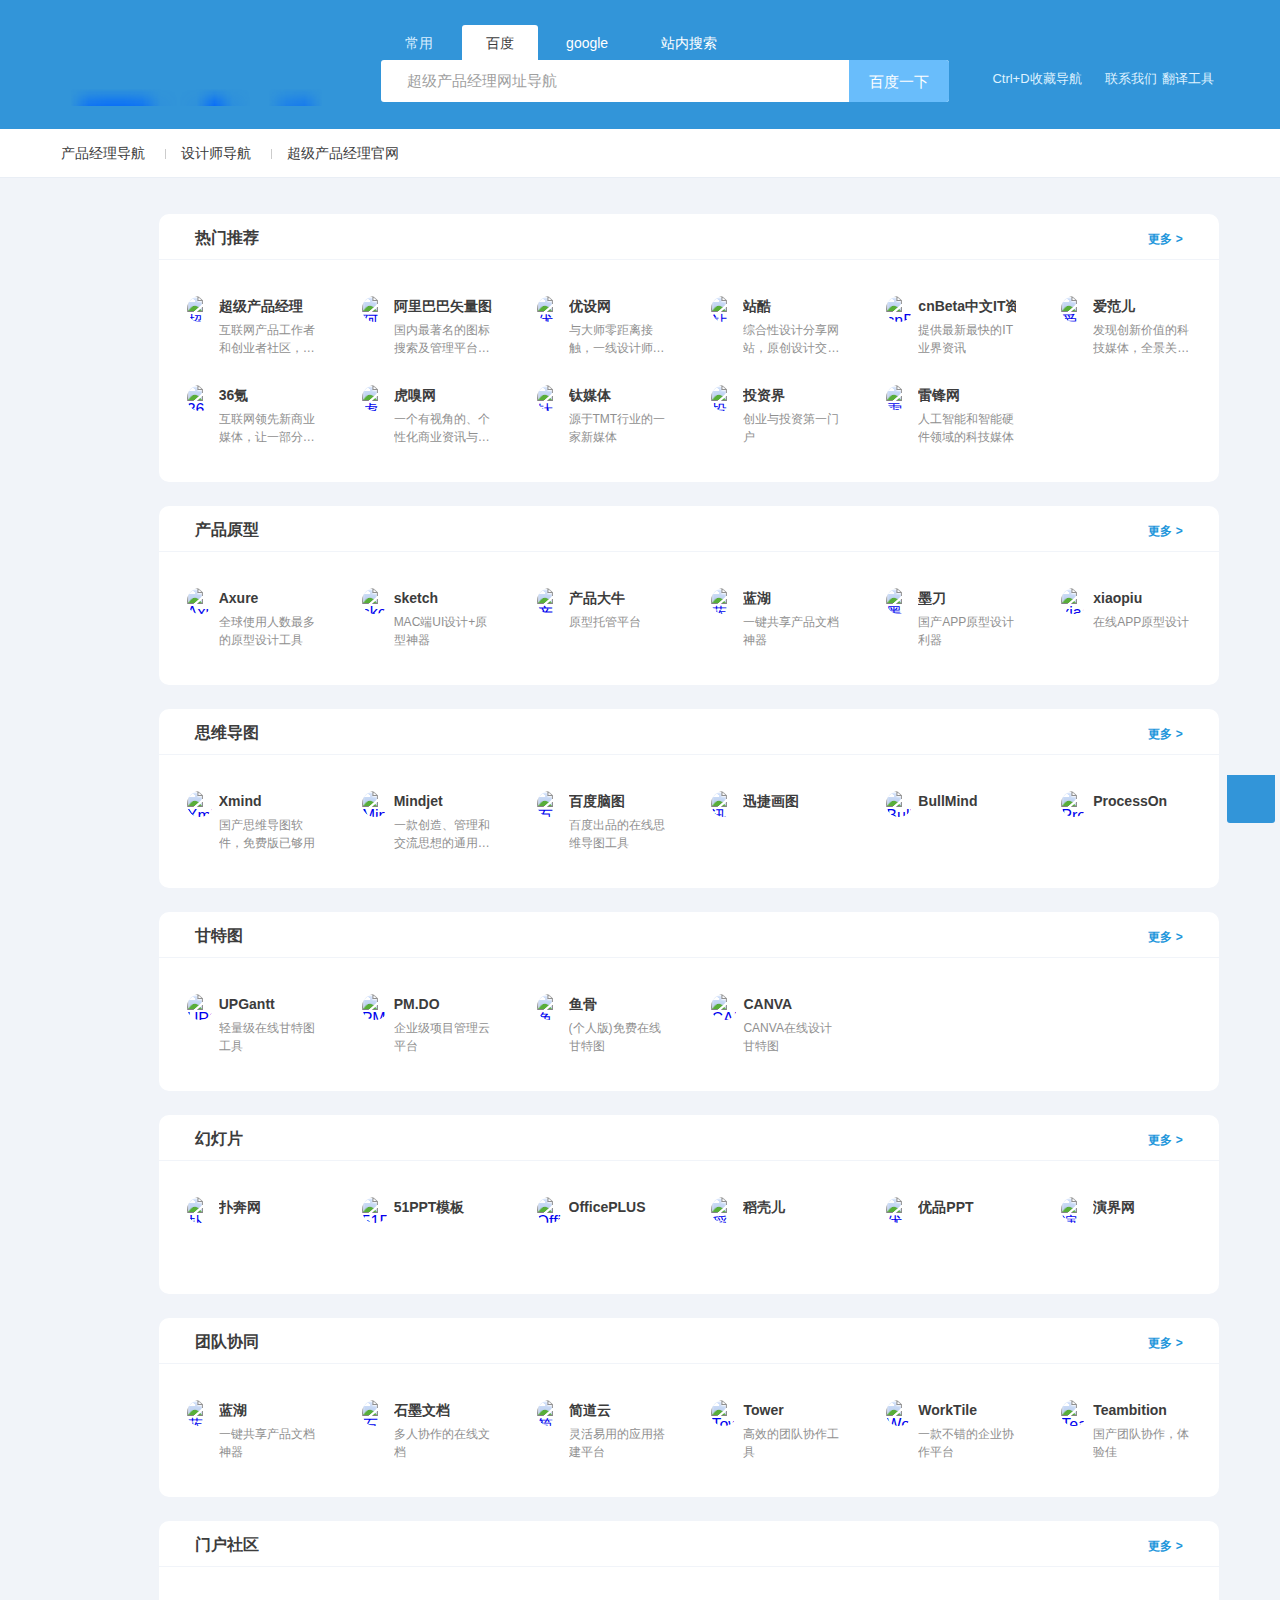
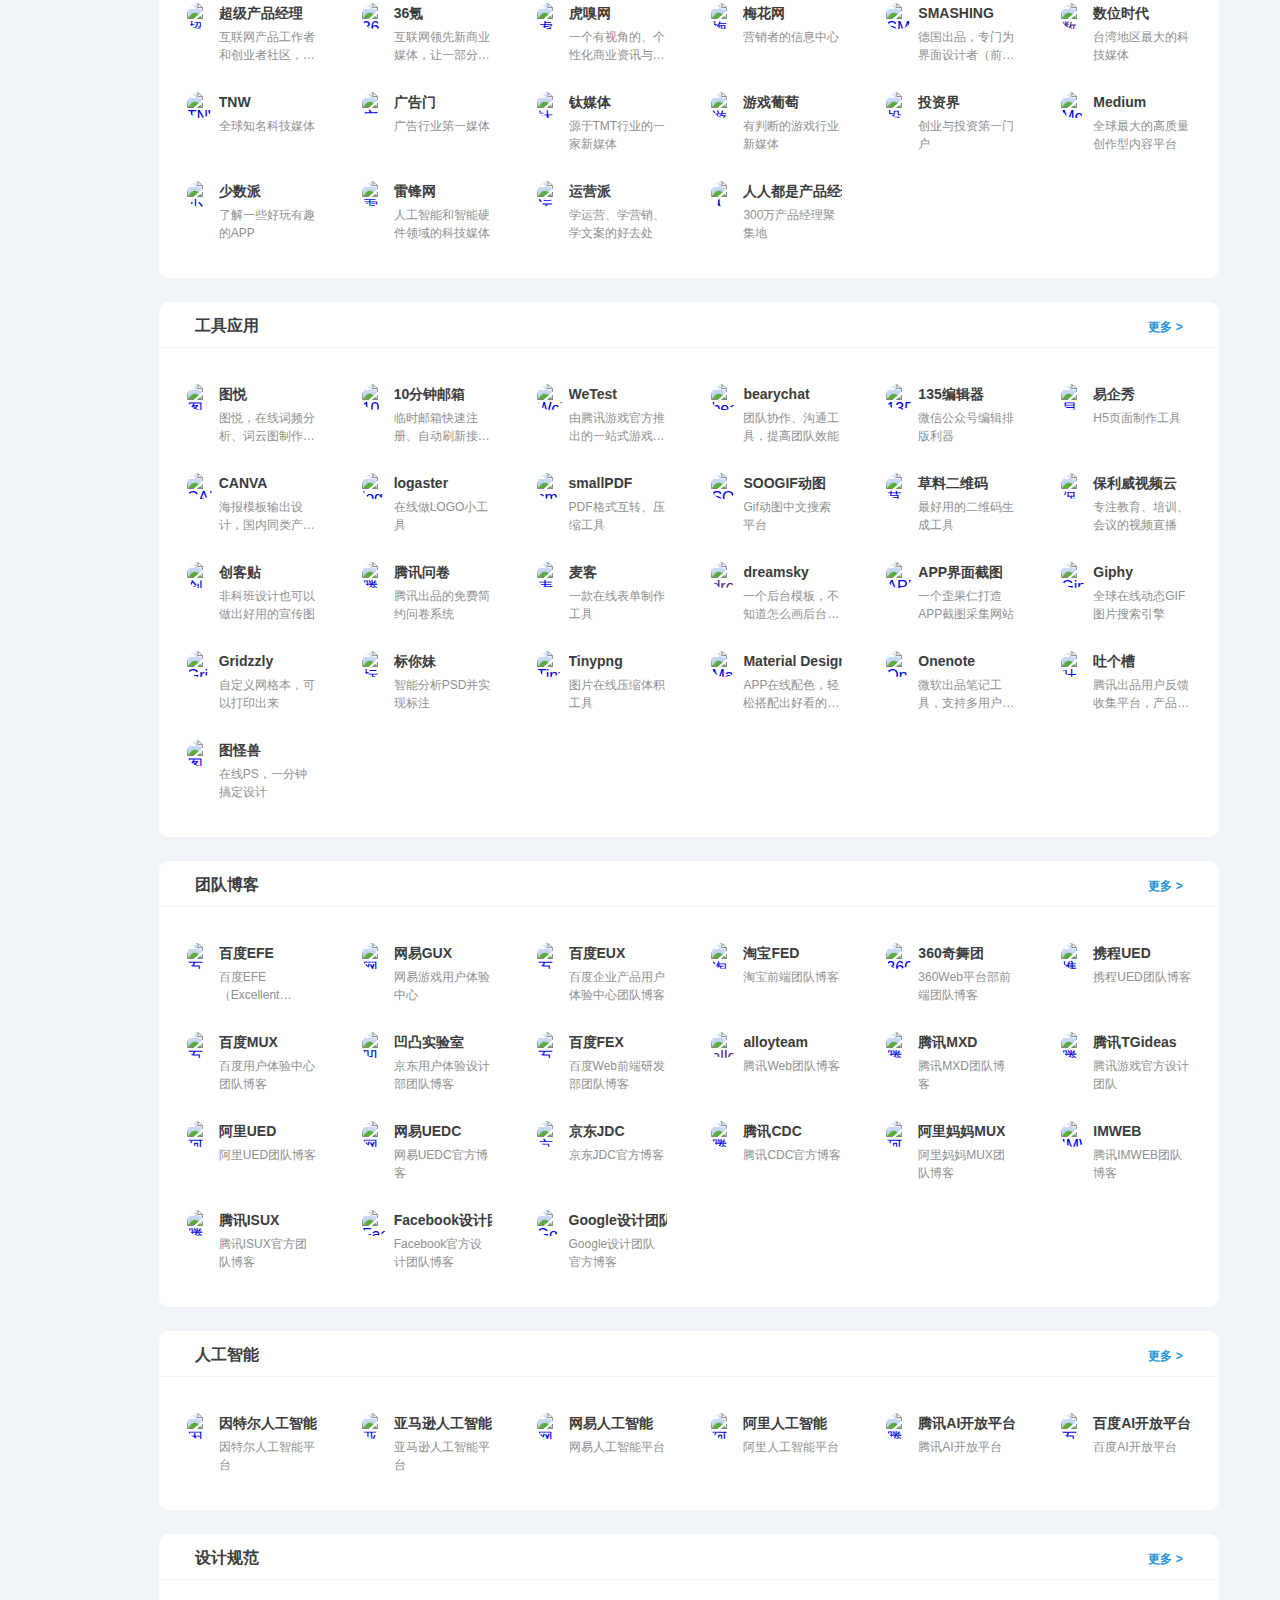
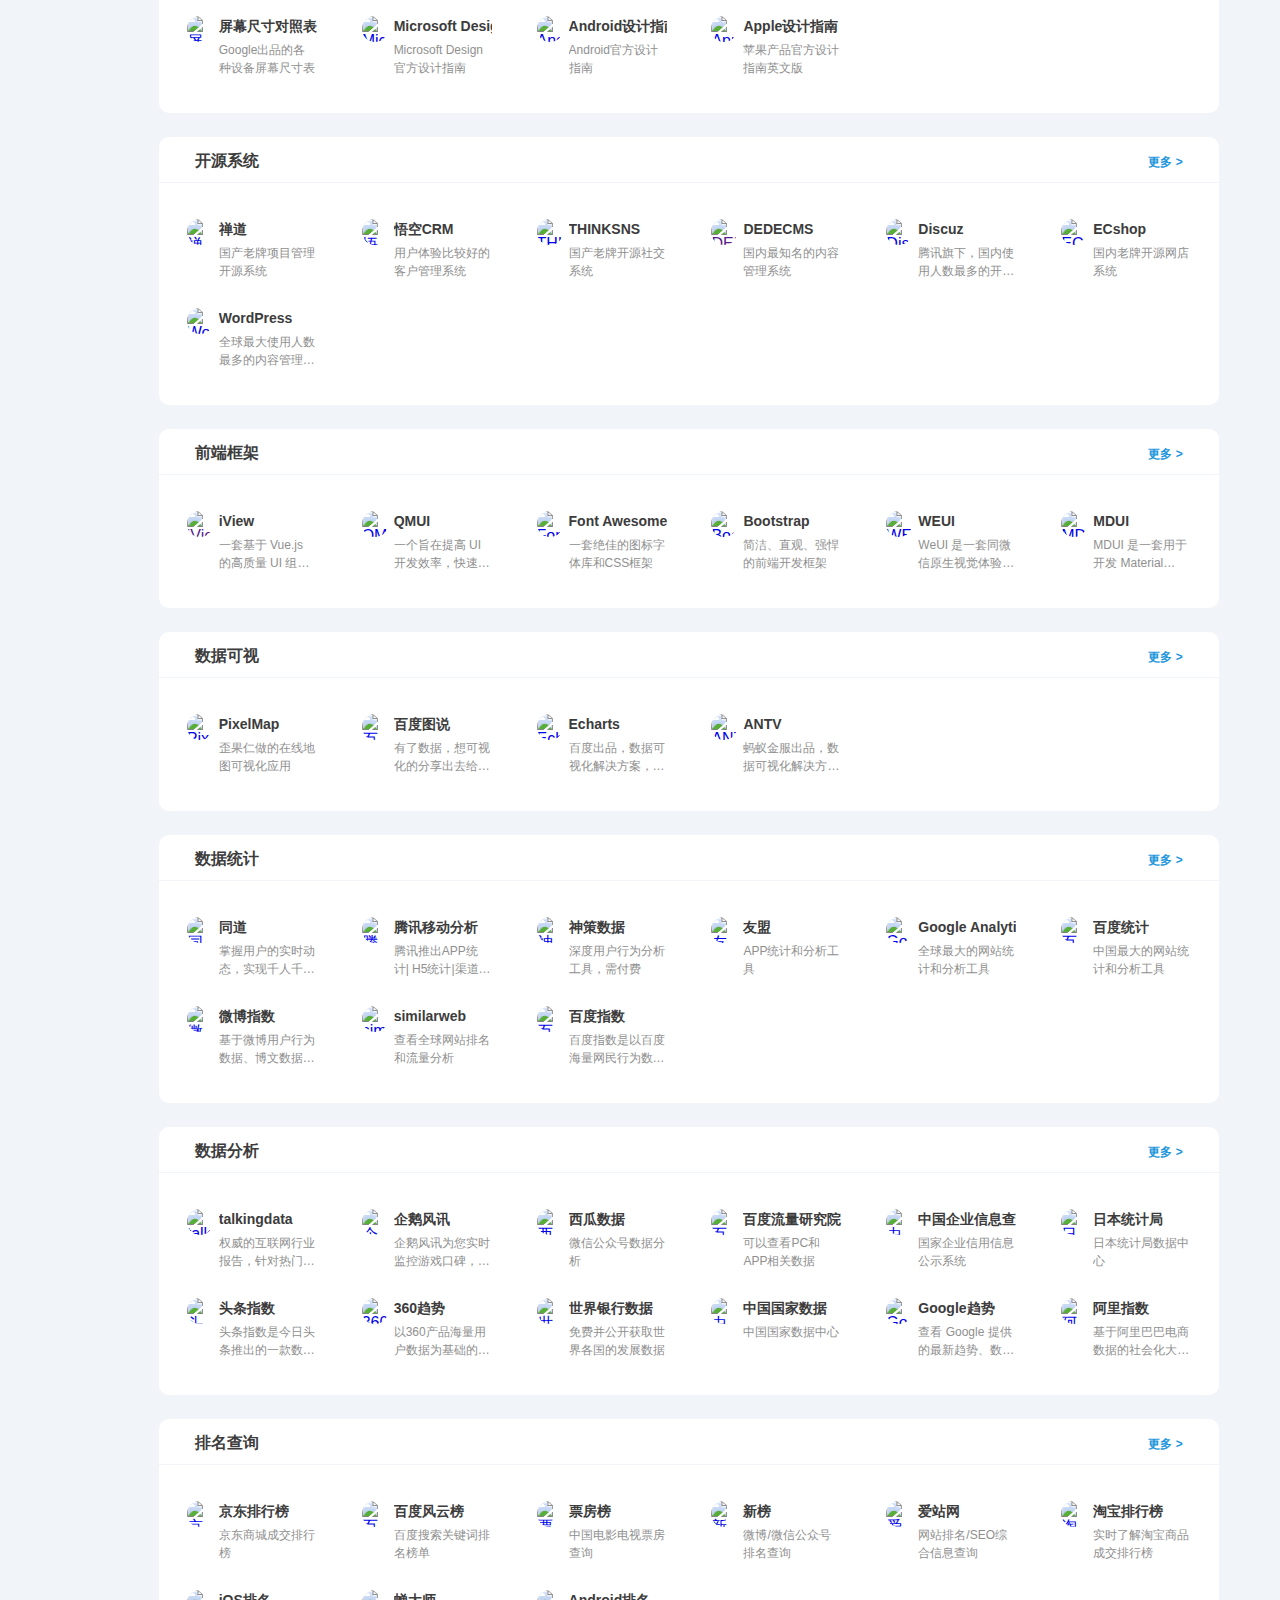
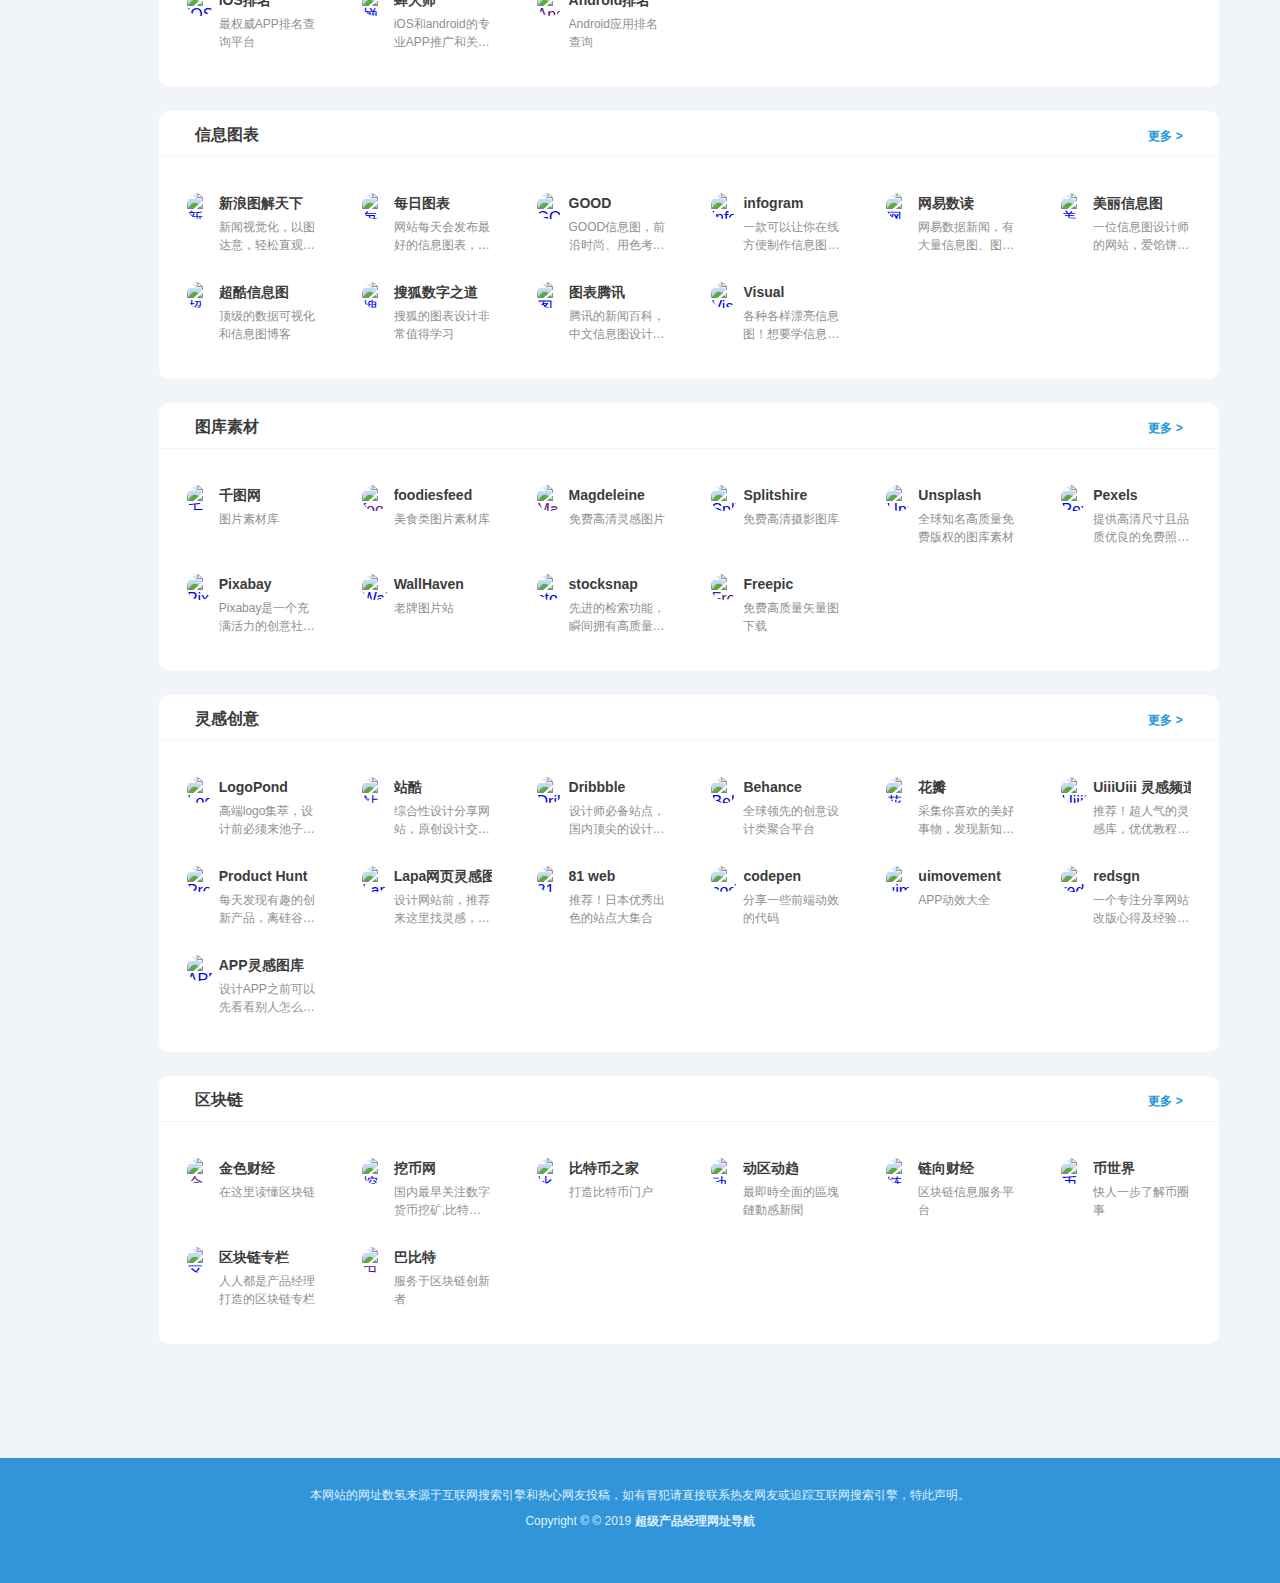
==== index.html @ 1c787982 "12" ====
<!DOCTYPE html>
<html>
<head>
<meta charset="utf-8">
<meta name="viewport" content="width=device-width,initial-scale=1,user-scalable=no" />
<meta http-equiv="X-UA-Compatible" content="ie=edge">
<title>PM</title>
<link rel='stylesheet' id='wp-block-library-css'  href='https://dh.imspm.com:443/wp-includes/css/dist/block-library/style.min.css?ver=5.2.4' type='text/css' media='all' />
<meta name="description" content="">
<style>

	
	</style><link rel="shortcut icon" href="res/PM.png" type="image/x-icon" >
<link rel='stylesheet' href='main.css' />
<link rel="stylesheet" href="styles.css" />
<link href="https://cdn.bootcss.com/font-awesome/4.7.0/css/font-awesome.min.css" rel="stylesheet">
</head>
<body class="body-home body-website">
<div class="header ">
  <div class="container">
    <h1 class="logo"> <strong> <a href="https://lchot.github.io/mypm/" title="超级产品经理网址导航"> <img src="res/PM.png" alt="超级产品经理网址导航"> </a> </strong> </h1>
    <div class="primary-menus">
      <ul class="selects">
        <li> 常用 </li>
        <li class="current" data-target="baidu-search"> <span>百度</span> </li>
        <li data-target="google-search"> <span>google</span> </li>
 <li data-target="uiii-search"> <span>站内搜索</span> </li>
      </ul>
      <div class="cont">
                      <div class="right-link"> 
       <a href="#" class="add_fav" target="_blank"><i class="icon-heart"></i>Ctrl+D收藏导航</a><a href=#" target="_blank"><i class="icon-pen-01"></i>联系我们</a><a href="#" target="_blank"> 翻译工具</a>          </div>
                   <div class="left-cont">
           <form class="search" id="baidu-search" action="https://www.baidu.com/s" method="get" target="_blank">
            <input type="text" name="wd" class="s" value="超级产品经理网址导航">
            <button type="submit" name="submit" class="btn">百度一下</button>
          </form>
          <form class="search hidden" id="google-search" action="https://www.google.com/search" method="get" target="_blank">
            <input type="text" name="q" class="s" value="超级产品经理网址导航">
            <button type="submit" name="submit" class="btn">Google</button>
          </form>
		  
		  <form class="search hidden " id="uiii-search" action="https://dh.imspm.com:443" method="get" target="_blank">
            <input type="text" name="s" class="s" value="站内搜索">
            <button type="submit" class="btn">站内搜索</button>
          </form>				
        </div>
      </div>
    </div>
  </div>
</div>
<div class="header-bar">
  <div class="container">
	    <div class="bar-left">
	         <ul class="">
	         	<li class="menu-item"><a href="https://lchot.github.io/mypm/">产品经理导航</a></li>
				<li class="menu-item"><a href="https://lchot.github.io/mypm/ui.html">设计师导航</a></li>
				<li class="menu-item"><a href="https://lchot.github.io/mypm/">超级产品经理官网</a></li>
			</ul>      
	
	    </div>
    </div>
</div>
<div class="header-recommend">
  <div class="container">
          </div>
</div><div class="content">
  <div class="container">
    <div class="row">
      <div class="col-md-1 sidebar">
        <div class="content-sidebar ">
          <dl id="goto">
          </dl>
        </div>
      </div>
      <div class="col-md-11">
                       <!--Start-->
                        <div class="part" id="2" data-title="热门推荐">
          <h2 class="has_link "><strong>
            热门推荐            </strong><a href="https://dh.imspm.com:443/category/%e7%83%ad%e9%97%a8%e6%8e%a8%e8%8d%90/" target="_blank">更多 &gt;</a></h2>
                    <div class="items ">
            <div class="row">
                                          <div class="col-xs-6 col-sm-4 col-md-2">
        <div class="item">
        		         <a href="https://imspm.com" rel="nofollow" target="_blank" title="超级产品经理">
                 <img src="https://dh.imspm.com:443/wp-content/themes/imspm/timthumb.php?src=https://v1cdn.imspm.com/2019/10/imspm-1.png&h=52&w=52&zc=1" alt="超级产品经理">
                  <h3>
                    超级产品经理                  </h3>
                  <p>
互联网产品工作者和创业者社区， 专业的分享和交流平台。每...</p>
                  </a> 
                                   </div>
              </div>
                            <div class="col-xs-6 col-sm-4 col-md-2">
        <div class="item">
        		         <a href="https://www.iconfont.cn/" rel="nofollow" target="_blank" title="阿里巴巴矢量图标库">
                 <img src="https://dh.imspm.com:443/wp-content/themes/imspm/timthumb.php?src=https://v1cdn.imspm.com/2019/10/20191003105558614_13473.png&h=52&w=52&zc=1" alt="阿里巴巴矢量图标库">
                  <h3>
                    阿里巴巴矢量图标库                  </h3>
                  <p>国内最著名的图标搜索及管理平台，300万个图标下载</p>
                  </a> 
                                   </div>
              </div>
                            <div class="col-xs-6 col-sm-4 col-md-2">
        <div class="item">
        		         <a href="https://www.uisdc.com/" rel="nofollow" target="_blank" title="优设网">
                 <img src="https://dh.imspm.com:443/wp-content/themes/imspm/timthumb.php?src=https://v1cdn.imspm.com/2019/10/20191003170607949_312.png&h=52&w=52&zc=1" alt="优设网">
                  <h3>
                    优设网                  </h3>
                  <p>与大师零距离接触，一线设计师、总监的干货分享地</p>
                  </a> 
                                   </div>
              </div>
                            <div class="col-xs-6 col-sm-4 col-md-2">
        <div class="item">
        		         <a href="https://www.zcool.com.cn/" rel="nofollow" target="_blank" title="站酷">
                 <img src="https://dh.imspm.com:443/wp-content/themes/imspm/timthumb.php?src=https://v1cdn.imspm.com/2019/10/20191003170607637_12404.png&h=52&w=52&zc=1" alt="站酷">
                  <h3>
                    站酷                  </h3>
                  <p>综合性设计分享网站，原创设计交流平台</p>
                  </a> 
                                   </div>
              </div>
                            <div class="col-xs-6 col-sm-4 col-md-2">
        <div class="item">
        		         <a href="https://www.cnbeta.com/" rel="nofollow" target="_blank" title="cnBeta中文IT资讯站">
                 <img src="https://dh.imspm.com:443/wp-content/themes/imspm/timthumb.php?src=https://v1cdn.imspm.com/2019/10/20191003092214329_19604.png&h=52&w=52&zc=1" alt="cnBeta中文IT资讯站">
                  <h3>
                    cnBeta中文IT资讯站                  </h3>
                  <p>提供最新最快的IT业界资讯</p>
                  </a> 
                                   </div>
              </div>
                            <div class="col-xs-6 col-sm-4 col-md-2">
        <div class="item">
        		         <a href="https://www.ifanr.com/" rel="nofollow" target="_blank" title="爱范儿">
                 <img src="https://dh.imspm.com:443/wp-content/themes/imspm/timthumb.php?src=https://v1cdn.imspm.com/2019/10/20191003092214536_1979.png&h=52&w=52&zc=1" alt="爱范儿">
                  <h3>
                    爱范儿                  </h3>
                  <p>发现创新价值的科技媒体，全景关注移动互联网</p>
                  </a> 
                                   </div>
              </div>
                            <div class="col-xs-6 col-sm-4 col-md-2">
        <div class="item">
        		         <a href="https://36kr.com/" rel="nofollow" target="_blank" title="36氪">
                 <img src="https://dh.imspm.com:443/wp-content/themes/imspm/timthumb.php?src=https://v1cdn.imspm.com/2019/10/20191003092214846_18607.png&h=52&w=52&zc=1" alt="36氪">
                  <h3>
                    36氪                  </h3>
                  <p>互联网领先新商业媒体，让一部分人先看到未来</p>
                  </a> 
                                   </div>
              </div>
                            <div class="col-xs-6 col-sm-4 col-md-2">
        <div class="item">
        		         <a href="https://www.huxiu.com/" rel="nofollow" target="_blank" title="虎嗅网">
                 <img src="https://dh.imspm.com:443/wp-content/themes/imspm/timthumb.php?src=https://v1cdn.imspm.com/2019/10/20191003092214950_4170.png&h=52&w=52&zc=1" alt="虎嗅网">
                  <h3>
                    虎嗅网                  </h3>
                  <p>一个有视角的、个性化商业资讯与交流平台</p>
                  </a> 
                                   </div>
              </div>
                            <div class="col-xs-6 col-sm-4 col-md-2">
        <div class="item">
        		         <a href="http://www.tmtpost.com/" rel="nofollow" target="_blank" title="钛媒体">
                 <img src="https://dh.imspm.com:443/wp-content/themes/imspm/timthumb.php?src=https://v1cdn.imspm.com/2019/10/20191001170216482_23084.png&h=52&w=52&zc=1" alt="钛媒体">
                  <h3>
                    钛媒体                  </h3>
                  <p>源于TMT行业的一家新媒体</p>
                  </a> 
                                   </div>
              </div>
                            <div class="col-xs-6 col-sm-4 col-md-2">
        <div class="item">
        		         <a href="http://www.pedaily.cn/" rel="nofollow" target="_blank" title="投资界">
                 <img src="https://dh.imspm.com:443/wp-content/themes/imspm/timthumb.php?src=https://v1cdn.imspm.com/2019/10/20191001170216692_3096.png&h=52&w=52&zc=1" alt="投资界">
                  <h3>
                    投资界                  </h3>
                  <p>创业与投资第一门户</p>
                  </a> 
                                   </div>
              </div>
                            <div class="col-xs-6 col-sm-4 col-md-2">
        <div class="item">
        		         <a href="https://www.leiphone.com/" rel="nofollow" target="_blank" title="雷锋网">
                 <img src="https://dh.imspm.com:443/wp-content/themes/imspm/timthumb.php?src=https://v1cdn.imspm.com/2019/10/20191001170217114_4922.jpg&h=52&w=52&zc=1" alt="雷锋网">
                  <h3>
                    雷锋网                  </h3>
                  <p>人工智能和智能硬件领域的科技媒体</p>
                  </a> 
                                   </div>
              </div>
                          </div>
          </div>
        </div>
                        <div class="part" id="53" data-title="产品原型">
          <h2 class="has_link "><strong>
            产品原型            </strong><a href="https://dh.imspm.com:443/category/%e4%ba%a7%e5%93%81%e7%bb%8f%e7%90%86/%e4%ba%a7%e5%93%81%e5%8e%9f%e5%9e%8b/" target="_blank">更多 &gt;</a></h2>
                    <div class="items ">
            <div class="row">
                                          <div class="col-xs-6 col-sm-4 col-md-2">
        <div class="item">
        		         <a href="https://imspm.com/article/1569390019621" rel="nofollow" target="_blank" title="Axure">
                 <img src="https://dh.imspm.com:443/wp-content/themes/imspm/timthumb.php?src=https://v1cdn.imspm.com/2019/10/20191001170209970_7740.png&h=52&w=52&zc=1" alt="Axure">
                  <h3>
                    Axure                  </h3>
                  <p>全球使用人数最多的原型设计工具</p>
                  </a> 
                                   </div>
              </div>
                            <div class="col-xs-6 col-sm-4 col-md-2">
        <div class="item">
        		         <a href="https://www.sketch.com" rel="nofollow" target="_blank" title="sketch">
                 <img src="https://dh.imspm.com:443/wp-content/themes/imspm/timthumb.php?src=https://v1cdn.imspm.com/2019/10/ea0c6576jw1f9l2hu7m98j20h20h2jrs.jpg&h=52&w=52&zc=1" alt="sketch">
                  <h3>
                    sketch                  </h3>
                  <p>
 MAC端UI设计+原型神器
</p>
                  </a> 
                                   </div>
              </div>
                            <div class="col-xs-6 col-sm-4 col-md-2">
        <div class="item">
        		         <a href="http://www.pmdaniu.com/" rel="nofollow" target="_blank" title="产品大牛">
                 <img src="https://dh.imspm.com:443/wp-content/themes/imspm/timthumb.php?src=https://v1cdn.imspm.com/2019/10/pmdaniu.png&h=52&w=52&zc=1" alt="产品大牛">
                  <h3>
                    产品大牛                  </h3>
                  <p>
原型托管平台
</p>
                  </a> 
                                   </div>
              </div>
                            <div class="col-xs-6 col-sm-4 col-md-2">
        <div class="item">
        		         <a href="https://lanhuapp.com" rel="nofollow" target="_blank" title="蓝湖">
                 <img src="https://dh.imspm.com:443/wp-content/themes/imspm/timthumb.php?src=https://v1cdn.imspm.com/2019/10/20191001170210599_25849.png&h=52&w=52&zc=1" alt="蓝湖">
                  <h3>
                    蓝湖                  </h3>
                  <p>一键共享产品文档神器</p>
                  </a> 
                                   </div>
              </div>
                            <div class="col-xs-6 col-sm-4 col-md-2">
        <div class="item">
        		         <a href="https://modao.cc/" rel="nofollow" target="_blank" title="墨刀">
                 <img src="https://dh.imspm.com:443/wp-content/themes/imspm/timthumb.php?src=https://v1cdn.imspm.com/2019/10/20191001170210075_5397.png&h=52&w=52&zc=1" alt="墨刀">
                  <h3>
                    墨刀                  </h3>
                  <p>国产APP原型设计利器</p>
                  </a> 
                                   </div>
              </div>
                            <div class="col-xs-6 col-sm-4 col-md-2">
        <div class="item">
        		         <a href="https://www.xiaopiu.com" rel="nofollow" target="_blank" title="xiaopiu">
                 <img src="https://dh.imspm.com:443/wp-content/themes/imspm/timthumb.php?src=https://v1cdn.imspm.com/2019/10/xiaopiu-icon-f0191f78b6.png&h=52&w=52&zc=1" alt="xiaopiu">
                  <h3>
                    xiaopiu                  </h3>
                  <p>
在线APP原型设计
</p>
                  </a> 
                                   </div>
              </div>
                          </div>
          </div>
        </div>
                        <div class="part" id="49" data-title="思维导图">
          <h2 class="has_link "><strong>
            思维导图            </strong><a href="https://dh.imspm.com:443/category/%e4%ba%a7%e5%93%81%e7%bb%8f%e7%90%86/%e6%80%9d%e7%bb%b4%e5%af%bc%e5%9b%be-%e4%ba%a7%e5%93%81%e7%bb%8f%e7%90%86/" target="_blank">更多 &gt;</a></h2>
                    <div class="items ">
            <div class="row">
                                          <div class="col-xs-6 col-sm-4 col-md-2">
        <div class="item">
        		         <a href="https://www.xmind.cn/download/" rel="nofollow" target="_blank" title="Xmind">
                 <img src="https://dh.imspm.com:443/wp-content/themes/imspm/timthumb.php?src=https://v1cdn.imspm.com/2019/10/20191001170210284_21702.png&h=52&w=52&zc=1" alt="Xmind">
                  <h3>
                    Xmind                  </h3>
                  <p>国产思维导图软件，免费版已够用</p>
                  </a> 
                                   </div>
              </div>
                            <div class="col-xs-6 col-sm-4 col-md-2">
        <div class="item">
        		         <a href="http://www.mindmanager.cn/" rel="nofollow" target="_blank" title="Mindjet">
                 <img src="https://dh.imspm.com:443/wp-content/themes/imspm/timthumb.php?src=https://v1cdn.imspm.com/2019/10/Mindjet.jpg&h=52&w=52&zc=1" alt="Mindjet">
                  <h3>
                    Mindjet                  </h3>
                  <p>


一款创造、管理和交流思想的通用标准的绘图软件


</p>
                  </a> 
                                   </div>
              </div>
                            <div class="col-xs-6 col-sm-4 col-md-2">
        <div class="item">
        		         <a href="http://naotu.baidu.com/" rel="nofollow" target="_blank" title="百度脑图">
                 <img src="https://dh.imspm.com:443/wp-content/themes/imspm/timthumb.php?src=https://v1cdn.imspm.com/2019/10/20191001170210389_23497.png&h=52&w=52&zc=1" alt="百度脑图">
                  <h3>
                    百度脑图                  </h3>
                  <p>百度出品的在线思维导图工具</p>
                  </a> 
                                   </div>
              </div>
                            <div class="col-xs-6 col-sm-4 col-md-2">
        <div class="item">
        		         <a href="http://www.liuchengtu.com/" rel="nofollow" target="_blank" title="迅捷画图">
                 <img src="https://dh.imspm.com:443/wp-content/themes/imspm/timthumb.php?src=https://v1cdn.imspm.com/2019/10/xunjie_logo.png&h=52&w=52&zc=1" alt="迅捷画图">
                  <h3>
                    迅捷画图                  </h3>
                  <p></p>
                  </a> 
                                   </div>
              </div>
                            <div class="col-xs-6 col-sm-4 col-md-2">
        <div class="item">
        		         <a href="https://www.bullmind.com/" rel="nofollow" target="_blank" title="BullMind">
                 <img src="https://dh.imspm.com:443/wp-content/themes/imspm/timthumb.php?src=https://v1cdn.imspm.com/2019/10/BullMindlogo.png&h=52&w=52&zc=1" alt="BullMind">
                  <h3>
                    BullMind                  </h3>
                  <p></p>
                  </a> 
                                   </div>
              </div>
                            <div class="col-xs-6 col-sm-4 col-md-2">
        <div class="item">
        		         <a href="https://www.processon.com/" rel="nofollow" target="_blank" title="ProcessOn">
                 <img src="https://dh.imspm.com:443/wp-content/themes/imspm/timthumb.php?src=https://v1cdn.imspm.com/2019/10/processonlogo.png&h=52&w=52&zc=1" alt="ProcessOn">
                  <h3>
                    ProcessOn                  </h3>
                  <p></p>
                  </a> 
                                   </div>
              </div>
                          </div>
          </div>
        </div>
                        <div class="part" id="50" data-title="甘特图">
          <h2 class="has_link "><strong>
            甘特图            </strong><a href="https://dh.imspm.com:443/category/%e4%ba%a7%e5%93%81%e7%bb%8f%e7%90%86/%e7%94%98%e7%89%b9%e5%9b%be/" target="_blank">更多 &gt;</a></h2>
                    <div class="items ">
            <div class="row">
                                          <div class="col-xs-6 col-sm-4 col-md-2">
        <div class="item">
        		         <a href="https://www.mindsup.com.cn/" rel="nofollow" target="_blank" title="UPGantt">
                 <img src="https://dh.imspm.com:443/wp-content/themes/imspm/timthumb.php?src=https://v1cdn.imspm.com/2019/10/UPGantt.jpg&h=52&w=52&zc=1" alt="UPGantt">
                  <h3>
                    UPGantt                  </h3>
                  <p>
轻量级在线甘特图工具 
</p>
                  </a> 
                                   </div>
              </div>
                            <div class="col-xs-6 col-sm-4 col-md-2">
        <div class="item">
        		         <a href="https://www.pmdo.cn/" rel="nofollow" target="_blank" title="PM.DO">
                 <img src="https://dh.imspm.com:443/wp-content/themes/imspm/timthumb.php?src=https://v1cdn.imspm.com/2019/10/pmdologo.jpg&h=52&w=52&zc=1" alt="PM.DO">
                  <h3>
                    PM.DO                  </h3>
                  <p>


企业级项目管理云平台


</p>
                  </a> 
                                   </div>
              </div>
                            <div class="col-xs-6 col-sm-4 col-md-2">
        <div class="item">
        		         <a href="http://www.yugusoft.com/gantt/index.htm" rel="nofollow" target="_blank" title="鱼骨">
                 <img src="https://dh.imspm.com:443/wp-content/themes/imspm/timthumb.php?src=https://v1cdn.imspm.com/2019/10/yugusoftlogo.jpg&h=52&w=52&zc=1" alt="鱼骨">
                  <h3>
                    鱼骨                  </h3>
                  <p>
(个人版)免费在线甘特图
</p>
                  </a> 
                                   </div>
              </div>
                            <div class="col-xs-6 col-sm-4 col-md-2">
        <div class="item">
        		         <a href="https://www.canva.com/zh_cn/graphs/gantt-charts/" rel="nofollow" target="_blank" title="CANVA">
                 <img src="https://dh.imspm.com:443/wp-content/themes/imspm/timthumb.php?src=https://v1cdn.imspm.com/2019/10/20191001170207770_30691.png&h=52&w=52&zc=1" alt="CANVA">
                  <h3>
                    CANVA                  </h3>
                  <p>
CANVA在线设计甘特图
</p>
                  </a> 
                                   </div>
              </div>
                          </div>
          </div>
        </div>
                        <div class="part" id="51" data-title="幻灯片">
          <h2 class="has_link "><strong>
            幻灯片            </strong><a href="https://dh.imspm.com:443/category/%e4%ba%a7%e5%93%81%e7%bb%8f%e7%90%86/%e5%b9%bb%e7%81%af%e7%89%87/" target="_blank">更多 &gt;</a></h2>
                    <div class="items ">
            <div class="row">
                                          <div class="col-xs-6 col-sm-4 col-md-2">
        <div class="item">
        		         <a href="http://www.pooban.com" rel="nofollow" target="_blank" title="扑奔网">
                 <img src="https://dh.imspm.com:443/wp-content/themes/imspm/timthumb.php?src=https://v1cdn.imspm.com/2019/10/pooban.png&h=52&w=52&zc=1" alt="扑奔网">
                  <h3>
                    扑奔网                  </h3>
                  <p></p>
                  </a> 
                                   </div>
              </div>
                            <div class="col-xs-6 col-sm-4 col-md-2">
        <div class="item">
        		         <a href="http://www.51pptmoban.com/" rel="nofollow" target="_blank" title="51PPT模板">
                 <img src="https://dh.imspm.com:443/wp-content/themes/imspm/timthumb.php?src=https://v1cdn.imspm.com/2019/10/51pptmoban.gif&h=52&w=52&zc=1" alt="51PPT模板">
                  <h3>
                    51PPT模板                  </h3>
                  <p></p>
                  </a> 
                                   </div>
              </div>
                            <div class="col-xs-6 col-sm-4 col-md-2">
        <div class="item">
        		         <a href="http://www.officeplus.cn/Template/Home.shtml" rel="nofollow" target="_blank" title="OfficePLUS">
                 <img src="https://dh.imspm.com:443/wp-content/themes/imspm/timthumb.php?src=https://v1cdn.imspm.com/2019/10/officeplus.png&h=52&w=52&zc=1" alt="OfficePLUS">
                  <h3>
                    OfficePLUS                  </h3>
                  <p></p>
                  </a> 
                                   </div>
              </div>
                            <div class="col-xs-6 col-sm-4 col-md-2">
        <div class="item">
        		         <a href="http://www.docer.com/" rel="nofollow" target="_blank" title="稻壳儿">
                 <img src="https://dh.imspm.com:443/wp-content/themes/imspm/timthumb.php?src=https://v1cdn.imspm.com/2019/10/docerlogo.jpg&h=52&w=52&zc=1" alt="稻壳儿">
                  <h3>
                    稻壳儿                  </h3>
                  <p></p>
                  </a> 
                                   </div>
              </div>
                            <div class="col-xs-6 col-sm-4 col-md-2">
        <div class="item">
        		         <a href="http://www.ypppt.com/" rel="nofollow" target="_blank" title="优品PPT">
                 <img src="https://dh.imspm.com:443/wp-content/themes/imspm/timthumb.php?src=https://v1cdn.imspm.com/2019/10/ypppt.jpg&h=52&w=52&zc=1" alt="优品PPT">
                  <h3>
                    优品PPT                  </h3>
                  <p></p>
                  </a> 
                                   </div>
              </div>
                            <div class="col-xs-6 col-sm-4 col-md-2">
        <div class="item">
        		         <a href="http://www.yanj.cn/" rel="nofollow" target="_blank" title="演界网">
                 <img src="https://dh.imspm.com:443/wp-content/themes/imspm/timthumb.php?src=https://v1cdn.imspm.com/2019/10/yanj.jpg&h=52&w=52&zc=1" alt="演界网">
                  <h3>
                    演界网                  </h3>
                  <p></p>
                  </a> 
                                   </div>
              </div>
                          </div>
          </div>
        </div>
                        <div class="part" id="52" data-title="团队协同">
          <h2 class="has_link "><strong>
            团队协同            </strong><a href="https://dh.imspm.com:443/category/%e4%ba%a7%e5%93%81%e7%bb%8f%e7%90%86/%e5%9b%a2%e9%98%9f%e5%8d%8f%e5%90%8c/" target="_blank">更多 &gt;</a></h2>
                    <div class="items ">
            <div class="row">
                                          <div class="col-xs-6 col-sm-4 col-md-2">
        <div class="item">
        		         <a href="https://lanhuapp.com" rel="nofollow" target="_blank" title="蓝湖">
                 <img src="https://dh.imspm.com:443/wp-content/themes/imspm/timthumb.php?src=https://v1cdn.imspm.com/2019/10/20191001170210599_25849.png&h=52&w=52&zc=1" alt="蓝湖">
                  <h3>
                    蓝湖                  </h3>
                  <p>一键共享产品文档神器</p>
                  </a> 
                                   </div>
              </div>
                            <div class="col-xs-6 col-sm-4 col-md-2">
        <div class="item">
        		         <a href="https://shimo.im/" rel="nofollow" target="_blank" title="石墨文档">
                 <img src="https://dh.imspm.com:443/wp-content/themes/imspm/timthumb.php?src=https://v1cdn.imspm.com/2019/10/shimologo.jpg&h=52&w=52&zc=1" alt="石墨文档">
                  <h3>
                    石墨文档                  </h3>
                  <p>
多人协作的在线文档
</p>
                  </a> 
                                   </div>
              </div>
                            <div class="col-xs-6 col-sm-4 col-md-2">
        <div class="item">
        		         <a href="https://www.jiandaoyun.com/" rel="nofollow" target="_blank" title="简道云">
                 <img src="https://dh.imspm.com:443/wp-content/themes/imspm/timthumb.php?src=https://v1cdn.imspm.com/2019/10/jiandaoyun.jpg&h=52&w=52&zc=1" alt="简道云">
                  <h3>
                    简道云                  </h3>
                  <p>
灵活易用的应用搭建平台
</p>
                  </a> 
                                   </div>
              </div>
                            <div class="col-xs-6 col-sm-4 col-md-2">
        <div class="item">
        		         <a href="https://tower.im/" rel="nofollow" target="_blank" title="Tower">
                 <img src="https://dh.imspm.com:443/wp-content/themes/imspm/timthumb.php?src=https://v1cdn.imspm.com/2019/10/Towerlogo.jpg&h=52&w=52&zc=1" alt="Tower">
                  <h3>
                    Tower                  </h3>
                  <p>


高效的团队协作工具


</p>
                  </a> 
                                   </div>
              </div>
                            <div class="col-xs-6 col-sm-4 col-md-2">
        <div class="item">
        		         <a href="https://worktile.com/" rel="nofollow" target="_blank" title="WorkTile">
                 <img src="https://dh.imspm.com:443/wp-content/themes/imspm/timthumb.php?src=https://v1cdn.imspm.com/2019/10/worktilelogo.jpg&h=52&w=52&zc=1" alt="WorkTile">
                  <h3>
                    WorkTile                  </h3>
                  <p>
一款不错的企业协作平台 
</p>
                  </a> 
                                   </div>
              </div>
                            <div class="col-xs-6 col-sm-4 col-md-2">
        <div class="item">
        		         <a href="https://www.teambition.com/" rel="nofollow" target="_blank" title="Teambition">
                 <img src="https://dh.imspm.com:443/wp-content/themes/imspm/timthumb.php?src=https://v1cdn.imspm.com/2019/10/20191001170209761_9274.png&h=52&w=52&zc=1" alt="Teambition">
                  <h3>
                    Teambition                  </h3>
                  <p>国产团队协作，体验佳</p>
                  </a> 
                                   </div>
              </div>
                          </div>
          </div>
        </div>
                        <div class="part" id="3" data-title="门户社区">
          <h2 class="has_link "><strong>
            门户社区            </strong><a href="https://dh.imspm.com:443/category/pm/" target="_blank">更多 &gt;</a></h2>
                    <div class="items ">
            <div class="row">
                                          <div class="col-xs-6 col-sm-4 col-md-2">
        <div class="item">
        		         <a href="https://imspm.com" rel="nofollow" target="_blank" title="超级产品经理">
                 <img src="https://dh.imspm.com:443/wp-content/themes/imspm/timthumb.php?src=https://v1cdn.imspm.com/2019/10/imspm-1.png&h=52&w=52&zc=1" alt="超级产品经理">
                  <h3>
                    超级产品经理                  </h3>
                  <p>
互联网产品工作者和创业者社区， 专业的分享和交流平台。每...</p>
                  </a> 
                                   </div>
              </div>
                            <div class="col-xs-6 col-sm-4 col-md-2">
        <div class="item">
        		         <a href="https://36kr.com/" rel="nofollow" target="_blank" title="36氪">
                 <img src="https://dh.imspm.com:443/wp-content/themes/imspm/timthumb.php?src=https://v1cdn.imspm.com/2019/10/20191003092214846_18607.png&h=52&w=52&zc=1" alt="36氪">
                  <h3>
                    36氪                  </h3>
                  <p>互联网领先新商业媒体，让一部分人先看到未来</p>
                  </a> 
                                   </div>
              </div>
                            <div class="col-xs-6 col-sm-4 col-md-2">
        <div class="item">
        		         <a href="https://www.huxiu.com/" rel="nofollow" target="_blank" title="虎嗅网">
                 <img src="https://dh.imspm.com:443/wp-content/themes/imspm/timthumb.php?src=https://v1cdn.imspm.com/2019/10/20191003092214950_4170.png&h=52&w=52&zc=1" alt="虎嗅网">
                  <h3>
                    虎嗅网                  </h3>
                  <p>一个有视角的、个性化商业资讯与交流平台</p>
                  </a> 
                                   </div>
              </div>
                            <div class="col-xs-6 col-sm-4 col-md-2">
        <div class="item">
        		         <a href="http://www.meihua.info/?imspm.com" rel="nofollow" target="_blank" title="梅花网">
                 <img src="https://dh.imspm.com:443/wp-content/themes/imspm/timthumb.php?src=https://v1cdn.imspm.com/2019/10/20191001170215849_32531.png&h=52&w=52&zc=1" alt="梅花网">
                  <h3>
                    梅花网                  </h3>
                  <p>营销者的信息中心</p>
                  </a> 
                                   </div>
              </div>
                            <div class="col-xs-6 col-sm-4 col-md-2">
        <div class="item">
        		         <a href="https://www.smashingmagazine.com/" rel="nofollow" target="_blank" title="SMASHING">
                 <img src="https://dh.imspm.com:443/wp-content/themes/imspm/timthumb.php?src=https://v1cdn.imspm.com/2019/10/20191001170215956_12293.png&h=52&w=52&zc=1" alt="SMASHING">
                  <h3>
                    SMASHING                  </h3>
                  <p>德国出品，专门为界面设计者（前端、UI、UX）打造的博客</p>
                  </a> 
                                   </div>
              </div>
                            <div class="col-xs-6 col-sm-4 col-md-2">
        <div class="item">
        		         <a href="" rel="nofollow" target="_blank" title="数位时代">
                 <img src="https://dh.imspm.com:443/wp-content/themes/imspm/timthumb.php?src=https://v1cdn.imspm.com/2019/10/20191001170216061_20560.png&h=52&w=52&zc=1" alt="数位时代">
                  <h3>
                    数位时代                  </h3>
                  <p>台湾地区最大的科技媒体</p>
                  </a> 
                                   </div>
              </div>
                            <div class="col-xs-6 col-sm-4 col-md-2">
        <div class="item">
        		         <a href="https://thenextweb.com/" rel="nofollow" target="_blank" title="TNW">
                 <img src="https://dh.imspm.com:443/wp-content/themes/imspm/timthumb.php?src=https://v1cdn.imspm.com/2019/10/20191001170216166_23620.png&h=52&w=52&zc=1" alt="TNW">
                  <h3>
                    TNW                  </h3>
                  <p>全球知名科技媒体</p>
                  </a> 
                                   </div>
              </div>
                            <div class="col-xs-6 col-sm-4 col-md-2">
        <div class="item">
        		         <a href="http://www.adquan.com/" rel="nofollow" target="_blank" title="广告门">
                 <img src="https://dh.imspm.com:443/wp-content/themes/imspm/timthumb.php?src=https://v1cdn.imspm.com/2019/10/20191001170216271_4420.png&h=52&w=52&zc=1" alt="广告门">
                  <h3>
                    广告门                  </h3>
                  <p>广告行业第一媒体</p>
                  </a> 
                                   </div>
              </div>
                            <div class="col-xs-6 col-sm-4 col-md-2">
        <div class="item">
        		         <a href="http://www.tmtpost.com/" rel="nofollow" target="_blank" title="钛媒体">
                 <img src="https://dh.imspm.com:443/wp-content/themes/imspm/timthumb.php?src=https://v1cdn.imspm.com/2019/10/20191001170216482_23084.png&h=52&w=52&zc=1" alt="钛媒体">
                  <h3>
                    钛媒体                  </h3>
                  <p>源于TMT行业的一家新媒体</p>
                  </a> 
                                   </div>
              </div>
                            <div class="col-xs-6 col-sm-4 col-md-2">
        <div class="item">
        		         <a href="http://youxiputao.com/" rel="nofollow" target="_blank" title="游戏葡萄">
                 <img src="https://dh.imspm.com:443/wp-content/themes/imspm/timthumb.php?src=https://v1cdn.imspm.com/2019/10/20191001170216587_2753.png&h=52&w=52&zc=1" alt="游戏葡萄">
                  <h3>
                    游戏葡萄                  </h3>
                  <p>有判断的游戏行业新媒体</p>
                  </a> 
                                   </div>
              </div>
                            <div class="col-xs-6 col-sm-4 col-md-2">
        <div class="item">
        		         <a href="http://www.pedaily.cn/" rel="nofollow" target="_blank" title="投资界">
                 <img src="https://dh.imspm.com:443/wp-content/themes/imspm/timthumb.php?src=https://v1cdn.imspm.com/2019/10/20191001170216692_3096.png&h=52&w=52&zc=1" alt="投资界">
                  <h3>
                    投资界                  </h3>
                  <p>创业与投资第一门户</p>
                  </a> 
                                   </div>
              </div>
                            <div class="col-xs-6 col-sm-4 col-md-2">
        <div class="item">
        		         <a href="https://www.medium.com/" rel="nofollow" target="_blank" title="Medium">
                 <img src="https://dh.imspm.com:443/wp-content/themes/imspm/timthumb.php?src=https://v1cdn.imspm.com/2019/10/20191001170216903_1129.png&h=52&w=52&zc=1" alt="Medium">
                  <h3>
                    Medium                  </h3>
                  <p>全球最大的高质量创作型内容平台</p>
                  </a> 
                                   </div>
              </div>
                            <div class="col-xs-6 col-sm-4 col-md-2">
        <div class="item">
        		         <a href="https://sspai.com/" rel="nofollow" target="_blank" title="少数派">
                 <img src="https://dh.imspm.com:443/wp-content/themes/imspm/timthumb.php?src=https://v1cdn.imspm.com/2019/10/20191001170217008_16284.jpg&h=52&w=52&zc=1" alt="少数派">
                  <h3>
                    少数派                  </h3>
                  <p>了解一些好玩有趣的APP</p>
                  </a> 
                                   </div>
              </div>
                            <div class="col-xs-6 col-sm-4 col-md-2">
        <div class="item">
        		         <a href="https://www.leiphone.com/" rel="nofollow" target="_blank" title="雷锋网">
                 <img src="https://dh.imspm.com:443/wp-content/themes/imspm/timthumb.php?src=https://v1cdn.imspm.com/2019/10/20191001170217114_4922.jpg&h=52&w=52&zc=1" alt="雷锋网">
                  <h3>
                    雷锋网                  </h3>
                  <p>人工智能和智能硬件领域的科技媒体</p>
                  </a> 
                                   </div>
              </div>
                            <div class="col-xs-6 col-sm-4 col-md-2">
        <div class="item">
        		         <a href="http://www.yunyingpai.com/" rel="nofollow" target="_blank" title="运营派">
                 <img src="https://dh.imspm.com:443/wp-content/themes/imspm/timthumb.php?src=https://v1cdn.imspm.com/2019/10/20191001170217324_12564.jpg&h=52&w=52&zc=1" alt="运营派">
                  <h3>
                    运营派                  </h3>
                  <p>学运营、学营销、学文案的好去处</p>
                  </a> 
                                   </div>
              </div>
                            <div class="col-xs-6 col-sm-4 col-md-2">
        <div class="item">
        		         <a href="http://www.woshipm.com/" rel="nofollow" target="_blank" title="人人都是产品经理">
                 <img src="https://dh.imspm.com:443/wp-content/themes/imspm/timthumb.php?src=https://v1cdn.imspm.com/2019/10/20191001170217430_20526.jpg&h=52&w=52&zc=1" alt="人人都是产品经理">
                  <h3>
                    人人都是产品经理                  </h3>
                  <p>300万产品经理聚集地</p>
                  </a> 
                                   </div>
              </div>
                          </div>
          </div>
        </div>
                        <div class="part" id="4" data-title="工具应用">
          <h2 class="has_link "><strong>
            工具应用            </strong><a href="https://dh.imspm.com:443/category/%e5%b7%a5%e5%85%b7%e5%ba%94%e7%94%a8/" target="_blank">更多 &gt;</a></h2>
                    <div class="items ">
            <div class="row">
                                          <div class="col-xs-6 col-sm-4 col-md-2">
        <div class="item">
        		         <a href="http://www.picdata.cn/" rel="nofollow" target="_blank" title="图悦">
                 <img src="https://dh.imspm.com:443/wp-content/themes/imspm/timthumb.php?src=https://v1cdn.imspm.com/2019/10/20191001170206934_26958.png&h=52&w=52&zc=1" alt="图悦">
                  <h3>
                    图悦                  </h3>
                  <p>图悦，在线词频分析、词云图制作工具</p>
                  </a> 
                                   </div>
              </div>
                            <div class="col-xs-6 col-sm-4 col-md-2">
        <div class="item">
        		         <a href="http://mail.bccto.me/" rel="nofollow" target="_blank" title="10分钟邮箱">
                 <img src="https://dh.imspm.com:443/wp-content/themes/imspm/timthumb.php?src=https://v1cdn.imspm.com/2019/10/20191001170207039_9626.png&h=52&w=52&zc=1" alt="10分钟邮箱">
                  <h3>
                    10分钟邮箱                  </h3>
                  <p>临时邮箱快速注册、自动刷新接收，PM测试邮箱流程必备</p>
                  </a> 
                                   </div>
              </div>
                            <div class="col-xs-6 col-sm-4 col-md-2">
        <div class="item">
        		         <a href="http://wetest.qq.com/?from=imspm.com" rel="nofollow" target="_blank" title="WeTest">
                 <img src="https://dh.imspm.com:443/wp-content/themes/imspm/timthumb.php?src=https://v1cdn.imspm.com/2019/10/20191001170207144_2938.png&h=52&w=52&zc=1" alt="WeTest">
                  <h3>
                    WeTest                  </h3>
                  <p>由腾讯游戏官方推出的一站式游戏测试平台</p>
                  </a> 
                                   </div>
              </div>
                            <div class="col-xs-6 col-sm-4 col-md-2">
        <div class="item">
        		         <a href="https://bearychat.com/?imspm.com" rel="nofollow" target="_blank" title="bearychat">
                 <img src="https://dh.imspm.com:443/wp-content/themes/imspm/timthumb.php?src=https://v1cdn.imspm.com/2019/10/20191001170207248_7950.png&h=52&w=52&zc=1" alt="bearychat">
                  <h3>
                    bearychat                  </h3>
                  <p>团队协作、沟通工具，提高团队效能</p>
                  </a> 
                                   </div>
              </div>
                            <div class="col-xs-6 col-sm-4 col-md-2">
        <div class="item">
        		         <a href="http://www.135editor.com/" rel="nofollow" target="_blank" title="135编辑器">
                 <img src="https://dh.imspm.com:443/wp-content/themes/imspm/timthumb.php?src=https://v1cdn.imspm.com/2019/10/20191001170207561_19589.png&h=52&w=52&zc=1" alt="135编辑器">
                  <h3>
                    135编辑器                  </h3>
                  <p>微信公众号编辑排版利器</p>
                  </a> 
                                   </div>
              </div>
                            <div class="col-xs-6 col-sm-4 col-md-2">
        <div class="item">
        		         <a href="http://www.eqxiu.com/" rel="nofollow" target="_blank" title="易企秀">
                 <img src="https://dh.imspm.com:443/wp-content/themes/imspm/timthumb.php?src=https://v1cdn.imspm.com/2019/10/20191001170207666_23184.png&h=52&w=52&zc=1" alt="易企秀">
                  <h3>
                    易企秀                  </h3>
                  <p>H5页面制作工具</p>
                  </a> 
                                   </div>
              </div>
                            <div class="col-xs-6 col-sm-4 col-md-2">
        <div class="item">
        		         <a href="https://www.canva.com/" rel="nofollow" target="_blank" title="CANVA">
                 <img src="https://dh.imspm.com:443/wp-content/themes/imspm/timthumb.php?src=https://v1cdn.imspm.com/2019/10/20191001170207770_30691.png&h=52&w=52&zc=1" alt="CANVA">
                  <h3>
                    CANVA                  </h3>
                  <p>海报模板输出设计，国内同类产品基本都抄他</p>
                  </a> 
                                   </div>
              </div>
                            <div class="col-xs-6 col-sm-4 col-md-2">
        <div class="item">
        		         <a href="https://www.logaster.cn/" rel="nofollow" target="_blank" title="logaster">
                 <img src="https://dh.imspm.com:443/wp-content/themes/imspm/timthumb.php?src=https://v1cdn.imspm.com/2019/10/20191001170207980_21594.png&h=52&w=52&zc=1" alt="logaster">
                  <h3>
                    logaster                  </h3>
                  <p>在线做LOGO小工具</p>
                  </a> 
                                   </div>
              </div>
                            <div class="col-xs-6 col-sm-4 col-md-2">
        <div class="item">
        		         <a href="https://smallpdf.com/cn" rel="nofollow" target="_blank" title="smallPDF">
                 <img src="https://dh.imspm.com:443/wp-content/themes/imspm/timthumb.php?src=https://v1cdn.imspm.com/2019/10/20191001170208084_11646.png&h=52&w=52&zc=1" alt="smallPDF">
                  <h3>
                    smallPDF                  </h3>
                  <p>PDF格式互转、压缩工具</p>
                  </a> 
                                   </div>
              </div>
                            <div class="col-xs-6 col-sm-4 col-md-2">
        <div class="item">
        		         <a href="http://www.soogif.com/" rel="nofollow" target="_blank" title="SOOGIF动图">
                 <img src="https://dh.imspm.com:443/wp-content/themes/imspm/timthumb.php?src=https://v1cdn.imspm.com/2019/10/20191001170208189_21514.png&h=52&w=52&zc=1" alt="SOOGIF动图">
                  <h3>
                    SOOGIF动图                  </h3>
                  <p>Gif动图中文搜索平台</p>
                  </a> 
                                   </div>
              </div>
                            <div class="col-xs-6 col-sm-4 col-md-2">
        <div class="item">
        		         <a href="http://cli.im/" rel="nofollow" target="_blank" title="草料二维码">
                 <img src="https://dh.imspm.com:443/wp-content/themes/imspm/timthumb.php?src=https://v1cdn.imspm.com/2019/10/20191001170208293_17694.png&h=52&w=52&zc=1" alt="草料二维码">
                  <h3>
                    草料二维码                  </h3>
                  <p>最好用的二维码生成工具</p>
                  </a> 
                                   </div>
              </div>
                            <div class="col-xs-6 col-sm-4 col-md-2">
        <div class="item">
        		         <a href="https://www.polyv.net/?-cpjl" rel="nofollow" target="_blank" title="保利威视频云">
                 <img src="https://dh.imspm.com:443/wp-content/themes/imspm/timthumb.php?src=https://v1cdn.imspm.com/2019/10/20191001170208398_24136.png&h=52&w=52&zc=1" alt="保利威视频云">
                  <h3>
                    保利威视频云                  </h3>
                  <p>专注教育、培训、会议的视频直播</p>
                  </a> 
                                   </div>
              </div>
                            <div class="col-xs-6 col-sm-4 col-md-2">
        <div class="item">
        		         <a href="https://www.chuangkit.com/" rel="nofollow" target="_blank" title="创客贴">
                 <img src="https://dh.imspm.com:443/wp-content/themes/imspm/timthumb.php?src=https://v1cdn.imspm.com/2019/10/20191001170208503_20303.png&h=52&w=52&zc=1" alt="创客贴">
                  <h3>
                    创客贴                  </h3>
                  <p>非科班设计也可以做出好用的宣传图</p>
                  </a> 
                                   </div>
              </div>
                            <div class="col-xs-6 col-sm-4 col-md-2">
        <div class="item">
        		         <a href="https://wj.qq.com/" rel="nofollow" target="_blank" title="腾讯问卷">
                 <img src="https://dh.imspm.com:443/wp-content/themes/imspm/timthumb.php?src=https://v1cdn.imspm.com/2019/10/20191001170208608_5972.png&h=52&w=52&zc=1" alt="腾讯问卷">
                  <h3>
                    腾讯问卷                  </h3>
                  <p>腾讯出品的免费简约问卷系统</p>
                  </a> 
                                   </div>
              </div>
                            <div class="col-xs-6 col-sm-4 col-md-2">
        <div class="item">
        		         <a href="http://www.mikecrm.com/" rel="nofollow" target="_blank" title="麦客">
                 <img src="https://dh.imspm.com:443/wp-content/themes/imspm/timthumb.php?src=https://v1cdn.imspm.com/2019/10/20191001170208712_10262.png&h=52&w=52&zc=1" alt="麦客">
                  <h3>
                    麦客                  </h3>
                  <p>一款在线表单制作工具</p>
                  </a> 
                                   </div>
              </div>
                            <div class="col-xs-6 col-sm-4 col-md-2">
        <div class="item">
        		         <a href="" rel="nofollow" target="_blank" title="dreamsky">
                 <img src="https://dh.imspm.com:443/wp-content/themes/imspm/timthumb.php?src=https://v1cdn.imspm.com/2019/10/20191001170208817_30204.png&h=52&w=52&zc=1" alt="dreamsky">
                  <h3>
                    dreamsky                  </h3>
                  <p>一个后台模板，不知道怎么画后台的可以直接抄抄抄</p>
                  </a> 
                                   </div>
              </div>
                            <div class="col-xs-6 col-sm-4 col-md-2">
        <div class="item">
        		         <a href="http://www.mobile-patterns.com/" rel="nofollow" target="_blank" title="APP界面截图">
                 <img src="https://dh.imspm.com:443/wp-content/themes/imspm/timthumb.php?src=https://v1cdn.imspm.com/2019/10/20191001170208922_12428.png&h=52&w=52&zc=1" alt="APP界面截图">
                  <h3>
                    APP界面截图                  </h3>
                  <p>一个歪果仁打造APP截图采集网站</p>
                  </a> 
                                   </div>
              </div>
                            <div class="col-xs-6 col-sm-4 col-md-2">
        <div class="item">
        		         <a href="https://giphy.com/" rel="nofollow" target="_blank" title="Giphy">
                 <img src="https://dh.imspm.com:443/wp-content/themes/imspm/timthumb.php?src=https://v1cdn.imspm.com/2019/10/20191001170209026_1164.png&h=52&w=52&zc=1" alt="Giphy">
                  <h3>
                    Giphy                  </h3>
                  <p>全球在线动态GIF图片搜索引擎</p>
                  </a> 
                                   </div>
              </div>
                            <div class="col-xs-6 col-sm-4 col-md-2">
        <div class="item">
        		         <a href="http://www.gridzzly.com/" rel="nofollow" target="_blank" title="Gridzzly">
                 <img src="https://dh.imspm.com:443/wp-content/themes/imspm/timthumb.php?src=https://v1cdn.imspm.com/2019/10/20191001170209131_28225.png&h=52&w=52&zc=1" alt="Gridzzly">
                  <h3>
                    Gridzzly                  </h3>
                  <p>自定义网格本，可以打印出来</p>
                  </a> 
                                   </div>
              </div>
                            <div class="col-xs-6 col-sm-4 col-md-2">
        <div class="item">
        		         <a href="http://www.biaonimeia.com/" rel="nofollow" target="_blank" title="标你妹">
                 <img src="https://dh.imspm.com:443/wp-content/themes/imspm/timthumb.php?src=https://v1cdn.imspm.com/2019/10/20191001170209236_23710.png&h=52&w=52&zc=1" alt="标你妹">
                  <h3>
                    标你妹                  </h3>
                  <p>智能分析PSD并实现标注</p>
                  </a> 
                                   </div>
              </div>
                            <div class="col-xs-6 col-sm-4 col-md-2">
        <div class="item">
        		         <a href="https://tinypng.com/" rel="nofollow" target="_blank" title="Tinypng">
                 <img src="https://dh.imspm.com:443/wp-content/themes/imspm/timthumb.php?src=https://v1cdn.imspm.com/2019/10/20191001170209341_8407.png&h=52&w=52&zc=1" alt="Tinypng">
                  <h3>
                    Tinypng                  </h3>
                  <p>图片在线压缩体积工具</p>
                  </a> 
                                   </div>
              </div>
                            <div class="col-xs-6 col-sm-4 col-md-2">
        <div class="item">
        		         <a href="https://www.materialpalette.com/" rel="nofollow" target="_blank" title="Material Design">
                 <img src="https://dh.imspm.com:443/wp-content/themes/imspm/timthumb.php?src=https://v1cdn.imspm.com/2019/10/20191001170209446_1439.png&h=52&w=52&zc=1" alt="Material Design">
                  <h3>
                    Material Design                  </h3>
                  <p>APP在线配色，轻松搭配出好看的Material风格颜色</p>
                  </a> 
                                   </div>
              </div>
                            <div class="col-xs-6 col-sm-4 col-md-2">
        <div class="item">
        		         <a href="http://www.onenote.com/" rel="nofollow" target="_blank" title="Onenote">
                 <img src="https://dh.imspm.com:443/wp-content/themes/imspm/timthumb.php?src=https://v1cdn.imspm.com/2019/10/20191001170209656_27691.png&h=52&w=52&zc=1" alt="Onenote">
                  <h3>
                    Onenote                  </h3>
                  <p>微软出品笔记工具，支持多用户协作</p>
                  </a> 
                                   </div>
              </div>
                            <div class="col-xs-6 col-sm-4 col-md-2">
        <div class="item">
        		         <a href="https://tucao.qq.com/" rel="nofollow" target="_blank" title="吐个槽">
                 <img src="https://dh.imspm.com:443/wp-content/themes/imspm/timthumb.php?src=https://v1cdn.imspm.com/2019/10/20191001170210179_945.jpg&h=52&w=52&zc=1" alt="吐个槽">
                  <h3>
                    吐个槽                  </h3>
                  <p>腾讯出品用户反馈收集平台，产品经理必备</p>
                  </a> 
                                   </div>
              </div>
                            <div class="col-xs-6 col-sm-4 col-md-2">
        <div class="item">
        		         <a href="https://818ps.com/" rel="nofollow" target="_blank" title="图怪兽">
                 <img src="https://dh.imspm.com:443/wp-content/themes/imspm/timthumb.php?src=https://v1cdn.imspm.com/2019/10/20191001170210494_21016.jpg&h=52&w=52&zc=1" alt="图怪兽">
                  <h3>
                    图怪兽                  </h3>
                  <p>在线PS，一分钟搞定设计</p>
                  </a> 
                                   </div>
              </div>
                          </div>
          </div>
        </div>
                        <div class="part" id="5" data-title="团队博客">
          <h2 class="has_link "><strong>
            团队博客            </strong><a href="https://dh.imspm.com:443/category/bat%e5%9b%a2%e9%98%9f%e5%8d%9a%e5%ae%a2/" target="_blank">更多 &gt;</a></h2>
                    <div class="items ">
            <div class="row">
                                          <div class="col-xs-6 col-sm-4 col-md-2">
        <div class="item">
        		         <a href="http://efe.baidu.com/" rel="nofollow" target="_blank" title="百度EFE">
                 <img src="https://dh.imspm.com:443/wp-content/themes/imspm/timthumb.php?src=https://v1cdn.imspm.com/2019/10/20191001170158704_19429.png&h=52&w=52&zc=1" alt="百度EFE">
                  <h3>
                    百度EFE                  </h3>
                  <p>百度EFE（Excellent FrontEnd）技术团队博客</p>
                  </a> 
                                   </div>
              </div>
                            <div class="col-xs-6 col-sm-4 col-md-2">
        <div class="item">
        		         <a href="http://gux.163.com/" rel="nofollow" target="_blank" title="网易GUX">
                 <img src="https://dh.imspm.com:443/wp-content/themes/imspm/timthumb.php?src=https://v1cdn.imspm.com/2019/10/20191001170158816_5739.png&h=52&w=52&zc=1" alt="网易GUX">
                  <h3>
                    网易GUX                  </h3>
                  <p>网易游戏用户体验中心</p>
                  </a> 
                                   </div>
              </div>
                            <div class="col-xs-6 col-sm-4 col-md-2">
        <div class="item">
        		         <a href="http://eux.baidu.com/" rel="nofollow" target="_blank" title="百度EUX">
                 <img src="https://dh.imspm.com:443/wp-content/themes/imspm/timthumb.php?src=https://v1cdn.imspm.com/2019/10/20191001170158919_32363.png&h=52&w=52&zc=1" alt="百度EUX">
                  <h3>
                    百度EUX                  </h3>
                  <p>百度企业产品用户体验中心团队博客</p>
                  </a> 
                                   </div>
              </div>
                            <div class="col-xs-6 col-sm-4 col-md-2">
        <div class="item">
        		         <a href="http://taobaofed.org/" rel="nofollow" target="_blank" title="淘宝FED">
                 <img src="https://dh.imspm.com:443/wp-content/themes/imspm/timthumb.php?src=https://v1cdn.imspm.com/2019/10/20191001170159024_4558.png&h=52&w=52&zc=1" alt="淘宝FED">
                  <h3>
                    淘宝FED                  </h3>
                  <p>淘宝前端团队博客</p>
                  </a> 
                                   </div>
              </div>
                            <div class="col-xs-6 col-sm-4 col-md-2">
        <div class="item">
        		         <a href="https://75team.com/" rel="nofollow" target="_blank" title="360奇舞团">
                 <img src="https://dh.imspm.com:443/wp-content/themes/imspm/timthumb.php?src=https://v1cdn.imspm.com/2019/10/20191001170159128_20681.png&h=52&w=52&zc=1" alt="360奇舞团">
                  <h3>
                    360奇舞团                  </h3>
                  <p>360Web平台部前端团队博客</p>
                  </a> 
                                   </div>
              </div>
                            <div class="col-xs-6 col-sm-4 col-md-2">
        <div class="item">
        		         <a href="http://ued.ctrip.com/blog/" rel="nofollow" target="_blank" title="携程UED">
                 <img src="https://dh.imspm.com:443/wp-content/themes/imspm/timthumb.php?src=https://v1cdn.imspm.com/2019/10/20191001170159231_14627.png&h=52&w=52&zc=1" alt="携程UED">
                  <h3>
                    携程UED                  </h3>
                  <p>携程UED团队博客</p>
                  </a> 
                                   </div>
              </div>
                            <div class="col-xs-6 col-sm-4 col-md-2">
        <div class="item">
        		         <a href="http://mux.baidu.com/" rel="nofollow" target="_blank" title="百度MUX">
                 <img src="https://dh.imspm.com:443/wp-content/themes/imspm/timthumb.php?src=https://v1cdn.imspm.com/2019/10/20191001170159335_17743.png&h=52&w=52&zc=1" alt="百度MUX">
                  <h3>
                    百度MUX                  </h3>
                  <p>百度用户体验中心团队博客</p>
                  </a> 
                                   </div>
              </div>
                            <div class="col-xs-6 col-sm-4 col-md-2">
        <div class="item">
        		         <a href="https://aotu.io/index.html" rel="nofollow" target="_blank" title="凹凸实验室">
                 <img src="https://dh.imspm.com:443/wp-content/themes/imspm/timthumb.php?src=https://v1cdn.imspm.com/2019/10/20191001170159439_21138.png&h=52&w=52&zc=1" alt="凹凸实验室">
                  <h3>
                    凹凸实验室                  </h3>
                  <p>京东用户体验设计部团队博客</p>
                  </a> 
                                   </div>
              </div>
                            <div class="col-xs-6 col-sm-4 col-md-2">
        <div class="item">
        		         <a href="http://fex.baidu.com/" rel="nofollow" target="_blank" title="百度FEX">
                 <img src="https://dh.imspm.com:443/wp-content/themes/imspm/timthumb.php?src=https://v1cdn.imspm.com/2019/10/20191001170159542_13099.png&h=52&w=52&zc=1" alt="百度FEX">
                  <h3>
                    百度FEX                  </h3>
                  <p>百度Web前端研发部团队博客</p>
                  </a> 
                                   </div>
              </div>
                            <div class="col-xs-6 col-sm-4 col-md-2">
        <div class="item">
        		         <a href="" rel="nofollow" target="_blank" title="alloyteam">
                 <img src="https://dh.imspm.com:443/wp-content/themes/imspm/timthumb.php?src=https://v1cdn.imspm.com/2019/10/20191001170159647_18712.png&h=52&w=52&zc=1" alt="alloyteam">
                  <h3>
                    alloyteam                  </h3>
                  <p>腾讯Web团队博客</p>
                  </a> 
                                   </div>
              </div>
                            <div class="col-xs-6 col-sm-4 col-md-2">
        <div class="item">
        		         <a href="http://mxd.tencent.com/" rel="nofollow" target="_blank" title="腾讯MXD">
                 <img src="https://dh.imspm.com:443/wp-content/themes/imspm/timthumb.php?src=https://v1cdn.imspm.com/2019/10/20191001170159750_15185.png&h=52&w=52&zc=1" alt="腾讯MXD">
                  <h3>
                    腾讯MXD                  </h3>
                  <p>腾讯MXD团队博客</p>
                  </a> 
                                   </div>
              </div>
                            <div class="col-xs-6 col-sm-4 col-md-2">
        <div class="item">
        		         <a href="http://tgideas.qq.com/" rel="nofollow" target="_blank" title="腾讯TGideas">
                 <img src="https://dh.imspm.com:443/wp-content/themes/imspm/timthumb.php?src=https://v1cdn.imspm.com/2019/10/20191001170159854_22296.png&h=52&w=52&zc=1" alt="腾讯TGideas">
                  <h3>
                    腾讯TGideas                  </h3>
                  <p>腾讯游戏官方设计团队</p>
                  </a> 
                                   </div>
              </div>
                            <div class="col-xs-6 col-sm-4 col-md-2">
        <div class="item">
        		         <a href="http://www.aliued.cn/" rel="nofollow" target="_blank" title="阿里UED">
                 <img src="https://dh.imspm.com:443/wp-content/themes/imspm/timthumb.php?src=https://v1cdn.imspm.com/2019/10/20191001170159958_29571.png&h=52&w=52&zc=1" alt="阿里UED">
                  <h3>
                    阿里UED                  </h3>
                  <p>阿里UED团队博客</p>
                  </a> 
                                   </div>
              </div>
                            <div class="col-xs-6 col-sm-4 col-md-2">
        <div class="item">
        		         <a href="http://uedc.163.com/" rel="nofollow" target="_blank" title="网易UEDC">
                 <img src="https://dh.imspm.com:443/wp-content/themes/imspm/timthumb.php?src=https://v1cdn.imspm.com/2019/10/20191001170200062_13874.png&h=52&w=52&zc=1" alt="网易UEDC">
                  <h3>
                    网易UEDC                  </h3>
                  <p>网易UEDC官方博客</p>
                  </a> 
                                   </div>
              </div>
                            <div class="col-xs-6 col-sm-4 col-md-2">
        <div class="item">
        		         <a href="http://jdc.jd.com/" rel="nofollow" target="_blank" title="京东JDC">
                 <img src="https://dh.imspm.com:443/wp-content/themes/imspm/timthumb.php?src=https://v1cdn.imspm.com/2019/10/20191001170200166_12175.png&h=52&w=52&zc=1" alt="京东JDC">
                  <h3>
                    京东JDC                  </h3>
                  <p>京东JDC官方博客</p>
                  </a> 
                                   </div>
              </div>
                            <div class="col-xs-6 col-sm-4 col-md-2">
        <div class="item">
        		         <a href="http://cdc.tencent.com/" rel="nofollow" target="_blank" title="腾讯CDC">
                 <img src="https://dh.imspm.com:443/wp-content/themes/imspm/timthumb.php?src=https://v1cdn.imspm.com/2019/10/20191001170200270_32043.png&h=52&w=52&zc=1" alt="腾讯CDC">
                  <h3>
                    腾讯CDC                  </h3>
                  <p>腾讯CDC官方博客</p>
                  </a> 
                                   </div>
              </div>
                            <div class="col-xs-6 col-sm-4 col-md-2">
        <div class="item">
        		         <a href="http://mux.alimama.com/" rel="nofollow" target="_blank" title="阿里妈妈MUX">
                 <img src="https://dh.imspm.com:443/wp-content/themes/imspm/timthumb.php?src=https://v1cdn.imspm.com/2019/10/20191001170200374_14809.png&h=52&w=52&zc=1" alt="阿里妈妈MUX">
                  <h3>
                    阿里妈妈MUX                  </h3>
                  <p>阿里妈妈MUX团队博客</p>
                  </a> 
                                   </div>
              </div>
                            <div class="col-xs-6 col-sm-4 col-md-2">
        <div class="item">
        		         <a href="http://imweb.io/" rel="nofollow" target="_blank" title="IMWEB">
                 <img src="https://dh.imspm.com:443/wp-content/themes/imspm/timthumb.php?src=https://v1cdn.imspm.com/2019/10/20191001170200479_15115.png&h=52&w=52&zc=1" alt="IMWEB">
                  <h3>
                    IMWEB                  </h3>
                  <p>腾讯IMWEB团队博客</p>
                  </a> 
                                   </div>
              </div>
                            <div class="col-xs-6 col-sm-4 col-md-2">
        <div class="item">
        		         <a href="https://isux.tencent.com/" rel="nofollow" target="_blank" title="腾讯ISUX">
                 <img src="https://dh.imspm.com:443/wp-content/themes/imspm/timthumb.php?src=https://v1cdn.imspm.com/2019/10/20191001170200582_967.png&h=52&w=52&zc=1" alt="腾讯ISUX">
                  <h3>
                    腾讯ISUX                  </h3>
                  <p>腾讯ISUX官方团队博客</p>
                  </a> 
                                   </div>
              </div>
                            <div class="col-xs-6 col-sm-4 col-md-2">
        <div class="item">
        		         <a href="http://facebook.design/" rel="nofollow" target="_blank" title="Facebook设计团队">
                 <img src="https://dh.imspm.com:443/wp-content/themes/imspm/timthumb.php?src=https://v1cdn.imspm.com/2019/10/20191001170200686_2760.png&h=52&w=52&zc=1" alt="Facebook设计团队">
                  <h3>
                    Facebook设计团队                  </h3>
                  <p>Facebook官方设计团队博客</p>
                  </a> 
                                   </div>
              </div>
                            <div class="col-xs-6 col-sm-4 col-md-2">
        <div class="item">
        		         <a href="https://design.google/" rel="nofollow" target="_blank" title="Google设计团队">
                 <img src="https://dh.imspm.com:443/wp-content/themes/imspm/timthumb.php?src=https://v1cdn.imspm.com/2019/10/20191001170200790_11188.png&h=52&w=52&zc=1" alt="Google设计团队">
                  <h3>
                    Google设计团队                  </h3>
                  <p>Google设计团队官方博客</p>
                  </a> 
                                   </div>
              </div>
                          </div>
          </div>
        </div>
                        <div class="part" id="6" data-title="人工智能">
          <h2 class="has_link "><strong>
            人工智能            </strong><a href="https://dh.imspm.com:443/category/%e4%ba%ba%e5%b7%a5%e6%99%ba%e8%83%bd/" target="_blank">更多 &gt;</a></h2>
                    <div class="items ">
            <div class="row">
                                          <div class="col-xs-6 col-sm-4 col-md-2">
        <div class="item">
        		         <a href="https://software.intel.com/zh-cn/ai-academy/" rel="nofollow" target="_blank" title="因特尔人工智能">
                 <img src="https://dh.imspm.com:443/wp-content/themes/imspm/timthumb.php?src=https://v1cdn.imspm.com/2019/10/20191001170200893_23813.png&h=52&w=52&zc=1" alt="因特尔人工智能">
                  <h3>
                    因特尔人工智能                  </h3>
                  <p>因特尔人工智能平台</p>
                  </a> 
                                   </div>
              </div>
                            <div class="col-xs-6 col-sm-4 col-md-2">
        <div class="item">
        		         <a href="https://amazonaws-china.com/cn/events/amazon-ai/" rel="nofollow" target="_blank" title="亚马逊人工智能">
                 <img src="https://dh.imspm.com:443/wp-content/themes/imspm/timthumb.php?src=https://v1cdn.imspm.com/2019/10/20191001170200997_31077.png&h=52&w=52&zc=1" alt="亚马逊人工智能">
                  <h3>
                    亚马逊人工智能                  </h3>
                  <p>亚马逊人工智能平台</p>
                  </a> 
                                   </div>
              </div>
                            <div class="col-xs-6 col-sm-4 col-md-2">
        <div class="item">
        		         <a href="http://ai.163.com/" rel="nofollow" target="_blank" title="网易人工智能">
                 <img src="https://dh.imspm.com:443/wp-content/themes/imspm/timthumb.php?src=https://v1cdn.imspm.com/2019/10/20191001170201101_7645.png&h=52&w=52&zc=1" alt="网易人工智能">
                  <h3>
                    网易人工智能                  </h3>
                  <p>网易人工智能平台</p>
                  </a> 
                                   </div>
              </div>
                            <div class="col-xs-6 col-sm-4 col-md-2">
        <div class="item">
        		         <a href="https://open.bot.tmall.com/" rel="nofollow" target="_blank" title="阿里人工智能">
                 <img src="https://dh.imspm.com:443/wp-content/themes/imspm/timthumb.php?src=https://v1cdn.imspm.com/2019/10/20191001170201205_29507.png&h=52&w=52&zc=1" alt="阿里人工智能">
                  <h3>
                    阿里人工智能                  </h3>
                  <p>阿里人工智能平台</p>
                  </a> 
                                   </div>
              </div>
                            <div class="col-xs-6 col-sm-4 col-md-2">
        <div class="item">
        		         <a href="https://ai.qq.com/" rel="nofollow" target="_blank" title="腾讯AI开放平台">
                 <img src="https://dh.imspm.com:443/wp-content/themes/imspm/timthumb.php?src=https://v1cdn.imspm.com/2019/10/20191001170201310_15018.png&h=52&w=52&zc=1" alt="腾讯AI开放平台">
                  <h3>
                    腾讯AI开放平台                  </h3>
                  <p>腾讯AI开放平台</p>
                  </a> 
                                   </div>
              </div>
                            <div class="col-xs-6 col-sm-4 col-md-2">
        <div class="item">
        		         <a href="http://ai.baidu.com/" rel="nofollow" target="_blank" title="百度AI开放平台">
                 <img src="https://dh.imspm.com:443/wp-content/themes/imspm/timthumb.php?src=https://v1cdn.imspm.com/2019/10/20191001170201414_15815.png&h=52&w=52&zc=1" alt="百度AI开放平台">
                  <h3>
                    百度AI开放平台                  </h3>
                  <p>百度AI开放平台</p>
                  </a> 
                                   </div>
              </div>
                          </div>
          </div>
        </div>
                        <div class="part" id="7" data-title="设计规范">
          <h2 class="has_link "><strong>
            设计规范            </strong><a href="https://dh.imspm.com:443/category/%e8%ae%be%e8%ae%a1%e8%a7%84%e8%8c%83/" target="_blank">更多 &gt;</a></h2>
                    <div class="items ">
            <div class="row">
                                          <div class="col-xs-6 col-sm-4 col-md-2">
        <div class="item">
        		         <a href="https://material.io/devices/" rel="nofollow" target="_blank" title="屏幕尺寸对照表">
                 <img src="https://dh.imspm.com:443/wp-content/themes/imspm/timthumb.php?src=https://v1cdn.imspm.com/2019/10/20191001170201517_28741.png&h=52&w=52&zc=1" alt="屏幕尺寸对照表">
                  <h3>
                    屏幕尺寸对照表                  </h3>
                  <p>Google出品的各种设备屏幕尺寸表</p>
                  </a> 
                                   </div>
              </div>
                            <div class="col-xs-6 col-sm-4 col-md-2">
        <div class="item">
        		         <a href="https://www.microsoft.com/en-us/design" rel="nofollow" target="_blank" title="Microsoft Design">
                 <img src="https://dh.imspm.com:443/wp-content/themes/imspm/timthumb.php?src=https://v1cdn.imspm.com/2019/10/20191001170201621_25548.png&h=52&w=52&zc=1" alt="Microsoft Design">
                  <h3>
                    Microsoft Design                  </h3>
                  <p>Microsoft Design官方设计指南</p>
                  </a> 
                                   </div>
              </div>
                            <div class="col-xs-6 col-sm-4 col-md-2">
        <div class="item">
        		         <a href="https://developer.android.com/design/index.html" rel="nofollow" target="_blank" title="Android设计指南">
                 <img src="https://dh.imspm.com:443/wp-content/themes/imspm/timthumb.php?src=https://v1cdn.imspm.com/2019/10/20191001170201725_17475.png&h=52&w=52&zc=1" alt="Android设计指南">
                  <h3>
                    Android设计指南                  </h3>
                  <p>Android官方设计指南</p>
                  </a> 
                                   </div>
              </div>
                            <div class="col-xs-6 col-sm-4 col-md-2">
        <div class="item">
        		         <a href="https://developer.apple.com/design/" rel="nofollow" target="_blank" title="Apple设计指南">
                 <img src="https://dh.imspm.com:443/wp-content/themes/imspm/timthumb.php?src=https://v1cdn.imspm.com/2019/10/20191001170201829_16851.png&h=52&w=52&zc=1" alt="Apple设计指南">
                  <h3>
                    Apple设计指南                  </h3>
                  <p>苹果产品官方设计指南英文版</p>
                  </a> 
                                   </div>
              </div>
                          </div>
          </div>
        </div>
                        <div class="part" id="8" data-title="开源系统">
          <h2 class="has_link "><strong>
            开源系统            </strong><a href="https://dh.imspm.com:443/category/%e5%bc%80%e6%ba%90%e7%b3%bb%e7%bb%9f/" target="_blank">更多 &gt;</a></h2>
                    <div class="items ">
            <div class="row">
                                          <div class="col-xs-6 col-sm-4 col-md-2">
        <div class="item">
        		         <a href="http://www.zentao.net/" rel="nofollow" target="_blank" title="禅道">
                 <img src="https://dh.imspm.com:443/wp-content/themes/imspm/timthumb.php?src=https://v1cdn.imspm.com/2019/10/20191001170202348_19390.png&h=52&w=52&zc=1" alt="禅道">
                  <h3>
                    禅道                  </h3>
                  <p>国产老牌项目管理开源系统</p>
                  </a> 
                                   </div>
              </div>
                            <div class="col-xs-6 col-sm-4 col-md-2">
        <div class="item">
        		         <a href="http://www.5kcrm.com/index.php?m=download&amp;a=index" rel="nofollow" target="_blank" title="悟空CRM">
                 <img src="https://dh.imspm.com:443/wp-content/themes/imspm/timthumb.php?src=https://v1cdn.imspm.com/2019/10/20191001170202452_8593.png&h=52&w=52&zc=1" alt="悟空CRM">
                  <h3>
                    悟空CRM                  </h3>
                  <p>用户体验比较好的客户管理系统</p>
                  </a> 
                                   </div>
              </div>
                            <div class="col-xs-6 col-sm-4 col-md-2">
        <div class="item">
        		         <a href="http://www.thinksns.com/index.html" rel="nofollow" target="_blank" title="THINKSNS">
                 <img src="https://dh.imspm.com:443/wp-content/themes/imspm/timthumb.php?src=https://v1cdn.imspm.com/2019/10/20191001170202556_4277.png&h=52&w=52&zc=1" alt="THINKSNS">
                  <h3>
                    THINKSNS                  </h3>
                  <p>国产老牌开源社交系统</p>
                  </a> 
                                   </div>
              </div>
                            <div class="col-xs-6 col-sm-4 col-md-2">
        <div class="item">
        		         <a href="" rel="nofollow" target="_blank" title="DEDECMS">
                 <img src="https://dh.imspm.com:443/wp-content/themes/imspm/timthumb.php?src=https://v1cdn.imspm.com/2019/10/20191001170202660_23054.png&h=52&w=52&zc=1" alt="DEDECMS">
                  <h3>
                    DEDECMS                  </h3>
                  <p>国内最知名的内容管理系统</p>
                  </a> 
                                   </div>
              </div>
                            <div class="col-xs-6 col-sm-4 col-md-2">
        <div class="item">
        		         <a href="http://www.discuz.net/forum-10-1.html" rel="nofollow" target="_blank" title="Discuz">
                 <img src="https://dh.imspm.com:443/wp-content/themes/imspm/timthumb.php?src=https://v1cdn.imspm.com/2019/10/20191001170202868_29709.png&h=52&w=52&zc=1" alt="Discuz">
                  <h3>
                    Discuz                  </h3>
                  <p>腾讯旗下，国内使用人数最多的开源论坛系统</p>
                  </a> 
                                   </div>
              </div>
                            <div class="col-xs-6 col-sm-4 col-md-2">
        <div class="item">
        		         <a href="http://yunqi.shopex.cn/products/ecshop" rel="nofollow" target="_blank" title="ECshop">
                 <img src="https://dh.imspm.com:443/wp-content/themes/imspm/timthumb.php?src=https://v1cdn.imspm.com/2019/10/20191001170202971_2538.png&h=52&w=52&zc=1" alt="ECshop">
                  <h3>
                    ECshop                  </h3>
                  <p>国内老牌开源网店系统</p>
                  </a> 
                                   </div>
              </div>
                            <div class="col-xs-6 col-sm-4 col-md-2">
        <div class="item">
        		         <a href="https://wordpress.org/" rel="nofollow" target="_blank" title="WordPress">
                 <img src="https://dh.imspm.com:443/wp-content/themes/imspm/timthumb.php?src=https://v1cdn.imspm.com/2019/10/20191001170203075_770.png&h=52&w=52&zc=1" alt="WordPress">
                  <h3>
                    WordPress                  </h3>
                  <p>全球最大使用人数最多的内容管理系统</p>
                  </a> 
                                   </div>
              </div>
                          </div>
          </div>
        </div>
                        <div class="part" id="10" data-title="前端框架">
          <h2 class="has_link "><strong>
            前端框架            </strong><a href="https://dh.imspm.com:443/category/%e5%89%8d%e7%ab%af%e6%a1%86%e6%9e%b6/" target="_blank">更多 &gt;</a></h2>
                    <div class="items ">
            <div class="row">
                                          <div class="col-xs-6 col-sm-4 col-md-2">
        <div class="item">
        		         <a href="" rel="nofollow" target="_blank" title="iView">
                 <img src="https://dh.imspm.com:443/wp-content/themes/imspm/timthumb.php?src=https://v1cdn.imspm.com/2019/10/20191001170203596_30765.png&h=52&w=52&zc=1" alt="iView">
                  <h3>
                    iView                  </h3>
                  <p>一套基于 Vue.js 的高质量 UI 组件库</p>
                  </a> 
                                   </div>
              </div>
                            <div class="col-xs-6 col-sm-4 col-md-2">
        <div class="item">
        		         <a href="http://qmuiteam.com/web/page/index.html" rel="nofollow" target="_blank" title="QMUI">
                 <img src="https://dh.imspm.com:443/wp-content/themes/imspm/timthumb.php?src=https://v1cdn.imspm.com/2019/10/20191001170203700_32509.png&h=52&w=52&zc=1" alt="QMUI">
                  <h3>
                    QMUI                  </h3>
                  <p>一个旨在提高 UI 开发效率，快速产生项目 UI 的前端框架</p>
                  </a> 
                                   </div>
              </div>
                            <div class="col-xs-6 col-sm-4 col-md-2">
        <div class="item">
        		         <a href="http://fontawesome.dashgame.com/" rel="nofollow" target="_blank" title="Font Awesome">
                 <img src="https://dh.imspm.com:443/wp-content/themes/imspm/timthumb.php?src=https://v1cdn.imspm.com/2019/10/20191001170203804_6728.png&h=52&w=52&zc=1" alt="Font Awesome">
                  <h3>
                    Font Awesome                  </h3>
                  <p>一套绝佳的图标字体库和CSS框架</p>
                  </a> 
                                   </div>
              </div>
                            <div class="col-xs-6 col-sm-4 col-md-2">
        <div class="item">
        		         <a href="http://www.bootcss.com/" rel="nofollow" target="_blank" title="Bootstrap">
                 <img src="https://dh.imspm.com:443/wp-content/themes/imspm/timthumb.php?src=https://v1cdn.imspm.com/2019/10/20191001170203908_32624.png&h=52&w=52&zc=1" alt="Bootstrap">
                  <h3>
                    Bootstrap                  </h3>
                  <p>简洁、直观、强悍的前端开发框架</p>
                  </a> 
                                   </div>
              </div>
                            <div class="col-xs-6 col-sm-4 col-md-2">
        <div class="item">
        		         <a href="https://weui.io/" rel="nofollow" target="_blank" title="WEUI">
                 <img src="https://dh.imspm.com:443/wp-content/themes/imspm/timthumb.php?src=https://v1cdn.imspm.com/2019/10/20191001170204012_20010.png&h=52&w=52&zc=1" alt="WEUI">
                  <h3>
                    WEUI                  </h3>
                  <p>WeUI 是一套同微信原生视觉体验一致的基础样式库</p>
                  </a> 
                                   </div>
              </div>
                            <div class="col-xs-6 col-sm-4 col-md-2">
        <div class="item">
        		         <a href="https://www.mdui.org/" rel="nofollow" target="_blank" title="MDUI">
                 <img src="https://dh.imspm.com:443/wp-content/themes/imspm/timthumb.php?src=https://v1cdn.imspm.com/2019/10/20191001170204116_22229.png&h=52&w=52&zc=1" alt="MDUI">
                  <h3>
                    MDUI                  </h3>
                  <p>MDUI 是一套用于开发 Material Design 网页的前端框架</p>
                  </a> 
                                   </div>
              </div>
                          </div>
          </div>
        </div>
                        <div class="part" id="11" data-title="数据可视">
          <h2 class="has_link "><strong>
            数据可视            </strong><a href="https://dh.imspm.com:443/category/%e6%95%b0%e6%8d%ae%e5%8f%af%e8%a7%86/" target="_blank">更多 &gt;</a></h2>
                    <div class="items ">
            <div class="row">
                                          <div class="col-xs-6 col-sm-4 col-md-2">
        <div class="item">
        		         <a href="https://pixelmap.amcharts.com" rel="nofollow" target="_blank" title="PixelMap">
                 <img src="https://dh.imspm.com:443/wp-content/themes/imspm/timthumb.php?src=https://v1cdn.imspm.com/2019/10/20191001170204221_16400.png&h=52&w=52&zc=1" alt="PixelMap">
                  <h3>
                    PixelMap                  </h3>
                  <p>歪果仁做的在线地图可视化应用</p>
                  </a> 
                                   </div>
              </div>
                            <div class="col-xs-6 col-sm-4 col-md-2">
        <div class="item">
        		         <a href="http://tushuo.baidu.com/" rel="nofollow" target="_blank" title="百度图说">
                 <img src="https://dh.imspm.com:443/wp-content/themes/imspm/timthumb.php?src=https://v1cdn.imspm.com/2019/10/20191001170204325_23238.png&h=52&w=52&zc=1" alt="百度图说">
                  <h3>
                    百度图说                  </h3>
                  <p>有了数据，想可视化的分享出去给老板同事看，怎么办？你需要这个工具</p>
                  </a> 
                                   </div>
              </div>
                            <div class="col-xs-6 col-sm-4 col-md-2">
        <div class="item">
        		         <a href="http://echarts.baidu.com/" rel="nofollow" target="_blank" title="Echarts">
                 <img src="https://dh.imspm.com:443/wp-content/themes/imspm/timthumb.php?src=https://v1cdn.imspm.com/2019/10/20191001170204429_14714.png&h=52&w=52&zc=1" alt="Echarts">
                  <h3>
                    Echarts                  </h3>
                  <p>百度出品，数据可视化解决方案，让程序员用上，后台数据报表立马高大上</p>
                  </a> 
                                   </div>
              </div>
                            <div class="col-xs-6 col-sm-4 col-md-2">
        <div class="item">
        		         <a href="https://antv.alipay.com/" rel="nofollow" target="_blank" title="ANTV">
                 <img src="https://dh.imspm.com:443/wp-content/themes/imspm/timthumb.php?src=https://v1cdn.imspm.com/2019/10/20191001170204533_30411.png&h=52&w=52&zc=1" alt="ANTV">
                  <h3>
                    ANTV                  </h3>
                  <p>蚂蚁金服出品，数据可视化解决方案，让程序员用上，后台报表立马高大上</p>
                  </a> 
                                   </div>
              </div>
                          </div>
          </div>
        </div>
                        <div class="part" id="12" data-title="数据统计">
          <h2 class="has_link "><strong>
            数据统计            </strong><a href="https://dh.imspm.com:443/category/%e6%95%b0%e6%8d%ae%e7%bb%9f%e8%ae%a1/" target="_blank">更多 &gt;</a></h2>
                    <div class="items ">
            <div class="row">
                                          <div class="col-xs-6 col-sm-4 col-md-2">
        <div class="item">
        		         <a href="http://www.tongdao.io/?imspm.com" rel="nofollow" target="_blank" title="同道">
                 <img src="https://dh.imspm.com:443/wp-content/themes/imspm/timthumb.php?src=https://v1cdn.imspm.com/2019/10/20191001170204637_22729.png&h=52&w=52&zc=1" alt="同道">
                  <h3>
                    同道                  </h3>
                  <p>掌握用户的实时动态，实现千人千面的营销策略，刺激用户转化</p>
                  </a> 
                                   </div>
              </div>
                            <div class="col-xs-6 col-sm-4 col-md-2">
        <div class="item">
        		         <a href="http://mta.qq.com/mta/" rel="nofollow" target="_blank" title="腾讯移动分析">
                 <img src="https://dh.imspm.com:443/wp-content/themes/imspm/timthumb.php?src=https://v1cdn.imspm.com/2019/10/20191001170204741_2765.png&h=52&w=52&zc=1" alt="腾讯移动分析">
                  <h3>
                    腾讯移动分析                  </h3>
                  <p>腾讯推出APP统计| H5统计|渠道统计工具</p>
                  </a> 
                                   </div>
              </div>
                            <div class="col-xs-6 col-sm-4 col-md-2">
        <div class="item">
        		         <a href="https://www.sensorsdata.cn/index.html?imspm.com" rel="nofollow" target="_blank" title="神策数据">
                 <img src="https://dh.imspm.com:443/wp-content/themes/imspm/timthumb.php?src=https://v1cdn.imspm.com/2019/10/20191001170204846_14538.png&h=52&w=52&zc=1" alt="神策数据">
                  <h3>
                    神策数据                  </h3>
                  <p>深度用户行为分析工具，需付费</p>
                  </a> 
                                   </div>
              </div>
                            <div class="col-xs-6 col-sm-4 col-md-2">
        <div class="item">
        		         <a href="https://www.umeng.com/" rel="nofollow" target="_blank" title="友盟">
                 <img src="https://dh.imspm.com:443/wp-content/themes/imspm/timthumb.php?src=https://v1cdn.imspm.com/2019/10/20191001170204950_2048.png&h=52&w=52&zc=1" alt="友盟">
                  <h3>
                    友盟                  </h3>
                  <p>APP统计和分析工具</p>
                  </a> 
                                   </div>
              </div>
                            <div class="col-xs-6 col-sm-4 col-md-2">
        <div class="item">
        		         <a href="http://www.google.cn/analytics/" rel="nofollow" target="_blank" title="Google Analytics">
                 <img src="https://dh.imspm.com:443/wp-content/themes/imspm/timthumb.php?src=https://v1cdn.imspm.com/2019/10/20191001170205054_16065.png&h=52&w=52&zc=1" alt="Google Analytics">
                  <h3>
                    Google Analytics                  </h3>
                  <p>全球最大的网站统计和分析工具</p>
                  </a> 
                                   </div>
              </div>
                            <div class="col-xs-6 col-sm-4 col-md-2">
        <div class="item">
        		         <a href="http://tongji.baidu.com/" rel="nofollow" target="_blank" title="百度统计">
                 <img src="https://dh.imspm.com:443/wp-content/themes/imspm/timthumb.php?src=https://v1cdn.imspm.com/2019/10/20191001170205158_10802.png&h=52&w=52&zc=1" alt="百度统计">
                  <h3>
                    百度统计                  </h3>
                  <p>中国最大的网站统计和分析工具</p>
                  </a> 
                                   </div>
              </div>
                            <div class="col-xs-6 col-sm-4 col-md-2">
        <div class="item">
        		         <a href="http://data.weibo.com/index" rel="nofollow" target="_blank" title="微博指数">
                 <img src="https://dh.imspm.com:443/wp-content/themes/imspm/timthumb.php?src=https://v1cdn.imspm.com/2019/10/20191001170206411_29746.png&h=52&w=52&zc=1" alt="微博指数">
                  <h3>
                    微博指数                  </h3>
                  <p>基于微博用户行为数据、博文数据，反映不同事件指数</p>
                  </a> 
                                   </div>
              </div>
                            <div class="col-xs-6 col-sm-4 col-md-2">
        <div class="item">
        		         <a href="https://www.similarweb.com/" rel="nofollow" target="_blank" title="similarweb">
                 <img src="https://dh.imspm.com:443/wp-content/themes/imspm/timthumb.php?src=https://v1cdn.imspm.com/2019/10/20191001170206516_28559.png&h=52&w=52&zc=1" alt="similarweb">
                  <h3>
                    similarweb                  </h3>
                  <p>查看全球网站排名和流量分析</p>
                  </a> 
                                   </div>
              </div>
                            <div class="col-xs-6 col-sm-4 col-md-2">
        <div class="item">
        		         <a href="http://index.baidu.com/" rel="nofollow" target="_blank" title="百度指数">
                 <img src="https://dh.imspm.com:443/wp-content/themes/imspm/timthumb.php?src=https://v1cdn.imspm.com/2019/10/20191001170206829_14787.png&h=52&w=52&zc=1" alt="百度指数">
                  <h3>
                    百度指数                  </h3>
                  <p>百度指数是以百度海量网民行为数据为基础的数据分享平台</p>
                  </a> 
                                   </div>
              </div>
                          </div>
          </div>
        </div>
                        <div class="part" id="13" data-title="数据分析">
          <h2 class="has_link "><strong>
            数据分析            </strong><a href="https://dh.imspm.com:443/category/%e6%95%b0%e6%8d%ae%e5%88%86%e6%9e%90/" target="_blank">更多 &gt;</a></h2>
                    <div class="items ">
            <div class="row">
                                          <div class="col-xs-6 col-sm-4 col-md-2">
        <div class="item">
        		         <a href="http://mi.talkingdata.com/reports.html" rel="nofollow" target="_blank" title="talkingdata">
                 <img src="https://dh.imspm.com:443/wp-content/themes/imspm/timthumb.php?src=https://v1cdn.imspm.com/2019/10/20191001170205367_9395.png&h=52&w=52&zc=1" alt="talkingdata">
                  <h3>
                    talkingdata                  </h3>
                  <p>权威的互联网行业报告，针对热门行业、热门事件进行重点实时分析</p>
                  </a> 
                                   </div>
              </div>
                            <div class="col-xs-6 col-sm-4 col-md-2">
        <div class="item">
        		         <a href="http://fsight.qq.com" rel="nofollow" target="_blank" title="企鹅风讯">
                 <img src="https://dh.imspm.com:443/wp-content/themes/imspm/timthumb.php?src=https://v1cdn.imspm.com/2019/10/20191001170205471_5315.png&h=52&w=52&zc=1" alt="企鹅风讯">
                  <h3>
                    企鹅风讯                  </h3>
                  <p>企鹅风讯为您实时监控游戏口碑，灵活监测新版本和活动表现</p>
                  </a> 
                                   </div>
              </div>
                            <div class="col-xs-6 col-sm-4 col-md-2">
        <div class="item">
        		         <a href="http://data.xiguaji.com/" rel="nofollow" target="_blank" title="西瓜数据">
                 <img src="https://dh.imspm.com:443/wp-content/themes/imspm/timthumb.php?src=https://v1cdn.imspm.com/2019/10/20191001170205575_24915.png&h=52&w=52&zc=1" alt="西瓜数据">
                  <h3>
                    西瓜数据                  </h3>
                  <p>微信公众号数据分析</p>
                  </a> 
                                   </div>
              </div>
                            <div class="col-xs-6 col-sm-4 col-md-2">
        <div class="item">
        		         <a href="https://mtj.baidu.com/data/mobile/profile" rel="nofollow" target="_blank" title="百度流量研究院">
                 <img src="https://dh.imspm.com:443/wp-content/themes/imspm/timthumb.php?src=https://v1cdn.imspm.com/2019/10/20191001170205680_1984.png&h=52&w=52&zc=1" alt="百度流量研究院">
                  <h3>
                    百度流量研究院                  </h3>
                  <p>可以查看PC和APP相关数据</p>
                  </a> 
                                   </div>
              </div>
                            <div class="col-xs-6 col-sm-4 col-md-2">
        <div class="item">
        		         <a href="http://www.gsxt.gov.cn/index.html" rel="nofollow" target="_blank" title="中国企业信息查询">
                 <img src="https://dh.imspm.com:443/wp-content/themes/imspm/timthumb.php?src=https://v1cdn.imspm.com/2019/10/20191001170205784_21809.png&h=52&w=52&zc=1" alt="中国企业信息查询">
                  <h3>
                    中国企业信息查询                  </h3>
                  <p>国家企业信用信息公示系统</p>
                  </a> 
                                   </div>
              </div>
                            <div class="col-xs-6 col-sm-4 col-md-2">
        <div class="item">
        		         <a href="http://www.stat.go.jp/" rel="nofollow" target="_blank" title="日本统计局">
                 <img src="https://dh.imspm.com:443/wp-content/themes/imspm/timthumb.php?src=https://v1cdn.imspm.com/2019/10/20191001170205888_10549.png&h=52&w=52&zc=1" alt="日本统计局">
                  <h3>
                    日本统计局                  </h3>
                  <p>日本统计局数据中心</p>
                  </a> 
                                   </div>
              </div>
                            <div class="col-xs-6 col-sm-4 col-md-2">
        <div class="item">
        		         <a href="https://index.toutiao.com/" rel="nofollow" target="_blank" title="头条指数">
                 <img src="https://dh.imspm.com:443/wp-content/themes/imspm/timthumb.php?src=https://v1cdn.imspm.com/2019/10/20191001170205993_16969.png&h=52&w=52&zc=1" alt="头条指数">
                  <h3>
                    头条指数                  </h3>
                  <p>头条指数是今日头条推出的一款数据公共服务产品</p>
                  </a> 
                                   </div>
              </div>
                            <div class="col-xs-6 col-sm-4 col-md-2">
        <div class="item">
        		         <a href="https://trends.so.com/index" rel="nofollow" target="_blank" title="360趋势">
                 <img src="https://dh.imspm.com:443/wp-content/themes/imspm/timthumb.php?src=https://v1cdn.imspm.com/2019/10/20191001170206097_11801.png&h=52&w=52&zc=1" alt="360趋势">
                  <h3>
                    360趋势                  </h3>
                  <p>以360产品海量用户数据为基础的大数据展示平台</p>
                  </a> 
                                   </div>
              </div>
                            <div class="col-xs-6 col-sm-4 col-md-2">
        <div class="item">
        		         <a href="http://data.worldbank.org.cn/" rel="nofollow" target="_blank" title="世界银行数据">
                 <img src="https://dh.imspm.com:443/wp-content/themes/imspm/timthumb.php?src=https://v1cdn.imspm.com/2019/10/20191001170206202_19970.png&h=52&w=52&zc=1" alt="世界银行数据">
                  <h3>
                    世界银行数据                  </h3>
                  <p>免费并公开获取世界各国的发展数据</p>
                  </a> 
                                   </div>
              </div>
                            <div class="col-xs-6 col-sm-4 col-md-2">
        <div class="item">
        		         <a href="http://data.stats.gov.cn/" rel="nofollow" target="_blank" title="中国国家数据">
                 <img src="https://dh.imspm.com:443/wp-content/themes/imspm/timthumb.php?src=https://v1cdn.imspm.com/2019/10/20191001170206307_30580.png&h=52&w=52&zc=1" alt="中国国家数据">
                  <h3>
                    中国国家数据                  </h3>
                  <p>中国国家数据中心</p>
                  </a> 
                                   </div>
              </div>
                            <div class="col-xs-6 col-sm-4 col-md-2">
        <div class="item">
        		         <a href="https://trends.google.com/trends/" rel="nofollow" target="_blank" title="Google趋势">
                 <img src="https://dh.imspm.com:443/wp-content/themes/imspm/timthumb.php?src=https://v1cdn.imspm.com/2019/10/20191001170206620_23376.png&h=52&w=52&zc=1" alt="Google趋势">
                  <h3>
                    Google趋势                  </h3>
                  <p>查看 Google 提供的最新趋势、数据和图表</p>
                  </a> 
                                   </div>
              </div>
                            <div class="col-xs-6 col-sm-4 col-md-2">
        <div class="item">
        		         <a href="https://alizs.taobao.com/" rel="nofollow" target="_blank" title="阿里指数">
                 <img src="https://dh.imspm.com:443/wp-content/themes/imspm/timthumb.php?src=https://v1cdn.imspm.com/2019/10/20191001170206725_25452.png&h=52&w=52&zc=1" alt="阿里指数">
                  <h3>
                    阿里指数                  </h3>
                  <p>基于阿里巴巴电商数据的社会化大数据分析平台</p>
                  </a> 
                                   </div>
              </div>
                          </div>
          </div>
        </div>
                        <div class="part" id="14" data-title="排名查询">
          <h2 class="has_link "><strong>
            排名查询            </strong><a href="https://dh.imspm.com:443/category/%e6%8e%92%e5%90%8d%e6%9f%a5%e8%af%a2/" target="_blank">更多 &gt;</a></h2>
                    <div class="items ">
            <div class="row">
                                          <div class="col-xs-6 col-sm-4 col-md-2">
        <div class="item">
        		         <a href="http://top.jd.com/" rel="nofollow" target="_blank" title="京东排行榜">
                 <img src="https://dh.imspm.com:443/wp-content/themes/imspm/timthumb.php?src=https://v1cdn.imspm.com/2019/10/20191001170210704_4208.png&h=52&w=52&zc=1" alt="京东排行榜">
                  <h3>
                    京东排行榜                  </h3>
                  <p>京东商城成交排行榜</p>
                  </a> 
                                   </div>
              </div>
                            <div class="col-xs-6 col-sm-4 col-md-2">
        <div class="item">
        		         <a href="http://top.baidu.com/" rel="nofollow" target="_blank" title="百度风云榜">
                 <img src="https://dh.imspm.com:443/wp-content/themes/imspm/timthumb.php?src=https://v1cdn.imspm.com/2019/10/20191001170210808_18075.png&h=52&w=52&zc=1" alt="百度风云榜">
                  <h3>
                    百度风云榜                  </h3>
                  <p>百度搜索关键词排名榜单</p>
                  </a> 
                                   </div>
              </div>
                            <div class="col-xs-6 col-sm-4 col-md-2">
        <div class="item">
        		         <a href="http://www.cbooo.cn/" rel="nofollow" target="_blank" title="票房榜">
                 <img src="https://dh.imspm.com:443/wp-content/themes/imspm/timthumb.php?src=https://v1cdn.imspm.com/2019/10/20191001170210913_11870.png&h=52&w=52&zc=1" alt="票房榜">
                  <h3>
                    票房榜                  </h3>
                  <p>中国电影电视票房查询</p>
                  </a> 
                                   </div>
              </div>
                            <div class="col-xs-6 col-sm-4 col-md-2">
        <div class="item">
        		         <a href="http://www.newrank.cn/public/info/list.html" rel="nofollow" target="_blank" title="新榜">
                 <img src="https://dh.imspm.com:443/wp-content/themes/imspm/timthumb.php?src=https://v1cdn.imspm.com/2019/10/20191001170211018_30105.png&h=52&w=52&zc=1" alt="新榜">
                  <h3>
                    新榜                  </h3>
                  <p>微博/微信公众号排名查询</p>
                  </a> 
                                   </div>
              </div>
                            <div class="col-xs-6 col-sm-4 col-md-2">
        <div class="item">
        		         <a href="http://www.aizhan.com/" rel="nofollow" target="_blank" title="爱站网">
                 <img src="https://dh.imspm.com:443/wp-content/themes/imspm/timthumb.php?src=https://v1cdn.imspm.com/2019/10/20191001170211122_20050.png&h=52&w=52&zc=1" alt="爱站网">
                  <h3>
                    爱站网                  </h3>
                  <p>网站排名/SEO综合信息查询</p>
                  </a> 
                                   </div>
              </div>
                            <div class="col-xs-6 col-sm-4 col-md-2">
        <div class="item">
        		         <a href="https://top.taobao.com/" rel="nofollow" target="_blank" title="淘宝排行榜">
                 <img src="https://dh.imspm.com:443/wp-content/themes/imspm/timthumb.php?src=https://v1cdn.imspm.com/2019/10/20191001170211227_31313.png&h=52&w=52&zc=1" alt="淘宝排行榜">
                  <h3>
                    淘宝排行榜                  </h3>
                  <p>实时了解淘宝商品成交排行榜</p>
                  </a> 
                                   </div>
              </div>
                            <div class="col-xs-6 col-sm-4 col-md-2">
        <div class="item">
        		         <a href="https://www.appannie.com/cn/apps/ios/top/" rel="nofollow" target="_blank" title="iOS排名">
                 <img src="https://dh.imspm.com:443/wp-content/themes/imspm/timthumb.php?src=https://v1cdn.imspm.com/2019/10/20191001170211332_14806.png&h=52&w=52&zc=1" alt="iOS排名">
                  <h3>
                    iOS排名                  </h3>
                  <p>最权威APP排名查询平台</p>
                  </a> 
                                   </div>
              </div>
                            <div class="col-xs-6 col-sm-4 col-md-2">
        <div class="item">
        		         <a href="https://www.chandashi.com/" rel="nofollow" target="_blank" title="蝉大师">
                 <img src="https://dh.imspm.com:443/wp-content/themes/imspm/timthumb.php?src=https://v1cdn.imspm.com/2019/10/20191001170211437_30001.png&h=52&w=52&zc=1" alt="蝉大师">
                  <h3>
                    蝉大师                  </h3>
                  <p>iOS和android的专业APP推广和关键词大数据分析平台</p>
                  </a> 
                                   </div>
              </div>
                            <div class="col-xs-6 col-sm-4 col-md-2">
        <div class="item">
        		         <a href="" rel="nofollow" target="_blank" title="Android排名">
                 <img src="https://dh.imspm.com:443/wp-content/themes/imspm/timthumb.php?src=https://v1cdn.imspm.com/2019/10/20191001170211541_958.png&h=52&w=52&zc=1" alt="Android排名">
                  <h3>
                    Android排名                  </h3>
                  <p>Android应用排名查询</p>
                  </a> 
                                   </div>
              </div>
                          </div>
          </div>
        </div>
                        <div class="part" id="15" data-title="信息图表">
          <h2 class="has_link "><strong>
            信息图表            </strong><a href="https://dh.imspm.com:443/category/%e4%bf%a1%e6%81%af%e5%9b%be%e8%a1%a8/" target="_blank">更多 &gt;</a></h2>
                    <div class="items ">
            <div class="row">
                                          <div class="col-xs-6 col-sm-4 col-md-2">
        <div class="item">
        		         <a href="http://roll.news.sina.com.cn/chart/index.shtml" rel="nofollow" target="_blank" title="新浪图解天下">
                 <img src="https://dh.imspm.com:443/wp-content/themes/imspm/timthumb.php?src=https://v1cdn.imspm.com/2019/10/20191001170211646_19646.png&h=52&w=52&zc=1" alt="新浪图解天下">
                  <h3>
                    新浪图解天下                  </h3>
                  <p>新闻视觉化，以图达意，轻松直观的阅读体验</p>
                  </a> 
                                   </div>
              </div>
                            <div class="col-xs-6 col-sm-4 col-md-2">
        <div class="item">
        		         <a href="http://www.dailyinfographic.com/" rel="nofollow" target="_blank" title="每日图表">
                 <img src="https://dh.imspm.com:443/wp-content/themes/imspm/timthumb.php?src=https://v1cdn.imspm.com/2019/10/20191001170211752_2001.png&h=52&w=52&zc=1" alt="每日图表">
                  <h3>
                    每日图表                  </h3>
                  <p>网站每天会发布最好的信息图表，可借鉴参考</p>
                  </a> 
                                   </div>
              </div>
                            <div class="col-xs-6 col-sm-4 col-md-2">
        <div class="item">
        		         <a href="https://www.good.is/infographics" rel="nofollow" target="_blank" title="GOOD">
                 <img src="https://dh.imspm.com:443/wp-content/themes/imspm/timthumb.php?src=https://v1cdn.imspm.com/2019/10/20191001170211857_11010.png&h=52&w=52&zc=1" alt="GOOD">
                  <h3>
                    GOOD                  </h3>
                  <p>GOOD信息图，前沿时尚、用色考究的信息图设计</p>
                  </a> 
                                   </div>
              </div>
                            <div class="col-xs-6 col-sm-4 col-md-2">
        <div class="item">
        		         <a href="https://infogram.com/" rel="nofollow" target="_blank" title="infogram">
                 <img src="https://dh.imspm.com:443/wp-content/themes/imspm/timthumb.php?src=https://v1cdn.imspm.com/2019/10/20191001170211962_26317.png&h=52&w=52&zc=1" alt="infogram">
                  <h3>
                    infogram                  </h3>
                  <p>一款可以让你在线方便制作信息图的工具</p>
                  </a> 
                                   </div>
              </div>
                            <div class="col-xs-6 col-sm-4 col-md-2">
        <div class="item">
        		         <a href="http://data.163.com/special/datablog/" rel="nofollow" target="_blank" title="网易数读">
                 <img src="https://dh.imspm.com:443/wp-content/themes/imspm/timthumb.php?src=https://v1cdn.imspm.com/2019/10/20191001170212067_10646.png&h=52&w=52&zc=1" alt="网易数读">
                  <h3>
                    网易数读                  </h3>
                  <p>网易数据新闻，有大量信息图、图表、及数据分析</p>
                  </a> 
                                   </div>
              </div>
                            <div class="col-xs-6 col-sm-4 col-md-2">
        <div class="item">
        		         <a href="http://www.informationisbeautiful.net/" rel="nofollow" target="_blank" title="美丽信息图">
                 <img src="https://dh.imspm.com:443/wp-content/themes/imspm/timthumb.php?src=https://v1cdn.imspm.com/2019/10/20191001170212172_5086.png&h=52&w=52&zc=1" alt="美丽信息图">
                  <h3>
                    美丽信息图                  </h3>
                  <p>一位信息图设计师的网站，爱馅饼讨厌饼图</p>
                  </a> 
                                   </div>
              </div>
                            <div class="col-xs-6 col-sm-4 col-md-2">
        <div class="item">
        		         <a href="http://www.coolinfographics.com/" rel="nofollow" target="_blank" title="超酷信息图">
                 <img src="https://dh.imspm.com:443/wp-content/themes/imspm/timthumb.php?src=https://v1cdn.imspm.com/2019/10/20191001170212278_4798.png&h=52&w=52&zc=1" alt="超酷信息图">
                  <h3>
                    超酷信息图                  </h3>
                  <p>顶级的数据可视化和信息图博客</p>
                  </a> 
                                   </div>
              </div>
                            <div class="col-xs-6 col-sm-4 col-md-2">
        <div class="item">
        		         <a href="http://news.sohu.com/matrix/" rel="nofollow" target="_blank" title="搜狐数字之道">
                 <img src="https://dh.imspm.com:443/wp-content/themes/imspm/timthumb.php?src=https://v1cdn.imspm.com/2019/10/20191001170212383_17627.png&h=52&w=52&zc=1" alt="搜狐数字之道">
                  <h3>
                    搜狐数字之道                  </h3>
                  <p>搜狐的图表设计非常值得学习</p>
                  </a> 
                                   </div>
              </div>
                            <div class="col-xs-6 col-sm-4 col-md-2">
        <div class="item">
        		         <a href="http://news.qq.com/newspedia/all.htm" rel="nofollow" target="_blank" title="图表腾讯">
                 <img src="https://dh.imspm.com:443/wp-content/themes/imspm/timthumb.php?src=https://v1cdn.imspm.com/2019/10/20191001170212488_17242.png&h=52&w=52&zc=1" alt="图表腾讯">
                  <h3>
                    图表腾讯                  </h3>
                  <p>腾讯的新闻百科，中文信息图设计得很不错</p>
                  </a> 
                                   </div>
              </div>
                            <div class="col-xs-6 col-sm-4 col-md-2">
        <div class="item">
        		         <a href="http://visual.ly/" rel="nofollow" target="_blank" title="Visual">
                 <img src="https://dh.imspm.com:443/wp-content/themes/imspm/timthumb.php?src=https://v1cdn.imspm.com/2019/10/20191001170212592_10470.png&h=52&w=52&zc=1" alt="Visual">
                  <h3>
                    Visual                  </h3>
                  <p>各种各样漂亮信息图！想要学信息图设计必看</p>
                  </a> 
                                   </div>
              </div>
                          </div>
          </div>
        </div>
                        <div class="part" id="16" data-title="图库素材">
          <h2 class="has_link "><strong>
            图库素材            </strong><a href="https://dh.imspm.com:443/category/%e5%9b%be%e5%ba%93%e7%b4%a0%e6%9d%90/" target="_blank">更多 &gt;</a></h2>
                    <div class="items ">
            <div class="row">
                                          <div class="col-xs-6 col-sm-4 col-md-2">
        <div class="item">
        		         <a href="http://www.58pic.com/" rel="nofollow" target="_blank" title="千图网">
                 <img src="https://dh.imspm.com:443/wp-content/themes/imspm/timthumb.php?src=https://v1cdn.imspm.com/2019/10/20191001170212697_19601.png&h=52&w=52&zc=1" alt="千图网">
                  <h3>
                    千图网                  </h3>
                  <p>图片素材库</p>
                  </a> 
                                   </div>
              </div>
                            <div class="col-xs-6 col-sm-4 col-md-2">
        <div class="item">
        		         <a href="" rel="nofollow" target="_blank" title="foodiesfeed">
                 <img src="https://dh.imspm.com:443/wp-content/themes/imspm/timthumb.php?src=https://v1cdn.imspm.com/2019/10/20191001170212802_16709.png&h=52&w=52&zc=1" alt="foodiesfeed">
                  <h3>
                    foodiesfeed                  </h3>
                  <p>美食类图片素材库</p>
                  </a> 
                                   </div>
              </div>
                            <div class="col-xs-6 col-sm-4 col-md-2">
        <div class="item">
        		         <a href="" rel="nofollow" target="_blank" title="Magdeleine">
                 <img src="https://dh.imspm.com:443/wp-content/themes/imspm/timthumb.php?src=https://v1cdn.imspm.com/2019/10/20191001170212907_17797.jpg.png&h=52&w=52&zc=1" alt="Magdeleine">
                  <h3>
                    Magdeleine                  </h3>
                  <p>免费高清灵感图片</p>
                  </a> 
                                   </div>
              </div>
                            <div class="col-xs-6 col-sm-4 col-md-2">
        <div class="item">
        		         <a href="https://www.splitshire.com/" rel="nofollow" target="_blank" title="Splitshire">
                 <img src="https://dh.imspm.com:443/wp-content/themes/imspm/timthumb.php?src=https://v1cdn.imspm.com/2019/10/20191001170213012_9866.png&h=52&w=52&zc=1" alt="Splitshire">
                  <h3>
                    Splitshire                  </h3>
                  <p>免费高清摄影图库</p>
                  </a> 
                                   </div>
              </div>
                            <div class="col-xs-6 col-sm-4 col-md-2">
        <div class="item">
        		         <a href="https://unsplash.com/" rel="nofollow" target="_blank" title="Unsplash">
                 <img src="https://dh.imspm.com:443/wp-content/themes/imspm/timthumb.php?src=https://v1cdn.imspm.com/2019/10/20191001170213117_7280.png&h=52&w=52&zc=1" alt="Unsplash">
                  <h3>
                    Unsplash                  </h3>
                  <p>全球知名高质量免费版权的图库素材</p>
                  </a> 
                                   </div>
              </div>
                            <div class="col-xs-6 col-sm-4 col-md-2">
        <div class="item">
        		         <a href="https://www.pexels.com/" rel="nofollow" target="_blank" title="Pexels">
                 <img src="https://dh.imspm.com:443/wp-content/themes/imspm/timthumb.php?src=https://v1cdn.imspm.com/2019/10/20191001170213222_30822.png&h=52&w=52&zc=1" alt="Pexels">
                  <h3>
                    Pexels                  </h3>
                  <p>提供高清尺寸且品质优良的免费照片网站</p>
                  </a> 
                                   </div>
              </div>
                            <div class="col-xs-6 col-sm-4 col-md-2">
        <div class="item">
        		         <a href="https://pixabay.com/" rel="nofollow" target="_blank" title="Pixabay">
                 <img src="https://dh.imspm.com:443/wp-content/themes/imspm/timthumb.php?src=https://v1cdn.imspm.com/2019/10/20191001170213327_29687.png&h=52&w=52&zc=1" alt="Pixabay">
                  <h3>
                    Pixabay                  </h3>
                  <p>Pixabay是一个充满活力的创意社区，分享免费的图片和视频</p>
                  </a> 
                                   </div>
              </div>
                            <div class="col-xs-6 col-sm-4 col-md-2">
        <div class="item">
        		         <a href="https://alpha.wallhaven.cc/" rel="nofollow" target="_blank" title="WallHaven">
                 <img src="https://dh.imspm.com:443/wp-content/themes/imspm/timthumb.php?src=https://v1cdn.imspm.com/2019/10/20191001170213432_16571.png&h=52&w=52&zc=1" alt="WallHaven">
                  <h3>
                    WallHaven                  </h3>
                  <p>老牌图片站</p>
                  </a> 
                                   </div>
              </div>
                            <div class="col-xs-6 col-sm-4 col-md-2">
        <div class="item">
        		         <a href="https://stocksnap.io/" rel="nofollow" target="_blank" title="stocksnap">
                 <img src="https://dh.imspm.com:443/wp-content/themes/imspm/timthumb.php?src=https://v1cdn.imspm.com/2019/10/20191001170213537_1184.png&h=52&w=52&zc=1" alt="stocksnap">
                  <h3>
                    stocksnap                  </h3>
                  <p>先进的检索功能，瞬间拥有高质量免费图片</p>
                  </a> 
                                   </div>
              </div>
                            <div class="col-xs-6 col-sm-4 col-md-2">
        <div class="item">
        		         <a href="" rel="nofollow" target="_blank" title="Freepic">
                 <img src="https://dh.imspm.com:443/wp-content/themes/imspm/timthumb.php?src=https://v1cdn.imspm.com/2019/10/20191001170213642_17102.png&h=52&w=52&zc=1" alt="Freepic">
                  <h3>
                    Freepic                  </h3>
                  <p>免费高质量矢量图下载</p>
                  </a> 
                                   </div>
              </div>
                          </div>
          </div>
        </div>
                        <div class="part" id="17" data-title="灵感创意">
          <h2 class="has_link "><strong>
            灵感创意            </strong><a href="https://dh.imspm.com:443/category/%e7%81%b5%e6%84%9f%e5%88%9b%e6%84%8f%e7%bd%91%e7%ab%99/" target="_blank">更多 &gt;</a></h2>
                    <div class="items ">
            <div class="row">
                                          <div class="col-xs-6 col-sm-4 col-md-2">
        <div class="item">
        		         <a href="https://logopond.com/" rel="nofollow" target="_blank" title="LogoPond">
                 <img src="https://dh.imspm.com:443/wp-content/themes/imspm/timthumb.php?src=https://v1cdn.imspm.com/2019/10/20191003225425181_18942.png&h=52&w=52&zc=1" alt="LogoPond">
                  <h3>
                    LogoPond                  </h3>
                  <p>高端logo集萃，设计前必须来池子里泡一泡</p>
                  </a> 
                                   </div>
              </div>
                            <div class="col-xs-6 col-sm-4 col-md-2">
        <div class="item">
        		         <a href="https://www.zcool.com.cn/" rel="nofollow" target="_blank" title="站酷">
                 <img src="https://dh.imspm.com:443/wp-content/themes/imspm/timthumb.php?src=https://v1cdn.imspm.com/2019/10/20191003170607637_12404.png&h=52&w=52&zc=1" alt="站酷">
                  <h3>
                    站酷                  </h3>
                  <p>综合性设计分享网站，原创设计交流平台</p>
                  </a> 
                                   </div>
              </div>
                            <div class="col-xs-6 col-sm-4 col-md-2">
        <div class="item">
        		         <a href="https://dribbble.com/" rel="nofollow" target="_blank" title="Dribbble">
                 <img src="https://dh.imspm.com:443/wp-content/themes/imspm/timthumb.php?src=https://v1cdn.imspm.com/2019/10/20191003110827483_21561.png&h=52&w=52&zc=1" alt="Dribbble">
                  <h3>
                    Dribbble                  </h3>
                  <p>设计师必备站点，国内顶尖的设计师都在上面</p>
                  </a> 
                                   </div>
              </div>
                            <div class="col-xs-6 col-sm-4 col-md-2">
        <div class="item">
        		         <a href="https://www.behance.net/" rel="nofollow" target="_blank" title="Behance">
                 <img src="https://dh.imspm.com:443/wp-content/themes/imspm/timthumb.php?src=https://v1cdn.imspm.com/2019/10/20191003110827379_7337.png&h=52&w=52&zc=1" alt="Behance">
                  <h3>
                    Behance                  </h3>
                  <p>全球领先的创意设计类聚合平台</p>
                  </a> 
                                   </div>
              </div>
                            <div class="col-xs-6 col-sm-4 col-md-2">
        <div class="item">
        		         <a href="https://huaban.com/" rel="nofollow" target="_blank" title="花瓣">
                 <img src="https://dh.imspm.com:443/wp-content/themes/imspm/timthumb.php?src=https://v1cdn.imspm.com/2019/10/20191003110244345_13666.png&h=52&w=52&zc=1" alt="花瓣">
                  <h3>
                    花瓣                  </h3>
                  <p>采集你喜欢的美好事物，发现新知，启发设计灵感</p>
                  </a> 
                                   </div>
              </div>
                            <div class="col-xs-6 col-sm-4 col-md-2">
        <div class="item">
        		         <a href="https://uiiiuiii.com/inspiration" rel="nofollow" target="_blank" title="UiiiUiii 灵感频道">
                 <img src="https://dh.imspm.com:443/wp-content/themes/imspm/timthumb.php?src=https://v1cdn.imspm.com/2019/10/20191003110244141_30305.png&h=52&w=52&zc=1" alt="UiiiUiii 灵感频道">
                  <h3>
                    UiiiUiii 灵感频道                  </h3>
                  <p>推荐！超人气的灵感库，优优教程网旗下产品</p>
                  </a> 
                                   </div>
              </div>
                            <div class="col-xs-6 col-sm-4 col-md-2">
        <div class="item">
        		         <a href="https://www.producthunt.com/" rel="nofollow" target="_blank" title="Product Hunt">
                 <img src="https://dh.imspm.com:443/wp-content/themes/imspm/timthumb.php?src=https://v1cdn.imspm.com/2019/10/20191003110243735_25463.png&h=52&w=52&zc=1" alt="Product Hunt">
                  <h3>
                    Product Hunt                  </h3>
                  <p>每天发现有趣的创新产品，离硅谷最近的眼睛</p>
                  </a> 
                                   </div>
              </div>
                            <div class="col-xs-6 col-sm-4 col-md-2">
        <div class="item">
        		         <a href="https://www.lapa.ninja/" rel="nofollow" target="_blank" title="Lapa网页灵感图库">
                 <img src="https://dh.imspm.com:443/wp-content/themes/imspm/timthumb.php?src=https://v1cdn.imspm.com/2019/10/20191003110242920_8665.png&h=52&w=52&zc=1" alt="Lapa网页灵感图库">
                  <h3>
                    Lapa网页灵感图库                  </h3>
                  <p>设计网站前，推荐来这里找灵感，有贴心全屏预览图</p>
                  </a> 
                                   </div>
              </div>
                            <div class="col-xs-6 col-sm-4 col-md-2">
        <div class="item">
        		         <a href="https://81-web.com/" rel="nofollow" target="_blank" title="81 web">
                 <img src="https://dh.imspm.com:443/wp-content/themes/imspm/timthumb.php?src=https://v1cdn.imspm.com/2019/10/20191003102429122_14510.png&h=52&w=52&zc=1" alt="81 web">
                  <h3>
                    81 web                  </h3>
                  <p>推荐！日本优秀出色的站点大集合</p>
                  </a> 
                                   </div>
              </div>
                            <div class="col-xs-6 col-sm-4 col-md-2">
        <div class="item">
        		         <a href="https://codepen.io/" rel="nofollow" target="_blank" title="codepen">
                 <img src="https://dh.imspm.com:443/wp-content/themes/imspm/timthumb.php?src=https://v1cdn.imspm.com/2019/10/20191001170213958_18312.png&h=52&w=52&zc=1" alt="codepen">
                  <h3>
                    codepen                  </h3>
                  <p>分享一些前端动效的代码</p>
                  </a> 
                                   </div>
              </div>
                            <div class="col-xs-6 col-sm-4 col-md-2">
        <div class="item">
        		         <a href="https://uimovement.com/" rel="nofollow" target="_blank" title="uimovement">
                 <img src="https://dh.imspm.com:443/wp-content/themes/imspm/timthumb.php?src=https://v1cdn.imspm.com/2019/10/20191001170214168_14449.png&h=52&w=52&zc=1" alt="uimovement">
                  <h3>
                    uimovement                  </h3>
                  <p>APP动效大全</p>
                  </a> 
                                   </div>
              </div>
                            <div class="col-xs-6 col-sm-4 col-md-2">
        <div class="item">
        		         <a href="http://redsgn.co/" rel="nofollow" target="_blank" title="redsgn">
                 <img src="https://dh.imspm.com:443/wp-content/themes/imspm/timthumb.php?src=https://v1cdn.imspm.com/2019/10/20191001170214273_13715.png&h=52&w=52&zc=1" alt="redsgn">
                  <h3>
                    redsgn                  </h3>
                  <p>一个专注分享网站改版心得及经验的网站</p>
                  </a> 
                                   </div>
              </div>
                            <div class="col-xs-6 col-sm-4 col-md-2">
        <div class="item">
        		         <a href="https://www.apptu.cn/" rel="nofollow" target="_blank" title="APP灵感图库">
                 <img src="https://dh.imspm.com:443/wp-content/themes/imspm/timthumb.php?src=https://v1cdn.imspm.com/2019/10/20191001170214903_19871.png&h=52&w=52&zc=1" alt="APP灵感图库">
                  <h3>
                    APP灵感图库                  </h3>
                  <p>设计APP之前可以先看看别人怎么做，UI、产品经理、交互设计师必备</p>
                  </a> 
                                   </div>
              </div>
                          </div>
          </div>
        </div>
                        <div class="part" id="18" data-title="区块链">
          <h2 class="has_link "><strong>
            区块链            </strong><a href="https://dh.imspm.com:443/category/%e5%8c%ba%e5%9d%97%e9%93%be/" target="_blank">更多 &gt;</a></h2>
                    <div class="items ">
            <div class="row">
                                          <div class="col-xs-6 col-sm-4 col-md-2">
        <div class="item">
        		         <a href="" rel="nofollow" target="_blank" title="金色财经">
                 <img src="https://dh.imspm.com:443/wp-content/themes/imspm/timthumb.php?src=https://v1cdn.imspm.com/2019/10/20191001170215008_9337.png&h=52&w=52&zc=1" alt="金色财经">
                  <h3>
                    金色财经                  </h3>
                  <p>在这里读懂区块链</p>
                  </a> 
                                   </div>
              </div>
                            <div class="col-xs-6 col-sm-4 col-md-2">
        <div class="item">
        		         <a href="http://www.wabi.com/" rel="nofollow" target="_blank" title="挖币网">
                 <img src="https://dh.imspm.com:443/wp-content/themes/imspm/timthumb.php?src=https://v1cdn.imspm.com/2019/10/20191001170215113_17491.png&h=52&w=52&zc=1" alt="挖币网">
                  <h3>
                    挖币网                  </h3>
                  <p>国内最早关注数字货币挖矿,比特币挖矿机行业的网站</p>
                  </a> 
                                   </div>
              </div>
                            <div class="col-xs-6 col-sm-4 col-md-2">
        <div class="item">
        		         <a href="http://www.btc798.com/" rel="nofollow" target="_blank" title="比特币之家">
                 <img src="https://dh.imspm.com:443/wp-content/themes/imspm/timthumb.php?src=https://v1cdn.imspm.com/2019/10/20191001170215218_27427.png&h=52&w=52&zc=1" alt="比特币之家">
                  <h3>
                    比特币之家                  </h3>
                  <p>打造比特币门户</p>
                  </a> 
                                   </div>
              </div>
                            <div class="col-xs-6 col-sm-4 col-md-2">
        <div class="item">
        		         <a href="https://www.blocktempo.com/" rel="nofollow" target="_blank" title="动区动趋">
                 <img src="https://dh.imspm.com:443/wp-content/themes/imspm/timthumb.php?src=https://v1cdn.imspm.com/2019/10/20191001170215324_32369.png&h=52&w=52&zc=1" alt="动区动趋">
                  <h3>
                    动区动趋                  </h3>
                  <p>最即時全面的區塊鏈動感新聞</p>
                  </a> 
                                   </div>
              </div>
                            <div class="col-xs-6 col-sm-4 col-md-2">
        <div class="item">
        		         <a href="https://www.chainfor.com/" rel="nofollow" target="_blank" title="链向财经">
                 <img src="https://dh.imspm.com:443/wp-content/themes/imspm/timthumb.php?src=https://v1cdn.imspm.com/2019/10/20191001170215429_30028.png&h=52&w=52&zc=1" alt="链向财经">
                  <h3>
                    链向财经                  </h3>
                  <p>区块链信息服务平台</p>
                  </a> 
                                   </div>
              </div>
                            <div class="col-xs-6 col-sm-4 col-md-2">
        <div class="item">
        		         <a href="http://www.bishijie.com/" rel="nofollow" target="_blank" title="币世界">
                 <img src="https://dh.imspm.com:443/wp-content/themes/imspm/timthumb.php?src=https://v1cdn.imspm.com/2019/10/20191001170215534_2016.png&h=52&w=52&zc=1" alt="币世界">
                  <h3>
                    币世界                  </h3>
                  <p>快人一步了解币圈事</p>
                  </a> 
                                   </div>
              </div>
                            <div class="col-xs-6 col-sm-4 col-md-2">
        <div class="item">
        		         <a href="https://imspm.com/tag/区块链" rel="nofollow" target="_blank" title="区块链专栏">
                 <img src="https://dh.imspm.com:443/wp-content/themes/imspm/timthumb.php?src=https://v1cdn.imspm.com/2019/10/imspm-1.png&h=52&w=52&zc=1" alt="区块链专栏">
                  <h3>
                    区块链专栏                  </h3>
                  <p>人人都是产品经理打造的区块链专栏</p>
                  </a> 
                                   </div>
              </div>
                            <div class="col-xs-6 col-sm-4 col-md-2">
        <div class="item">
        		         <a href="" rel="nofollow" target="_blank" title="巴比特">
                 <img src="https://dh.imspm.com:443/wp-content/themes/imspm/timthumb.php?src=https://v1cdn.imspm.com/2019/10/20191001170215744_3939.png&h=52&w=52&zc=1" alt="巴比特">
                  <h3>
                    巴比特                  </h3>
                  <p>服务于区块链创新者</p>
                  </a> 
                                   </div>
              </div>
                          </div>
          </div>
        </div>
                <!--end-->
        <div class="content-words">       
        </div>
        <div class="content-linkto "> </div>
      </div>
    </div>
  </div>
</div>
<div class="footer-copyright ">
  <div class="container">
    <p>本网站的网址数氢来源于互联网搜索引擎和热心网友投稿，如有冒犯请直接联系热友网友或追踪互联网搜索引擎，特此声明。</p>
    <div class="footerlink">
      <ul>
              </ul>
    </div>
    <style>
	.footerlink ul li{display:inline-block; margin-right:10px;margin-bottom: 8px;}
	.footerlink a{ color:#dff2ff}
	</style>
    <p>Copyright &copy; &copy; 2019 <a href="https://dh.imspm.com:443/"><strong>
      超级产品经理网址导航      </strong></a> <a href="http://www.miibeian.gov.cn/" target="_blank"></a></p>
  </div>
</div>
<div class="fixed-bar">
      <div id="back-top"><a href="#" alt="返回顶部"><span><i class="icon-up"></i></span></a></div>
</div>
 <!-- 引入插件js -->
<!-- 自定义css --><style></style><!-- 自定义js --><script></script><script src="https://dh.imspm.com:443/wp-content/themes/imspm/js/hao.js" charset="utf-8"></script>
</body>
</html>
---- main.css ----
#main-content {
  font-size: 36px;
  font-weight: bold;
  padding: 16px;
}
@font-face {
  font-family: 'fontello';
  src: url('../font/fontello.eot?49345754');
  src: url('../font/fontello.eot?49345754#iefix') format('embedded-opentype'),
       url('../font/fontello.woff2?49345754') format('woff2'),
       url('../font/fontello.woff?49345754') format('woff'),
       url('../font/fontello.ttf?49345754') format('truetype'),
       url('../font/fontello.svg?49345754#fontello') format('svg');
  font-weight: normal;
  font-style: normal;
}
/* Chrome hack: SVG is rendered more smooth in Windozze. 100% magic, uncomment if you need it. */
/* Note, that will break hinting! In other OS-es font will be not as sharp as it could be */
/*
@media screen and (-webkit-min-device-pixel-ratio:0) {
  @font-face {
    font-family: 'fontello';
    src: url('../font/fontello.svg?49345754#fontello') format('svg');
  }
}
*/
 
 [class^="icon-"]:before, [class*=" icon-"]:before {
  font-family: "fontello";
  font-style: normal;
  font-weight: normal;
  speak: none;
 
  display: inline-block;
  text-decoration: inherit;
  width: 1em;
  margin-right: .2em;
  text-align: center;
  /* opacity: .8; */
 
  /* For safety - reset parent styles, that can break glyph codes*/
  font-variant: normal;
  text-transform: none;
 
  /* fix buttons height, for twitter bootstrap */
  line-height: 1em;
 
  /* Animation center compensation - margins should be symmetric */
  /* remove if not needed */
  margin-left: .2em;
 
  /* you can be more comfortable with increased icons size */
  /* font-size: 120%; */
 
  /* Font smoothing. That was taken from TWBS */
  -webkit-font-smoothing: antialiased;
  -moz-osx-font-smoothing: grayscale;
 
  /* Uncomment for 3D effect */
  /* text-shadow: 1px 1px 1px rgba(127, 127, 127, 0.3); */
}
 
.icon-heart:before { content: '\e800'; } /* '顮€' */
.icon-time:before { content: '\e801'; } /* '顮�' */
.icon-triangle:before { content: '\e802'; } /* '顮�' */
.icon-up:before { content: '\e803'; } /* '顮�' */
.icon-guide:before { content: '\e804'; } /* '顮�' */
.icon-assister:before { content: '\e805'; } /* '顮�' */
.icon-ruler:before { content: '\e806'; } /* '顮�' */
.icon-win:before { content: '\e807'; } /* '顮�' */
.icon-slice:before { content: '\e808'; } /* '顮�' */
.icon-pen:before { content: '\e809'; } /* '顮�' */
.icon-tool:before { content: '\e80a'; } /* '顮�' */
.icon-ps:before { content: '\e80b'; } /* '顮�' */
.icon-pick:before { content: '\e80c'; } /* '顮�' */
.icon-fire:before { content: '\e80d'; } /* '顮�' */
.icon-sina:before { content: '\e80e'; } /* '顮�' */
.icon-pen-01:before { content: '\e80f'; } /* '顮�' */
.icon-wechat:before { content: '\e810'; } /* '顮�' */
.icon-play-circled:before { content: '\f144'; } /* '飬�' */
---- styles.css ----
.container {
	margin-right: auto;
	margin-left: auto;
	padding-left: 10px;
	padding-right: 10px;
*zoom:1;
}
.container:before, .container:after {
	content: "";
	display: table;
}
.container:after {
	clear: both;
}

@media (min-width: 768px) {
.container {
	width: 100%;
}
}

@media (min-width: 992px) {
.container {
	width: 100%;
}
}

@media (min-width: 1200px) {
.container {
	width: 92%;
}
}

@media (min-width: 1620px) {
.container {
	width: 1600px;
}
}
.container-fluid {
	margin-right: auto;
	margin-left: auto;
	padding-left: 10px;
	padding-right: 10px;
*zoom:1;
}
.container-fluid:before, .container-fluid:after {
	content: "";
	display: table;
}
.container-fluid:after {
	clear: both;
}
.row {
	margin-left: -10px;
	margin-right: -10px;
*zoom:1;
}
.row:before, .row:after {
	content: "";
	display: table;
}
.row:after {
	clear: both;
}
.col-xs-12, .col-sm-12, .col-md-12, .col-lg-12, .col-xl-12 {
	min-height: 1px;
	padding-left: 10px;
	padding-right: 10px;
}
.col-xs-12 {
	float: left;
	width: 100%;
}

@media (min-width: 768px) {
.col-sm-12 {
	float: left;
	width: 100%;
}
}

@media (min-width: 992px) {
.col-md-12 {
	float: left;
	width: 100%;
}
}

@media (min-width: 1200px) {
.col-lg-12 {
	float: left;
	width: 100%;
}
}

@media (min-width: 1620px) {
.col-xl-12 {
	float: left;
	width: 100%;
}
}
.col-xs-11, .col-sm-11, .col-md-11, .col-lg-11, .col-xl-11 {
	min-height: 1px;
	padding-left: 10px;
	padding-right: 10px;
}
.col-xs-11 {
	float: left;
	width: 91.666666666667%;
}

@media (min-width: 768px) {
.col-sm-11 {
	float: left;
	width: 91.666666666667%;
}
}

@media (min-width: 992px) {
.col-md-11 {
	float: left;
	width: 91.666666666667%;
}
}
.ten{ width:100% !important}
@media (min-width: 1200px) {
.col-lg-11 {
	float: left;
	width: 91.666666666667%;
}
}

@media (min-width: 1620px) {
.col-xl-11 {
	float: left;
	width: 91.666666666667%;
}
}
.col-xs-10, .col-sm-10, .col-md-10, .col-lg-10, .col-xl-10 {
	min-height: 1px;
	padding-left: 10px;
	padding-right: 10px;
}
.col-xs-10 {
	float: left;
	width: 83.333333333333%;
}

@media (min-width: 768px) {
.col-sm-10 {
	float: left;
	width: 83.333333333333%;
}
}

@media (min-width: 992px) {
.col-md-10 {
	float: left;
	width: 83.333333333333%;
}
}

@media (min-width: 1200px) {
.col-lg-10 {
	float: left;
	width: 83.333333333333%;
}
}

@media (min-width: 1620px) {
.col-xl-10 {
	float: left;
	width: 83.333333333333%;
}
}
.col-xs-9, .col-sm-9, .col-md-9, .col-lg-9, .col-xl-9 {
	min-height: 1px;
	padding-left: 10px;
	padding-right: 10px;
}
.col-xs-9 {
	float: left;
	width: 75%;
}

@media (min-width: 768px) {
.col-sm-9 {
	float: left;
	width: 75%;
}
}

@media (min-width: 992px) {
.col-md-9 {
	float: left;
	width: 75%;
}
}

@media (min-width: 1200px) {
.col-lg-9 {
	float: left;
	width: 75%;
}
}

@media (min-width: 1620px) {
.col-xl-9 {
	float: left;
	width: 75%;
}
}
.col-xs-8, .col-sm-8, .col-md-8, .col-lg-8, .col-xl-8 {
	min-height: 1px;
	padding-left: 10px;
	padding-right: 10px;
}
.col-xs-8 {
	float: left;
	width: 66.666666666667%;
}

@media (min-width: 768px) {
.col-sm-8 {
	float: left;
	width: 66.666666666667%;
}
}

@media (min-width: 992px) {
.col-md-8 {
	float: left;
	width: 66.666666666667%;
}
}

@media (min-width: 1200px) {
.col-lg-8 {
	float: left;
	width: 66.666666666667%;
}
}

@media (min-width: 1620px) {
.col-xl-8 {
	float: left;
	width: 66.666666666667%;
}
}
.col-xs-7, .col-sm-7, .col-md-7, .col-lg-7, .col-xl-7 {
	min-height: 1px;
	padding-left: 10px;
	padding-right: 10px;
}
.col-xs-7 {
	float: left;
	width: 58.333333333333%;
}

@media (min-width: 768px) {
.col-sm-7 {
	float: left;
	width: 58.333333333333%;
}
}

@media (min-width: 992px) {
.col-md-7 {
	float: left;
	width: 58.333333333333%;
}
}

@media (min-width: 1200px) {
.col-lg-7 {
	float: left;
	width: 58.333333333333%;
}
}

@media (min-width: 1620px) {
.col-xl-7 {
	float: left;
	width: 58.333333333333%;
}
}
.col-xs-6, .col-sm-6, .col-md-6, .col-lg-6, .col-xl-6 {
	min-height: 1px;
	padding-left: 10px;
	padding-right: 10px;
}
.col-xs-6 {
	float: left;
	width: 50%;
}

@media (min-width: 768px) {
.col-sm-6 {
	float: left;
	width: 50%;
}
}

@media (min-width: 992px) {
.col-md-6 {
	float: left;
	width: 50%;
}
}

@media (min-width: 1200px) {
.col-lg-6 {
	float: left;
	width: 50%;
}
}

@media (min-width: 1620px) {
.col-xl-6 {
	float: left;
	width: 50%;
}
}
.col-xs-5, .col-sm-5, .col-md-5, .col-lg-5, .col-xl-5 {
	min-height: 1px;
	padding-left: 10px;
	padding-right: 10px;
}
.col-xs-5 {
	float: left;
	width: 41.666666666667%;
}

@media (min-width: 768px) {
.col-sm-5 {
	float: left;
	width: 41.666666666667%;
}
}

@media (min-width: 992px) {
.col-md-5 {
	float: left;
	width: 41.666666666667%;
}
}

@media (min-width: 1200px) {
.col-lg-5 {
	float: left;
	width: 41.666666666667%;
}
}

@media (min-width: 1620px) {
.col-xl-5 {
	float: left;
	width: 41.666666666667%;
}
}
.col-xs-4, .col-sm-4, .col-md-4, .col-lg-4, .col-xl-4 {
	min-height: 1px;
	padding-left: 10px;
	padding-right: 10px;
}
.col-xs-4 {
	float: left;
	width: 33.333333333333%;
}

@media (min-width: 768px) {
.col-sm-4 {
	float: left;
	width: 33.333333333333%;
}
}

@media (min-width: 992px) {
.col-md-4 {
	float: left;
	width: 33.333333333333%;
}
}

@media (min-width: 1200px) {
.col-lg-4 {
	float: left;
	width: 33.333333333333%;
}
}

@media (min-width: 1620px) {
.col-xl-4 {
	float: left;
	width: 33.333333333333%;
}
}
.col-xs-3, .col-sm-3, .col-md-3, .col-lg-3, .col-xl-3 {
	min-height: 1px;
	padding-left: 10px;
	padding-right: 10px;
}
.col-xs-3 {
	float: left;
	width: 25%;
}

@media (min-width: 768px) {
.col-sm-3 {
	float: left;
	width: 25%;
}
}

@media (min-width: 992px) {
.col-md-3 {
	float: left;
	width: 25%;
}
}

@media (min-width: 1200px) {
.col-lg-3 {
	float: left;
	width: 25%;
}
}

@media (min-width: 1620px) {
.col-xl-3 {
	float: left;
	width: 25%;
}
}
.col-xs-2, .col-sm-2, .col-md-2, .col-lg-2, .col-xl-2 {
	min-height: 1px;
	padding-left: 10px;
	padding-right: 10px;
}
.col-xs-2 {
	float: left;
	width: 16.666666666667%;
}

@media (min-width: 768px) {
.col-sm-2 {
	float: left;
	width: 16.666666666667%;
}
}

@media (min-width: 992px) {
.col-md-2 {
	float: left;
	width: 16.666666666667%;
}
}

@media (min-width: 1200px) {
.col-lg-2 {
	float: left;
	width: 16.666666666667%;
}
}

@media (min-width: 1620px) {
.col-xl-2 {
	float: left;
	width: 16.666666666667%;
}
}
.col-xs-1, .col-sm-1, .col-md-1, .col-lg-1, .col-xl-1 {
	min-height: 1px;
	padding-left: 10px;
	padding-right: 10px;
}
.col-xs-1 {
	float: left;
	width: 8.3333333333333%;
}

@media (min-width: 768px) {
.col-sm-1 {
	float: left;
	width: 8.3333333333333%;
}
}

@media (min-width: 992px) {
.col-md-1 {
	float: left;
	width: 8.3333333333333%;
}
}

@media (min-width: 1200px) {
.col-lg-1 {
	float: left;
	width: 8.3333333333333%;
}
}

@media (min-width: 1620px) {
.col-xl-1 {
	float: left;
	width: 8.3333333333333%;
}
}
body, p, ul, ol, h1, h2, h3, h4 {
	margin: 0;
}
body, div, p, ul, ol, header, footer, section, h1, h2, h3, h4 {
	box-sizing: border-box;
}
body {
	font-family:"Microsoft Yahei", sans-serif;
}
a {
	text-decoration: none;
	transition: .3s;
}
a:hover {
	transition: .3s;
}
li {
	list-style: none;
}
.body-website, .body-jiaocheng, .body-book, .body-shop {
	background-color: #f1f4f9;
}
.hidden {
	visibility: hidden !important;
}
.hide {
	display: none !important;
}
.header {
	background: #3295d9;
	padding-top: 25px;
	padding-bottom: 15px;
}
.header .logo {
	float: left;
	width: 320px;
	position: relative;
}
.header .logo strong {
	width: 288px;
	display: inline-block;
	overflow: hidden;
}
/*.header .logo strong:hover img {
	top: auto;
	bottom: -1px;
}*/
.header .logo strong a {
	display: block;
	width: 100%;
	padding-bottom: 28.125%;
	position: relative;
	transition: 0;
}
.header .logo strong a:hover {
	transition: 0;
}
.header .logo strong a img {
	width: 100%;
	position: absolute;
	top: 0;
	left: 0;
}
.header .arrow {
	display: block;
	width: 20px;
	height: 20px;
	line-height: 1;
	border-radius: 100%;
	transition: .2s;
	color: #fff;
	font-size: 20px;
	text-align: center;
	position: absolute;
	top: 50%;
	right: 10px;
	z-index: 3;
	cursor: pointer;
}
.header .arrow i {
	display: block;
	transform: rotate(90deg);
	transform-origin: center;
	transition: .2s;
}
.header .arrow i:before {
	margin: 0;
}
.header .arrow.hover {
	transition: .2s;
}
.header .arrow.hover i {
	transform: rotate(270deg);
}
.header .arrow.hover+.subnav {
	visibility: visible;
	opacity: 1;
	top: 92%;
	height: 118px;
	transition: .1s;
}
.header .arrow+.subnav {
	opacity: 0;
	visibility: hidden;
	position: absolute;
	right: 0;
	top: 92%;
	height: 0;
	box-sizing: border-box;
	transition: .1s;
	background-color: #fff;
	list-style: none;
	border-radius: 3%;
	padding: 9px 0px;
	z-index: 2;
	box-shadow: 0 3px 12px rgba(0,0,0,0.3);
}
.header .arrow+.subnav.show {
	visibility: visible;
	opacity: 1;
	top: 92%;
}
.header .arrow+.subnav::before {
	content: '';
	display: block;
	background-color: #fff;
	position: absolute;
	width: 10px;
	height: 10px;
	transform: rotate(45deg);
	top: -5px;
	right: 12px;
}
.header .arrow+.subnav li {
	margin: 0;
	padding: 3px 0;
	line-height: 16px;
}
.header .arrow+.subnav a {
	display: block;
	color: #3c3c3c;
	text-decoration: none;
	font-size: 16px;
	padding: 14px 50px;
	font-weight: normal;
	transition: .2s;
}
.header .arrow+.subnav a:hover {
	background-color: #f7f8fa;
	color: #3295d9;
	transition: .2s;
}

@media (min-width: 1620px) {
.header .arrow i::before {
	left: -1px;
	transform-origin: center 40%;
}
}

@media (max-width: 991px) {
.header {
	padding-top: 10px;
}
.header .logo {
	width: 100%;
	margin-bottom: 16px;
	text-align: center;
}
.header .logo strong {
	width: 60%;
	max-width: 292px;
}
.header .arrow {
	margin-top: -10px;
}
.header .arrow .icon-play-circled {
	display: block;
	width: 100%;
	height: 0;
	border-radius: 0;
	border-bottom: 2px solid #fff;
	transform: rotate(0deg);
	transition: .2s;
	position: absolute;
	top: 50%;
	left: 0;
}
.header .arrow .icon-play-circled::before, .header .arrow .icon-play-circled::after {
	content: '';
	display: block;
	width: 100%;
	height: 0;
	background-color: transparent;
	border-bottom: 2px solid #fff;
	position: absolute;
}
.header .arrow .icon-play-circled::before {
	top: -8px;
}
.header .arrow .icon-play-circled::after {
	bottom: -9px;
}
.header .arrow.hover .icon-play-circled {
	transform-origin: center;
	border-bottom-color: transparent;
	transform: rotate(180deg);
	transition: .2s;
}
.header .arrow.hover .icon-play-circled::before, .header .arrow.hover .icon-play-circled::after {
	top: 0;
}
.header .arrow.hover .icon-play-circled::before {
	transform: rotate(45deg);
}
.header .arrow.hover .icon-play-circled::after {
	transform: rotate(-45deg);
}
.header .arrow i {
	display: none;
}
.header .arrow.hover+ul.subnav {
	top: 100%;
	height: auto;
}
.header .arrow+ul.subnav {
	height: 90px;
	line-height: 90px;
	width: 100%;
	border-radius: 6px;
	text-align: center;
	padding: 0 10px;
}
.header .arrow+ul.subnav li {
	position: relative;
	top: -6px;
	width: 50%;
	box-sizing: border-box;
	padding: 0 10px;
	display: inline-block;
}
.header .arrow+ul.subnav li a {
	background-color: #3295d9;
	padding: 16px 0;
	color: #fff;
	text-align: center;
	border-radius: 3px;
}
.header .arrow+ul.subnav li a:hover {
	color: #fff;
	background-color: #0062a5;
}
}
.primary-menus {
	margin-left: 320px;
}
.primary-menus ul {
	list-style: none;
	padding: 0;
}
.primary-menus ul li {
	display: inline-block;
	color: #fff;
	padding: 0 24px;
	height: 36px;
	line-height: 36px;
	font-size: 14px;
	border-top-left-radius: 3px;
	border-top-right-radius: 3px;
	cursor: pointer;
}
.primary-menus ul li:first-child {
	cursor: auto;
	color: #d9efff;
}
.primary-menus ul li:first-child:hover {
	color: #d9efff;
	background-color: transparent;
}
.primary-menus ul li:hover {
	background: #fff;
	color: #3c3c3c;
}
.primary-menus ul li.current {
	background: #fff;
	color: #3c3c3c;
}
.primary-menus .cont {
	position: relative;
	top: -1px;
}
.primary-menus .right-link {
	position: absolute;
	right: 0;
	top: 0;
}
.primary-menus .right-link a {
	display: inline-block;
	margin-top: 10px;
	padding-right: 5px;
	color: #dff2ff;
	text-decoration: none;
	font-size: 13px;
}
.primary-menus .right-link a:hover {
	color: #fff;
}
.primary-menus .left-cont {
	margin-right: 270px;
}
.primary-menus .left-cont .search.hidden {
	display: none;
}
.primary-menus .left-cont form {
	width: 100%;
	position: relative;
}
.primary-menus .left-cont input {
	box-sizing: border-box;
	width: 100%;
	border: none;
	font-size: 15px;
	line-height: 20px;
	height: 42px;
	padding: 11px 100px 11px 26px;
	border-radius: 3px;
	color: #9f9f9f;
	outline: none;
}
.primary-menus .left-cont input:focus {
	color: #3c3c3c;
}
.primary-menus .left-cont button {
	height: 42px;
	box-sizing: border-box;
	width: 100px;
	margin-left: -5px;
	cursor: pointer;
	background-color: #69bdfb;
	color: #fff;
	border: none;
	font-size: 15px;
	line-height: 42px;
	border-top-right-radius: 3px;
	border-bottom-right-radius: 3px;
	position: absolute;
	right: 0;
	top: 0;
}
.primary-menus .left-cont button:hover {
	background-color: #51b1f5;
}

@media (max-width: 1199px) {
.primary-menus ul li {
	padding: 0 12px;
}
}

@media (max-width: 991px) {
.primary-menus {
	float: left;
	margin-left: 0;
	width: 100%;
}
.primary-menus .right-link {
	display: none;
}
.primary-menus .left-cont {
	margin-right: 0;
}
}

@media (max-width: 767px) {
.primary-menus ul li {
	padding: 0 5px;
	font-size: 13px;
	height: 28px;
	line-height: 24px;
	margin-right: 6px;
}
.primary-menus ul li:first-child {
	display: none;
}
.primary-menus .left-cont input {
	height: 34px;
	line-height: 14px;
	font-size: 13px;
	padding: 10px 6em 10px 10px;
	border-radius: 0 3px 3px 3px;
}
.primary-menus .left-cont button {
	height: 34px;
	line-height: 34px;
	width: 6em;
	font-size: 12px;
}
}
.header-bar {
	background: #fff;
	padding: 9px 0;
	font-size: 14px;
	line-height: 30px;
	border-bottom: 1px solid #e9eef5;
}
.header-bar .bar-left {
	float: left;
}
.header-bar ul {
	padding: 0;
	list-style: none;
}
.header-bar ul li {
	display: inline-block;
	position: relative;
}
.header-bar ul li a {
	color: #3c3c3c;
	text-decoration: none;
	font-size: 14px;
	padding: 0 16px;
}
.header-bar ul li a:hover {
	color: #ff5a00;
	text-decoration: underline;
}
.header-bar ul li a::before {
	content: '';
	display: block;
	position: absolute;
	left: 0;
	top: 11px;
	width: 0;
	border-left: 1px solid #ccc;
	height: 10px;
}
.header-bar ul li:first-child a {
	padding-left: 0;
}
.header-bar ul li:first-child a::before {
	display: none;
}
.header-bar .bar-right {
	float: right;
}
.header-bar .bar-right span {
	color: #a0a0a0;
}
.header-bar .bar-right a {
	display: inline-block;
	vertical-align: middle;
	color: #3c3c3c;
	font-size: 14px;
}
.header-bar .bar-right a:hover {
	color: #ff5a00;
	text-decoration: underline;
}
.header-bar .bar-right a i {
	margin: 0 8px 0 16px;
	display: inline-block;
	vertical-align: middle;
	width: 31px;
	height: 31px;
	border-radius: 100%;
	overflow: hidden;
}
.header-bar .bar-right a i img {
	width: 100%;
}

@media (max-width: 1199px) {
.header-bar .bar-right, .header-bar .bar-left {
	font-size: 12px;
}
.header-bar .bar-right a, .header-bar .bar-left a {
	font-size: 12px;
}
}

@media (max-width: 991px) {
.header-bar .bar-left {
	float: none;
	text-align: center;
	margin-bottom: 24px;
}
.header-bar .bar-right {
	float: none;
	margin-top: 10px;
	text-align: center;
}
}

@media (max-width: 767px) {
.header-bar {
	padding: 0 0 14px;
}
.header-bar .bar-left {
	float: none;
	margin-top: 10px;
	margin-bottom: 0;
	white-space: nowrap;
	overflow: hidden;
}
.header-bar .bar-left a {
	padding: 0 8px;
}
.header-bar .bar-left ul li {
	display: none;
}
.header-bar .bar-left ul li:nth-child(2), .header-bar .bar-left ul li:nth-child(3), .header-bar .bar-left ul li:nth-child(4), .header-bar .bar-left ul li:nth-child(1) {
	display: inline-block;
}
.header-bar .bar-right {
	float: none;
	margin-top: 10px;
	text-align: center;
}
.header-bar .bar-right a {
	margin: 0;
}
.header-bar .bar-right a i {
	width: 24px;
	height: 24px;
}
}
.header-recommend {
	padding: 18px 0;
	font-size: 12px;
}
.header-recommend .focus {
	float: right;
	color: #929292;
	margin-left: 18px;
}
.header-recommend .focus a {
	color: #929292;
	padding: 0 4px;
	animation: flash 0.5s;
}
.header-recommend .focus a:hover {
	color: #ff5a00;
	text-decoration: underline;
}
.header-recommend .link {
	float: right;
}
.header-recommend .link a {
	color: #f84b44;
}
.header-recommend .link a:hover {
	text-decoration: underline;
}

@media (max-width: 991px) {
.header-recommend {
	padding: 12px 0;
}
.header-recommend .container {
	display: none;
}
}

@media (max-width: 1199px) {
.header-recommend {
	font-size: 12px;
}
.header-recommend span, .header-recommend a {
	white-space: nowrap;
}
}
@keyframes flash {
0% {
opacity:0.1;
}
100% {
opacity:1;
}
}
.login form {
	width: 300px;
	margin: 10px auto;
	position: relative;
}
.login h2 {
	text-align: center;
	color: #999;
	margin-bottom: 10px;
	font-weight: normal;
	font-size: 16px;
}
.login input {
	margin: 0;
	box-sizing: border-box;
	width: 100%;
	text-align: left;
	border: none;
	font-size: 12px;
	line-height: 30px;
	height: 30px;
	padding-left: 10px;
	padding-right: 50px;
	border-radius: 3px;
	color: #9f9f9f;
	outline: none;
}
.login button {
	margin: 0;
	box-sizing: border-box;
	width: 50px;
	cursor: pointer;
	background-color: #69bdfb;
	color: #fff;
	border: none;
	font-size: 12px;
	line-height: 30px;
	height: 30px;
	border-top-right-radius: 3px;
	border-bottom-right-radius: 3px;
	position: absolute;
	right: 0;
	top: 30.7px;
}
.login button:hover {
	background-color: #2b7cb3;
}
.content-sidebar {
	font-size: 14px;
	color: #3b3c3e;
	padding-top: 6px;
}
.content-sidebar.fixed {
	position: fixed;
	top: 4px;
}
.content-sidebar.absolute {
	position: absolute;
	bottom: 0;
}
.content-sidebar dl {
	position: relative;
	padding-bottom: 20px;
	margin: 0;
}
.content-sidebar dl dt {
	position: absolute;
	top: 12px;
	left: -20px;
}
.content-sidebar dl .show-list {
	display: block;
	width: 16px;
	height: 16px;
	cursor: pointer;
}
.content-sidebar dl .show-list::before {
	content: '';
	display: block;
	width: 12px;
	height: 2px;
	background: #000;
	border-radius: 1px;
	position: absolute;
	top: 50%;
	margin-top: -1px;
}
.content-sidebar dl .show-list.add::after {
	content: '';
	display: block;
	width: 2px;
	height: 12px;
	background: #000;
	border-radius: 1px;
	position: absolute;
	left: 5px;
	top: 20%;
	margin-top: -1px;
}
.content-sidebar dd {
	margin: 0;
	padding: 6px 0;
	letter-spacing: 0.5px;
}
.content-sidebar dd a {
	color: #5e5d5b;
	display: inline-block;
	padding: 2px 4px;
	transition: 0.1s;
}
.content-sidebar dd a:hover {
	color: #fff;
	background: #ff5a00;
	border-radius: 3px;
}
.content-sidebar dd.current a {
	color: #ff5a00;
	background: transparent;
}

@media (max-width: 1199px) {
.content-sidebar {
	font-size: 12px;
	margin-left: 0;
	padding-right: 0;
}
.content-sidebar dt {
	display: none;
}
}

@media screen and (max-width: 991px) {
.content-sidebar {
	display: none;
}
}
.content .row {
	position: relative;
}
.part {
	background: #fff;
	margin-bottom: 24px;
	border-radius: 10px;
}
.part h2 {
	padding: 13px 36px;
	border-bottom: 1px solid #f1f4f9;
	line-height: 16px;
}
.part h2 strong {
	color: #3c3c3c;
	font-size: 16px;
	position: relative;
}
.part h2 a {
	display: inline-block;
	margin-top: 4px;
	float: right;
	color: #1d96db;
	font-size: 12px;
}
.part h2 a:hover {
	color: #000;
}
.part .items {
	padding: 22px 15px;
}


.part .item a {
	display: block;
	width: 100%;
	padding: 14px 8%;
	box-sizing: border-box;
	transition: none;
	border-radius: 6px;
}

.part .ricle a{padding: 14px 0px !important}
.part .ricle a p{ height:15px!important}



.part .item a:hover {
	background-color: #f2f8fd;
}
.part .item a img {
	float: left;
	width: 26px;
	height: 26px;
	border-radius: 100%;
}

.part .list a h3 {
	font-size: 16px !important;
	    margin-left: 0px !important;
	}

.part .list a p {
	    margin-left: 0px !important;
}


.part .item a h3 {
	margin-left: 32px;
	color: #3c3c3c;
	font-size: 14px;
	white-space: nowrap;
	height: 21px;
	line-height: 21px;
	margin-bottom: 4px;
	overflow: hidden;
	display: -webkit-box;
	-webkit-line-clamp: 2;
	-webkit-box-orient: vertical;
}
.part .item a h3 i {
	color: #f84b44;
}
.part .item a p {
	margin-left: 32px;
	color: #8f8f8f;
	font-size: 12px;
	height: 3em;
	line-height: 1.5em;
	overflow: hidden;
	display: -webkit-box;
	-webkit-line-clamp: 2;
	-webkit-box-orient: vertical;
}
.part .item a:hover h3 {
	color: #ee521c;
	text-decoration: underline;
}
.part .item a:hover p {
	color: #525252;
}

@media (max-width: 1199px) {
.part .item a {
	padding: 12px 8px;
}
}

@media (max-width: 991px) {
.part .item a {
	padding: 14px 18px;
}
}

@media (max-width: 767px) {
.part h2 {
	padding: 16px 24px;
}
.part .items {
	padding: 15px;
}
.part .item a {
	padding: 12px 0px;
}
}
.content-words {
	text-align: center;
	line-height: 30px;
	padding: 40px 0 0;
}
.content-words h3 {
	font-size: 22px;
	color: #3295d9;
	line-height: 40px;
}
.content-words p {
	font-size: 14px;
	color: #a0a0a0;
}

@media (max-width: 767px) {
.content-words {
	padding: 0 0 20px;
}
}
.content-linkto {
	margin: 50px 0;
}
.content-linkto a {
	display: block;
	width: 100%;
	position: relative;
	line-height: 0;
	border-radius: 10px;
	overflow: hidden;
}
.content-linkto a:hover::after {
	content: '';
	display: block;
	height: 100%;
	width: 100%;
	background-color: rgba(0,0,0,0.2);
	position: absolute;
	top: 0;
	left: 0;
}
.content-linkto img {
	width: 100%;
}

@media (max-width: 767px) {
.content-linkto {
	margin-bottom: 20px;
}
}
.footer-widgets {
	background-color: #fff;
	padding-bottom: 40px;
}
.footer-widgets .widget h2 {
	color: #1c95dc;
	font-size: 20px;
	margin: 56px auto 38px;
}
.footer-widgets .widget h2 a {
	color: #1c95dc;
}

@media (max-width: 991px) {
.footer-widgets .footer-widgets-items {
	display: flex;
	flex-wrap: wrap;
}
.footer-widgets .footer-widgets-items .widget {
	text-align: center;
}
.footer-widgets .footer-widgets-items .widget.widget-product .cont {
	text-align: left;
}
}

@media (max-width: 991px) and (max-width: 767px) {
.footer-widgets .footer-widgets-items>div {
	width: 100%;
}
.footer-widgets .footer-widgets-items h2 {
	color: #1c95dc;
	font-size: 20px;
	margin: 20px auto;
}
}
.widget-sjs {
	overflow: hidden;
}

@media (max-width: 767px) {
.widget-sjs {
	display: none;
}
}
.widget-sjs .cont {
	margin-left: -8px;
*zoom:1;
}
.widget-sjs .cont:before, .widget-sjs .cont:after {
	content: "";
	display: table;
}
.widget-sjs .cont:after {
	clear: both;
}
.widget-sjs .cont a {
	display: flex;
	display: block;
	float: left;
	width: 33%;
	box-sizing: border-box;
	text-align: center;
	padding: 0 8px 16px;
}
.widget-sjs .cont a:hover i {
	background-color: #529cdb;
	color: #fff;
}
.widget-sjs .cont a i {
	width: 100%;
	display: block;
	padding-bottom: 100%;
	position: relative;
	background-color: #f3f8fb;
	color: #1c95dc;
}
.widget-sjs .cont a i::before {
	position: absolute;
	top: 50%;
	left: 50%;
	margin-top: -16px;
	margin-left: -16px;
	font-size: 32px;
}

@media (min-width: 1620px) {
.widget-sjs .cont {
	width: 288px;
}
}

@media (max-width: 991px) {
.widget-sjs .cont {
	margin: 0 auto;
	width: 288px;
}
}

@media (max-width: 767px) {
.widget-product {
	display: none;
}
}
.widget-product ul {
	padding: 0;
}
.widget-product ul a {
	color: #a0a0a0;
	font-size: 14px;
	margin-bottom: 10px;
	display: inline-block;
	width: 100%;
	white-space: nowrap;
	overflow: hidden;
	text-overflow: ellipsis;
}
.widget-product ul a:hover {
	color: #1c95dc;
}
.widget-product ul a:hover i {
	background: #1c95dc;
}
.widget-product ul a i {
	display: inline-block;
	margin-right: 3px;
	width: 18px;
	height: 18px;
	line-height: 18px;
	background: #a0a0a0;
	border-radius: 100%;
	color: #fff;
	font-size: 12px;
	text-align: center;
	font-style: normal;
	vertical-align: middle;
	margin-top: -2px;
}
.widget-product ul li:nth-child(1) i {
	background: #1c95dc;
}
.widget-product ul li:nth-child(2) i {
	background: #1c95dc;
}
.widget-product ul li:nth-child(3) i {
	background: #1c95dc;
}
.widget-wechat h2 {
	width: 192px;
}
.widget-wechat .cont {
	text-align: center;
}
.widget-wechat .wechat-img {
	margin-bottom: 18px;
}
.widget-wechat .wechat-img img {
	width: 192px;
	border-radius: 3px;
	box-shadow: 0 0 18px rgba(50,149,217,0.2);
	border: 1px solid #e2eef7;
}
.widget-wechat p {
	margin-bottom: 9px;
	color: #a1a1a1;
	font-size: 13px;
}
.widget-wechat p span {
	color: #1c95dc;
}
.widget-wechat p i {
	font-style: normal;
	white-space: nowrap;
}

@media (min-width: 1620px) {
.widget-wechat .wechat-img {
	margin-bottom: 27px;
}
.widget-wechat p {
	margin-bottom: 12px;
}
}

@media (max-width: 1199px) {
.widget-wechat p {
	font-size: 14px;
}
}

@media (max-width: 991px) {
.widget-wechat p {
	font-size: 16px;
}
.widget-wechat .p2 {
	font-size: 12px;
}
}

@media (min-width: 1200px) {
.widget-site {
	margin-left: 20px;
}
}
.widget-site .count {
	color: #1c95dc;
	margin-top: 10px;
}
.widget-site .count strong {
	font-size: 66px;
}
.widget-site .count span {
	display: inline-block;
	width: 44px;
	height: 44px;
}
.widget-site .count span img {
	width: 100%;
}
.widget-site p {
	color: #a1a1a1;
	margin: 12px 0 40px;
	font-size: 14px;
}
.widget-site .icon-time {
	font-size: 20px;
	display: inline-block;
	vertical-align: middle;
	margin-top: -6px;
}
.widget-site i::before {
	margin-right: 0;
}
.widget-site h4 {
	color: #1c95dc;
	font-size: 14px;
	font-weight: normal;
	margin-bottom: 30px;
}
.widget-site h4 a {
	display: inline-block;
	padding: 6px 8px 6px 4px;
	background-color: #1c95dc;
	color: #fff;
	border-radius: 3px;
	box-sizing: border-box;
}
.widget-site h4 a:hover {
	background-color: #0062a5;
}
.widget-site h6 {
	margin: 5px 0;
	color: #c7c7c7;
}
.widget-site h6 a {
	color: #c7c7c7;
}
.widget-site h6 a:hover {
	color: #1c95dc;
}
.widget-site p {
	margin: 16px 0 44px;
}
.widget-site h4 {
	margin-bottom: 32px;
}
.widget-site h6 {
	margin: 10px 0;
}

@media (min-width: 1620px) {
.widget-site p {
	margin: 0 0 70px;
}
.widget-site h4 {
	margin-bottom: 32px;
}
.widget-site h6 {
	margin: 10px 0;
}
}

@media (max-width: 767px) {
.widget-site {
	margin-bottom: 20px;
}
}
.footer-copyright {
	background-color: #3295d9;
	text-align: center;
	padding: 28px 0 20px;
	font-size: 12px;
	line-height: 18px;
	color: #dff2ff;
}

@media (min-width: 1200px) {
.footer-copyright {
	height: 125px;
}
}
.footer-copyright p {
	margin-bottom: 8px;
}
.footer-copyright p span {
	padding: 0 6px;
	white-space: nowrap;
}
.footer-copyright p a {
	color: #dff2ff;
}
.footer-copyright p a:hover {
	color: #fff;
}

@media (max-width: 991px) {
.footer-copyright {
	line-height: 24px;
	font-size: 12px;
}
.footer-copyright p {
	margin-bottom: 10px;
}
}
.fixed-bar {
	position: fixed;
	right: 5px;
	bottom: 77px;
	display: none;
}

@media (min-width: 1200px) {
.fixed-bar {
	display: block;
}
}

@media (min-width: 1620px) {
.fixed-bar {
	left: 50%;
	right: auto;
	margin-left: 840px;
}
}
.fixed-bar a {
	display: block;
	width: 48px;
	height: 48px;
	line-height: 48px;
	text-align: center;
	background: #fff;
	position: relative;
	color: #bbc1d1;
	font-size: 22px;
}
.fixed-bar a.fixed-weibo {
	border-top-left-radius: 3px;
	border-top-right-radius: 3px;
}
.fixed-bar a:hover {
	background: #3295d9;
	color: #fff;
}
.fixed-bar a.fixed-wechat:hover .wechat_div {
	visibility: visible;
	opacity: 1;
	color: #000;
}
.fixed-bar a .wechat_div {
	padding: 10px;
	width: 278px;
	visibility: hidden;
	opacity: 0;
	position: absolute;
	right: 100%;
	top: 0;
	z-index: 2;
	background-color: #fff;
	box-shadow: -2px 0 5px rgba(0,0,0,0.2);
}
.fixed-bar a .wechat_div .thumb {
	float: left;
	width: 112px;
	margin-right: 10px;
	line-height: 0;
}
.fixed-bar a .wechat_div .wechat_info {
	float: left;
	width: 136px;
	text-align: left;
	line-height: 1em;
}
.fixed-bar a .wechat_div .wechat_info h3 {
	margin: 15px 0 10px;
	font-size: 16px;
	color: #525252;
	font-weight: bold;
}
.fixed-bar a .wechat_div .wechat_info h4 {
	font-size: 14px;
	margin: 0;
	font-weight: normal;
	color: #969696;
}
.fixed-bar a .wechat_div .wechat_info p {
	font-size: 12px;
	color: #969696;
}
.fixed-bar #back-top a {
	background: #3295d9;
	color: #fff;
	border-bottom-left-radius: 3px;
	border-bottom-right-radius: 3px;
}
.fixed-bar #back-top a:hover i {
	font-size: 30px;
}
.body-book .footer-copyright p a, .body-book .primary-menus .right-link a, .body-book .primary-menus ul li:first-child {
	color: #d8fdff;
}
.body-book .footer-copyright p a:hover, .body-book .primary-menus .right-link a:hover {
	color: #fff;
}
.body-book .header {
	background-color: #06b7c1;
}
.body-book .header .logo {
	width: 290px;
}
.body-book .header .logo strong {
	width: 258px;
}
.body-book .header .logo strong a {
	padding-bottom: 31.3953488%;
}
.body-book .header .arrow+.subnav a:hover {
	color: #06b7c1;
	transition: .2s;
}

@media (max-width: 991px) {
.body-book .header {
	padding-top: 10px;
}
.body-book .header .logo {
	width: 100%;
	margin-bottom: 16px;
}
.body-book .header .logo strong {
	width: 60%;
	max-width: 292px;
}
.body-book .header .arrow+ul.subnav li a {
	background-color: #06b7c1;
}
.body-book .header .arrow+ul.subnav li a:hover {
	color: #fff;
	background-color: #439295;
}
}
.body-book .primary-menus .left-cont button {
	background-color: #5adadf;
}
.body-book .primary-menus .left-cont button:hover {
	background-color: #38d5db;
}
.body-book .header-recommend .link a:hover {
	color: #06b7c1;
}
.body-book .part .items {
	padding-bottom: 8px;
}
.body-book .part h2 strong::before {
	display: none;
}
.body-book .part h2 a {
	color: #06b7c1;
}
.body-book .footer-copyright {
	background-color: #06b7c1;
	color: #d8fdff;
}
.body-book .fixed-bar #back-top a, .body-book .fixed-bar a:hover {
	background-color: #06b7c1;
}
.book_item {
	border: 1px solid transparent;
	border-radius: 6px;
	position: relative;
	padding: 0 0 40px;
	overflow: hidden;
	background: #fff;
}
.book_item .img {
	width: 100%;
	position: relative;
	background-color: #fff;
	padding: 0 20px;
}
.book_item .img::before {
	content: '';
	display: block;
	padding-bottom: 100%;
}
.book_item .img img {
	position: absolute;
	bottom: 0;
	left: 0;
	right: 0;
	margin: 0 auto;
	max-width: 100%;
	max-height: 100%;
}
.book_item h3 {
	margin-top: 18px;
	margin-bottom: 10px;
	padding: 0 20px;
	width: 100%;
	height: 40px;
	font-size: 14px;
	line-height: 20px;
	color: #3c3c3c;
	transition: .3s;
	overflow: hidden;
	text-overflow: ellipsis;
	font-weight: bold;
}
.book_item h3:hover {
	color: #2c2c2c;
	transition: .3s;
}
.book_item p {
	padding: 0 20px;
	width: 100%;
	height: 40px;
	font-size: 12px;
	color: #999;
	line-height: 20px;
	overflow: hidden;
}
.book_item p:hover {
	color: #595857;
	transition: .3s;
}
.book_item a.buy {
	position: absolute;
	bottom: -1px;
	color: #fff;
	font-size: 14px;
	padding: 0;
	height: 34px;
	line-height: 34px;
	text-align: center;
	border-radius: 0;
	opacity: 0;
	border: 1px solid #72dddf;
	white-space: nowrap;
	text-overflow: clip;
}
.book_item a.buy.buy_1 {
	width: 100%;
	background-color: #5dd0d3;
	border-color: #5dd0d3;
	box-sizing: content-box;
	border-bottom-left-radius: 6px;
	border-bottom-right-radius: 6px;
	left: -1px;
}
.book_item a.buy.buy_1:hover {
	background-color: #06b7c1;
	border-color: #06b7c1;
}
.book_item a.buy.buy_2 {
	width: 50%;
	box-sizing: content-box;
}
.book_item a.buy.buy_2:nth-of-type(1) {
	background-color: #5cd1d3;
	border-color: #5cd1d3;
	border-bottom-left-radius: 6px;
	left: -1px;
}
.book_item a.buy.buy_2:nth-of-type(1):hover {
	background-color: #06b7c1;
	border-color: #06b7c1;
}
.book_item a.buy.buy_2:nth-of-type(2) {
	background-color: #72dddf;
	right: -1px;
	border-bottom-right-radius: 6px;
}
.book_item a.buy.buy_2:nth-of-type(2):hover {
	background-color: #06b7c1;
	border-color: #06b7c1;
}

@media (max-width: 767px) {
.book_item a.buy {
	font-size: 12px;
}
}
.book_item.show, .book_item:hover {
	border: 1px solid #eee;
	box-shadow: 0px 0px 12px rgba(0,0,0,0.05);
	background-color: #fbfbfb;
}
.book_item.show h3, .book_item:hover h3 {
	color: #2c2c2c;
}
.book_item.show p, .book_item:hover p {
	color: #808080;
}
.book_item.show a.buy, .book_item:hover a.buy {
	opacity: 1;
}
.body-shop .header {
	background-color: #3963c5;
}
.body-shop .header .logo {
	width: 290px;
}
.body-shop .header .logo strong {
	width: 258px;
}
.body-shop .header .logo strong a {
	padding-bottom: 31.3953488%;
}
.body-shop .header .arrow+.subnav a:hover {
	color: #3963c5;
	transition: .2s;
}

@media (max-width: 991px) {
.body-shop .header {
	padding-top: 10px;
}
.body-shop .header .logo {
	width: 100%;
	margin-bottom: 16px;
}
.body-shop .header .logo strong {
	width: 60%;
	max-width: 292px;
}
.body-shop .header .arrow+ul.subnav li a {
	background-color: #3963c5;
}
.body-shop .header .arrow+ul.subnav li a:hover {
	color: #fff;
	background-color: #0062a5;
}
}
.body-shop .primary-menus .left-cont button {
	background-color: #79adfc;
}
.body-shop .primary-menus .left-cont button:hover {
	background-color: #5e9af5;
}
.body-shop .footer-copyright {
	background-color: #3963c5;
}
.body-shop .fixed-bar #back-top a, .body-shop .fixed-bar a:hover {
	background-color: #3963c5;
}
.shop-content {
	background-color: #fff;
	padding: 34px 0 0;
}
.shop-content .shop-part {
	position: relative;
}
.shop-content h2 {
	background-color: #f1f4f9;
	position: absolute;
	top: 0;
	left: 0;
	width: 130px;
	height: 100%;
	overflow: hidden;
	vertical-align: middle;
	text-align: center;
	border-top: 1px solid #eee;
	border-bottom: 1px solid #eee;
	border-left: 1px solid #eee;
	z-index: 2;
}
.shop-content h2 .title-middle {
	position: absolute;
	width: 100%;
	top: 50%;
	height: 80px;
	margin-top: -45px;
	display: block;
}
.shop-content h2 img {
	display: block;
	width: 40px;
	height: 40px;
	margin: 10px auto;
}
.shop-content h2 strong {
	font-size: 20px;
	font-weight: normal;
}
.shop-content .items {
	margin: 0 0 0 130px;
	zoom: 1;
	background-color: #fff;
}
.shop-content .items .row {
	margin: 0;
}
.shop-content .items .row>div {
	padding: 0;
}
.shop-content .item {
	text-align: center;
	border-left: 1px dotted #e5e5e5;
	border-top: 1px solid #eee;
	border-right: 1px dotted #e5e5e5;
	border-bottom: 1px solid #eee;
	margin: 0 0 -1px -1px;
	overflow: hidden;
	box-sizing: border-box;
	height: 140px;
}
.shop-content .item a {
	display: block;
	padding: 15px 0 20px 0;
	color: #555;
	font-size: 12px;
}
.shop-content .item:hover {
	background-color: #f2f8fd;
}
.shop-content .item:hover h3 {
	color: #ee521c;
	text-decoration: underline;
}
.shop-content .item:hover img {
	box-shadow: 0 0 12px #c7dff3;
}
.shop-content .item img {
	display: block;
	width: 118px;
	height: 58px;
	border: 1px solid #e6e6e6;
	margin: 10px auto;
	border-radius: 8px;
}
.shop-content .item h3 {
	display: block;
	padding: 15px 0 20px 0;
	color: #555;
	font-size: 12px;
	padding: 0;
}
.shop-content .content-linkto {
	margin: 40px 0;
}

@media (max-width: 767px) {
.shop-content h2 {
	position: static;
	width: 100%;
	margin: 10px 0;
}
.shop-content h2 .title-middle {
	height: 21px;
	position: static;
	top: 0;
	line-height: 21px;
	margin: 0;
	padding: 10px 0;
}
.shop-content h2 img {
	background-size: 20px auto;
	width: 20px;
	height: 20px;
	margin: 0 10px;
	position: relative;
	top: 2px;
	display: inline-block;
}
.shop-content .items {
	margin: 0;
}
}
/*缈婚〉*/
.wpagenavi {
	margin:25px auto;
	padding-top:20px;
	padding-bottom:20px;
	width:100%;
	line-height:48px;
	font-size:14px;
	border-top:1px solid #e8e8e8;
	text-align:center
}
.wpagenavi a:link, .wpagenavi a:visited {
	margin:0 4px;
	padding:10px 15px;
	color:#666;
	background:#f2f2f2;
	-webkit-transition:background .4s ease;
	-moz-transition:background .4s ease;
	-o-transition:background .4s ease;
	-ms-transition:background .4s ease;
	transition:background .4s ease
}
.wpagenavi a:hover, .wpagenavi a:active {
	color:#fff;
	background:#3295d9;
	text-decoration:none
}
.wpagenavi a.current:link, .wpagenavi a.current:visited, .wpagenavi a.current:hover {
	color:#fff;
	background:#3295d9;
	font-weight:bold
}
	/*娣诲姞绠ご*/
	.item {
	position: relative;
}
.npcink-a {
	transition: 0s;
	position: absolute;
	display: inline-block;
	top:11px;
	right: 8px;
	width: 25px !important;
	height: 25px;
border-radius: 4px;
	background: url("images/icourl.png") center no-repeat #fafafa;
	background-size: auto;
	background-size: 14px;
	opacity:0.9;
	filter:alpha(opacity=90);
	/* 閽堝 IE8 浠ュ強鏇存棭鐨勭増鏈�*/
}
.npcink-a:hover {
	transition: 0s;
	position: absolute;
	display: inline-block;
	top:11px;
	right: 8px;
	width: 25px !important;
	height: 25px;
	border-radius: 4px;
	background: url("images/icourl.png") center no-repeat #fafafa;
	background-size: auto;
	background-size: 14px;
	opacity:1;
	filter:alpha(opacity=100);
	/* 閽堝 IE8 浠ュ強鏇存棭鐨勭増鏈�*/
}
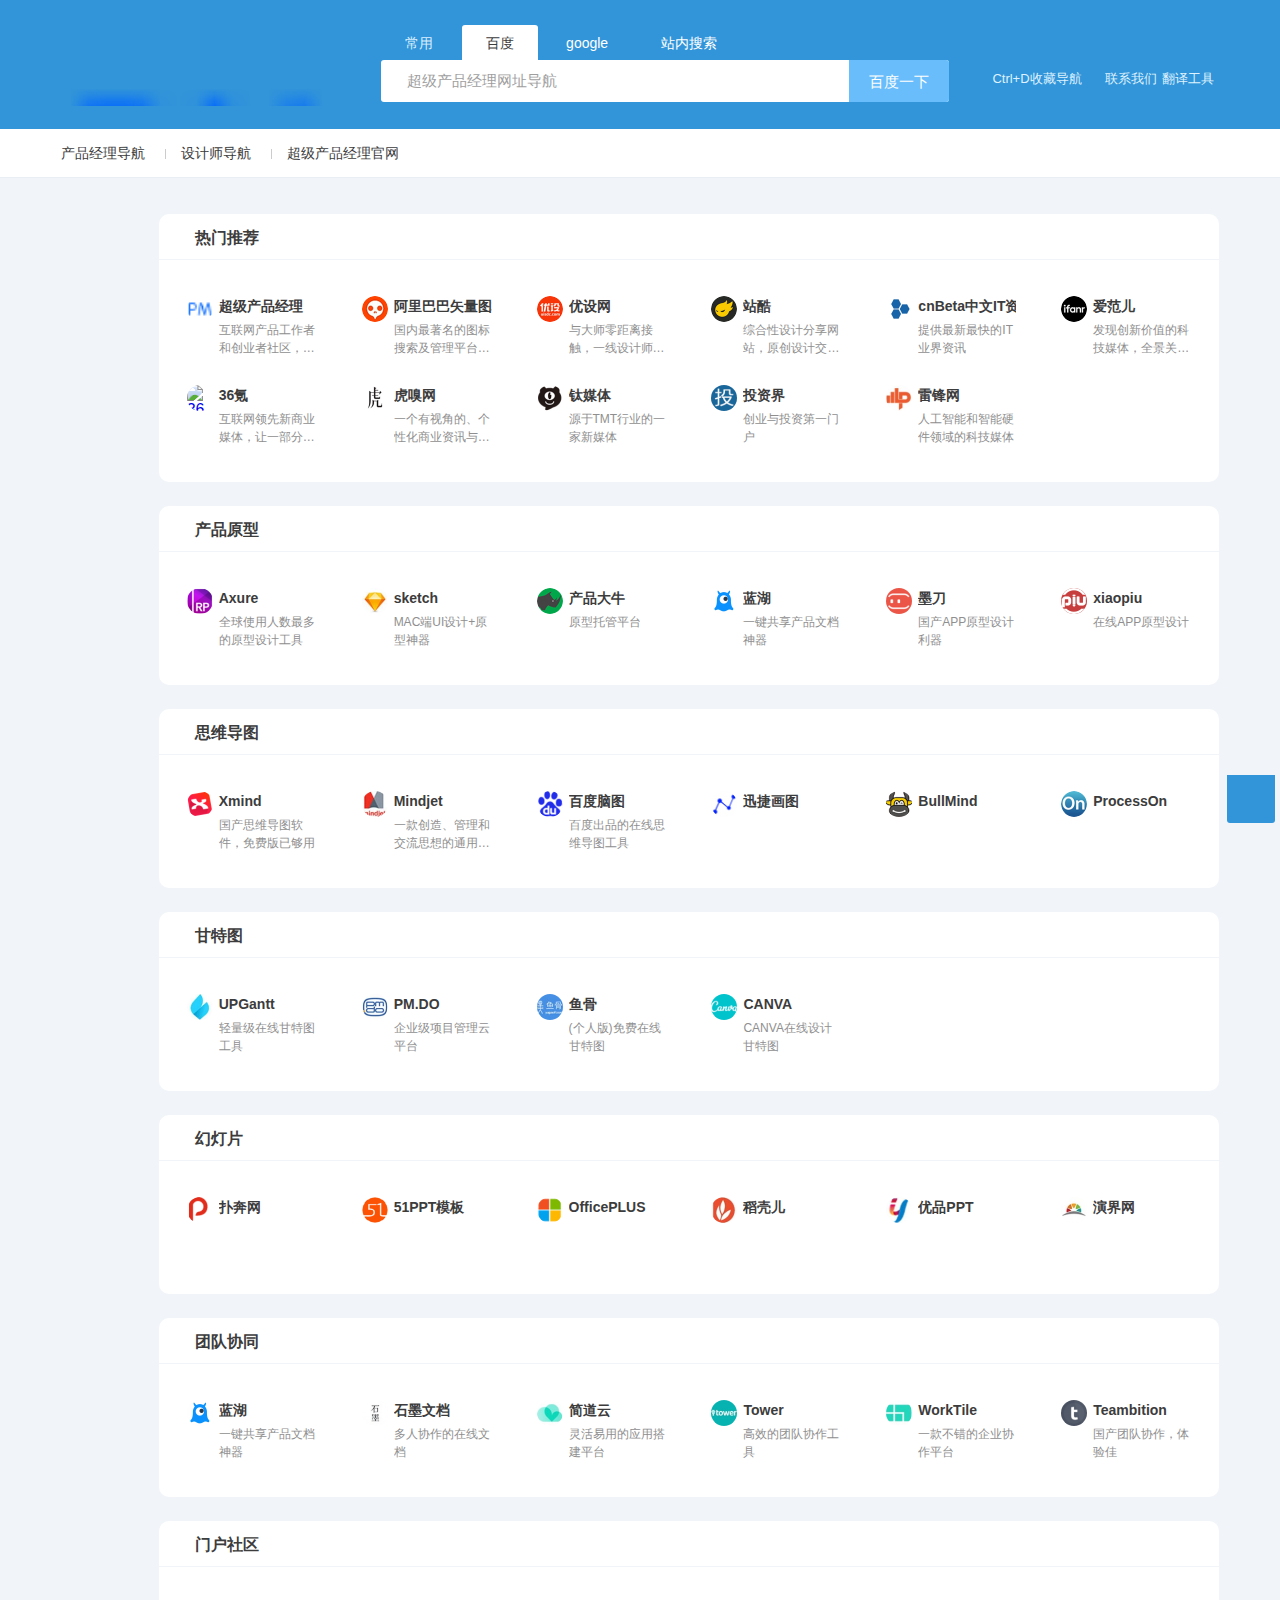
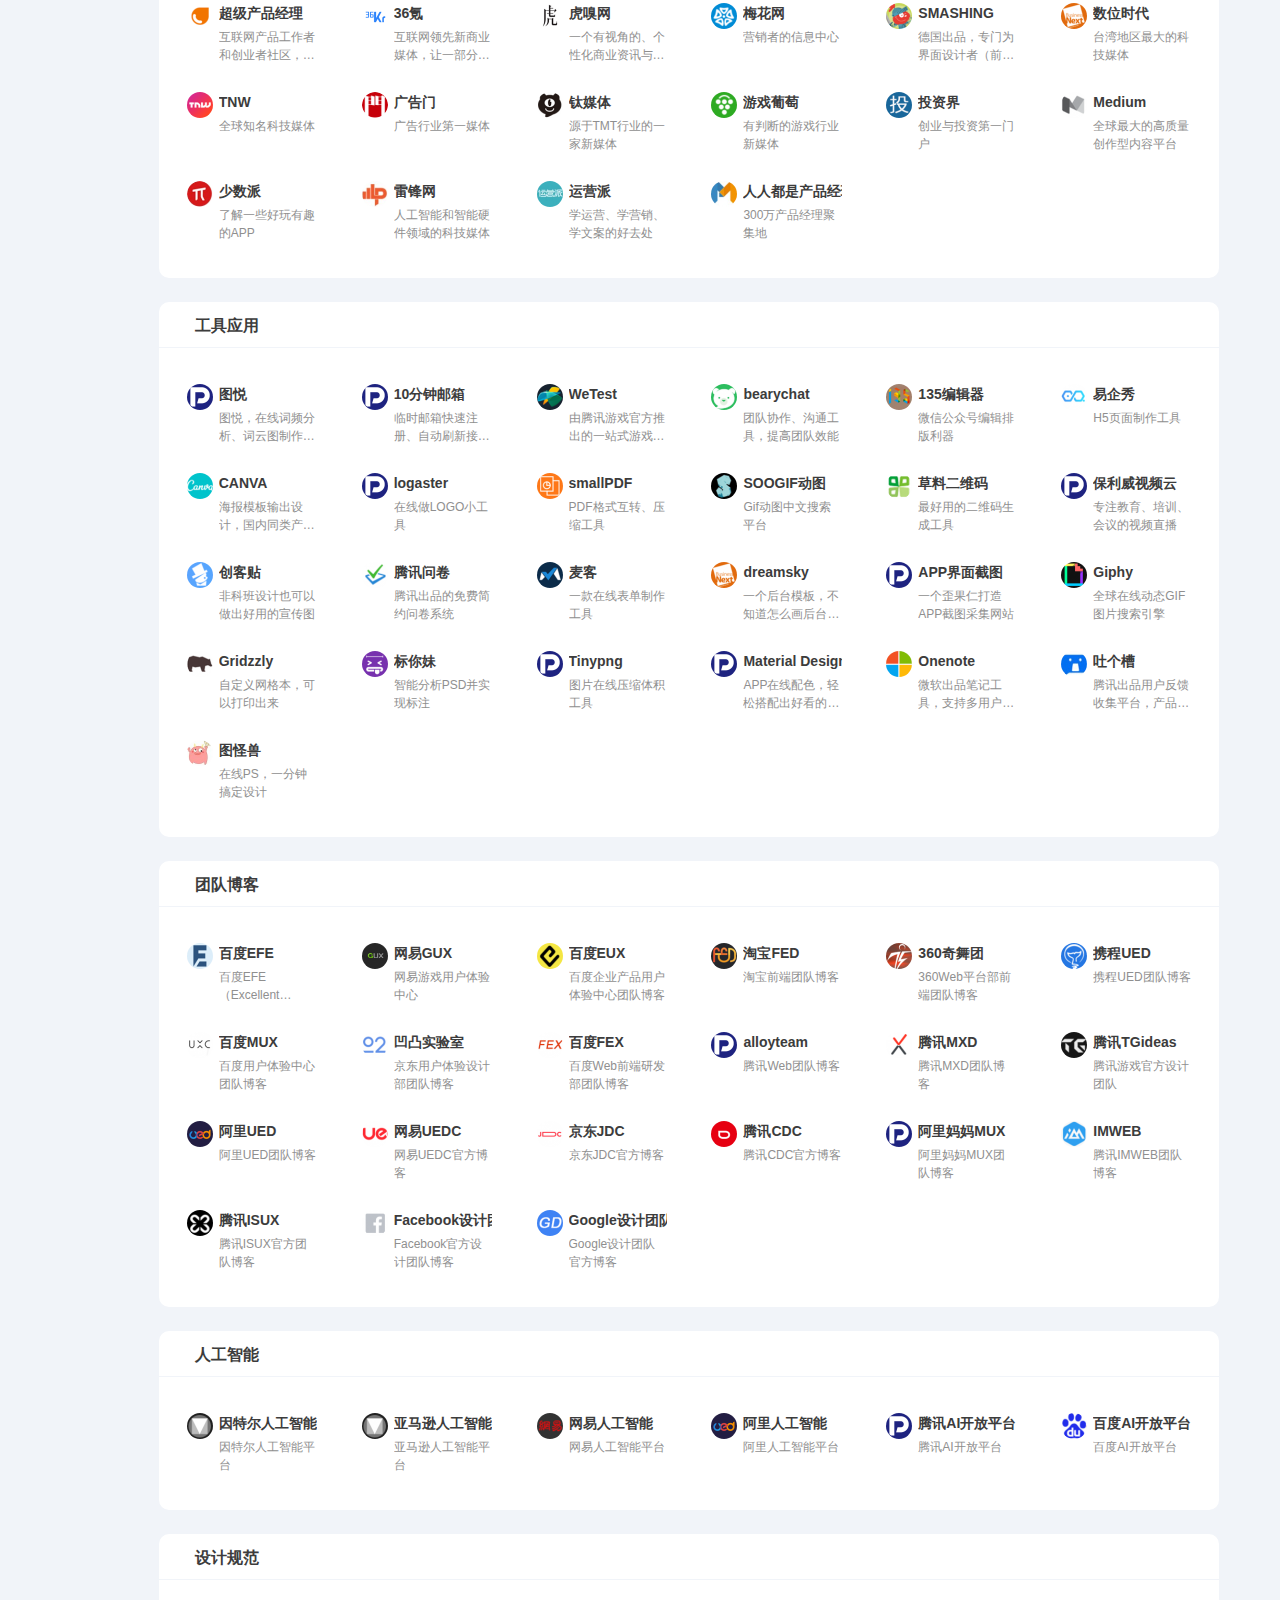
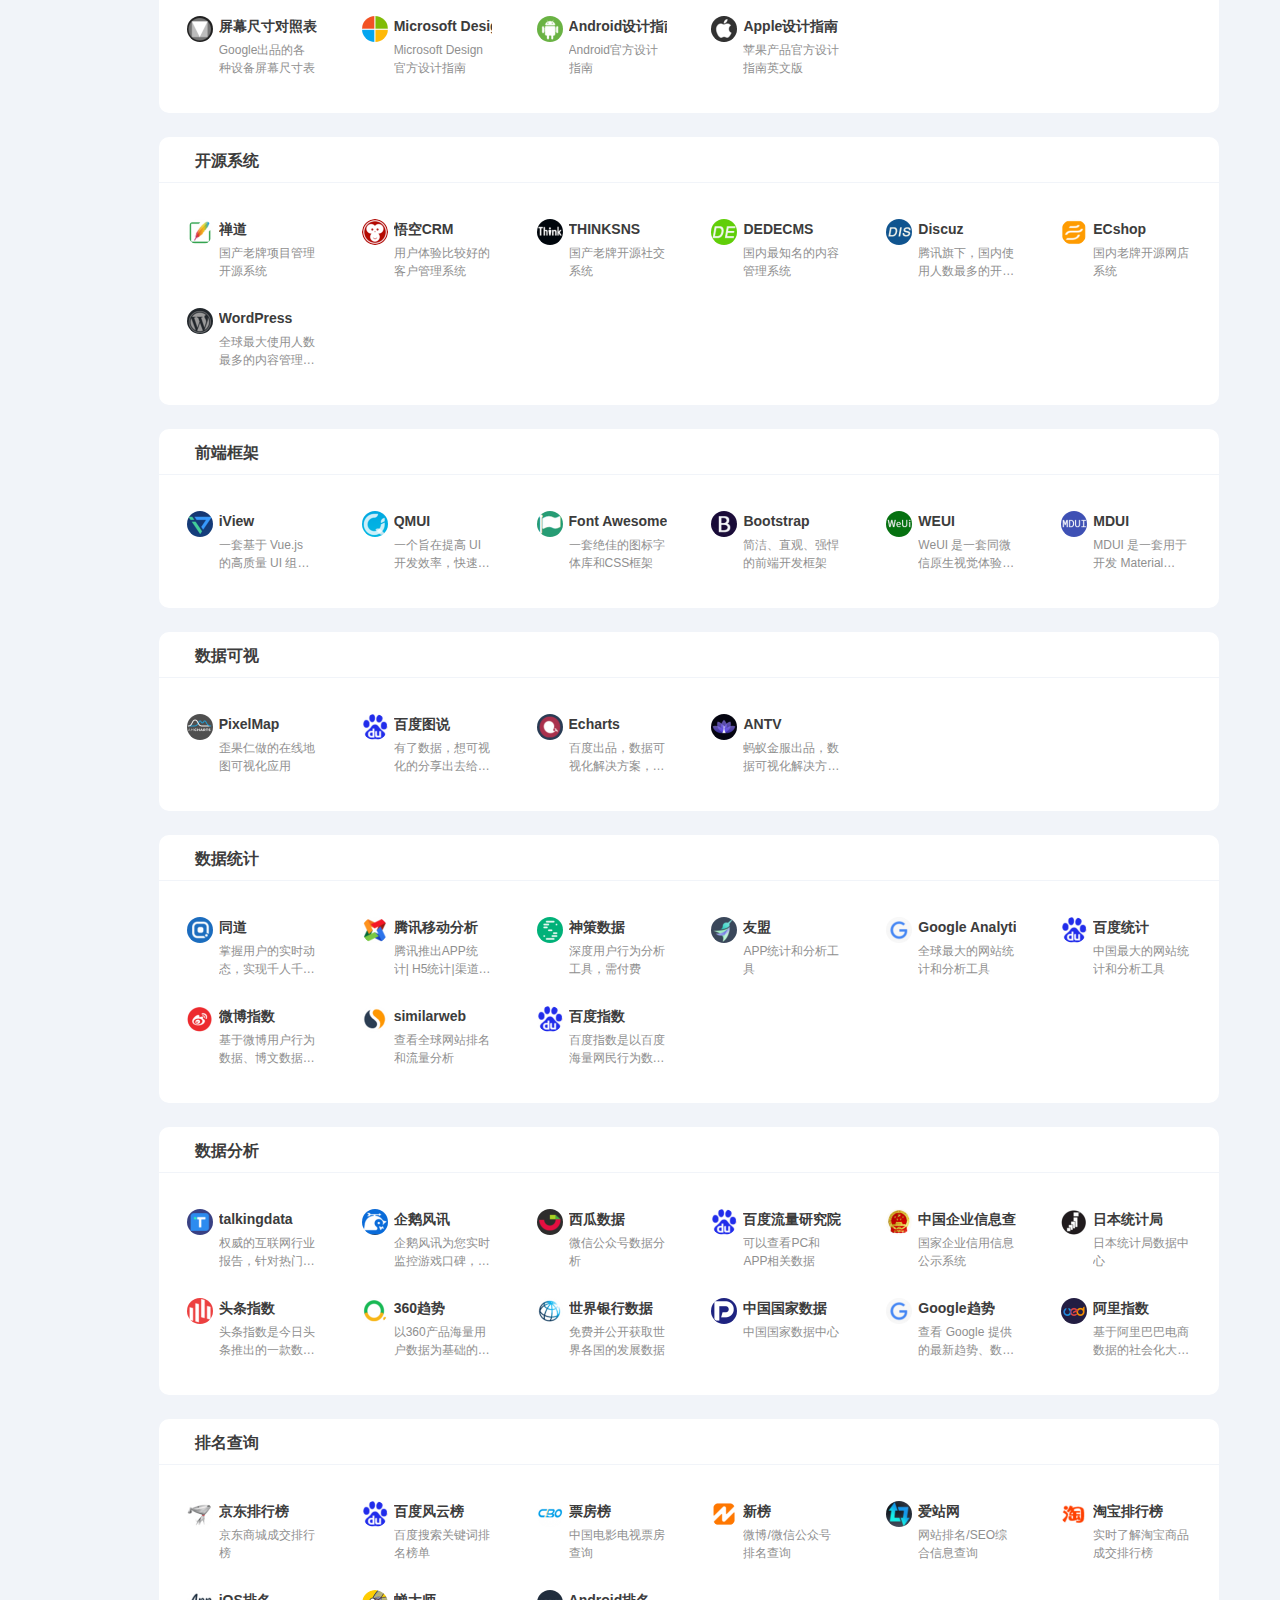
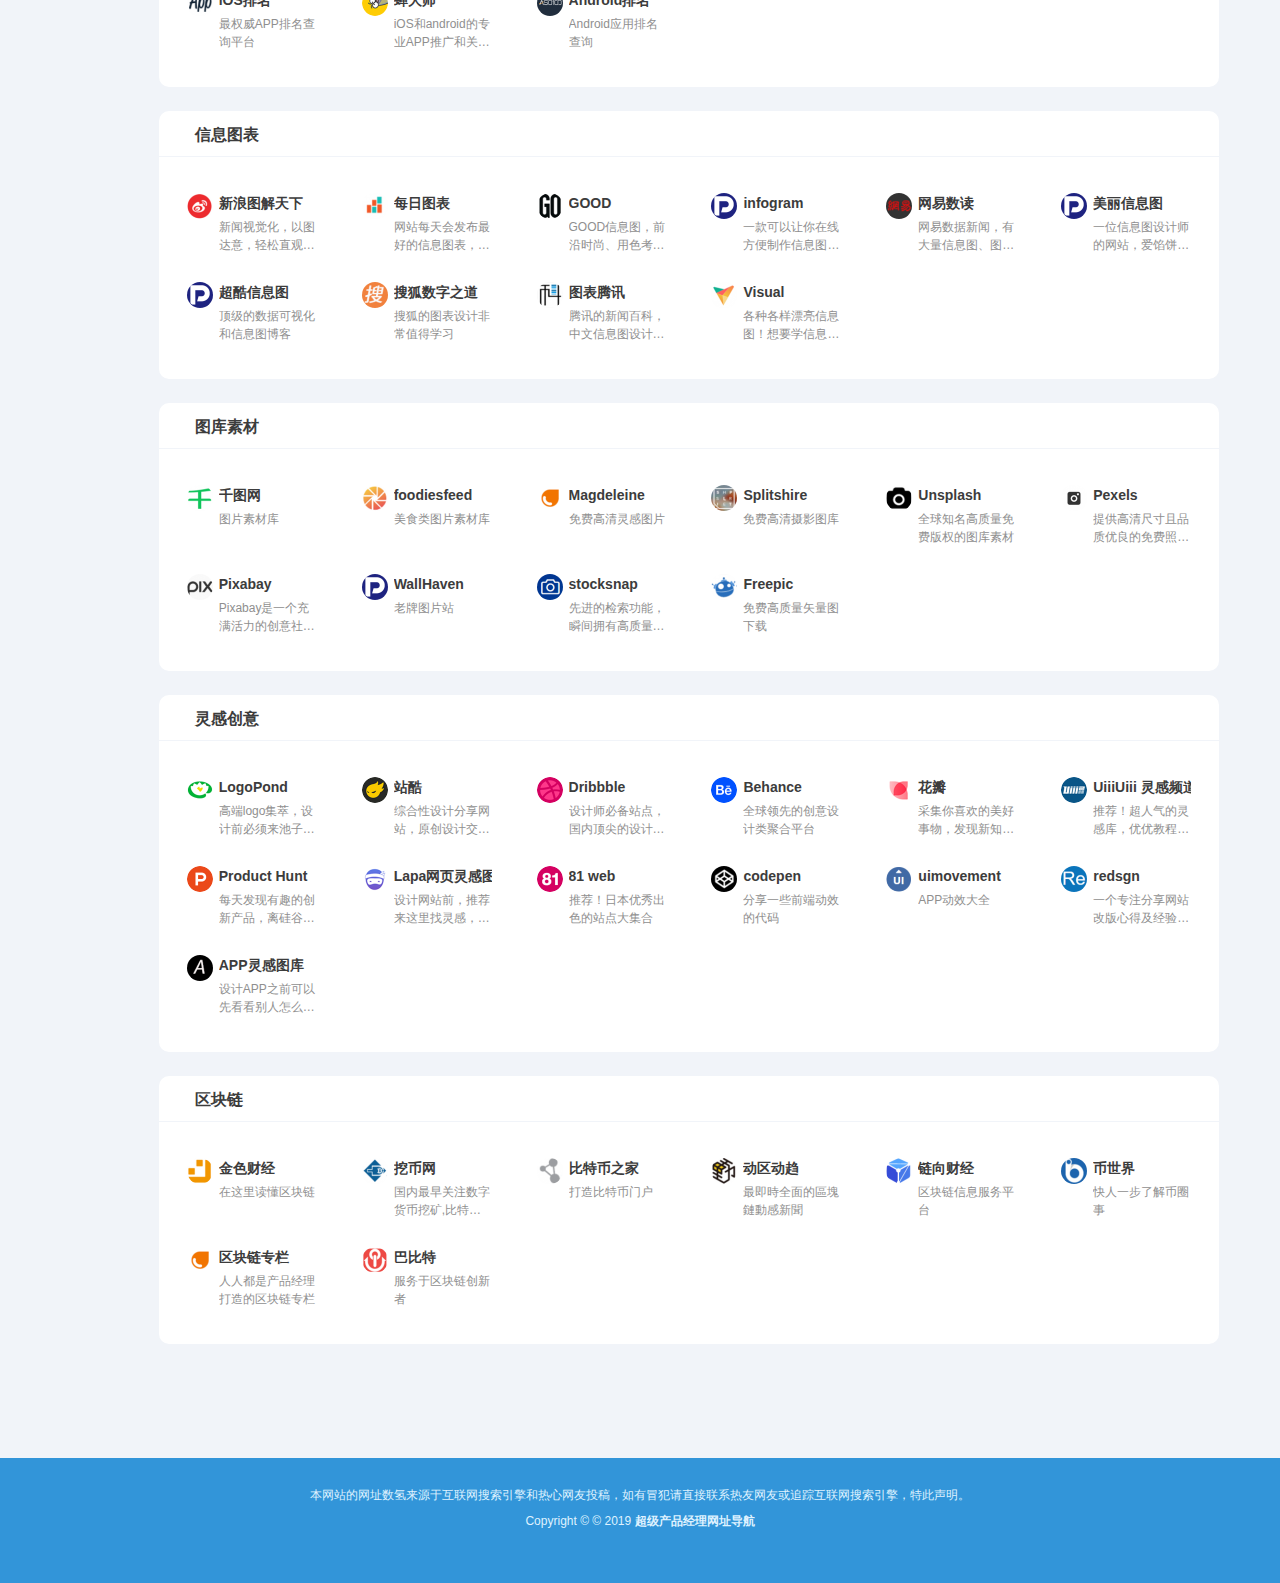
==== commit 9cd75982: "3" ====
--- a/index.html
+++ b/index.html
@@ -39,7 +39,7 @@
             <button type="submit" name="submit" class="btn">Google</button>
           </form>
 		  
-		  <form class="search hidden " id="uiii-search" action="https://dh.imspm.com:443" method="get" target="_blank">
+		  <form class="search hidden " id="uiii-search" action="https://lchot.github.io/mypm/" method="get" target="_blank">
             <input type="text" name="s" class="s" value="站内搜索">
             <button type="submit" class="btn">站内搜索</button>
           </form>				
@@ -53,7 +53,7 @@
 	    <div class="bar-left">
 	         <ul class="">
 	         	<li class="menu-item"><a href="https://lchot.github.io/mypm/">产品经理导航</a></li>
-				<li class="menu-item"><a href="https://lchot.github.io/mypm/ui.html">设计师导航</a></li>
+				<li class="menu-item"><a href="https://lchot.github.io/mypm/ui">设计师导航</a></li>
 				<li class="menu-item"><a href="https://lchot.github.io/mypm/">超级产品经理官网</a></li>
 			</ul>      
 	
@@ -76,24 +76,26 @@
                        <!--Start-->
                         <div class="part" id="2" data-title="热门推荐">
           <h2 class="has_link "><strong>
-            热门推荐            </strong><a href="https://dh.imspm.com:443/category/%e7%83%ad%e9%97%a8%e6%8e%a8%e8%8d%90/" target="_blank">更多 &gt;</a></h2>
+            热门推荐            </strong></h2>
                     <div class="items ">
             <div class="row">
                                           <div class="col-xs-6 col-sm-4 col-md-2">
         <div class="item">
-        		         <a href="https://imspm.com" rel="nofollow" target="_blank" title="超级产品经理">
-                 <img src="https://dh.imspm.com:443/wp-content/themes/imspm/timthumb.php?src=https://v1cdn.imspm.com/2019/10/imspm-1.png&h=52&w=52&zc=1" alt="超级产品经理">
-                  <h3>
-                    超级产品经理                  </h3>
-                  <p>
-互联网产品工作者和创业者社区， 专业的分享和交流平台。每...</p>
+        		 <a href="https://imspm.com" rel="nofollow" target="_blank" title="超级产品经理">
+	                 <img src="res/PM.png" alt="超级产品经理">
+	                  <h3>
+	                  	超级产品经理                  
+	                  </h3>
+	                  <p>
+	                  	互联网产品工作者和创业者社区， 专业的分享和交流平台。每...
+	                  </p>
                   </a> 
                                    </div>
               </div>
                             <div class="col-xs-6 col-sm-4 col-md-2">
         <div class="item">
         		         <a href="https://www.iconfont.cn/" rel="nofollow" target="_blank" title="阿里巴巴矢量图标库">
-                 <img src="https://dh.imspm.com:443/wp-content/themes/imspm/timthumb.php?src=https://v1cdn.imspm.com/2019/10/20191003105558614_13473.png&h=52&w=52&zc=1" alt="阿里巴巴矢量图标库">
+                 <img src="res/iconfont.png" alt="阿里巴巴矢量图标库">
                   <h3>
                     阿里巴巴矢量图标库                  </h3>
                   <p>国内最著名的图标搜索及管理平台，300万个图标下载</p>
@@ -103,7 +105,7 @@
                             <div class="col-xs-6 col-sm-4 col-md-2">
         <div class="item">
         		         <a href="https://www.uisdc.com/" rel="nofollow" target="_blank" title="优设网">
-                 <img src="https://dh.imspm.com:443/wp-content/themes/imspm/timthumb.php?src=https://v1cdn.imspm.com/2019/10/20191003170607949_312.png&h=52&w=52&zc=1" alt="优设网">
+                 <img src="res/uisdc.png" alt="优设网">
                   <h3>
                     优设网                  </h3>
                   <p>与大师零距离接触，一线设计师、总监的干货分享地</p>
@@ -113,7 +115,7 @@
                             <div class="col-xs-6 col-sm-4 col-md-2">
         <div class="item">
         		         <a href="https://www.zcool.com.cn/" rel="nofollow" target="_blank" title="站酷">
-                 <img src="https://dh.imspm.com:443/wp-content/themes/imspm/timthumb.php?src=https://v1cdn.imspm.com/2019/10/20191003170607637_12404.png&h=52&w=52&zc=1" alt="站酷">
+                 <img src="res/zcool.png" alt="站酷">
                   <h3>
                     站酷                  </h3>
                   <p>综合性设计分享网站，原创设计交流平台</p>
@@ -123,17 +125,17 @@
                             <div class="col-xs-6 col-sm-4 col-md-2">
         <div class="item">
         		         <a href="https://www.cnbeta.com/" rel="nofollow" target="_blank" title="cnBeta中文IT资讯站">
-                 <img src="https://dh.imspm.com:443/wp-content/themes/imspm/timthumb.php?src=https://v1cdn.imspm.com/2019/10/20191003092214329_19604.png&h=52&w=52&zc=1" alt="cnBeta中文IT资讯站">
+                 <img src="res/cnbeta.png" alt="cnBeta中文IT资讯站">
                   <h3>
                     cnBeta中文IT资讯站                  </h3>
-                  <p>提供最新最快的IT业界资讯</p>
+                  <p>提供最新最快的IT业界资讯</p> 
                   </a> 
                                    </div>
               </div>
                             <div class="col-xs-6 col-sm-4 col-md-2">
         <div class="item">
         		         <a href="https://www.ifanr.com/" rel="nofollow" target="_blank" title="爱范儿">
-                 <img src="https://dh.imspm.com:443/wp-content/themes/imspm/timthumb.php?src=https://v1cdn.imspm.com/2019/10/20191003092214536_1979.png&h=52&w=52&zc=1" alt="爱范儿">
+                 <img src="res/ifanr.png" alt="爱范儿">
                   <h3>
                     爱范儿                  </h3>
                   <p>发现创新价值的科技媒体，全景关注移动互联网</p>
@@ -143,7 +145,7 @@
                             <div class="col-xs-6 col-sm-4 col-md-2">
         <div class="item">
         		         <a href="https://36kr.com/" rel="nofollow" target="_blank" title="36氪">
-                 <img src="https://dh.imspm.com:443/wp-content/themes/imspm/timthumb.php?src=https://v1cdn.imspm.com/2019/10/20191003092214846_18607.png&h=52&w=52&zc=1" alt="36氪">
+                 <img src="res/6kr.png" alt="36氪">
                   <h3>
                     36氪                  </h3>
                   <p>互联网领先新商业媒体，让一部分人先看到未来</p>
@@ -153,7 +155,7 @@
                             <div class="col-xs-6 col-sm-4 col-md-2">
         <div class="item">
         		         <a href="https://www.huxiu.com/" rel="nofollow" target="_blank" title="虎嗅网">
-                 <img src="https://dh.imspm.com:443/wp-content/themes/imspm/timthumb.php?src=https://v1cdn.imspm.com/2019/10/20191003092214950_4170.png&h=52&w=52&zc=1" alt="虎嗅网">
+                 <img src="res/huxiu.png" alt="虎嗅网">
                   <h3>
                     虎嗅网                  </h3>
                   <p>一个有视角的、个性化商业资讯与交流平台</p>
@@ -163,7 +165,7 @@
                             <div class="col-xs-6 col-sm-4 col-md-2">
         <div class="item">
         		         <a href="http://www.tmtpost.com/" rel="nofollow" target="_blank" title="钛媒体">
-                 <img src="https://dh.imspm.com:443/wp-content/themes/imspm/timthumb.php?src=https://v1cdn.imspm.com/2019/10/20191001170216482_23084.png&h=52&w=52&zc=1" alt="钛媒体">
+                 <img src="res/tmtpost.png" alt="钛媒体">
                   <h3>
                     钛媒体                  </h3>
                   <p>源于TMT行业的一家新媒体</p>
@@ -173,7 +175,7 @@
                             <div class="col-xs-6 col-sm-4 col-md-2">
         <div class="item">
         		         <a href="http://www.pedaily.cn/" rel="nofollow" target="_blank" title="投资界">
-                 <img src="https://dh.imspm.com:443/wp-content/themes/imspm/timthumb.php?src=https://v1cdn.imspm.com/2019/10/20191001170216692_3096.png&h=52&w=52&zc=1" alt="投资界">
+                 <img src="res/pedaily.png" alt="投资界">
                   <h3>
                     投资界                  </h3>
                   <p>创业与投资第一门户</p>
@@ -183,7 +185,7 @@
                             <div class="col-xs-6 col-sm-4 col-md-2">
         <div class="item">
         		         <a href="https://www.leiphone.com/" rel="nofollow" target="_blank" title="雷锋网">
-                 <img src="https://dh.imspm.com:443/wp-content/themes/imspm/timthumb.php?src=https://v1cdn.imspm.com/2019/10/20191001170217114_4922.jpg&h=52&w=52&zc=1" alt="雷锋网">
+                 <img src="res/leiphone.jpg" alt="雷锋网">
                   <h3>
                     雷锋网                  </h3>
                   <p>人工智能和智能硬件领域的科技媒体</p>
@@ -195,13 +197,13 @@
         </div>
                         <div class="part" id="53" data-title="产品原型">
           <h2 class="has_link "><strong>
-            产品原型            </strong><a href="https://dh.imspm.com:443/category/%e4%ba%a7%e5%93%81%e7%bb%8f%e7%90%86/%e4%ba%a7%e5%93%81%e5%8e%9f%e5%9e%8b/" target="_blank">更多 &gt;</a></h2>
+            产品原型            </strong></h2>
                     <div class="items ">
             <div class="row">
                                           <div class="col-xs-6 col-sm-4 col-md-2">
         <div class="item">
         		         <a href="https://imspm.com/article/1569390019621" rel="nofollow" target="_blank" title="Axure">
-                 <img src="https://dh.imspm.com:443/wp-content/themes/imspm/timthumb.php?src=https://v1cdn.imspm.com/2019/10/20191001170209970_7740.png&h=52&w=52&zc=1" alt="Axure">
+                 <img src="res/Axure.png" alt="Axure">
                   <h3>
                     Axure                  </h3>
                   <p>全球使用人数最多的原型设计工具</p>
@@ -211,7 +213,7 @@
                             <div class="col-xs-6 col-sm-4 col-md-2">
         <div class="item">
         		         <a href="https://www.sketch.com" rel="nofollow" target="_blank" title="sketch">
-                 <img src="https://dh.imspm.com:443/wp-content/themes/imspm/timthumb.php?src=https://v1cdn.imspm.com/2019/10/ea0c6576jw1f9l2hu7m98j20h20h2jrs.jpg&h=52&w=52&zc=1" alt="sketch">
+                 <img src="res/sketch.jpg" alt="sketch">
                   <h3>
                     sketch                  </h3>
                   <p>
@@ -223,7 +225,7 @@
                             <div class="col-xs-6 col-sm-4 col-md-2">
         <div class="item">
         		         <a href="http://www.pmdaniu.com/" rel="nofollow" target="_blank" title="产品大牛">
-                 <img src="https://dh.imspm.com:443/wp-content/themes/imspm/timthumb.php?src=https://v1cdn.imspm.com/2019/10/pmdaniu.png&h=52&w=52&zc=1" alt="产品大牛">
+                 <img src="res/pmdaniu.png" alt="产品大牛">
                   <h3>
                     产品大牛                  </h3>
                   <p>
@@ -235,7 +237,7 @@
                             <div class="col-xs-6 col-sm-4 col-md-2">
         <div class="item">
         		         <a href="https://lanhuapp.com" rel="nofollow" target="_blank" title="蓝湖">
-                 <img src="https://dh.imspm.com:443/wp-content/themes/imspm/timthumb.php?src=https://v1cdn.imspm.com/2019/10/20191001170210599_25849.png&h=52&w=52&zc=1" alt="蓝湖">
+                 <img src="res/lanhuapp.png" alt="蓝湖">
                   <h3>
                     蓝湖                  </h3>
                   <p>一键共享产品文档神器</p>
@@ -245,7 +247,7 @@
                             <div class="col-xs-6 col-sm-4 col-md-2">
         <div class="item">
         		         <a href="https://modao.cc/" rel="nofollow" target="_blank" title="墨刀">
-                 <img src="https://dh.imspm.com:443/wp-content/themes/imspm/timthumb.php?src=https://v1cdn.imspm.com/2019/10/20191001170210075_5397.png&h=52&w=52&zc=1" alt="墨刀">
+                 <img src="res/modao.png" alt="墨刀">
                   <h3>
                     墨刀                  </h3>
                   <p>国产APP原型设计利器</p>
@@ -255,7 +257,7 @@
                             <div class="col-xs-6 col-sm-4 col-md-2">
         <div class="item">
         		         <a href="https://www.xiaopiu.com" rel="nofollow" target="_blank" title="xiaopiu">
-                 <img src="https://dh.imspm.com:443/wp-content/themes/imspm/timthumb.php?src=https://v1cdn.imspm.com/2019/10/xiaopiu-icon-f0191f78b6.png&h=52&w=52&zc=1" alt="xiaopiu">
+                 <img src="res/xiaopiu.png" alt="xiaopiu">
                   <h3>
                     xiaopiu                  </h3>
                   <p>
@@ -269,13 +271,13 @@
         </div>
                         <div class="part" id="49" data-title="思维导图">
           <h2 class="has_link "><strong>
-            思维导图            </strong><a href="https://dh.imspm.com:443/category/%e4%ba%a7%e5%93%81%e7%bb%8f%e7%90%86/%e6%80%9d%e7%bb%b4%e5%af%bc%e5%9b%be-%e4%ba%a7%e5%93%81%e7%bb%8f%e7%90%86/" target="_blank">更多 &gt;</a></h2>
+            思维导图            </strong></h2>
                     <div class="items ">
             <div class="row">
                                           <div class="col-xs-6 col-sm-4 col-md-2">
         <div class="item">
         		         <a href="https://www.xmind.cn/download/" rel="nofollow" target="_blank" title="Xmind">
-                 <img src="https://dh.imspm.com:443/wp-content/themes/imspm/timthumb.php?src=https://v1cdn.imspm.com/2019/10/20191001170210284_21702.png&h=52&w=52&zc=1" alt="Xmind">
+                 <img src="res/xmind.png" alt="Xmind">
                   <h3>
                     Xmind                  </h3>
                   <p>国产思维导图软件，免费版已够用</p>
@@ -285,7 +287,7 @@
                             <div class="col-xs-6 col-sm-4 col-md-2">
         <div class="item">
         		         <a href="http://www.mindmanager.cn/" rel="nofollow" target="_blank" title="Mindjet">
-                 <img src="https://dh.imspm.com:443/wp-content/themes/imspm/timthumb.php?src=https://v1cdn.imspm.com/2019/10/Mindjet.jpg&h=52&w=52&zc=1" alt="Mindjet">
+                 <img src="res/mindmanager.jpg" alt="Mindjet">
                   <h3>
                     Mindjet                  </h3>
                   <p>
@@ -301,7 +303,7 @@
                             <div class="col-xs-6 col-sm-4 col-md-2">
         <div class="item">
         		         <a href="http://naotu.baidu.com/" rel="nofollow" target="_blank" title="百度脑图">
-                 <img src="https://dh.imspm.com:443/wp-content/themes/imspm/timthumb.php?src=https://v1cdn.imspm.com/2019/10/20191001170210389_23497.png&h=52&w=52&zc=1" alt="百度脑图">
+                 <img src="res/naotubaidu.png" alt="百度脑图">
                   <h3>
                     百度脑图                  </h3>
                   <p>百度出品的在线思维导图工具</p>
@@ -311,7 +313,7 @@
                             <div class="col-xs-6 col-sm-4 col-md-2">
         <div class="item">
         		         <a href="http://www.liuchengtu.com/" rel="nofollow" target="_blank" title="迅捷画图">
-                 <img src="https://dh.imspm.com:443/wp-content/themes/imspm/timthumb.php?src=https://v1cdn.imspm.com/2019/10/xunjie_logo.png&h=52&w=52&zc=1" alt="迅捷画图">
+                 <img src="res/liuchengtu.png" alt="迅捷画图">
                   <h3>
                     迅捷画图                  </h3>
                   <p></p>
@@ -321,7 +323,7 @@
                             <div class="col-xs-6 col-sm-4 col-md-2">
         <div class="item">
         		         <a href="https://www.bullmind.com/" rel="nofollow" target="_blank" title="BullMind">
-                 <img src="https://dh.imspm.com:443/wp-content/themes/imspm/timthumb.php?src=https://v1cdn.imspm.com/2019/10/BullMindlogo.png&h=52&w=52&zc=1" alt="BullMind">
+                 <img src="res/bullmind.png" alt="BullMind">
                   <h3>
                     BullMind                  </h3>
                   <p></p>
@@ -331,7 +333,7 @@
                             <div class="col-xs-6 col-sm-4 col-md-2">
         <div class="item">
         		         <a href="https://www.processon.com/" rel="nofollow" target="_blank" title="ProcessOn">
-                 <img src="https://dh.imspm.com:443/wp-content/themes/imspm/timthumb.php?src=https://v1cdn.imspm.com/2019/10/processonlogo.png&h=52&w=52&zc=1" alt="ProcessOn">
+                 <img src="res/processon.png" alt="ProcessOn">
                   <h3>
                     ProcessOn                  </h3>
                   <p></p>
@@ -343,13 +345,13 @@
         </div>
                         <div class="part" id="50" data-title="甘特图">
           <h2 class="has_link "><strong>
-            甘特图            </strong><a href="https://dh.imspm.com:443/category/%e4%ba%a7%e5%93%81%e7%bb%8f%e7%90%86/%e7%94%98%e7%89%b9%e5%9b%be/" target="_blank">更多 &gt;</a></h2>
+            甘特图            </strong></h2>
                     <div class="items ">
             <div class="row">
                                           <div class="col-xs-6 col-sm-4 col-md-2">
         <div class="item">
         		         <a href="https://www.mindsup.com.cn/" rel="nofollow" target="_blank" title="UPGantt">
-                 <img src="https://dh.imspm.com:443/wp-content/themes/imspm/timthumb.php?src=https://v1cdn.imspm.com/2019/10/UPGantt.jpg&h=52&w=52&zc=1" alt="UPGantt">
+                 <img src="res/mindsup.jpg" alt="UPGantt">
                   <h3>
                     UPGantt                  </h3>
                   <p>
@@ -361,7 +363,7 @@
                             <div class="col-xs-6 col-sm-4 col-md-2">
         <div class="item">
         		         <a href="https://www.pmdo.cn/" rel="nofollow" target="_blank" title="PM.DO">
-                 <img src="https://dh.imspm.com:443/wp-content/themes/imspm/timthumb.php?src=https://v1cdn.imspm.com/2019/10/pmdologo.jpg&h=52&w=52&zc=1" alt="PM.DO">
+                 <img src="res/PMDO.jpg" alt="PM.DO">
                   <h3>
                     PM.DO                  </h3>
                   <p>
@@ -377,7 +379,7 @@
                             <div class="col-xs-6 col-sm-4 col-md-2">
         <div class="item">
         		         <a href="http://www.yugusoft.com/gantt/index.htm" rel="nofollow" target="_blank" title="鱼骨">
-                 <img src="https://dh.imspm.com:443/wp-content/themes/imspm/timthumb.php?src=https://v1cdn.imspm.com/2019/10/yugusoftlogo.jpg&h=52&w=52&zc=1" alt="鱼骨">
+                 <img src="res/yugusoft.jpg" alt="鱼骨">
                   <h3>
                     鱼骨                  </h3>
                   <p>
@@ -389,7 +391,7 @@
                             <div class="col-xs-6 col-sm-4 col-md-2">
         <div class="item">
         		         <a href="https://www.canva.com/zh_cn/graphs/gantt-charts/" rel="nofollow" target="_blank" title="CANVA">
-                 <img src="https://dh.imspm.com:443/wp-content/themes/imspm/timthumb.php?src=https://v1cdn.imspm.com/2019/10/20191001170207770_30691.png&h=52&w=52&zc=1" alt="CANVA">
+                 <img src="res/canva.png" alt="CANVA">
                   <h3>
                     CANVA                  </h3>
                   <p>
@@ -403,13 +405,13 @@
         </div>
                         <div class="part" id="51" data-title="幻灯片">
           <h2 class="has_link "><strong>
-            幻灯片            </strong><a href="https://dh.imspm.com:443/category/%e4%ba%a7%e5%93%81%e7%bb%8f%e7%90%86/%e5%b9%bb%e7%81%af%e7%89%87/" target="_blank">更多 &gt;</a></h2>
+            幻灯片            </strong></h2>
                     <div class="items ">
             <div class="row">
                                           <div class="col-xs-6 col-sm-4 col-md-2">
         <div class="item">
         		         <a href="http://www.pooban.com" rel="nofollow" target="_blank" title="扑奔网">
-                 <img src="https://dh.imspm.com:443/wp-content/themes/imspm/timthumb.php?src=https://v1cdn.imspm.com/2019/10/pooban.png&h=52&w=52&zc=1" alt="扑奔网">
+                 <img src="res/pooban.png" alt="扑奔网">
                   <h3>
                     扑奔网                  </h3>
                   <p></p>
@@ -419,7 +421,7 @@
                             <div class="col-xs-6 col-sm-4 col-md-2">
         <div class="item">
         		         <a href="http://www.51pptmoban.com/" rel="nofollow" target="_blank" title="51PPT模板">
-                 <img src="https://dh.imspm.com:443/wp-content/themes/imspm/timthumb.php?src=https://v1cdn.imspm.com/2019/10/51pptmoban.gif&h=52&w=52&zc=1" alt="51PPT模板">
+                 <img src="res/51pptmoban.gif" alt="51PPT模板">
                   <h3>
                     51PPT模板                  </h3>
                   <p></p>
@@ -429,7 +431,7 @@
                             <div class="col-xs-6 col-sm-4 col-md-2">
         <div class="item">
         		         <a href="http://www.officeplus.cn/Template/Home.shtml" rel="nofollow" target="_blank" title="OfficePLUS">
-                 <img src="https://dh.imspm.com:443/wp-content/themes/imspm/timthumb.php?src=https://v1cdn.imspm.com/2019/10/officeplus.png&h=52&w=52&zc=1" alt="OfficePLUS">
+                 <img src="res/officeplus.png" alt="OfficePLUS">
                   <h3>
                     OfficePLUS                  </h3>
                   <p></p>
@@ -439,7 +441,7 @@
                             <div class="col-xs-6 col-sm-4 col-md-2">
         <div class="item">
         		         <a href="http://www.docer.com/" rel="nofollow" target="_blank" title="稻壳儿">
-                 <img src="https://dh.imspm.com:443/wp-content/themes/imspm/timthumb.php?src=https://v1cdn.imspm.com/2019/10/docerlogo.jpg&h=52&w=52&zc=1" alt="稻壳儿">
+                 <img src="res/docer.jpg" alt="稻壳儿">
                   <h3>
                     稻壳儿                  </h3>
                   <p></p>
@@ -449,7 +451,7 @@
                             <div class="col-xs-6 col-sm-4 col-md-2">
         <div class="item">
         		         <a href="http://www.ypppt.com/" rel="nofollow" target="_blank" title="优品PPT">
-                 <img src="https://dh.imspm.com:443/wp-content/themes/imspm/timthumb.php?src=https://v1cdn.imspm.com/2019/10/ypppt.jpg&h=52&w=52&zc=1" alt="优品PPT">
+                 <img src="res/ypppt.jpg" alt="优品PPT">
                   <h3>
                     优品PPT                  </h3>
                   <p></p>
@@ -459,7 +461,7 @@
                             <div class="col-xs-6 col-sm-4 col-md-2">
         <div class="item">
         		         <a href="http://www.yanj.cn/" rel="nofollow" target="_blank" title="演界网">
-                 <img src="https://dh.imspm.com:443/wp-content/themes/imspm/timthumb.php?src=https://v1cdn.imspm.com/2019/10/yanj.jpg&h=52&w=52&zc=1" alt="演界网">
+                 <img src="res/yanj.jpg" alt="演界网">
                   <h3>
                     演界网                  </h3>
                   <p></p>
@@ -471,13 +473,13 @@
         </div>
                         <div class="part" id="52" data-title="团队协同">
           <h2 class="has_link "><strong>
-            团队协同            </strong><a href="https://dh.imspm.com:443/category/%e4%ba%a7%e5%93%81%e7%bb%8f%e7%90%86/%e5%9b%a2%e9%98%9f%e5%8d%8f%e5%90%8c/" target="_blank">更多 &gt;</a></h2>
+            团队协同            </strong></h2>
                     <div class="items ">
             <div class="row">
                                           <div class="col-xs-6 col-sm-4 col-md-2">
         <div class="item">
         		         <a href="https://lanhuapp.com" rel="nofollow" target="_blank" title="蓝湖">
-                 <img src="https://dh.imspm.com:443/wp-content/themes/imspm/timthumb.php?src=https://v1cdn.imspm.com/2019/10/20191001170210599_25849.png&h=52&w=52&zc=1" alt="蓝湖">
+                 <img src="res/lanhuapp.png" alt="蓝湖">
                   <h3>
                     蓝湖                  </h3>
                   <p>一键共享产品文档神器</p>
@@ -487,7 +489,7 @@
                             <div class="col-xs-6 col-sm-4 col-md-2">
         <div class="item">
         		         <a href="https://shimo.im/" rel="nofollow" target="_blank" title="石墨文档">
-                 <img src="https://dh.imspm.com:443/wp-content/themes/imspm/timthumb.php?src=https://v1cdn.imspm.com/2019/10/shimologo.jpg&h=52&w=52&zc=1" alt="石墨文档">
+                 <img src="res/shimo.jpg" alt="石墨文档">
                   <h3>
                     石墨文档                  </h3>
                   <p>
@@ -499,7 +501,7 @@
                             <div class="col-xs-6 col-sm-4 col-md-2">
         <div class="item">
         		         <a href="https://www.jiandaoyun.com/" rel="nofollow" target="_blank" title="简道云">
-                 <img src="https://dh.imspm.com:443/wp-content/themes/imspm/timthumb.php?src=https://v1cdn.imspm.com/2019/10/jiandaoyun.jpg&h=52&w=52&zc=1" alt="简道云">
+                 <img src="res/jiandaoyun.jpg" alt="简道云">
                   <h3>
                     简道云                  </h3>
                   <p>
@@ -511,7 +513,7 @@
                             <div class="col-xs-6 col-sm-4 col-md-2">
         <div class="item">
         		         <a href="https://tower.im/" rel="nofollow" target="_blank" title="Tower">
-                 <img src="https://dh.imspm.com:443/wp-content/themes/imspm/timthumb.php?src=https://v1cdn.imspm.com/2019/10/Towerlogo.jpg&h=52&w=52&zc=1" alt="Tower">
+                 <img src="res/tower.jpg" alt="Tower">
                   <h3>
                     Tower                  </h3>
                   <p>
@@ -527,7 +529,7 @@
                             <div class="col-xs-6 col-sm-4 col-md-2">
         <div class="item">
         		         <a href="https://worktile.com/" rel="nofollow" target="_blank" title="WorkTile">
-                 <img src="https://dh.imspm.com:443/wp-content/themes/imspm/timthumb.php?src=https://v1cdn.imspm.com/2019/10/worktilelogo.jpg&h=52&w=52&zc=1" alt="WorkTile">
+                 <img src="res/worktile.jpg" alt="WorkTile">
                   <h3>
                     WorkTile                  </h3>
                   <p>
@@ -539,7 +541,7 @@
                             <div class="col-xs-6 col-sm-4 col-md-2">
         <div class="item">
         		         <a href="https://www.teambition.com/" rel="nofollow" target="_blank" title="Teambition">
-                 <img src="https://dh.imspm.com:443/wp-content/themes/imspm/timthumb.php?src=https://v1cdn.imspm.com/2019/10/20191001170209761_9274.png&h=52&w=52&zc=1" alt="Teambition">
+                 <img src="res/teambition.png" alt="Teambition">
                   <h3>
                     Teambition                  </h3>
                   <p>国产团队协作，体验佳</p>
@@ -551,13 +553,13 @@
         </div>
                         <div class="part" id="3" data-title="门户社区">
           <h2 class="has_link "><strong>
-            门户社区            </strong><a href="https://dh.imspm.com:443/category/pm/" target="_blank">更多 &gt;</a></h2>
+            门户社区            </strong></h2>
                     <div class="items ">
             <div class="row">
                                           <div class="col-xs-6 col-sm-4 col-md-2">
         <div class="item">
         		         <a href="https://imspm.com" rel="nofollow" target="_blank" title="超级产品经理">
-                 <img src="https://dh.imspm.com:443/wp-content/themes/imspm/timthumb.php?src=https://v1cdn.imspm.com/2019/10/imspm-1.png&h=52&w=52&zc=1" alt="超级产品经理">
+                 <img src="res/imspm.png" alt="超级产品经理">
                   <h3>
                     超级产品经理                  </h3>
                   <p>
@@ -568,7 +570,7 @@
                             <div class="col-xs-6 col-sm-4 col-md-2">
         <div class="item">
         		         <a href="https://36kr.com/" rel="nofollow" target="_blank" title="36氪">
-                 <img src="https://dh.imspm.com:443/wp-content/themes/imspm/timthumb.php?src=https://v1cdn.imspm.com/2019/10/20191003092214846_18607.png&h=52&w=52&zc=1" alt="36氪">
+                 <img src="res/36kr.png" alt="36氪">
                   <h3>
                     36氪                  </h3>
                   <p>互联网领先新商业媒体，让一部分人先看到未来</p>
@@ -578,7 +580,7 @@
                             <div class="col-xs-6 col-sm-4 col-md-2">
         <div class="item">
         		         <a href="https://www.huxiu.com/" rel="nofollow" target="_blank" title="虎嗅网">
-                 <img src="https://dh.imspm.com:443/wp-content/themes/imspm/timthumb.php?src=https://v1cdn.imspm.com/2019/10/20191003092214950_4170.png&h=52&w=52&zc=1" alt="虎嗅网">
+                 <img src="res/huxiu.png" alt="虎嗅网">
                   <h3>
                     虎嗅网                  </h3>
                   <p>一个有视角的、个性化商业资讯与交流平台</p>
@@ -588,7 +590,7 @@
                             <div class="col-xs-6 col-sm-4 col-md-2">
         <div class="item">
         		         <a href="http://www.meihua.info/?imspm.com" rel="nofollow" target="_blank" title="梅花网">
-                 <img src="https://dh.imspm.com:443/wp-content/themes/imspm/timthumb.php?src=https://v1cdn.imspm.com/2019/10/20191001170215849_32531.png&h=52&w=52&zc=1" alt="梅花网">
+                 <img src="res/meihua.png" alt="梅花网">
                   <h3>
                     梅花网                  </h3>
                   <p>营销者的信息中心</p>
@@ -598,7 +600,7 @@
                             <div class="col-xs-6 col-sm-4 col-md-2">
         <div class="item">
         		         <a href="https://www.smashingmagazine.com/" rel="nofollow" target="_blank" title="SMASHING">
-                 <img src="https://dh.imspm.com:443/wp-content/themes/imspm/timthumb.php?src=https://v1cdn.imspm.com/2019/10/20191001170215956_12293.png&h=52&w=52&zc=1" alt="SMASHING">
+                 <img src="res/smashingmagazine.png" alt="SMASHING">
                   <h3>
                     SMASHING                  </h3>
                   <p>德国出品，专门为界面设计者（前端、UI、UX）打造的博客</p>
@@ -608,7 +610,7 @@
                             <div class="col-xs-6 col-sm-4 col-md-2">
         <div class="item">
         		         <a href="" rel="nofollow" target="_blank" title="数位时代">
-                 <img src="https://dh.imspm.com:443/wp-content/themes/imspm/timthumb.php?src=https://v1cdn.imspm.com/2019/10/20191001170216061_20560.png&h=52&w=52&zc=1" alt="数位时代">
+                 <img src="res/nofollow.png" alt="数位时代">
                   <h3>
                     数位时代                  </h3>
                   <p>台湾地区最大的科技媒体</p>
@@ -618,7 +620,7 @@
                             <div class="col-xs-6 col-sm-4 col-md-2">
         <div class="item">
         		         <a href="https://thenextweb.com/" rel="nofollow" target="_blank" title="TNW">
-                 <img src="https://dh.imspm.com:443/wp-content/themes/imspm/timthumb.php?src=https://v1cdn.imspm.com/2019/10/20191001170216166_23620.png&h=52&w=52&zc=1" alt="TNW">
+                 <img src="res/thenextweb.png" alt="TNW">
                   <h3>
                     TNW                  </h3>
                   <p>全球知名科技媒体</p>
@@ -628,7 +630,7 @@
                             <div class="col-xs-6 col-sm-4 col-md-2">
         <div class="item">
         		         <a href="http://www.adquan.com/" rel="nofollow" target="_blank" title="广告门">
-                 <img src="https://dh.imspm.com:443/wp-content/themes/imspm/timthumb.php?src=https://v1cdn.imspm.com/2019/10/20191001170216271_4420.png&h=52&w=52&zc=1" alt="广告门">
+                 <img src="res/adquan.png" alt="广告门">
                   <h3>
                     广告门                  </h3>
                   <p>广告行业第一媒体</p>
@@ -638,7 +640,7 @@
                             <div class="col-xs-6 col-sm-4 col-md-2">
         <div class="item">
         		         <a href="http://www.tmtpost.com/" rel="nofollow" target="_blank" title="钛媒体">
-                 <img src="https://dh.imspm.com:443/wp-content/themes/imspm/timthumb.php?src=https://v1cdn.imspm.com/2019/10/20191001170216482_23084.png&h=52&w=52&zc=1" alt="钛媒体">
+                 <img src="res/tmtpost.png" alt="钛媒体">
                   <h3>
                     钛媒体                  </h3>
                   <p>源于TMT行业的一家新媒体</p>
@@ -648,7 +650,7 @@
                             <div class="col-xs-6 col-sm-4 col-md-2">
         <div class="item">
         		         <a href="http://youxiputao.com/" rel="nofollow" target="_blank" title="游戏葡萄">
-                 <img src="https://dh.imspm.com:443/wp-content/themes/imspm/timthumb.php?src=https://v1cdn.imspm.com/2019/10/20191001170216587_2753.png&h=52&w=52&zc=1" alt="游戏葡萄">
+                 <img src="res/youxiputao.png" alt="游戏葡萄">
                   <h3>
                     游戏葡萄                  </h3>
                   <p>有判断的游戏行业新媒体</p>
@@ -658,7 +660,7 @@
                             <div class="col-xs-6 col-sm-4 col-md-2">
         <div class="item">
         		         <a href="http://www.pedaily.cn/" rel="nofollow" target="_blank" title="投资界">
-                 <img src="https://dh.imspm.com:443/wp-content/themes/imspm/timthumb.php?src=https://v1cdn.imspm.com/2019/10/20191001170216692_3096.png&h=52&w=52&zc=1" alt="投资界">
+                 <img src="res/pedaily.png" alt="投资界">
                   <h3>
                     投资界                  </h3>
                   <p>创业与投资第一门户</p>
@@ -668,7 +670,7 @@
                             <div class="col-xs-6 col-sm-4 col-md-2">
         <div class="item">
         		         <a href="https://www.medium.com/" rel="nofollow" target="_blank" title="Medium">
-                 <img src="https://dh.imspm.com:443/wp-content/themes/imspm/timthumb.php?src=https://v1cdn.imspm.com/2019/10/20191001170216903_1129.png&h=52&w=52&zc=1" alt="Medium">
+                 <img src="res/medium.png" alt="Medium">
                   <h3>
                     Medium                  </h3>
                   <p>全球最大的高质量创作型内容平台</p>
@@ -678,7 +680,7 @@
                             <div class="col-xs-6 col-sm-4 col-md-2">
         <div class="item">
         		         <a href="https://sspai.com/" rel="nofollow" target="_blank" title="少数派">
-                 <img src="https://dh.imspm.com:443/wp-content/themes/imspm/timthumb.php?src=https://v1cdn.imspm.com/2019/10/20191001170217008_16284.jpg&h=52&w=52&zc=1" alt="少数派">
+                 <img src="res/sspai.jpg" alt="少数派">
                   <h3>
                     少数派                  </h3>
                   <p>了解一些好玩有趣的APP</p>
@@ -688,7 +690,7 @@
                             <div class="col-xs-6 col-sm-4 col-md-2">
         <div class="item">
         		         <a href="https://www.leiphone.com/" rel="nofollow" target="_blank" title="雷锋网">
-                 <img src="https://dh.imspm.com:443/wp-content/themes/imspm/timthumb.php?src=https://v1cdn.imspm.com/2019/10/20191001170217114_4922.jpg&h=52&w=52&zc=1" alt="雷锋网">
+                 <img src="res/leiphone.jpg" alt="雷锋网">
                   <h3>
                     雷锋网                  </h3>
                   <p>人工智能和智能硬件领域的科技媒体</p>
@@ -698,7 +700,7 @@
                             <div class="col-xs-6 col-sm-4 col-md-2">
         <div class="item">
         		         <a href="http://www.yunyingpai.com/" rel="nofollow" target="_blank" title="运营派">
-                 <img src="https://dh.imspm.com:443/wp-content/themes/imspm/timthumb.php?src=https://v1cdn.imspm.com/2019/10/20191001170217324_12564.jpg&h=52&w=52&zc=1" alt="运营派">
+                 <img src="res/yunyingpai.jpg" alt="运营派">
                   <h3>
                     运营派                  </h3>
                   <p>学运营、学营销、学文案的好去处</p>
@@ -708,7 +710,7 @@
                             <div class="col-xs-6 col-sm-4 col-md-2">
         <div class="item">
         		         <a href="http://www.woshipm.com/" rel="nofollow" target="_blank" title="人人都是产品经理">
-                 <img src="https://dh.imspm.com:443/wp-content/themes/imspm/timthumb.php?src=https://v1cdn.imspm.com/2019/10/20191001170217430_20526.jpg&h=52&w=52&zc=1" alt="人人都是产品经理">
+                 <img src="res/woshipm.jpg" alt="人人都是产品经理">
                   <h3>
                     人人都是产品经理                  </h3>
                   <p>300万产品经理聚集地</p>
@@ -720,13 +722,13 @@
         </div>
                         <div class="part" id="4" data-title="工具应用">
           <h2 class="has_link "><strong>
-            工具应用            </strong><a href="https://dh.imspm.com:443/category/%e5%b7%a5%e5%85%b7%e5%ba%94%e7%94%a8/" target="_blank">更多 &gt;</a></h2>
+            工具应用            </strong></h2>
                     <div class="items ">
             <div class="row">
                                           <div class="col-xs-6 col-sm-4 col-md-2">
         <div class="item">
         		         <a href="http://www.picdata.cn/" rel="nofollow" target="_blank" title="图悦">
-                 <img src="https://dh.imspm.com:443/wp-content/themes/imspm/timthumb.php?src=https://v1cdn.imspm.com/2019/10/20191001170206934_26958.png&h=52&w=52&zc=1" alt="图悦">
+                 <img src="res/picdata.png" alt="图悦">
                   <h3>
                     图悦                  </h3>
                   <p>图悦，在线词频分析、词云图制作工具</p>
@@ -736,7 +738,7 @@
                             <div class="col-xs-6 col-sm-4 col-md-2">
         <div class="item">
         		         <a href="http://mail.bccto.me/" rel="nofollow" target="_blank" title="10分钟邮箱">
-                 <img src="https://dh.imspm.com:443/wp-content/themes/imspm/timthumb.php?src=https://v1cdn.imspm.com/2019/10/20191001170207039_9626.png&h=52&w=52&zc=1" alt="10分钟邮箱">
+                 <img src="res/picdata.png" alt="10分钟邮箱">
                   <h3>
                     10分钟邮箱                  </h3>
                   <p>临时邮箱快速注册、自动刷新接收，PM测试邮箱流程必备</p>
@@ -746,7 +748,7 @@
                             <div class="col-xs-6 col-sm-4 col-md-2">
         <div class="item">
         		         <a href="http://wetest.qq.com/?from=imspm.com" rel="nofollow" target="_blank" title="WeTest">
-                 <img src="https://dh.imspm.com:443/wp-content/themes/imspm/timthumb.php?src=https://v1cdn.imspm.com/2019/10/20191001170207144_2938.png&h=52&w=52&zc=1" alt="WeTest">
+                 <img src="res/wetest.png" alt="WeTest">
                   <h3>
                     WeTest                  </h3>
                   <p>由腾讯游戏官方推出的一站式游戏测试平台</p>
@@ -756,7 +758,7 @@
                             <div class="col-xs-6 col-sm-4 col-md-2">
         <div class="item">
         		         <a href="https://bearychat.com/?imspm.com" rel="nofollow" target="_blank" title="bearychat">
-                 <img src="https://dh.imspm.com:443/wp-content/themes/imspm/timthumb.php?src=https://v1cdn.imspm.com/2019/10/20191001170207248_7950.png&h=52&w=52&zc=1" alt="bearychat">
+                 <img src="res/bearychat.png" alt="bearychat">
                   <h3>
                     bearychat                  </h3>
                   <p>团队协作、沟通工具，提高团队效能</p>
@@ -766,7 +768,7 @@
                             <div class="col-xs-6 col-sm-4 col-md-2">
         <div class="item">
         		         <a href="http://www.135editor.com/" rel="nofollow" target="_blank" title="135编辑器">
-                 <img src="https://dh.imspm.com:443/wp-content/themes/imspm/timthumb.php?src=https://v1cdn.imspm.com/2019/10/20191001170207561_19589.png&h=52&w=52&zc=1" alt="135编辑器">
+                 <img src="res/135editor.png" alt="135编辑器">
                   <h3>
                     135编辑器                  </h3>
                   <p>微信公众号编辑排版利器</p>
@@ -776,7 +778,7 @@
                             <div class="col-xs-6 col-sm-4 col-md-2">
         <div class="item">
         		         <a href="http://www.eqxiu.com/" rel="nofollow" target="_blank" title="易企秀">
-                 <img src="https://dh.imspm.com:443/wp-content/themes/imspm/timthumb.php?src=https://v1cdn.imspm.com/2019/10/20191001170207666_23184.png&h=52&w=52&zc=1" alt="易企秀">
+                 <img src="res/eqxiu.png" alt="易企秀">
                   <h3>
                     易企秀                  </h3>
                   <p>H5页面制作工具</p>
@@ -786,7 +788,7 @@
                             <div class="col-xs-6 col-sm-4 col-md-2">
         <div class="item">
         		         <a href="https://www.canva.com/" rel="nofollow" target="_blank" title="CANVA">
-                 <img src="https://dh.imspm.com:443/wp-content/themes/imspm/timthumb.php?src=https://v1cdn.imspm.com/2019/10/20191001170207770_30691.png&h=52&w=52&zc=1" alt="CANVA">
+                 <img src="res/canva.png" alt="CANVA">
                   <h3>
                     CANVA                  </h3>
                   <p>海报模板输出设计，国内同类产品基本都抄他</p>
@@ -796,7 +798,7 @@
                             <div class="col-xs-6 col-sm-4 col-md-2">
         <div class="item">
         		         <a href="https://www.logaster.cn/" rel="nofollow" target="_blank" title="logaster">
-                 <img src="https://dh.imspm.com:443/wp-content/themes/imspm/timthumb.php?src=https://v1cdn.imspm.com/2019/10/20191001170207980_21594.png&h=52&w=52&zc=1" alt="logaster">
+                 <img src="res/logaster.png" alt="logaster">
                   <h3>
                     logaster                  </h3>
                   <p>在线做LOGO小工具</p>
@@ -806,7 +808,7 @@
                             <div class="col-xs-6 col-sm-4 col-md-2">
         <div class="item">
         		         <a href="https://smallpdf.com/cn" rel="nofollow" target="_blank" title="smallPDF">
-                 <img src="https://dh.imspm.com:443/wp-content/themes/imspm/timthumb.php?src=https://v1cdn.imspm.com/2019/10/20191001170208084_11646.png&h=52&w=52&zc=1" alt="smallPDF">
+                 <img src="res/smallpdf.png" alt="smallPDF">
                   <h3>
                     smallPDF                  </h3>
                   <p>PDF格式互转、压缩工具</p>
@@ -816,7 +818,7 @@
                             <div class="col-xs-6 col-sm-4 col-md-2">
         <div class="item">
         		         <a href="http://www.soogif.com/" rel="nofollow" target="_blank" title="SOOGIF动图">
-                 <img src="https://dh.imspm.com:443/wp-content/themes/imspm/timthumb.php?src=https://v1cdn.imspm.com/2019/10/20191001170208189_21514.png&h=52&w=52&zc=1" alt="SOOGIF动图">
+                 <img src="res/soogif.png" alt="SOOGIF动图">
                   <h3>
                     SOOGIF动图                  </h3>
                   <p>Gif动图中文搜索平台</p>
@@ -826,7 +828,7 @@
                             <div class="col-xs-6 col-sm-4 col-md-2">
         <div class="item">
         		         <a href="http://cli.im/" rel="nofollow" target="_blank" title="草料二维码">
-                 <img src="https://dh.imspm.com:443/wp-content/themes/imspm/timthumb.php?src=https://v1cdn.imspm.com/2019/10/20191001170208293_17694.png&h=52&w=52&zc=1" alt="草料二维码">
+                 <img src="res/cli.png" alt="草料二维码">
                   <h3>
                     草料二维码                  </h3>
                   <p>最好用的二维码生成工具</p>
@@ -836,7 +838,7 @@
                             <div class="col-xs-6 col-sm-4 col-md-2">
         <div class="item">
         		         <a href="https://www.polyv.net/?-cpjl" rel="nofollow" target="_blank" title="保利威视频云">
-                 <img src="https://dh.imspm.com:443/wp-content/themes/imspm/timthumb.php?src=https://v1cdn.imspm.com/2019/10/20191001170208398_24136.png&h=52&w=52&zc=1" alt="保利威视频云">
+                 <img src="res/polyv.png" alt="保利威视频云">
                   <h3>
                     保利威视频云                  </h3>
                   <p>专注教育、培训、会议的视频直播</p>
@@ -846,7 +848,7 @@
                             <div class="col-xs-6 col-sm-4 col-md-2">
         <div class="item">
         		         <a href="https://www.chuangkit.com/" rel="nofollow" target="_blank" title="创客贴">
-                 <img src="https://dh.imspm.com:443/wp-content/themes/imspm/timthumb.php?src=https://v1cdn.imspm.com/2019/10/20191001170208503_20303.png&h=52&w=52&zc=1" alt="创客贴">
+                 <img src="res/chuangkit.png" alt="创客贴">
                   <h3>
                     创客贴                  </h3>
                   <p>非科班设计也可以做出好用的宣传图</p>
@@ -856,7 +858,7 @@
                             <div class="col-xs-6 col-sm-4 col-md-2">
         <div class="item">
         		         <a href="https://wj.qq.com/" rel="nofollow" target="_blank" title="腾讯问卷">
-                 <img src="https://dh.imspm.com:443/wp-content/themes/imspm/timthumb.php?src=https://v1cdn.imspm.com/2019/10/20191001170208608_5972.png&h=52&w=52&zc=1" alt="腾讯问卷">
+                 <img src="res/wjqq.png" alt="腾讯问卷">
                   <h3>
                     腾讯问卷                  </h3>
                   <p>腾讯出品的免费简约问卷系统</p>
@@ -866,7 +868,7 @@
                             <div class="col-xs-6 col-sm-4 col-md-2">
         <div class="item">
         		         <a href="http://www.mikecrm.com/" rel="nofollow" target="_blank" title="麦客">
-                 <img src="https://dh.imspm.com:443/wp-content/themes/imspm/timthumb.php?src=https://v1cdn.imspm.com/2019/10/20191001170208712_10262.png&h=52&w=52&zc=1" alt="麦客">
+                 <img src="res/mikecrm.png" alt="麦客">
                   <h3>
                     麦客                  </h3>
                   <p>一款在线表单制作工具</p>
@@ -875,8 +877,8 @@
               </div>
                             <div class="col-xs-6 col-sm-4 col-md-2">
         <div class="item">
-        		         <a href="" rel="nofollow" target="_blank" title="dreamsky">
-                 <img src="https://dh.imspm.com:443/wp-content/themes/imspm/timthumb.php?src=https://v1cdn.imspm.com/2019/10/20191001170208817_30204.png&h=52&w=52&zc=1" alt="dreamsky">
+        		         <a href="http://www.dreamsky.me/" rel="nofollow" target="_blank" title="dreamsky">
+                 <img src="res/nofollow.png" alt="dreamsky">
                   <h3>
                     dreamsky                  </h3>
                   <p>一个后台模板，不知道怎么画后台的可以直接抄抄抄</p>
@@ -886,7 +888,7 @@
                             <div class="col-xs-6 col-sm-4 col-md-2">
         <div class="item">
         		         <a href="http://www.mobile-patterns.com/" rel="nofollow" target="_blank" title="APP界面截图">
-                 <img src="https://dh.imspm.com:443/wp-content/themes/imspm/timthumb.php?src=https://v1cdn.imspm.com/2019/10/20191001170208922_12428.png&h=52&w=52&zc=1" alt="APP界面截图">
+                 <img src="res/APP界面截图.png" alt="APP界面截图">
                   <h3>
                     APP界面截图                  </h3>
                   <p>一个歪果仁打造APP截图采集网站</p>
@@ -896,7 +898,7 @@
                             <div class="col-xs-6 col-sm-4 col-md-2">
         <div class="item">
         		         <a href="https://giphy.com/" rel="nofollow" target="_blank" title="Giphy">
-                 <img src="https://dh.imspm.com:443/wp-content/themes/imspm/timthumb.php?src=https://v1cdn.imspm.com/2019/10/20191001170209026_1164.png&h=52&w=52&zc=1" alt="Giphy">
+                 <img src="res/Giphy.png" alt="Giphy">
                   <h3>
                     Giphy                  </h3>
                   <p>全球在线动态GIF图片搜索引擎</p>
@@ -906,7 +908,7 @@
                             <div class="col-xs-6 col-sm-4 col-md-2">
         <div class="item">
         		         <a href="http://www.gridzzly.com/" rel="nofollow" target="_blank" title="Gridzzly">
-                 <img src="https://dh.imspm.com:443/wp-content/themes/imspm/timthumb.php?src=https://v1cdn.imspm.com/2019/10/20191001170209131_28225.png&h=52&w=52&zc=1" alt="Gridzzly">
+                 <img src="res/Gridzzly.png" alt="Gridzzly">
                   <h3>
                     Gridzzly                  </h3>
                   <p>自定义网格本，可以打印出来</p>
@@ -916,7 +918,7 @@
                             <div class="col-xs-6 col-sm-4 col-md-2">
         <div class="item">
         		         <a href="http://www.biaonimeia.com/" rel="nofollow" target="_blank" title="标你妹">
-                 <img src="https://dh.imspm.com:443/wp-content/themes/imspm/timthumb.php?src=https://v1cdn.imspm.com/2019/10/20191001170209236_23710.png&h=52&w=52&zc=1" alt="标你妹">
+                 <img src="res/标你妹.png" alt="标你妹">
                   <h3>
                     标你妹                  </h3>
                   <p>智能分析PSD并实现标注</p>
@@ -926,7 +928,7 @@
                             <div class="col-xs-6 col-sm-4 col-md-2">
         <div class="item">
         		         <a href="https://tinypng.com/" rel="nofollow" target="_blank" title="Tinypng">
-                 <img src="https://dh.imspm.com:443/wp-content/themes/imspm/timthumb.php?src=https://v1cdn.imspm.com/2019/10/20191001170209341_8407.png&h=52&w=52&zc=1" alt="Tinypng">
+                 <img src="res/Tinypng.png" alt="Tinypng">
                   <h3>
                     Tinypng                  </h3>
                   <p>图片在线压缩体积工具</p>
@@ -936,7 +938,7 @@
                             <div class="col-xs-6 col-sm-4 col-md-2">
         <div class="item">
         		         <a href="https://www.materialpalette.com/" rel="nofollow" target="_blank" title="Material Design">
-                 <img src="https://dh.imspm.com:443/wp-content/themes/imspm/timthumb.php?src=https://v1cdn.imspm.com/2019/10/20191001170209446_1439.png&h=52&w=52&zc=1" alt="Material Design">
+                 <img src="res/Tinypng.png" alt="Material Design">
                   <h3>
                     Material Design                  </h3>
                   <p>APP在线配色，轻松搭配出好看的Material风格颜色</p>
@@ -946,7 +948,7 @@
                             <div class="col-xs-6 col-sm-4 col-md-2">
         <div class="item">
         		         <a href="http://www.onenote.com/" rel="nofollow" target="_blank" title="Onenote">
-                 <img src="https://dh.imspm.com:443/wp-content/themes/imspm/timthumb.php?src=https://v1cdn.imspm.com/2019/10/20191001170209656_27691.png&h=52&w=52&zc=1" alt="Onenote">
+                 <img src="res/Onenote.png" alt="Onenote">
                   <h3>
                     Onenote                  </h3>
                   <p>微软出品笔记工具，支持多用户协作</p>
@@ -956,7 +958,7 @@
                             <div class="col-xs-6 col-sm-4 col-md-2">
         <div class="item">
         		         <a href="https://tucao.qq.com/" rel="nofollow" target="_blank" title="吐个槽">
-                 <img src="https://dh.imspm.com:443/wp-content/themes/imspm/timthumb.php?src=https://v1cdn.imspm.com/2019/10/20191001170210179_945.jpg&h=52&w=52&zc=1" alt="吐个槽">
+                 <img src="res/吐个槽.jpg" alt="吐个槽">
                   <h3>
                     吐个槽                  </h3>
                   <p>腾讯出品用户反馈收集平台，产品经理必备</p>
@@ -966,7 +968,7 @@
                             <div class="col-xs-6 col-sm-4 col-md-2">
         <div class="item">
         		         <a href="https://818ps.com/" rel="nofollow" target="_blank" title="图怪兽">
-                 <img src="https://dh.imspm.com:443/wp-content/themes/imspm/timthumb.php?src=https://v1cdn.imspm.com/2019/10/20191001170210494_21016.jpg&h=52&w=52&zc=1" alt="图怪兽">
+                 <img src="res/图怪兽.jpg" alt="图怪兽">
                   <h3>
                     图怪兽                  </h3>
                   <p>在线PS，一分钟搞定设计</p>
@@ -978,13 +980,13 @@
         </div>
                         <div class="part" id="5" data-title="团队博客">
           <h2 class="has_link "><strong>
-            团队博客            </strong><a href="https://dh.imspm.com:443/category/bat%e5%9b%a2%e9%98%9f%e5%8d%9a%e5%ae%a2/" target="_blank">更多 &gt;</a></h2>
+            团队博客            </strong></h2>
                     <div class="items ">
             <div class="row">
                                           <div class="col-xs-6 col-sm-4 col-md-2">
         <div class="item">
         		         <a href="http://efe.baidu.com/" rel="nofollow" target="_blank" title="百度EFE">
-                 <img src="https://dh.imspm.com:443/wp-content/themes/imspm/timthumb.php?src=https://v1cdn.imspm.com/2019/10/20191001170158704_19429.png&h=52&w=52&zc=1" alt="百度EFE">
+                 <img src="res/百度EFE.png" alt="百度EFE">
                   <h3>
                     百度EFE                  </h3>
                   <p>百度EFE（Excellent FrontEnd）技术团队博客</p>
@@ -994,7 +996,7 @@
                             <div class="col-xs-6 col-sm-4 col-md-2">
         <div class="item">
         		         <a href="http://gux.163.com/" rel="nofollow" target="_blank" title="网易GUX">
-                 <img src="https://dh.imspm.com:443/wp-content/themes/imspm/timthumb.php?src=https://v1cdn.imspm.com/2019/10/20191001170158816_5739.png&h=52&w=52&zc=1" alt="网易GUX">
+                 <img src="res/网易GUX.png" alt="网易GUX">
                   <h3>
                     网易GUX                  </h3>
                   <p>网易游戏用户体验中心</p>
@@ -1004,7 +1006,7 @@
                             <div class="col-xs-6 col-sm-4 col-md-2">
         <div class="item">
         		         <a href="http://eux.baidu.com/" rel="nofollow" target="_blank" title="百度EUX">
-                 <img src="https://dh.imspm.com:443/wp-content/themes/imspm/timthumb.php?src=https://v1cdn.imspm.com/2019/10/20191001170158919_32363.png&h=52&w=52&zc=1" alt="百度EUX">
+                 <img src="res/百度EUX.png" alt="百度EUX">
                   <h3>
                     百度EUX                  </h3>
                   <p>百度企业产品用户体验中心团队博客</p>
@@ -1014,7 +1016,7 @@
                             <div class="col-xs-6 col-sm-4 col-md-2">
         <div class="item">
         		         <a href="http://taobaofed.org/" rel="nofollow" target="_blank" title="淘宝FED">
-                 <img src="https://dh.imspm.com:443/wp-content/themes/imspm/timthumb.php?src=https://v1cdn.imspm.com/2019/10/20191001170159024_4558.png&h=52&w=52&zc=1" alt="淘宝FED">
+                 <img src="res/淘宝FED.png" alt="淘宝FED">
                   <h3>
                     淘宝FED                  </h3>
                   <p>淘宝前端团队博客</p>
@@ -1024,7 +1026,7 @@
                             <div class="col-xs-6 col-sm-4 col-md-2">
         <div class="item">
         		         <a href="https://75team.com/" rel="nofollow" target="_blank" title="360奇舞团">
-                 <img src="https://dh.imspm.com:443/wp-content/themes/imspm/timthumb.php?src=https://v1cdn.imspm.com/2019/10/20191001170159128_20681.png&h=52&w=52&zc=1" alt="360奇舞团">
+                 <img src="res/360奇舞团.png" alt="360奇舞团">
                   <h3>
                     360奇舞团                  </h3>
                   <p>360Web平台部前端团队博客</p>
@@ -1034,7 +1036,7 @@
                             <div class="col-xs-6 col-sm-4 col-md-2">
         <div class="item">
         		         <a href="http://ued.ctrip.com/blog/" rel="nofollow" target="_blank" title="携程UED">
-                 <img src="https://dh.imspm.com:443/wp-content/themes/imspm/timthumb.php?src=https://v1cdn.imspm.com/2019/10/20191001170159231_14627.png&h=52&w=52&zc=1" alt="携程UED">
+                 <img src="res/携程UED.png" alt="携程UED">
                   <h3>
                     携程UED                  </h3>
                   <p>携程UED团队博客</p>
@@ -1044,7 +1046,7 @@
                             <div class="col-xs-6 col-sm-4 col-md-2">
         <div class="item">
         		         <a href="http://mux.baidu.com/" rel="nofollow" target="_blank" title="百度MUX">
-                 <img src="https://dh.imspm.com:443/wp-content/themes/imspm/timthumb.php?src=https://v1cdn.imspm.com/2019/10/20191001170159335_17743.png&h=52&w=52&zc=1" alt="百度MUX">
+                 <img src="res/百度MUX.png" alt="百度MUX">
                   <h3>
                     百度MUX                  </h3>
                   <p>百度用户体验中心团队博客</p>
@@ -1054,7 +1056,7 @@
                             <div class="col-xs-6 col-sm-4 col-md-2">
         <div class="item">
         		         <a href="https://aotu.io/index.html" rel="nofollow" target="_blank" title="凹凸实验室">
-                 <img src="https://dh.imspm.com:443/wp-content/themes/imspm/timthumb.php?src=https://v1cdn.imspm.com/2019/10/20191001170159439_21138.png&h=52&w=52&zc=1" alt="凹凸实验室">
+                 <img src="res/凹凸实验室.png" alt="凹凸实验室">
                   <h3>
                     凹凸实验室                  </h3>
                   <p>京东用户体验设计部团队博客</p>
@@ -1064,7 +1066,7 @@
                             <div class="col-xs-6 col-sm-4 col-md-2">
         <div class="item">
         		         <a href="http://fex.baidu.com/" rel="nofollow" target="_blank" title="百度FEX">
-                 <img src="https://dh.imspm.com:443/wp-content/themes/imspm/timthumb.php?src=https://v1cdn.imspm.com/2019/10/20191001170159542_13099.png&h=52&w=52&zc=1" alt="百度FEX">
+                 <img src="res/百度FEX.png" alt="百度FEX">
                   <h3>
                     百度FEX                  </h3>
                   <p>百度Web前端研发部团队博客</p>
@@ -1073,8 +1075,8 @@
               </div>
                             <div class="col-xs-6 col-sm-4 col-md-2">
         <div class="item">
-        		         <a href="" rel="nofollow" target="_blank" title="alloyteam">
-                 <img src="https://dh.imspm.com:443/wp-content/themes/imspm/timthumb.php?src=https://v1cdn.imspm.com/2019/10/20191001170159647_18712.png&h=52&w=52&zc=1" alt="alloyteam">
+        		         <a href="http://alloyteam.com/" rel="nofollow" target="_blank" title="alloyteam">
+                 <img src="res/alloyteam.png" alt="alloyteam">
                   <h3>
                     alloyteam                  </h3>
                   <p>腾讯Web团队博客</p>
@@ -1084,7 +1086,7 @@
                             <div class="col-xs-6 col-sm-4 col-md-2">
         <div class="item">
         		         <a href="http://mxd.tencent.com/" rel="nofollow" target="_blank" title="腾讯MXD">
-                 <img src="https://dh.imspm.com:443/wp-content/themes/imspm/timthumb.php?src=https://v1cdn.imspm.com/2019/10/20191001170159750_15185.png&h=52&w=52&zc=1" alt="腾讯MXD">
+                 <img src="res/腾讯MXD.png" alt="腾讯MXD">
                   <h3>
                     腾讯MXD                  </h3>
                   <p>腾讯MXD团队博客</p>
@@ -1094,7 +1096,7 @@
                             <div class="col-xs-6 col-sm-4 col-md-2">
         <div class="item">
         		         <a href="http://tgideas.qq.com/" rel="nofollow" target="_blank" title="腾讯TGideas">
-                 <img src="https://dh.imspm.com:443/wp-content/themes/imspm/timthumb.php?src=https://v1cdn.imspm.com/2019/10/20191001170159854_22296.png&h=52&w=52&zc=1" alt="腾讯TGideas">
+                 <img src="res/腾讯TGideas.png" alt="腾讯TGideas">
                   <h3>
                     腾讯TGideas                  </h3>
                   <p>腾讯游戏官方设计团队</p>
@@ -1104,7 +1106,7 @@
                             <div class="col-xs-6 col-sm-4 col-md-2">
         <div class="item">
         		         <a href="http://www.aliued.cn/" rel="nofollow" target="_blank" title="阿里UED">
-                 <img src="https://dh.imspm.com:443/wp-content/themes/imspm/timthumb.php?src=https://v1cdn.imspm.com/2019/10/20191001170159958_29571.png&h=52&w=52&zc=1" alt="阿里UED">
+                 <img src="res/阿里UED.png" alt="阿里UED">
                   <h3>
                     阿里UED                  </h3>
                   <p>阿里UED团队博客</p>
@@ -1114,7 +1116,7 @@
                             <div class="col-xs-6 col-sm-4 col-md-2">
         <div class="item">
         		         <a href="http://uedc.163.com/" rel="nofollow" target="_blank" title="网易UEDC">
-                 <img src="https://dh.imspm.com:443/wp-content/themes/imspm/timthumb.php?src=https://v1cdn.imspm.com/2019/10/20191001170200062_13874.png&h=52&w=52&zc=1" alt="网易UEDC">
+                 <img src="res/网易UEDC.png" alt="网易UEDC">
                   <h3>
                     网易UEDC                  </h3>
                   <p>网易UEDC官方博客</p>
@@ -1124,7 +1126,7 @@
                             <div class="col-xs-6 col-sm-4 col-md-2">
         <div class="item">
         		         <a href="http://jdc.jd.com/" rel="nofollow" target="_blank" title="京东JDC">
-                 <img src="https://dh.imspm.com:443/wp-content/themes/imspm/timthumb.php?src=https://v1cdn.imspm.com/2019/10/20191001170200166_12175.png&h=52&w=52&zc=1" alt="京东JDC">
+                 <img src="res/京东JDC.png" alt="京东JDC">
                   <h3>
                     京东JDC                  </h3>
                   <p>京东JDC官方博客</p>
@@ -1134,7 +1136,7 @@
                             <div class="col-xs-6 col-sm-4 col-md-2">
         <div class="item">
         		         <a href="http://cdc.tencent.com/" rel="nofollow" target="_blank" title="腾讯CDC">
-                 <img src="https://dh.imspm.com:443/wp-content/themes/imspm/timthumb.php?src=https://v1cdn.imspm.com/2019/10/20191001170200270_32043.png&h=52&w=52&zc=1" alt="腾讯CDC">
+                 <img src="res/腾讯CDC.png" alt="腾讯CDC">
                   <h3>
                     腾讯CDC                  </h3>
                   <p>腾讯CDC官方博客</p>
@@ -1144,7 +1146,7 @@
                             <div class="col-xs-6 col-sm-4 col-md-2">
         <div class="item">
         		         <a href="http://mux.alimama.com/" rel="nofollow" target="_blank" title="阿里妈妈MUX">
-                 <img src="https://dh.imspm.com:443/wp-content/themes/imspm/timthumb.php?src=https://v1cdn.imspm.com/2019/10/20191001170200374_14809.png&h=52&w=52&zc=1" alt="阿里妈妈MUX">
+                 <img src="res/阿里妈妈MUX.png" alt="阿里妈妈MUX">
                   <h3>
                     阿里妈妈MUX                  </h3>
                   <p>阿里妈妈MUX团队博客</p>
@@ -1154,7 +1156,7 @@
                             <div class="col-xs-6 col-sm-4 col-md-2">
         <div class="item">
         		         <a href="http://imweb.io/" rel="nofollow" target="_blank" title="IMWEB">
-                 <img src="https://dh.imspm.com:443/wp-content/themes/imspm/timthumb.php?src=https://v1cdn.imspm.com/2019/10/20191001170200479_15115.png&h=52&w=52&zc=1" alt="IMWEB">
+                 <img src="res/IMWEB.png" alt="IMWEB">
                   <h3>
                     IMWEB                  </h3>
                   <p>腾讯IMWEB团队博客</p>
@@ -1164,7 +1166,7 @@
                             <div class="col-xs-6 col-sm-4 col-md-2">
         <div class="item">
         		         <a href="https://isux.tencent.com/" rel="nofollow" target="_blank" title="腾讯ISUX">
-                 <img src="https://dh.imspm.com:443/wp-content/themes/imspm/timthumb.php?src=https://v1cdn.imspm.com/2019/10/20191001170200582_967.png&h=52&w=52&zc=1" alt="腾讯ISUX">
+                 <img src="res/腾讯ISUX.png" alt="腾讯ISUX">
                   <h3>
                     腾讯ISUX                  </h3>
                   <p>腾讯ISUX官方团队博客</p>
@@ -1174,7 +1176,7 @@
                             <div class="col-xs-6 col-sm-4 col-md-2">
         <div class="item">
         		         <a href="http://facebook.design/" rel="nofollow" target="_blank" title="Facebook设计团队">
-                 <img src="https://dh.imspm.com:443/wp-content/themes/imspm/timthumb.php?src=https://v1cdn.imspm.com/2019/10/20191001170200686_2760.png&h=52&w=52&zc=1" alt="Facebook设计团队">
+                 <img src="res/Facebook设计团队.png" alt="Facebook设计团队">
                   <h3>
                     Facebook设计团队                  </h3>
                   <p>Facebook官方设计团队博客</p>
@@ -1184,7 +1186,7 @@
                             <div class="col-xs-6 col-sm-4 col-md-2">
         <div class="item">
         		         <a href="https://design.google/" rel="nofollow" target="_blank" title="Google设计团队">
-                 <img src="https://dh.imspm.com:443/wp-content/themes/imspm/timthumb.php?src=https://v1cdn.imspm.com/2019/10/20191001170200790_11188.png&h=52&w=52&zc=1" alt="Google设计团队">
+                 <img src="res/Google设计团队.png" alt="Google设计团队">
                   <h3>
                     Google设计团队                  </h3>
                   <p>Google设计团队官方博客</p>
@@ -1196,13 +1198,13 @@
         </div>
                         <div class="part" id="6" data-title="人工智能">
           <h2 class="has_link "><strong>
-            人工智能            </strong><a href="https://dh.imspm.com:443/category/%e4%ba%ba%e5%b7%a5%e6%99%ba%e8%83%bd/" target="_blank">更多 &gt;</a></h2>
+            人工智能            </strong></h2>
                     <div class="items ">
             <div class="row">
                                           <div class="col-xs-6 col-sm-4 col-md-2">
         <div class="item">
         		         <a href="https://software.intel.com/zh-cn/ai-academy/" rel="nofollow" target="_blank" title="因特尔人工智能">
-                 <img src="https://dh.imspm.com:443/wp-content/themes/imspm/timthumb.php?src=https://v1cdn.imspm.com/2019/10/20191001170200893_23813.png&h=52&w=52&zc=1" alt="因特尔人工智能">
+                 <img src="res/因特尔人工智能.png" alt="因特尔人工智能">
                   <h3>
                     因特尔人工智能                  </h3>
                   <p>因特尔人工智能平台</p>
@@ -1212,7 +1214,7 @@
                             <div class="col-xs-6 col-sm-4 col-md-2">
         <div class="item">
         		         <a href="https://amazonaws-china.com/cn/events/amazon-ai/" rel="nofollow" target="_blank" title="亚马逊人工智能">
-                 <img src="https://dh.imspm.com:443/wp-content/themes/imspm/timthumb.php?src=https://v1cdn.imspm.com/2019/10/20191001170200997_31077.png&h=52&w=52&zc=1" alt="亚马逊人工智能">
+                 <img src="res/因特尔人工智能.png" alt="亚马逊人工智能">
                   <h3>
                     亚马逊人工智能                  </h3>
                   <p>亚马逊人工智能平台</p>
@@ -1222,7 +1224,7 @@
                             <div class="col-xs-6 col-sm-4 col-md-2">
         <div class="item">
         		         <a href="http://ai.163.com/" rel="nofollow" target="_blank" title="网易人工智能">
-                 <img src="https://dh.imspm.com:443/wp-content/themes/imspm/timthumb.php?src=https://v1cdn.imspm.com/2019/10/20191001170201101_7645.png&h=52&w=52&zc=1" alt="网易人工智能">
+                 <img src="res/网易人工智能.png" alt="网易人工智能">
                   <h3>
                     网易人工智能                  </h3>
                   <p>网易人工智能平台</p>
@@ -1232,7 +1234,7 @@
                             <div class="col-xs-6 col-sm-4 col-md-2">
         <div class="item">
         		         <a href="https://open.bot.tmall.com/" rel="nofollow" target="_blank" title="阿里人工智能">
-                 <img src="https://dh.imspm.com:443/wp-content/themes/imspm/timthumb.php?src=https://v1cdn.imspm.com/2019/10/20191001170201205_29507.png&h=52&w=52&zc=1" alt="阿里人工智能">
+                 <img src="res/阿里人工智能.png" alt="阿里人工智能">
                   <h3>
                     阿里人工智能                  </h3>
                   <p>阿里人工智能平台</p>
@@ -1242,7 +1244,7 @@
                             <div class="col-xs-6 col-sm-4 col-md-2">
         <div class="item">
         		         <a href="https://ai.qq.com/" rel="nofollow" target="_blank" title="腾讯AI开放平台">
-                 <img src="https://dh.imspm.com:443/wp-content/themes/imspm/timthumb.php?src=https://v1cdn.imspm.com/2019/10/20191001170201310_15018.png&h=52&w=52&zc=1" alt="腾讯AI开放平台">
+                 <img src="res/腾讯AI开放平台.png" alt="腾讯AI开放平台">
                   <h3>
                     腾讯AI开放平台                  </h3>
                   <p>腾讯AI开放平台</p>
@@ -1252,7 +1254,7 @@
                             <div class="col-xs-6 col-sm-4 col-md-2">
         <div class="item">
         		         <a href="http://ai.baidu.com/" rel="nofollow" target="_blank" title="百度AI开放平台">
-                 <img src="https://dh.imspm.com:443/wp-content/themes/imspm/timthumb.php?src=https://v1cdn.imspm.com/2019/10/20191001170201414_15815.png&h=52&w=52&zc=1" alt="百度AI开放平台">
+                 <img src="res/百度AI开放平台.png" alt="百度AI开放平台">
                   <h3>
                     百度AI开放平台                  </h3>
                   <p>百度AI开放平台</p>
@@ -1264,13 +1266,13 @@
         </div>
                         <div class="part" id="7" data-title="设计规范">
           <h2 class="has_link "><strong>
-            设计规范            </strong><a href="https://dh.imspm.com:443/category/%e8%ae%be%e8%ae%a1%e8%a7%84%e8%8c%83/" target="_blank">更多 &gt;</a></h2>
+            设计规范            </strong></h2>
                     <div class="items ">
             <div class="row">
                                           <div class="col-xs-6 col-sm-4 col-md-2">
         <div class="item">
         		         <a href="https://material.io/devices/" rel="nofollow" target="_blank" title="屏幕尺寸对照表">
-                 <img src="https://dh.imspm.com:443/wp-content/themes/imspm/timthumb.php?src=https://v1cdn.imspm.com/2019/10/20191001170201517_28741.png&h=52&w=52&zc=1" alt="屏幕尺寸对照表">
+                 <img src="res/因特尔人工智能.png" alt="屏幕尺寸对照表">
                   <h3>
                     屏幕尺寸对照表                  </h3>
                   <p>Google出品的各种设备屏幕尺寸表</p>
@@ -1280,7 +1282,7 @@
                             <div class="col-xs-6 col-sm-4 col-md-2">
         <div class="item">
         		         <a href="https://www.microsoft.com/en-us/design" rel="nofollow" target="_blank" title="Microsoft Design">
-                 <img src="https://dh.imspm.com:443/wp-content/themes/imspm/timthumb.php?src=https://v1cdn.imspm.com/2019/10/20191001170201621_25548.png&h=52&w=52&zc=1" alt="Microsoft Design">
+                 <img src="res/microsoft.png" alt="Microsoft Design">
                   <h3>
                     Microsoft Design                  </h3>
                   <p>Microsoft Design官方设计指南</p>
@@ -1290,7 +1292,7 @@
                             <div class="col-xs-6 col-sm-4 col-md-2">
         <div class="item">
         		         <a href="https://developer.android.com/design/index.html" rel="nofollow" target="_blank" title="Android设计指南">
-                 <img src="https://dh.imspm.com:443/wp-content/themes/imspm/timthumb.php?src=https://v1cdn.imspm.com/2019/10/20191001170201725_17475.png&h=52&w=52&zc=1" alt="Android设计指南">
+                 <img src="res/Android设计指南.png" alt="Android设计指南">
                   <h3>
                     Android设计指南                  </h3>
                   <p>Android官方设计指南</p>
@@ -1300,7 +1302,7 @@
                             <div class="col-xs-6 col-sm-4 col-md-2">
         <div class="item">
         		         <a href="https://developer.apple.com/design/" rel="nofollow" target="_blank" title="Apple设计指南">
-                 <img src="https://dh.imspm.com:443/wp-content/themes/imspm/timthumb.php?src=https://v1cdn.imspm.com/2019/10/20191001170201829_16851.png&h=52&w=52&zc=1" alt="Apple设计指南">
+                 <img src="res/Apple设计指南.png" alt="Apple设计指南">
                   <h3>
                     Apple设计指南                  </h3>
                   <p>苹果产品官方设计指南英文版</p>
@@ -1312,13 +1314,13 @@
         </div>
                         <div class="part" id="8" data-title="开源系统">
           <h2 class="has_link "><strong>
-            开源系统            </strong><a href="https://dh.imspm.com:443/category/%e5%bc%80%e6%ba%90%e7%b3%bb%e7%bb%9f/" target="_blank">更多 &gt;</a></h2>
+            开源系统            </strong></h2>
                     <div class="items ">
             <div class="row">
                                           <div class="col-xs-6 col-sm-4 col-md-2">
         <div class="item">
         		         <a href="http://www.zentao.net/" rel="nofollow" target="_blank" title="禅道">
-                 <img src="https://dh.imspm.com:443/wp-content/themes/imspm/timthumb.php?src=https://v1cdn.imspm.com/2019/10/20191001170202348_19390.png&h=52&w=52&zc=1" alt="禅道">
+                 <img src="res/禅道.png" alt="禅道">
                   <h3>
                     禅道                  </h3>
                   <p>国产老牌项目管理开源系统</p>
@@ -1328,7 +1330,7 @@
                             <div class="col-xs-6 col-sm-4 col-md-2">
         <div class="item">
         		         <a href="http://www.5kcrm.com/index.php?m=download&amp;a=index" rel="nofollow" target="_blank" title="悟空CRM">
-                 <img src="https://dh.imspm.com:443/wp-content/themes/imspm/timthumb.php?src=https://v1cdn.imspm.com/2019/10/20191001170202452_8593.png&h=52&w=52&zc=1" alt="悟空CRM">
+                 <img src="res/悟空CRM.png" alt="悟空CRM">
                   <h3>
                     悟空CRM                  </h3>
                   <p>用户体验比较好的客户管理系统</p>
@@ -1338,7 +1340,7 @@
                             <div class="col-xs-6 col-sm-4 col-md-2">
         <div class="item">
         		         <a href="http://www.thinksns.com/index.html" rel="nofollow" target="_blank" title="THINKSNS">
-                 <img src="https://dh.imspm.com:443/wp-content/themes/imspm/timthumb.php?src=https://v1cdn.imspm.com/2019/10/20191001170202556_4277.png&h=52&w=52&zc=1" alt="THINKSNS">
+                 <img src="res/THINKSNS.png" alt="THINKSNS">
                   <h3>
                     THINKSNS                  </h3>
                   <p>国产老牌开源社交系统</p>
@@ -1348,7 +1350,7 @@
                             <div class="col-xs-6 col-sm-4 col-md-2">
         <div class="item">
         		         <a href="" rel="nofollow" target="_blank" title="DEDECMS">
-                 <img src="https://dh.imspm.com:443/wp-content/themes/imspm/timthumb.php?src=https://v1cdn.imspm.com/2019/10/20191001170202660_23054.png&h=52&w=52&zc=1" alt="DEDECMS">
+                 <img src="res/DEDECMS.png" alt="DEDECMS">
                   <h3>
                     DEDECMS                  </h3>
                   <p>国内最知名的内容管理系统</p>
@@ -1358,7 +1360,7 @@
                             <div class="col-xs-6 col-sm-4 col-md-2">
         <div class="item">
         		         <a href="http://www.discuz.net/forum-10-1.html" rel="nofollow" target="_blank" title="Discuz">
-                 <img src="https://dh.imspm.com:443/wp-content/themes/imspm/timthumb.php?src=https://v1cdn.imspm.com/2019/10/20191001170202868_29709.png&h=52&w=52&zc=1" alt="Discuz">
+                 <img src="res/Discuz.png" alt="Discuz">
                   <h3>
                     Discuz                  </h3>
                   <p>腾讯旗下，国内使用人数最多的开源论坛系统</p>
@@ -1368,7 +1370,7 @@
                             <div class="col-xs-6 col-sm-4 col-md-2">
         <div class="item">
         		         <a href="http://yunqi.shopex.cn/products/ecshop" rel="nofollow" target="_blank" title="ECshop">
-                 <img src="https://dh.imspm.com:443/wp-content/themes/imspm/timthumb.php?src=https://v1cdn.imspm.com/2019/10/20191001170202971_2538.png&h=52&w=52&zc=1" alt="ECshop">
+                 <img src="res/ECshop.png" alt="ECshop">
                   <h3>
                     ECshop                  </h3>
                   <p>国内老牌开源网店系统</p>
@@ -1378,7 +1380,7 @@
                             <div class="col-xs-6 col-sm-4 col-md-2">
         <div class="item">
         		         <a href="https://wordpress.org/" rel="nofollow" target="_blank" title="WordPress">
-                 <img src="https://dh.imspm.com:443/wp-content/themes/imspm/timthumb.php?src=https://v1cdn.imspm.com/2019/10/20191001170203075_770.png&h=52&w=52&zc=1" alt="WordPress">
+                 <img src="res/WordPress.png" alt="WordPress">
                   <h3>
                     WordPress                  </h3>
                   <p>全球最大使用人数最多的内容管理系统</p>
@@ -1390,13 +1392,13 @@
         </div>
                         <div class="part" id="10" data-title="前端框架">
           <h2 class="has_link "><strong>
-            前端框架            </strong><a href="https://dh.imspm.com:443/category/%e5%89%8d%e7%ab%af%e6%a1%86%e6%9e%b6/" target="_blank">更多 &gt;</a></h2>
+            前端框架            </strong></h2>
                     <div class="items ">
             <div class="row">
                                           <div class="col-xs-6 col-sm-4 col-md-2">
         <div class="item">
-        		         <a href="" rel="nofollow" target="_blank" title="iView">
-                 <img src="https://dh.imspm.com:443/wp-content/themes/imspm/timthumb.php?src=https://v1cdn.imspm.com/2019/10/20191001170203596_30765.png&h=52&w=52&zc=1" alt="iView">
+        		         <a href="https://www.iviewui.com/" rel="nofollow" target="_blank" title="iView">
+                 <img src="res/iView.png" alt="iView">
                   <h3>
                     iView                  </h3>
                   <p>一套基于 Vue.js 的高质量 UI 组件库</p>
@@ -1406,7 +1408,7 @@
                             <div class="col-xs-6 col-sm-4 col-md-2">
         <div class="item">
         		         <a href="http://qmuiteam.com/web/page/index.html" rel="nofollow" target="_blank" title="QMUI">
-                 <img src="https://dh.imspm.com:443/wp-content/themes/imspm/timthumb.php?src=https://v1cdn.imspm.com/2019/10/20191001170203700_32509.png&h=52&w=52&zc=1" alt="QMUI">
+                 <img src="res/QMUI.png" alt="QMUI">
                   <h3>
                     QMUI                  </h3>
                   <p>一个旨在提高 UI 开发效率，快速产生项目 UI 的前端框架</p>
@@ -1416,7 +1418,7 @@
                             <div class="col-xs-6 col-sm-4 col-md-2">
         <div class="item">
         		         <a href="http://fontawesome.dashgame.com/" rel="nofollow" target="_blank" title="Font Awesome">
-                 <img src="https://dh.imspm.com:443/wp-content/themes/imspm/timthumb.php?src=https://v1cdn.imspm.com/2019/10/20191001170203804_6728.png&h=52&w=52&zc=1" alt="Font Awesome">
+                 <img src="res/fontawesome.png" alt="Font Awesome">
                   <h3>
                     Font Awesome                  </h3>
                   <p>一套绝佳的图标字体库和CSS框架</p>
@@ -1426,7 +1428,7 @@
                             <div class="col-xs-6 col-sm-4 col-md-2">
         <div class="item">
         		         <a href="http://www.bootcss.com/" rel="nofollow" target="_blank" title="Bootstrap">
-                 <img src="https://dh.imspm.com:443/wp-content/themes/imspm/timthumb.php?src=https://v1cdn.imspm.com/2019/10/20191001170203908_32624.png&h=52&w=52&zc=1" alt="Bootstrap">
+                 <img src="res/Bootstrap.png" alt="Bootstrap">
                   <h3>
                     Bootstrap                  </h3>
                   <p>简洁、直观、强悍的前端开发框架</p>
@@ -1436,7 +1438,7 @@
                             <div class="col-xs-6 col-sm-4 col-md-2">
         <div class="item">
         		         <a href="https://weui.io/" rel="nofollow" target="_blank" title="WEUI">
-                 <img src="https://dh.imspm.com:443/wp-content/themes/imspm/timthumb.php?src=https://v1cdn.imspm.com/2019/10/20191001170204012_20010.png&h=52&w=52&zc=1" alt="WEUI">
+                 <img src="res/WEUI.png" alt="WEUI">
                   <h3>
                     WEUI                  </h3>
                   <p>WeUI 是一套同微信原生视觉体验一致的基础样式库</p>
@@ -1446,7 +1448,7 @@
                             <div class="col-xs-6 col-sm-4 col-md-2">
         <div class="item">
         		         <a href="https://www.mdui.org/" rel="nofollow" target="_blank" title="MDUI">
-                 <img src="https://dh.imspm.com:443/wp-content/themes/imspm/timthumb.php?src=https://v1cdn.imspm.com/2019/10/20191001170204116_22229.png&h=52&w=52&zc=1" alt="MDUI">
+                 <img src="res/MDUI.png" alt="MDUI">
                   <h3>
                     MDUI                  </h3>
                   <p>MDUI 是一套用于开发 Material Design 网页的前端框架</p>
@@ -1458,13 +1460,13 @@
         </div>
                         <div class="part" id="11" data-title="数据可视">
           <h2 class="has_link "><strong>
-            数据可视            </strong><a href="https://dh.imspm.com:443/category/%e6%95%b0%e6%8d%ae%e5%8f%af%e8%a7%86/" target="_blank">更多 &gt;</a></h2>
+            数据可视            </strong></h2>
                     <div class="items ">
             <div class="row">
                                           <div class="col-xs-6 col-sm-4 col-md-2">
         <div class="item">
         		         <a href="https://pixelmap.amcharts.com" rel="nofollow" target="_blank" title="PixelMap">
-                 <img src="https://dh.imspm.com:443/wp-content/themes/imspm/timthumb.php?src=https://v1cdn.imspm.com/2019/10/20191001170204221_16400.png&h=52&w=52&zc=1" alt="PixelMap">
+                 <img src="res/PixelMap.png" alt="PixelMap">
                   <h3>
                     PixelMap                  </h3>
                   <p>歪果仁做的在线地图可视化应用</p>
@@ -1474,7 +1476,7 @@
                             <div class="col-xs-6 col-sm-4 col-md-2">
         <div class="item">
         		         <a href="http://tushuo.baidu.com/" rel="nofollow" target="_blank" title="百度图说">
-                 <img src="https://dh.imspm.com:443/wp-content/themes/imspm/timthumb.php?src=https://v1cdn.imspm.com/2019/10/20191001170204325_23238.png&h=52&w=52&zc=1" alt="百度图说">
+                 <img src="res/百度图说.png" alt="百度图说">
                   <h3>
                     百度图说                  </h3>
                   <p>有了数据，想可视化的分享出去给老板同事看，怎么办？你需要这个工具</p>
@@ -1484,7 +1486,7 @@
                             <div class="col-xs-6 col-sm-4 col-md-2">
         <div class="item">
         		         <a href="http://echarts.baidu.com/" rel="nofollow" target="_blank" title="Echarts">
-                 <img src="https://dh.imspm.com:443/wp-content/themes/imspm/timthumb.php?src=https://v1cdn.imspm.com/2019/10/20191001170204429_14714.png&h=52&w=52&zc=1" alt="Echarts">
+                 <img src="res/Echarts.png" alt="Echarts">
                   <h3>
                     Echarts                  </h3>
                   <p>百度出品，数据可视化解决方案，让程序员用上，后台数据报表立马高大上</p>
@@ -1494,7 +1496,7 @@
                             <div class="col-xs-6 col-sm-4 col-md-2">
         <div class="item">
         		         <a href="https://antv.alipay.com/" rel="nofollow" target="_blank" title="ANTV">
-                 <img src="https://dh.imspm.com:443/wp-content/themes/imspm/timthumb.php?src=https://v1cdn.imspm.com/2019/10/20191001170204533_30411.png&h=52&w=52&zc=1" alt="ANTV">
+                 <img src="res/ANTV.png" alt="ANTV">
                   <h3>
                     ANTV                  </h3>
                   <p>蚂蚁金服出品，数据可视化解决方案，让程序员用上，后台报表立马高大上</p>
@@ -1506,13 +1508,13 @@
         </div>
                         <div class="part" id="12" data-title="数据统计">
           <h2 class="has_link "><strong>
-            数据统计            </strong><a href="https://dh.imspm.com:443/category/%e6%95%b0%e6%8d%ae%e7%bb%9f%e8%ae%a1/" target="_blank">更多 &gt;</a></h2>
+            数据统计            </strong></h2>
                     <div class="items ">
             <div class="row">
                                           <div class="col-xs-6 col-sm-4 col-md-2">
         <div class="item">
         		         <a href="http://www.tongdao.io/?imspm.com" rel="nofollow" target="_blank" title="同道">
-                 <img src="https://dh.imspm.com:443/wp-content/themes/imspm/timthumb.php?src=https://v1cdn.imspm.com/2019/10/20191001170204637_22729.png&h=52&w=52&zc=1" alt="同道">
+                 <img src="res/同道.png" alt="同道">
                   <h3>
                     同道                  </h3>
                   <p>掌握用户的实时动态，实现千人千面的营销策略，刺激用户转化</p>
@@ -1522,7 +1524,7 @@
                             <div class="col-xs-6 col-sm-4 col-md-2">
         <div class="item">
         		         <a href="http://mta.qq.com/mta/" rel="nofollow" target="_blank" title="腾讯移动分析">
-                 <img src="https://dh.imspm.com:443/wp-content/themes/imspm/timthumb.php?src=https://v1cdn.imspm.com/2019/10/20191001170204741_2765.png&h=52&w=52&zc=1" alt="腾讯移动分析">
+                 <img src="res/腾讯移动分析.png" alt="腾讯移动分析">
                   <h3>
                     腾讯移动分析                  </h3>
                   <p>腾讯推出APP统计| H5统计|渠道统计工具</p>
@@ -1532,7 +1534,7 @@
                             <div class="col-xs-6 col-sm-4 col-md-2">
         <div class="item">
         		         <a href="https://www.sensorsdata.cn/index.html?imspm.com" rel="nofollow" target="_blank" title="神策数据">
-                 <img src="https://dh.imspm.com:443/wp-content/themes/imspm/timthumb.php?src=https://v1cdn.imspm.com/2019/10/20191001170204846_14538.png&h=52&w=52&zc=1" alt="神策数据">
+                 <img src="res/神策数据.png" alt="神策数据">
                   <h3>
                     神策数据                  </h3>
                   <p>深度用户行为分析工具，需付费</p>
@@ -1542,7 +1544,7 @@
                             <div class="col-xs-6 col-sm-4 col-md-2">
         <div class="item">
         		         <a href="https://www.umeng.com/" rel="nofollow" target="_blank" title="友盟">
-                 <img src="https://dh.imspm.com:443/wp-content/themes/imspm/timthumb.php?src=https://v1cdn.imspm.com/2019/10/20191001170204950_2048.png&h=52&w=52&zc=1" alt="友盟">
+                 <img src="res/友盟.png" alt="友盟">
                   <h3>
                     友盟                  </h3>
                   <p>APP统计和分析工具</p>
@@ -1552,7 +1554,7 @@
                             <div class="col-xs-6 col-sm-4 col-md-2">
         <div class="item">
         		         <a href="http://www.google.cn/analytics/" rel="nofollow" target="_blank" title="Google Analytics">
-                 <img src="https://dh.imspm.com:443/wp-content/themes/imspm/timthumb.php?src=https://v1cdn.imspm.com/2019/10/20191001170205054_16065.png&h=52&w=52&zc=1" alt="Google Analytics">
+                 <img src="res/GoogleAnalytics.png" alt="Google Analytics">
                   <h3>
                     Google Analytics                  </h3>
                   <p>全球最大的网站统计和分析工具</p>
@@ -1562,7 +1564,7 @@
                             <div class="col-xs-6 col-sm-4 col-md-2">
         <div class="item">
         		         <a href="http://tongji.baidu.com/" rel="nofollow" target="_blank" title="百度统计">
-                 <img src="https://dh.imspm.com:443/wp-content/themes/imspm/timthumb.php?src=https://v1cdn.imspm.com/2019/10/20191001170205158_10802.png&h=52&w=52&zc=1" alt="百度统计">
+                 <img src="res/百度统计.png" alt="百度统计">
                   <h3>
                     百度统计                  </h3>
                   <p>中国最大的网站统计和分析工具</p>
@@ -1572,7 +1574,7 @@
                             <div class="col-xs-6 col-sm-4 col-md-2">
         <div class="item">
         		         <a href="http://data.weibo.com/index" rel="nofollow" target="_blank" title="微博指数">
-                 <img src="https://dh.imspm.com:443/wp-content/themes/imspm/timthumb.php?src=https://v1cdn.imspm.com/2019/10/20191001170206411_29746.png&h=52&w=52&zc=1" alt="微博指数">
+                 <img src="res/微博指数.png" alt="微博指数">
                   <h3>
                     微博指数                  </h3>
                   <p>基于微博用户行为数据、博文数据，反映不同事件指数</p>
@@ -1582,7 +1584,7 @@
                             <div class="col-xs-6 col-sm-4 col-md-2">
         <div class="item">
         		         <a href="https://www.similarweb.com/" rel="nofollow" target="_blank" title="similarweb">
-                 <img src="https://dh.imspm.com:443/wp-content/themes/imspm/timthumb.php?src=https://v1cdn.imspm.com/2019/10/20191001170206516_28559.png&h=52&w=52&zc=1" alt="similarweb">
+                 <img src="res/similarweb.png" alt="similarweb">
                   <h3>
                     similarweb                  </h3>
                   <p>查看全球网站排名和流量分析</p>
@@ -1592,7 +1594,7 @@
                             <div class="col-xs-6 col-sm-4 col-md-2">
         <div class="item">
         		         <a href="http://index.baidu.com/" rel="nofollow" target="_blank" title="百度指数">
-                 <img src="https://dh.imspm.com:443/wp-content/themes/imspm/timthumb.php?src=https://v1cdn.imspm.com/2019/10/20191001170206829_14787.png&h=52&w=52&zc=1" alt="百度指数">
+                 <img src="res/百度指数.png" alt="百度指数">
                   <h3>
                     百度指数                  </h3>
                   <p>百度指数是以百度海量网民行为数据为基础的数据分享平台</p>
@@ -1604,13 +1606,13 @@
         </div>
                         <div class="part" id="13" data-title="数据分析">
           <h2 class="has_link "><strong>
-            数据分析            </strong><a href="https://dh.imspm.com:443/category/%e6%95%b0%e6%8d%ae%e5%88%86%e6%9e%90/" target="_blank">更多 &gt;</a></h2>
+            数据分析            </strong></h2>
                     <div class="items ">
             <div class="row">
                                           <div class="col-xs-6 col-sm-4 col-md-2">
         <div class="item">
         		         <a href="http://mi.talkingdata.com/reports.html" rel="nofollow" target="_blank" title="talkingdata">
-                 <img src="https://dh.imspm.com:443/wp-content/themes/imspm/timthumb.php?src=https://v1cdn.imspm.com/2019/10/20191001170205367_9395.png&h=52&w=52&zc=1" alt="talkingdata">
+                 <img src="res/talkingdata.png" alt="talkingdata">
                   <h3>
                     talkingdata                  </h3>
                   <p>权威的互联网行业报告，针对热门行业、热门事件进行重点实时分析</p>
@@ -1620,7 +1622,7 @@
                             <div class="col-xs-6 col-sm-4 col-md-2">
         <div class="item">
         		         <a href="http://fsight.qq.com" rel="nofollow" target="_blank" title="企鹅风讯">
-                 <img src="https://dh.imspm.com:443/wp-content/themes/imspm/timthumb.php?src=https://v1cdn.imspm.com/2019/10/20191001170205471_5315.png&h=52&w=52&zc=1" alt="企鹅风讯">
+                 <img src="res/企鹅风讯.png" alt="企鹅风讯">
                   <h3>
                     企鹅风讯                  </h3>
                   <p>企鹅风讯为您实时监控游戏口碑，灵活监测新版本和活动表现</p>
@@ -1630,7 +1632,7 @@
                             <div class="col-xs-6 col-sm-4 col-md-2">
         <div class="item">
         		         <a href="http://data.xiguaji.com/" rel="nofollow" target="_blank" title="西瓜数据">
-                 <img src="https://dh.imspm.com:443/wp-content/themes/imspm/timthumb.php?src=https://v1cdn.imspm.com/2019/10/20191001170205575_24915.png&h=52&w=52&zc=1" alt="西瓜数据">
+                 <img src="res/西瓜数据.png" alt="西瓜数据">
                   <h3>
                     西瓜数据                  </h3>
                   <p>微信公众号数据分析</p>
@@ -1640,7 +1642,7 @@
                             <div class="col-xs-6 col-sm-4 col-md-2">
         <div class="item">
         		         <a href="https://mtj.baidu.com/data/mobile/profile" rel="nofollow" target="_blank" title="百度流量研究院">
-                 <img src="https://dh.imspm.com:443/wp-content/themes/imspm/timthumb.php?src=https://v1cdn.imspm.com/2019/10/20191001170205680_1984.png&h=52&w=52&zc=1" alt="百度流量研究院">
+                 <img src="res/百度流量研究院.png" alt="百度流量研究院">
                   <h3>
                     百度流量研究院                  </h3>
                   <p>可以查看PC和APP相关数据</p>
@@ -1650,7 +1652,7 @@
                             <div class="col-xs-6 col-sm-4 col-md-2">
         <div class="item">
         		         <a href="http://www.gsxt.gov.cn/index.html" rel="nofollow" target="_blank" title="中国企业信息查询">
-                 <img src="https://dh.imspm.com:443/wp-content/themes/imspm/timthumb.php?src=https://v1cdn.imspm.com/2019/10/20191001170205784_21809.png&h=52&w=52&zc=1" alt="中国企业信息查询">
+                 <img src="res/中国企业信息查询.png" alt="中国企业信息查询">
                   <h3>
                     中国企业信息查询                  </h3>
                   <p>国家企业信用信息公示系统</p>
@@ -1660,7 +1662,7 @@
                             <div class="col-xs-6 col-sm-4 col-md-2">
         <div class="item">
         		         <a href="http://www.stat.go.jp/" rel="nofollow" target="_blank" title="日本统计局">
-                 <img src="https://dh.imspm.com:443/wp-content/themes/imspm/timthumb.php?src=https://v1cdn.imspm.com/2019/10/20191001170205888_10549.png&h=52&w=52&zc=1" alt="日本统计局">
+                 <img src="res/日本统计局.png" alt="日本统计局">
                   <h3>
                     日本统计局                  </h3>
                   <p>日本统计局数据中心</p>
@@ -1670,7 +1672,7 @@
                             <div class="col-xs-6 col-sm-4 col-md-2">
         <div class="item">
         		         <a href="https://index.toutiao.com/" rel="nofollow" target="_blank" title="头条指数">
-                 <img src="https://dh.imspm.com:443/wp-content/themes/imspm/timthumb.php?src=https://v1cdn.imspm.com/2019/10/20191001170205993_16969.png&h=52&w=52&zc=1" alt="头条指数">
+                 <img src="res/头条指数.png" alt="头条指数">
                   <h3>
                     头条指数                  </h3>
                   <p>头条指数是今日头条推出的一款数据公共服务产品</p>
@@ -1680,7 +1682,7 @@
                             <div class="col-xs-6 col-sm-4 col-md-2">
         <div class="item">
         		         <a href="https://trends.so.com/index" rel="nofollow" target="_blank" title="360趋势">
-                 <img src="https://dh.imspm.com:443/wp-content/themes/imspm/timthumb.php?src=https://v1cdn.imspm.com/2019/10/20191001170206097_11801.png&h=52&w=52&zc=1" alt="360趋势">
+                 <img src="res/360趋势.png" alt="360趋势">
                   <h3>
                     360趋势                  </h3>
                   <p>以360产品海量用户数据为基础的大数据展示平台</p>
@@ -1690,7 +1692,7 @@
                             <div class="col-xs-6 col-sm-4 col-md-2">
         <div class="item">
         		         <a href="http://data.worldbank.org.cn/" rel="nofollow" target="_blank" title="世界银行数据">
-                 <img src="https://dh.imspm.com:443/wp-content/themes/imspm/timthumb.php?src=https://v1cdn.imspm.com/2019/10/20191001170206202_19970.png&h=52&w=52&zc=1" alt="世界银行数据">
+                 <img src="res/世界银行数据.png" alt="世界银行数据">
                   <h3>
                     世界银行数据                  </h3>
                   <p>免费并公开获取世界各国的发展数据</p>
@@ -1700,7 +1702,7 @@
                             <div class="col-xs-6 col-sm-4 col-md-2">
         <div class="item">
         		         <a href="http://data.stats.gov.cn/" rel="nofollow" target="_blank" title="中国国家数据">
-                 <img src="https://dh.imspm.com:443/wp-content/themes/imspm/timthumb.php?src=https://v1cdn.imspm.com/2019/10/20191001170206307_30580.png&h=52&w=52&zc=1" alt="中国国家数据">
+                 <img src="res/中国国家数据.png" alt="中国国家数据">
                   <h3>
                     中国国家数据                  </h3>
                   <p>中国国家数据中心</p>
@@ -1710,7 +1712,7 @@
                             <div class="col-xs-6 col-sm-4 col-md-2">
         <div class="item">
         		         <a href="https://trends.google.com/trends/" rel="nofollow" target="_blank" title="Google趋势">
-                 <img src="https://dh.imspm.com:443/wp-content/themes/imspm/timthumb.php?src=https://v1cdn.imspm.com/2019/10/20191001170206620_23376.png&h=52&w=52&zc=1" alt="Google趋势">
+                 <img src="res/Google趋势.png" alt="Google趋势">
                   <h3>
                     Google趋势                  </h3>
                   <p>查看 Google 提供的最新趋势、数据和图表</p>
@@ -1720,7 +1722,7 @@
                             <div class="col-xs-6 col-sm-4 col-md-2">
         <div class="item">
         		         <a href="https://alizs.taobao.com/" rel="nofollow" target="_blank" title="阿里指数">
-                 <img src="https://dh.imspm.com:443/wp-content/themes/imspm/timthumb.php?src=https://v1cdn.imspm.com/2019/10/20191001170206725_25452.png&h=52&w=52&zc=1" alt="阿里指数">
+                 <img src="res/阿里指数.png" alt="阿里指数">
                   <h3>
                     阿里指数                  </h3>
                   <p>基于阿里巴巴电商数据的社会化大数据分析平台</p>
@@ -1732,13 +1734,13 @@
         </div>
                         <div class="part" id="14" data-title="排名查询">
           <h2 class="has_link "><strong>
-            排名查询            </strong><a href="https://dh.imspm.com:443/category/%e6%8e%92%e5%90%8d%e6%9f%a5%e8%af%a2/" target="_blank">更多 &gt;</a></h2>
+            排名查询            </strong></h2>
                     <div class="items ">
             <div class="row">
                                           <div class="col-xs-6 col-sm-4 col-md-2">
         <div class="item">
         		         <a href="http://top.jd.com/" rel="nofollow" target="_blank" title="京东排行榜">
-                 <img src="https://dh.imspm.com:443/wp-content/themes/imspm/timthumb.php?src=https://v1cdn.imspm.com/2019/10/20191001170210704_4208.png&h=52&w=52&zc=1" alt="京东排行榜">
+                 <img src="res/京东排行榜.png" alt="京东排行榜">
                   <h3>
                     京东排行榜                  </h3>
                   <p>京东商城成交排行榜</p>
@@ -1748,7 +1750,7 @@
                             <div class="col-xs-6 col-sm-4 col-md-2">
         <div class="item">
         		         <a href="http://top.baidu.com/" rel="nofollow" target="_blank" title="百度风云榜">
-                 <img src="https://dh.imspm.com:443/wp-content/themes/imspm/timthumb.php?src=https://v1cdn.imspm.com/2019/10/20191001170210808_18075.png&h=52&w=52&zc=1" alt="百度风云榜">
+                 <img src="res/百度风云榜.png" alt="百度风云榜">
                   <h3>
                     百度风云榜                  </h3>
                   <p>百度搜索关键词排名榜单</p>
@@ -1758,7 +1760,7 @@
                             <div class="col-xs-6 col-sm-4 col-md-2">
         <div class="item">
         		         <a href="http://www.cbooo.cn/" rel="nofollow" target="_blank" title="票房榜">
-                 <img src="https://dh.imspm.com:443/wp-content/themes/imspm/timthumb.php?src=https://v1cdn.imspm.com/2019/10/20191001170210913_11870.png&h=52&w=52&zc=1" alt="票房榜">
+                 <img src="res/票房榜.png" alt="票房榜">
                   <h3>
                     票房榜                  </h3>
                   <p>中国电影电视票房查询</p>
@@ -1768,7 +1770,7 @@
                             <div class="col-xs-6 col-sm-4 col-md-2">
         <div class="item">
         		         <a href="http://www.newrank.cn/public/info/list.html" rel="nofollow" target="_blank" title="新榜">
-                 <img src="https://dh.imspm.com:443/wp-content/themes/imspm/timthumb.php?src=https://v1cdn.imspm.com/2019/10/20191001170211018_30105.png&h=52&w=52&zc=1" alt="新榜">
+                 <img src="res/新榜.png" alt="新榜">
                   <h3>
                     新榜                  </h3>
                   <p>微博/微信公众号排名查询</p>
@@ -1778,7 +1780,7 @@
                             <div class="col-xs-6 col-sm-4 col-md-2">
         <div class="item">
         		         <a href="http://www.aizhan.com/" rel="nofollow" target="_blank" title="爱站网">
-                 <img src="https://dh.imspm.com:443/wp-content/themes/imspm/timthumb.php?src=https://v1cdn.imspm.com/2019/10/20191001170211122_20050.png&h=52&w=52&zc=1" alt="爱站网">
+                 <img src="res/爱站网.png" alt="爱站网">
                   <h3>
                     爱站网                  </h3>
                   <p>网站排名/SEO综合信息查询</p>
@@ -1788,7 +1790,7 @@
                             <div class="col-xs-6 col-sm-4 col-md-2">
         <div class="item">
         		         <a href="https://top.taobao.com/" rel="nofollow" target="_blank" title="淘宝排行榜">
-                 <img src="https://dh.imspm.com:443/wp-content/themes/imspm/timthumb.php?src=https://v1cdn.imspm.com/2019/10/20191001170211227_31313.png&h=52&w=52&zc=1" alt="淘宝排行榜">
+                 <img src="res/淘宝排行榜.png" alt="淘宝排行榜">
                   <h3>
                     淘宝排行榜                  </h3>
                   <p>实时了解淘宝商品成交排行榜</p>
@@ -1798,7 +1800,7 @@
                             <div class="col-xs-6 col-sm-4 col-md-2">
         <div class="item">
         		         <a href="https://www.appannie.com/cn/apps/ios/top/" rel="nofollow" target="_blank" title="iOS排名">
-                 <img src="https://dh.imspm.com:443/wp-content/themes/imspm/timthumb.php?src=https://v1cdn.imspm.com/2019/10/20191001170211332_14806.png&h=52&w=52&zc=1" alt="iOS排名">
+                 <img src="res/iOS排名.png" alt="iOS排名">
                   <h3>
                     iOS排名                  </h3>
                   <p>最权威APP排名查询平台</p>
@@ -1808,7 +1810,7 @@
                             <div class="col-xs-6 col-sm-4 col-md-2">
         <div class="item">
         		         <a href="https://www.chandashi.com/" rel="nofollow" target="_blank" title="蝉大师">
-                 <img src="https://dh.imspm.com:443/wp-content/themes/imspm/timthumb.php?src=https://v1cdn.imspm.com/2019/10/20191001170211437_30001.png&h=52&w=52&zc=1" alt="蝉大师">
+                 <img src="res/蝉大师.png" alt="蝉大师">
                   <h3>
                     蝉大师                  </h3>
                   <p>iOS和android的专业APP推广和关键词大数据分析平台</p>
@@ -1817,8 +1819,8 @@
               </div>
                             <div class="col-xs-6 col-sm-4 col-md-2">
         <div class="item">
-        		         <a href="" rel="nofollow" target="_blank" title="Android排名">
-                 <img src="https://dh.imspm.com:443/wp-content/themes/imspm/timthumb.php?src=https://v1cdn.imspm.com/2019/10/20191001170211541_958.png&h=52&w=52&zc=1" alt="Android排名">
+        		         <a href="http://android.gamedog.cn/top/soft.html" rel="nofollow" target="_blank" title="Android排名">
+                 <img src="res/Android排名.png" alt="Android排名">
                   <h3>
                     Android排名                  </h3>
                   <p>Android应用排名查询</p>
@@ -1830,13 +1832,13 @@
         </div>
                         <div class="part" id="15" data-title="信息图表">
           <h2 class="has_link "><strong>
-            信息图表            </strong><a href="https://dh.imspm.com:443/category/%e4%bf%a1%e6%81%af%e5%9b%be%e8%a1%a8/" target="_blank">更多 &gt;</a></h2>
+            信息图表            </strong></h2>
                     <div class="items ">
             <div class="row">
                                           <div class="col-xs-6 col-sm-4 col-md-2">
         <div class="item">
         		         <a href="http://roll.news.sina.com.cn/chart/index.shtml" rel="nofollow" target="_blank" title="新浪图解天下">
-                 <img src="https://dh.imspm.com:443/wp-content/themes/imspm/timthumb.php?src=https://v1cdn.imspm.com/2019/10/20191001170211646_19646.png&h=52&w=52&zc=1" alt="新浪图解天下">
+                 <img src="res/新浪图解天下.png" alt="新浪图解天下">
                   <h3>
                     新浪图解天下                  </h3>
                   <p>新闻视觉化，以图达意，轻松直观的阅读体验</p>
@@ -1846,7 +1848,7 @@
                             <div class="col-xs-6 col-sm-4 col-md-2">
         <div class="item">
         		         <a href="http://www.dailyinfographic.com/" rel="nofollow" target="_blank" title="每日图表">
-                 <img src="https://dh.imspm.com:443/wp-content/themes/imspm/timthumb.php?src=https://v1cdn.imspm.com/2019/10/20191001170211752_2001.png&h=52&w=52&zc=1" alt="每日图表">
+                 <img src="res/每日图表.png" alt="每日图表">
                   <h3>
                     每日图表                  </h3>
                   <p>网站每天会发布最好的信息图表，可借鉴参考</p>
@@ -1856,7 +1858,7 @@
                             <div class="col-xs-6 col-sm-4 col-md-2">
         <div class="item">
         		         <a href="https://www.good.is/infographics" rel="nofollow" target="_blank" title="GOOD">
-                 <img src="https://dh.imspm.com:443/wp-content/themes/imspm/timthumb.php?src=https://v1cdn.imspm.com/2019/10/20191001170211857_11010.png&h=52&w=52&zc=1" alt="GOOD">
+                 <img src="res/GOOD.png" alt="GOOD">
                   <h3>
                     GOOD                  </h3>
                   <p>GOOD信息图，前沿时尚、用色考究的信息图设计</p>
@@ -1866,7 +1868,7 @@
                             <div class="col-xs-6 col-sm-4 col-md-2">
         <div class="item">
         		         <a href="https://infogram.com/" rel="nofollow" target="_blank" title="infogram">
-                 <img src="https://dh.imspm.com:443/wp-content/themes/imspm/timthumb.php?src=https://v1cdn.imspm.com/2019/10/20191001170211962_26317.png&h=52&w=52&zc=1" alt="infogram">
+                 <img src="res/infogram.png" alt="infogram">
                   <h3>
                     infogram                  </h3>
                   <p>一款可以让你在线方便制作信息图的工具</p>
@@ -1876,7 +1878,7 @@
                             <div class="col-xs-6 col-sm-4 col-md-2">
         <div class="item">
         		         <a href="http://data.163.com/special/datablog/" rel="nofollow" target="_blank" title="网易数读">
-                 <img src="https://dh.imspm.com:443/wp-content/themes/imspm/timthumb.php?src=https://v1cdn.imspm.com/2019/10/20191001170212067_10646.png&h=52&w=52&zc=1" alt="网易数读">
+                 <img src="res/网易数读.png" alt="网易数读">
                   <h3>
                     网易数读                  </h3>
                   <p>网易数据新闻，有大量信息图、图表、及数据分析</p>
@@ -1886,7 +1888,7 @@
                             <div class="col-xs-6 col-sm-4 col-md-2">
         <div class="item">
         		         <a href="http://www.informationisbeautiful.net/" rel="nofollow" target="_blank" title="美丽信息图">
-                 <img src="https://dh.imspm.com:443/wp-content/themes/imspm/timthumb.php?src=https://v1cdn.imspm.com/2019/10/20191001170212172_5086.png&h=52&w=52&zc=1" alt="美丽信息图">
+                 <img src="res/美丽信息图.png" alt="美丽信息图">
                   <h3>
                     美丽信息图                  </h3>
                   <p>一位信息图设计师的网站，爱馅饼讨厌饼图</p>
@@ -1896,7 +1898,7 @@
                             <div class="col-xs-6 col-sm-4 col-md-2">
         <div class="item">
         		         <a href="http://www.coolinfographics.com/" rel="nofollow" target="_blank" title="超酷信息图">
-                 <img src="https://dh.imspm.com:443/wp-content/themes/imspm/timthumb.php?src=https://v1cdn.imspm.com/2019/10/20191001170212278_4798.png&h=52&w=52&zc=1" alt="超酷信息图">
+                 <img src="res/美丽信息图.png" alt="超酷信息图">
                   <h3>
                     超酷信息图                  </h3>
                   <p>顶级的数据可视化和信息图博客</p>
@@ -1906,7 +1908,7 @@
                             <div class="col-xs-6 col-sm-4 col-md-2">
         <div class="item">
         		         <a href="http://news.sohu.com/matrix/" rel="nofollow" target="_blank" title="搜狐数字之道">
-                 <img src="https://dh.imspm.com:443/wp-content/themes/imspm/timthumb.php?src=https://v1cdn.imspm.com/2019/10/20191001170212383_17627.png&h=52&w=52&zc=1" alt="搜狐数字之道">
+                 <img src="res/搜狐数字之道.png" alt="搜狐数字之道">
                   <h3>
                     搜狐数字之道                  </h3>
                   <p>搜狐的图表设计非常值得学习</p>
@@ -1916,7 +1918,7 @@
                             <div class="col-xs-6 col-sm-4 col-md-2">
         <div class="item">
         		         <a href="http://news.qq.com/newspedia/all.htm" rel="nofollow" target="_blank" title="图表腾讯">
-                 <img src="https://dh.imspm.com:443/wp-content/themes/imspm/timthumb.php?src=https://v1cdn.imspm.com/2019/10/20191001170212488_17242.png&h=52&w=52&zc=1" alt="图表腾讯">
+                 <img src="res/图表腾讯.png" alt="图表腾讯">
                   <h3>
                     图表腾讯                  </h3>
                   <p>腾讯的新闻百科，中文信息图设计得很不错</p>
@@ -1926,7 +1928,7 @@
                             <div class="col-xs-6 col-sm-4 col-md-2">
         <div class="item">
         		         <a href="http://visual.ly/" rel="nofollow" target="_blank" title="Visual">
-                 <img src="https://dh.imspm.com:443/wp-content/themes/imspm/timthumb.php?src=https://v1cdn.imspm.com/2019/10/20191001170212592_10470.png&h=52&w=52&zc=1" alt="Visual">
+                 <img src="res/Visual.png" alt="Visual">
                   <h3>
                     Visual                  </h3>
                   <p>各种各样漂亮信息图！想要学信息图设计必看</p>
@@ -1938,13 +1940,13 @@
         </div>
                         <div class="part" id="16" data-title="图库素材">
           <h2 class="has_link "><strong>
-            图库素材            </strong><a href="https://dh.imspm.com:443/category/%e5%9b%be%e5%ba%93%e7%b4%a0%e6%9d%90/" target="_blank">更多 &gt;</a></h2>
+            图库素材            </strong></h2>
                     <div class="items ">
             <div class="row">
                                           <div class="col-xs-6 col-sm-4 col-md-2">
         <div class="item">
         		         <a href="http://www.58pic.com/" rel="nofollow" target="_blank" title="千图网">
-                 <img src="https://dh.imspm.com:443/wp-content/themes/imspm/timthumb.php?src=https://v1cdn.imspm.com/2019/10/20191001170212697_19601.png&h=52&w=52&zc=1" alt="千图网">
+                 <img src="res/千图网.png" alt="千图网">
                   <h3>
                     千图网                  </h3>
                   <p>图片素材库</p>
@@ -1953,8 +1955,8 @@
               </div>
                             <div class="col-xs-6 col-sm-4 col-md-2">
         <div class="item">
-        		         <a href="" rel="nofollow" target="_blank" title="foodiesfeed">
-                 <img src="https://dh.imspm.com:443/wp-content/themes/imspm/timthumb.php?src=https://v1cdn.imspm.com/2019/10/20191001170212802_16709.png&h=52&w=52&zc=1" alt="foodiesfeed">
+        		         <a href="https://www.foodiesfeed.com/" rel="nofollow" target="_blank" title="foodiesfeed">
+                 <img src="res/foodiesfeed.png" alt="foodiesfeed">
                   <h3>
                     foodiesfeed                  </h3>
                   <p>美食类图片素材库</p>
@@ -1963,8 +1965,8 @@
               </div>
                             <div class="col-xs-6 col-sm-4 col-md-2">
         <div class="item">
-        		         <a href="" rel="nofollow" target="_blank" title="Magdeleine">
-                 <img src="https://dh.imspm.com:443/wp-content/themes/imspm/timthumb.php?src=https://v1cdn.imspm.com/2019/10/20191001170212907_17797.jpg.png&h=52&w=52&zc=1" alt="Magdeleine">
+        		         <a href="https://magdeleine.co/" rel="nofollow" target="_blank" title="Magdeleine">
+                 <img src="res/Magdeleine.png" alt="Magdeleine">
                   <h3>
                     Magdeleine                  </h3>
                   <p>免费高清灵感图片</p>
@@ -1974,7 +1976,7 @@
                             <div class="col-xs-6 col-sm-4 col-md-2">
         <div class="item">
         		         <a href="https://www.splitshire.com/" rel="nofollow" target="_blank" title="Splitshire">
-                 <img src="https://dh.imspm.com:443/wp-content/themes/imspm/timthumb.php?src=https://v1cdn.imspm.com/2019/10/20191001170213012_9866.png&h=52&w=52&zc=1" alt="Splitshire">
+                 <img src="res/Splitshire.png" alt="Splitshire">
                   <h3>
                     Splitshire                  </h3>
                   <p>免费高清摄影图库</p>
@@ -1984,7 +1986,7 @@
                             <div class="col-xs-6 col-sm-4 col-md-2">
         <div class="item">
         		         <a href="https://unsplash.com/" rel="nofollow" target="_blank" title="Unsplash">
-                 <img src="https://dh.imspm.com:443/wp-content/themes/imspm/timthumb.php?src=https://v1cdn.imspm.com/2019/10/20191001170213117_7280.png&h=52&w=52&zc=1" alt="Unsplash">
+                 <img src="res/Unsplash.png" alt="Unsplash">
                   <h3>
                     Unsplash                  </h3>
                   <p>全球知名高质量免费版权的图库素材</p>
@@ -1994,7 +1996,7 @@
                             <div class="col-xs-6 col-sm-4 col-md-2">
         <div class="item">
         		         <a href="https://www.pexels.com/" rel="nofollow" target="_blank" title="Pexels">
-                 <img src="https://dh.imspm.com:443/wp-content/themes/imspm/timthumb.php?src=https://v1cdn.imspm.com/2019/10/20191001170213222_30822.png&h=52&w=52&zc=1" alt="Pexels">
+                 <img src="res/Pexels.png" alt="Pexels">
                   <h3>
                     Pexels                  </h3>
                   <p>提供高清尺寸且品质优良的免费照片网站</p>
@@ -2004,7 +2006,7 @@
                             <div class="col-xs-6 col-sm-4 col-md-2">
         <div class="item">
         		         <a href="https://pixabay.com/" rel="nofollow" target="_blank" title="Pixabay">
-                 <img src="https://dh.imspm.com:443/wp-content/themes/imspm/timthumb.php?src=https://v1cdn.imspm.com/2019/10/20191001170213327_29687.png&h=52&w=52&zc=1" alt="Pixabay">
+                 <img src="res/Pixabay.png" alt="Pixabay">
                   <h3>
                     Pixabay                  </h3>
                   <p>Pixabay是一个充满活力的创意社区，分享免费的图片和视频</p>
@@ -2014,7 +2016,7 @@
                             <div class="col-xs-6 col-sm-4 col-md-2">
         <div class="item">
         		         <a href="https://alpha.wallhaven.cc/" rel="nofollow" target="_blank" title="WallHaven">
-                 <img src="https://dh.imspm.com:443/wp-content/themes/imspm/timthumb.php?src=https://v1cdn.imspm.com/2019/10/20191001170213432_16571.png&h=52&w=52&zc=1" alt="WallHaven">
+                 <img src="res/WallHaven.png" alt="WallHaven">
                   <h3>
                     WallHaven                  </h3>
                   <p>老牌图片站</p>
@@ -2024,7 +2026,7 @@
                             <div class="col-xs-6 col-sm-4 col-md-2">
         <div class="item">
         		         <a href="https://stocksnap.io/" rel="nofollow" target="_blank" title="stocksnap">
-                 <img src="https://dh.imspm.com:443/wp-content/themes/imspm/timthumb.php?src=https://v1cdn.imspm.com/2019/10/20191001170213537_1184.png&h=52&w=52&zc=1" alt="stocksnap">
+                 <img src="res/stocksnap.png" alt="stocksnap">
                   <h3>
                     stocksnap                  </h3>
                   <p>先进的检索功能，瞬间拥有高质量免费图片</p>
@@ -2033,8 +2035,8 @@
               </div>
                             <div class="col-xs-6 col-sm-4 col-md-2">
         <div class="item">
-        		         <a href="" rel="nofollow" target="_blank" title="Freepic">
-                 <img src="https://dh.imspm.com:443/wp-content/themes/imspm/timthumb.php?src=https://v1cdn.imspm.com/2019/10/20191001170213642_17102.png&h=52&w=52&zc=1" alt="Freepic">
+        		         <a href="https://www.freepik.com/" rel="nofollow" target="_blank" title="Freepic">
+                 <img src="res/Freepic.png" alt="Freepic">
                   <h3>
                     Freepic                  </h3>
                   <p>免费高质量矢量图下载</p>
@@ -2046,13 +2048,13 @@
         </div>
                         <div class="part" id="17" data-title="灵感创意">
           <h2 class="has_link "><strong>
-            灵感创意            </strong><a href="https://dh.imspm.com:443/category/%e7%81%b5%e6%84%9f%e5%88%9b%e6%84%8f%e7%bd%91%e7%ab%99/" target="_blank">更多 &gt;</a></h2>
+            灵感创意            </strong></h2>
                     <div class="items ">
             <div class="row">
                                           <div class="col-xs-6 col-sm-4 col-md-2">
         <div class="item">
         		         <a href="https://logopond.com/" rel="nofollow" target="_blank" title="LogoPond">
-                 <img src="https://dh.imspm.com:443/wp-content/themes/imspm/timthumb.php?src=https://v1cdn.imspm.com/2019/10/20191003225425181_18942.png&h=52&w=52&zc=1" alt="LogoPond">
+                 <img src="res/LogoPond.png" alt="LogoPond">
                   <h3>
                     LogoPond                  </h3>
                   <p>高端logo集萃，设计前必须来池子里泡一泡</p>
@@ -2062,7 +2064,7 @@
                             <div class="col-xs-6 col-sm-4 col-md-2">
         <div class="item">
         		         <a href="https://www.zcool.com.cn/" rel="nofollow" target="_blank" title="站酷">
-                 <img src="https://dh.imspm.com:443/wp-content/themes/imspm/timthumb.php?src=https://v1cdn.imspm.com/2019/10/20191003170607637_12404.png&h=52&w=52&zc=1" alt="站酷">
+                 <img src="res/站酷.png" alt="站酷">
                   <h3>
                     站酷                  </h3>
                   <p>综合性设计分享网站，原创设计交流平台</p>
@@ -2072,7 +2074,7 @@
                             <div class="col-xs-6 col-sm-4 col-md-2">
         <div class="item">
         		         <a href="https://dribbble.com/" rel="nofollow" target="_blank" title="Dribbble">
-                 <img src="https://dh.imspm.com:443/wp-content/themes/imspm/timthumb.php?src=https://v1cdn.imspm.com/2019/10/20191003110827483_21561.png&h=52&w=52&zc=1" alt="Dribbble">
+                 <img src="res/Dribbble.png" alt="Dribbble">
                   <h3>
                     Dribbble                  </h3>
                   <p>设计师必备站点，国内顶尖的设计师都在上面</p>
@@ -2082,7 +2084,7 @@
                             <div class="col-xs-6 col-sm-4 col-md-2">
         <div class="item">
         		         <a href="https://www.behance.net/" rel="nofollow" target="_blank" title="Behance">
-                 <img src="https://dh.imspm.com:443/wp-content/themes/imspm/timthumb.php?src=https://v1cdn.imspm.com/2019/10/20191003110827379_7337.png&h=52&w=52&zc=1" alt="Behance">
+                 <img src="res/Behance.png" alt="Behance">
                   <h3>
                     Behance                  </h3>
                   <p>全球领先的创意设计类聚合平台</p>
@@ -2092,7 +2094,7 @@
                             <div class="col-xs-6 col-sm-4 col-md-2">
         <div class="item">
         		         <a href="https://huaban.com/" rel="nofollow" target="_blank" title="花瓣">
-                 <img src="https://dh.imspm.com:443/wp-content/themes/imspm/timthumb.php?src=https://v1cdn.imspm.com/2019/10/20191003110244345_13666.png&h=52&w=52&zc=1" alt="花瓣">
+                 <img src="res/花瓣.png" alt="花瓣">
                   <h3>
                     花瓣                  </h3>
                   <p>采集你喜欢的美好事物，发现新知，启发设计灵感</p>
@@ -2102,7 +2104,7 @@
                             <div class="col-xs-6 col-sm-4 col-md-2">
         <div class="item">
         		         <a href="https://uiiiuiii.com/inspiration" rel="nofollow" target="_blank" title="UiiiUiii 灵感频道">
-                 <img src="https://dh.imspm.com:443/wp-content/themes/imspm/timthumb.php?src=https://v1cdn.imspm.com/2019/10/20191003110244141_30305.png&h=52&w=52&zc=1" alt="UiiiUiii 灵感频道">
+                 <img src="res/UiiiUiii.png" alt="UiiiUiii 灵感频道">
                   <h3>
                     UiiiUiii 灵感频道                  </h3>
                   <p>推荐！超人气的灵感库，优优教程网旗下产品</p>
@@ -2112,7 +2114,7 @@
                             <div class="col-xs-6 col-sm-4 col-md-2">
         <div class="item">
         		         <a href="https://www.producthunt.com/" rel="nofollow" target="_blank" title="Product Hunt">
-                 <img src="https://dh.imspm.com:443/wp-content/themes/imspm/timthumb.php?src=https://v1cdn.imspm.com/2019/10/20191003110243735_25463.png&h=52&w=52&zc=1" alt="Product Hunt">
+                 <img src="res/producthunt.png" alt="Product Hunt">
                   <h3>
                     Product Hunt                  </h3>
                   <p>每天发现有趣的创新产品，离硅谷最近的眼睛</p>
@@ -2122,7 +2124,7 @@
                             <div class="col-xs-6 col-sm-4 col-md-2">
         <div class="item">
         		         <a href="https://www.lapa.ninja/" rel="nofollow" target="_blank" title="Lapa网页灵感图库">
-                 <img src="https://dh.imspm.com:443/wp-content/themes/imspm/timthumb.php?src=https://v1cdn.imspm.com/2019/10/20191003110242920_8665.png&h=52&w=52&zc=1" alt="Lapa网页灵感图库">
+                 <img src="res/Lapa网页灵感图库.png" alt="Lapa网页灵感图库">
                   <h3>
                     Lapa网页灵感图库                  </h3>
                   <p>设计网站前，推荐来这里找灵感，有贴心全屏预览图</p>
@@ -2132,7 +2134,7 @@
                             <div class="col-xs-6 col-sm-4 col-md-2">
         <div class="item">
         		         <a href="https://81-web.com/" rel="nofollow" target="_blank" title="81 web">
-                 <img src="https://dh.imspm.com:443/wp-content/themes/imspm/timthumb.php?src=https://v1cdn.imspm.com/2019/10/20191003102429122_14510.png&h=52&w=52&zc=1" alt="81 web">
+                 <img src="res/81-web.png" alt="81 web">
                   <h3>
                     81 web                  </h3>
                   <p>推荐！日本优秀出色的站点大集合</p>
@@ -2142,7 +2144,7 @@
                             <div class="col-xs-6 col-sm-4 col-md-2">
         <div class="item">
         		         <a href="https://codepen.io/" rel="nofollow" target="_blank" title="codepen">
-                 <img src="https://dh.imspm.com:443/wp-content/themes/imspm/timthumb.php?src=https://v1cdn.imspm.com/2019/10/20191001170213958_18312.png&h=52&w=52&zc=1" alt="codepen">
+                 <img src="res/codepen.png" alt="codepen">
                   <h3>
                     codepen                  </h3>
                   <p>分享一些前端动效的代码</p>
@@ -2152,7 +2154,7 @@
                             <div class="col-xs-6 col-sm-4 col-md-2">
         <div class="item">
         		         <a href="https://uimovement.com/" rel="nofollow" target="_blank" title="uimovement">
-                 <img src="https://dh.imspm.com:443/wp-content/themes/imspm/timthumb.php?src=https://v1cdn.imspm.com/2019/10/20191001170214168_14449.png&h=52&w=52&zc=1" alt="uimovement">
+                 <img src="res/uimovement.png" alt="uimovement">
                   <h3>
                     uimovement                  </h3>
                   <p>APP动效大全</p>
@@ -2162,7 +2164,7 @@
                             <div class="col-xs-6 col-sm-4 col-md-2">
         <div class="item">
         		         <a href="http://redsgn.co/" rel="nofollow" target="_blank" title="redsgn">
-                 <img src="https://dh.imspm.com:443/wp-content/themes/imspm/timthumb.php?src=https://v1cdn.imspm.com/2019/10/20191001170214273_13715.png&h=52&w=52&zc=1" alt="redsgn">
+                 <img src="res/redsgn.png" alt="redsgn">
                   <h3>
                     redsgn                  </h3>
                   <p>一个专注分享网站改版心得及经验的网站</p>
@@ -2172,7 +2174,7 @@
                             <div class="col-xs-6 col-sm-4 col-md-2">
         <div class="item">
         		         <a href="https://www.apptu.cn/" rel="nofollow" target="_blank" title="APP灵感图库">
-                 <img src="https://dh.imspm.com:443/wp-content/themes/imspm/timthumb.php?src=https://v1cdn.imspm.com/2019/10/20191001170214903_19871.png&h=52&w=52&zc=1" alt="APP灵感图库">
+                 <img src="res/APP灵感图库.png" alt="APP灵感图库">
                   <h3>
                     APP灵感图库                  </h3>
                   <p>设计APP之前可以先看看别人怎么做，UI、产品经理、交互设计师必备</p>
@@ -2184,13 +2186,13 @@
         </div>
                         <div class="part" id="18" data-title="区块链">
           <h2 class="has_link "><strong>
-            区块链            </strong><a href="https://dh.imspm.com:443/category/%e5%8c%ba%e5%9d%97%e9%93%be/" target="_blank">更多 &gt;</a></h2>
+            区块链            </strong></h2>
                     <div class="items ">
             <div class="row">
                                           <div class="col-xs-6 col-sm-4 col-md-2">
         <div class="item">
-        		         <a href="" rel="nofollow" target="_blank" title="金色财经">
-                 <img src="https://dh.imspm.com:443/wp-content/themes/imspm/timthumb.php?src=https://v1cdn.imspm.com/2019/10/20191001170215008_9337.png&h=52&w=52&zc=1" alt="金色财经">
+        		         <a href="https://www.jinse.com/" rel="nofollow" target="_blank" title="金色财经">
+                 <img src="res/金色财经.png" alt="金色财经">
                   <h3>
                     金色财经                  </h3>
                   <p>在这里读懂区块链</p>
@@ -2200,7 +2202,7 @@
                             <div class="col-xs-6 col-sm-4 col-md-2">
         <div class="item">
         		         <a href="http://www.wabi.com/" rel="nofollow" target="_blank" title="挖币网">
-                 <img src="https://dh.imspm.com:443/wp-content/themes/imspm/timthumb.php?src=https://v1cdn.imspm.com/2019/10/20191001170215113_17491.png&h=52&w=52&zc=1" alt="挖币网">
+                 <img src="res/挖币网.png" alt="挖币网">
                   <h3>
                     挖币网                  </h3>
                   <p>国内最早关注数字货币挖矿,比特币挖矿机行业的网站</p>
@@ -2210,7 +2212,7 @@
                             <div class="col-xs-6 col-sm-4 col-md-2">
         <div class="item">
         		         <a href="http://www.btc798.com/" rel="nofollow" target="_blank" title="比特币之家">
-                 <img src="https://dh.imspm.com:443/wp-content/themes/imspm/timthumb.php?src=https://v1cdn.imspm.com/2019/10/20191001170215218_27427.png&h=52&w=52&zc=1" alt="比特币之家">
+                 <img src="res/比特币之家.png" alt="比特币之家">
                   <h3>
                     比特币之家                  </h3>
                   <p>打造比特币门户</p>
@@ -2220,7 +2222,7 @@
                             <div class="col-xs-6 col-sm-4 col-md-2">
         <div class="item">
         		         <a href="https://www.blocktempo.com/" rel="nofollow" target="_blank" title="动区动趋">
-                 <img src="https://dh.imspm.com:443/wp-content/themes/imspm/timthumb.php?src=https://v1cdn.imspm.com/2019/10/20191001170215324_32369.png&h=52&w=52&zc=1" alt="动区动趋">
+                 <img src="res/动区动趋.png" alt="动区动趋">
                   <h3>
                     动区动趋                  </h3>
                   <p>最即時全面的區塊鏈動感新聞</p>
@@ -2230,7 +2232,7 @@
                             <div class="col-xs-6 col-sm-4 col-md-2">
         <div class="item">
         		         <a href="https://www.chainfor.com/" rel="nofollow" target="_blank" title="链向财经">
-                 <img src="https://dh.imspm.com:443/wp-content/themes/imspm/timthumb.php?src=https://v1cdn.imspm.com/2019/10/20191001170215429_30028.png&h=52&w=52&zc=1" alt="链向财经">
+                 <img src="res/链向财经.png" alt="链向财经">
                   <h3>
                     链向财经                  </h3>
                   <p>区块链信息服务平台</p>
@@ -2240,7 +2242,7 @@
                             <div class="col-xs-6 col-sm-4 col-md-2">
         <div class="item">
         		         <a href="http://www.bishijie.com/" rel="nofollow" target="_blank" title="币世界">
-                 <img src="https://dh.imspm.com:443/wp-content/themes/imspm/timthumb.php?src=https://v1cdn.imspm.com/2019/10/20191001170215534_2016.png&h=52&w=52&zc=1" alt="币世界">
+                 <img src="res/币世界.png" alt="币世界">
                   <h3>
                     币世界                  </h3>
                   <p>快人一步了解币圈事</p>
@@ -2250,7 +2252,7 @@
                             <div class="col-xs-6 col-sm-4 col-md-2">
         <div class="item">
         		         <a href="https://imspm.com/tag/区块链" rel="nofollow" target="_blank" title="区块链专栏">
-                 <img src="https://dh.imspm.com:443/wp-content/themes/imspm/timthumb.php?src=https://v1cdn.imspm.com/2019/10/imspm-1.png&h=52&w=52&zc=1" alt="区块链专栏">
+                 <img src="res/区块链专栏.png" alt="区块链专栏">
                   <h3>
                     区块链专栏                  </h3>
                   <p>人人都是产品经理打造的区块链专栏</p>
@@ -2259,8 +2261,8 @@
               </div>
                             <div class="col-xs-6 col-sm-4 col-md-2">
         <div class="item">
-        		         <a href="" rel="nofollow" target="_blank" title="巴比特">
-                 <img src="https://dh.imspm.com:443/wp-content/themes/imspm/timthumb.php?src=https://v1cdn.imspm.com/2019/10/20191001170215744_3939.png&h=52&w=52&zc=1" alt="巴比特">
+        		         <a href="https://www.8btc.com/" rel="nofollow" target="_blank" title="巴比特">
+                 <img src="res/巴比特.png" alt="巴比特">
                   <h3>
                     巴比特                  </h3>
                   <p>服务于区块链创新者</p>
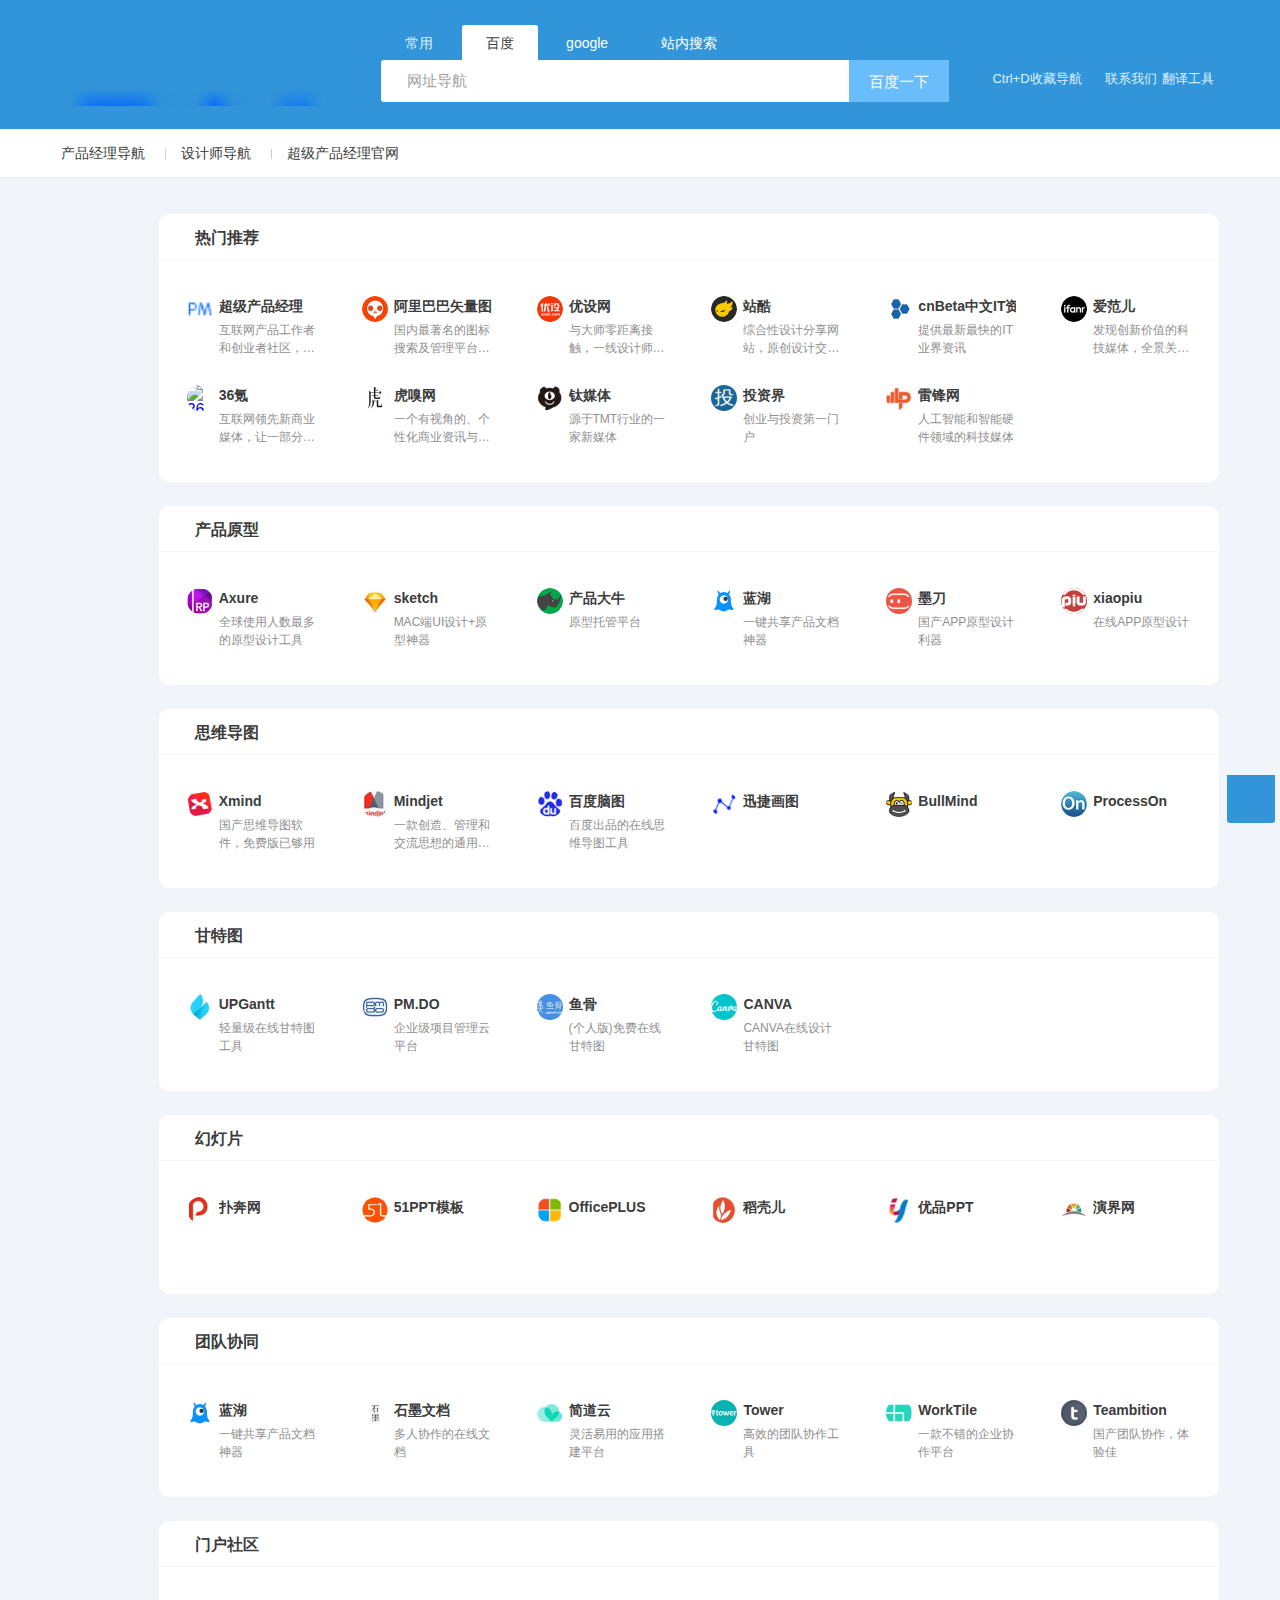
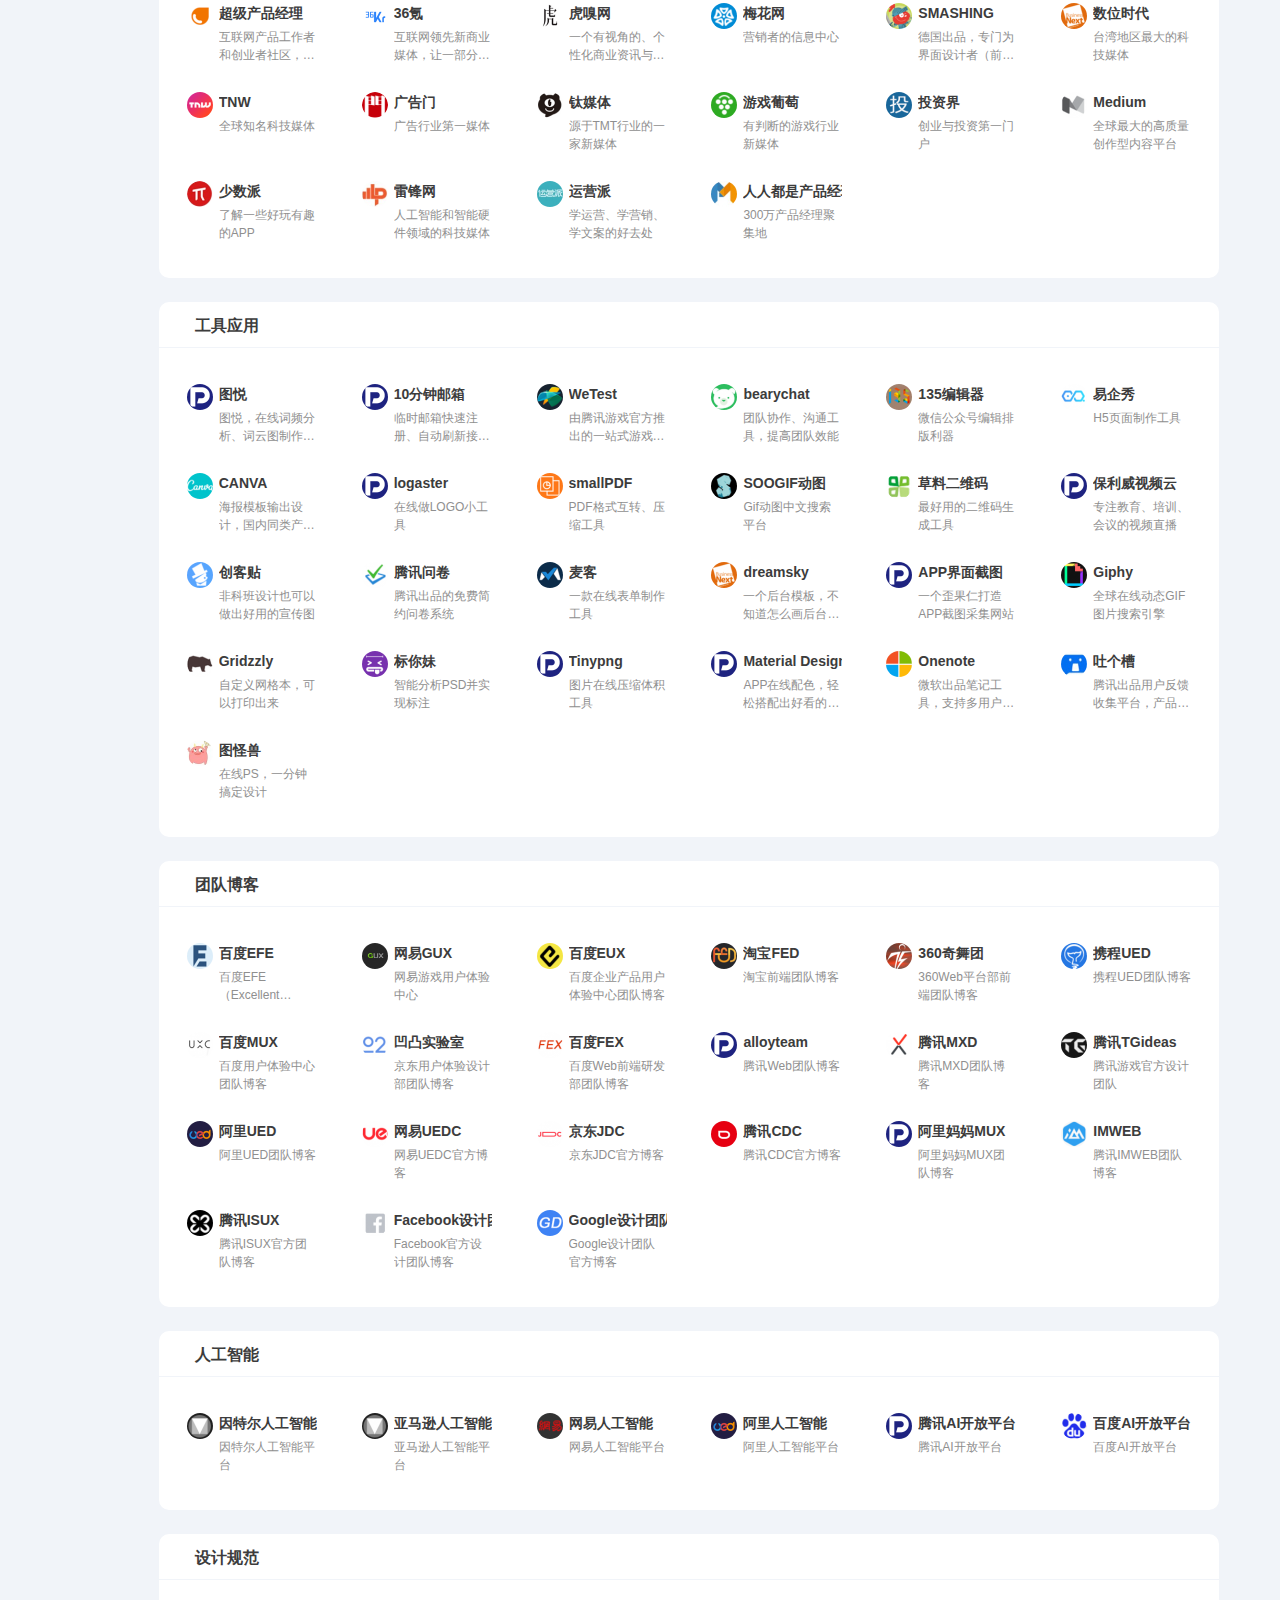
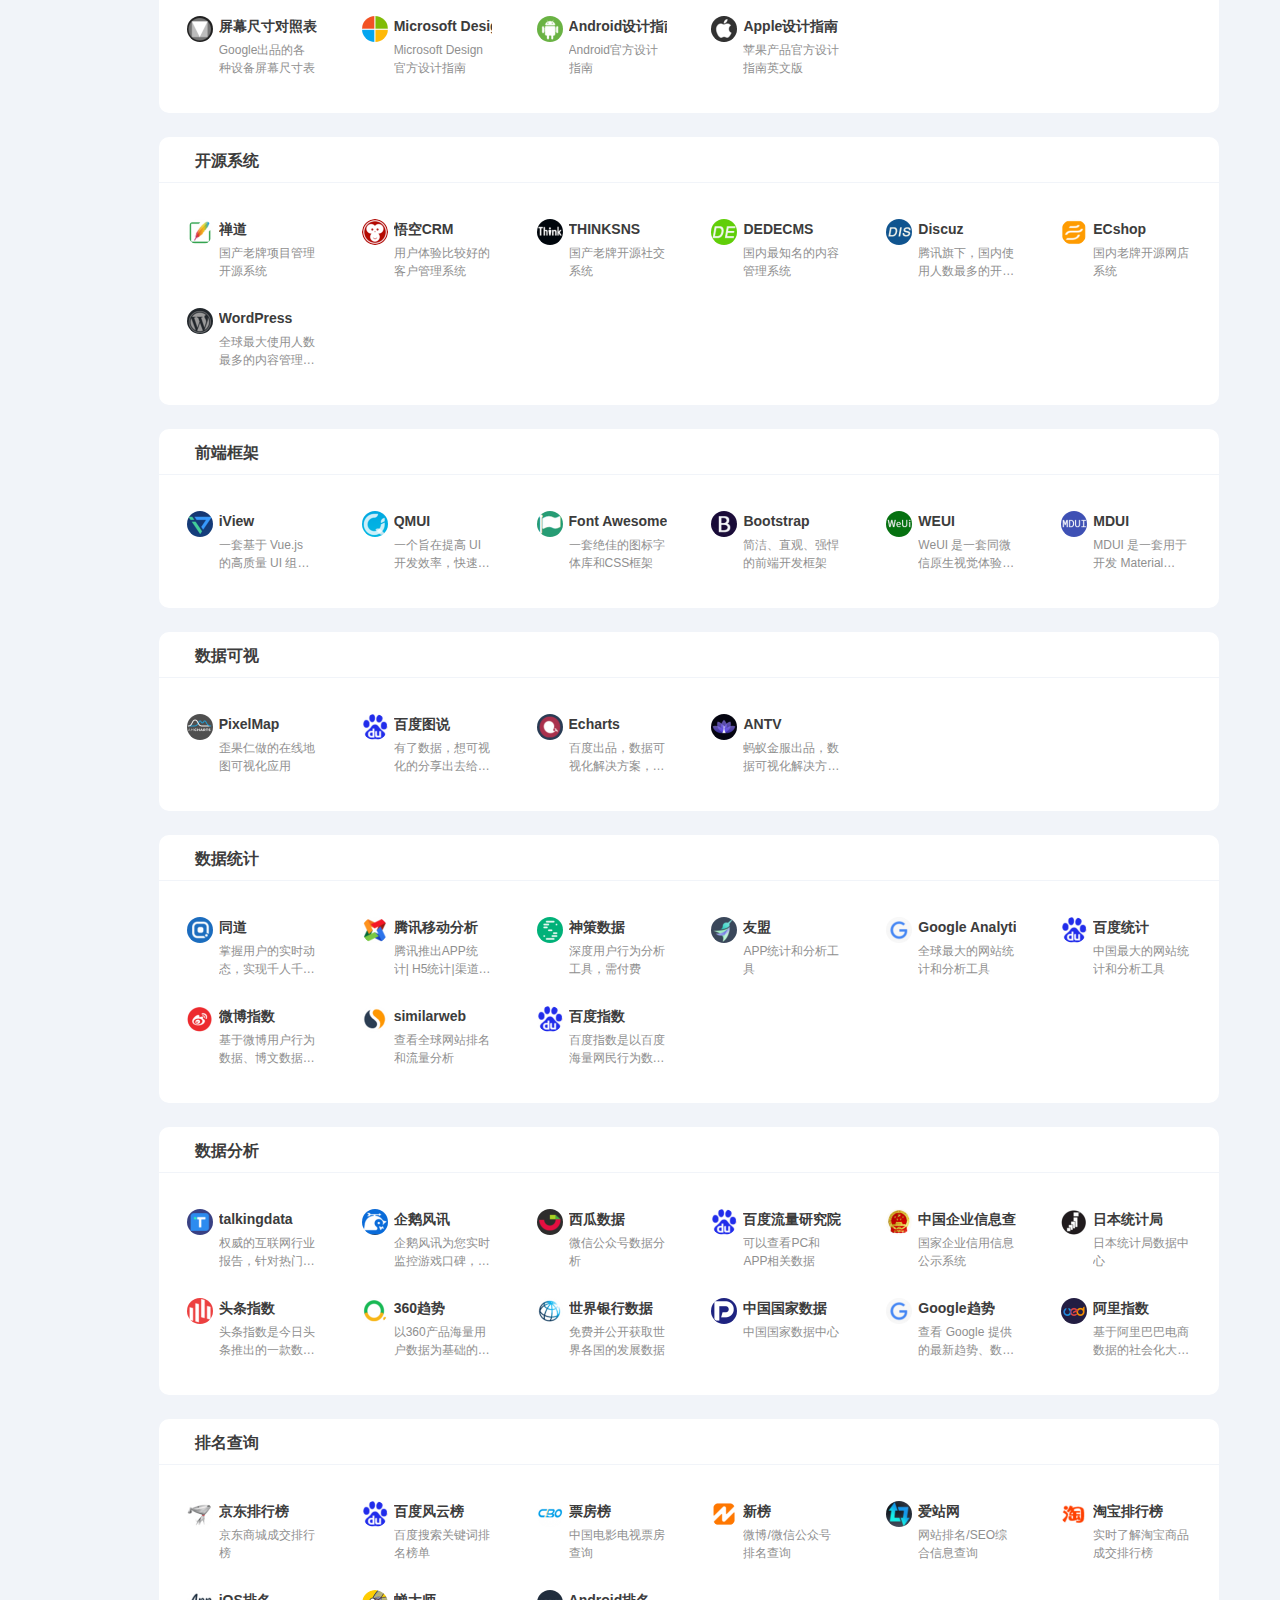
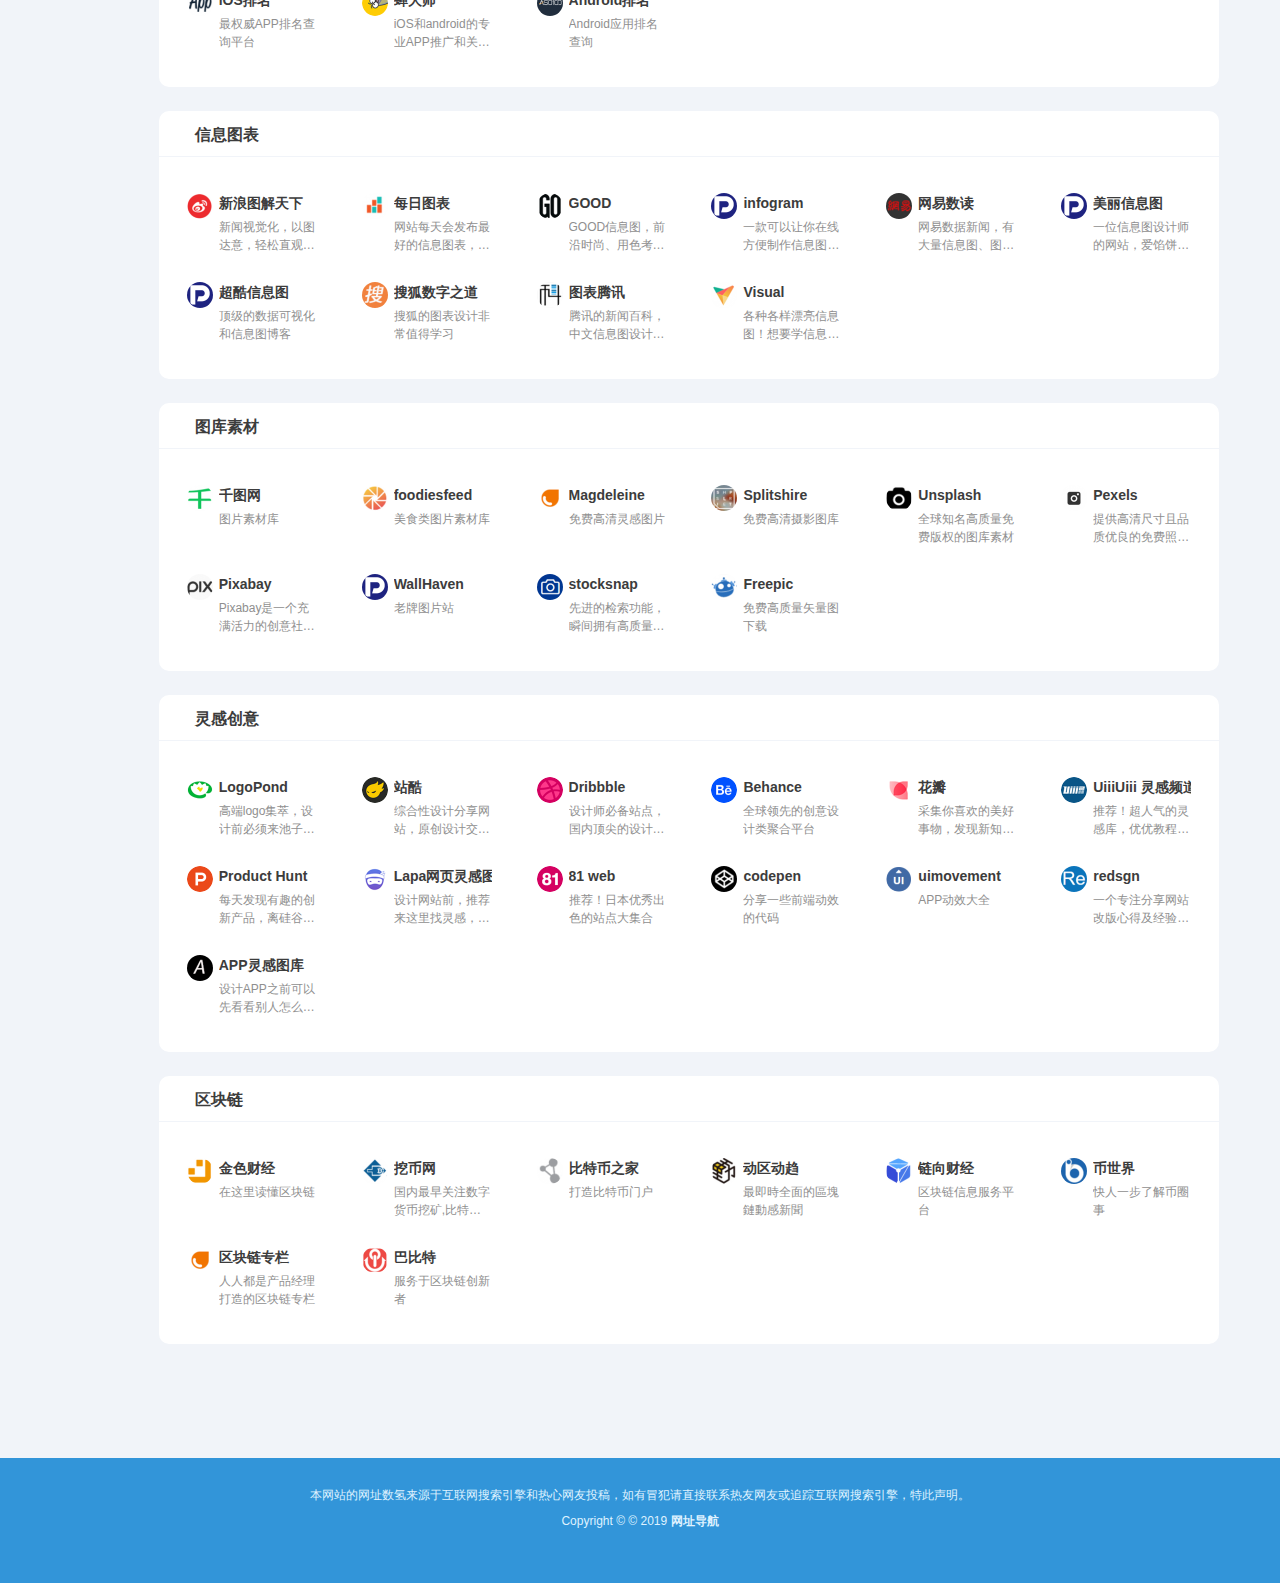
==== commit db1af3b3: "34" ====
--- a/index.html
+++ b/index.html
@@ -18,7 +18,7 @@
 <body class="body-home body-website">
 <div class="header ">
   <div class="container">
-    <h1 class="logo"> <strong> <a href="https://lchot.github.io/mypm/" title="超级产品经理网址导航"> <img src="res/PM.png" alt="超级产品经理网址导航"> </a> </strong> </h1>
+    <h1 class="logo"> <strong> <a href="https://lchot.github.io/mypm/" title="网址导航"> <img src="res/PM.png" alt="网址导航"> </a> </strong> </h1>
     <div class="primary-menus">
       <ul class="selects">
         <li> 常用 </li>
@@ -31,11 +31,11 @@
        <a href="#" class="add_fav" target="_blank"><i class="icon-heart"></i>Ctrl+D收藏导航</a><a href=#" target="_blank"><i class="icon-pen-01"></i>联系我们</a><a href="#" target="_blank"> 翻译工具</a>          </div>
                    <div class="left-cont">
            <form class="search" id="baidu-search" action="https://www.baidu.com/s" method="get" target="_blank">
-            <input type="text" name="wd" class="s" value="超级产品经理网址导航">
+            <input type="text" name="wd" class="s" value="网址导航">
             <button type="submit" name="submit" class="btn">百度一下</button>
           </form>
           <form class="search hidden" id="google-search" action="https://www.google.com/search" method="get" target="_blank">
-            <input type="text" name="q" class="s" value="超级产品经理网址导航">
+            <input type="text" name="q" class="s" value="网址导航">
             <button type="submit" name="submit" class="btn">Google</button>
           </form>
 		  
@@ -2292,7 +2292,7 @@
 	.footerlink a{ color:#dff2ff}
 	</style>
     <p>Copyright &copy; &copy; 2019 <a href="https://dh.imspm.com:443/"><strong>
-      超级产品经理网址导航      </strong></a> <a href="http://www.miibeian.gov.cn/" target="_blank"></a></p>
+      网址导航      </strong></a> <a href="http://www.miibeian.gov.cn/" target="_blank"></a></p>
   </div>
 </div>
 <div class="fixed-bar">
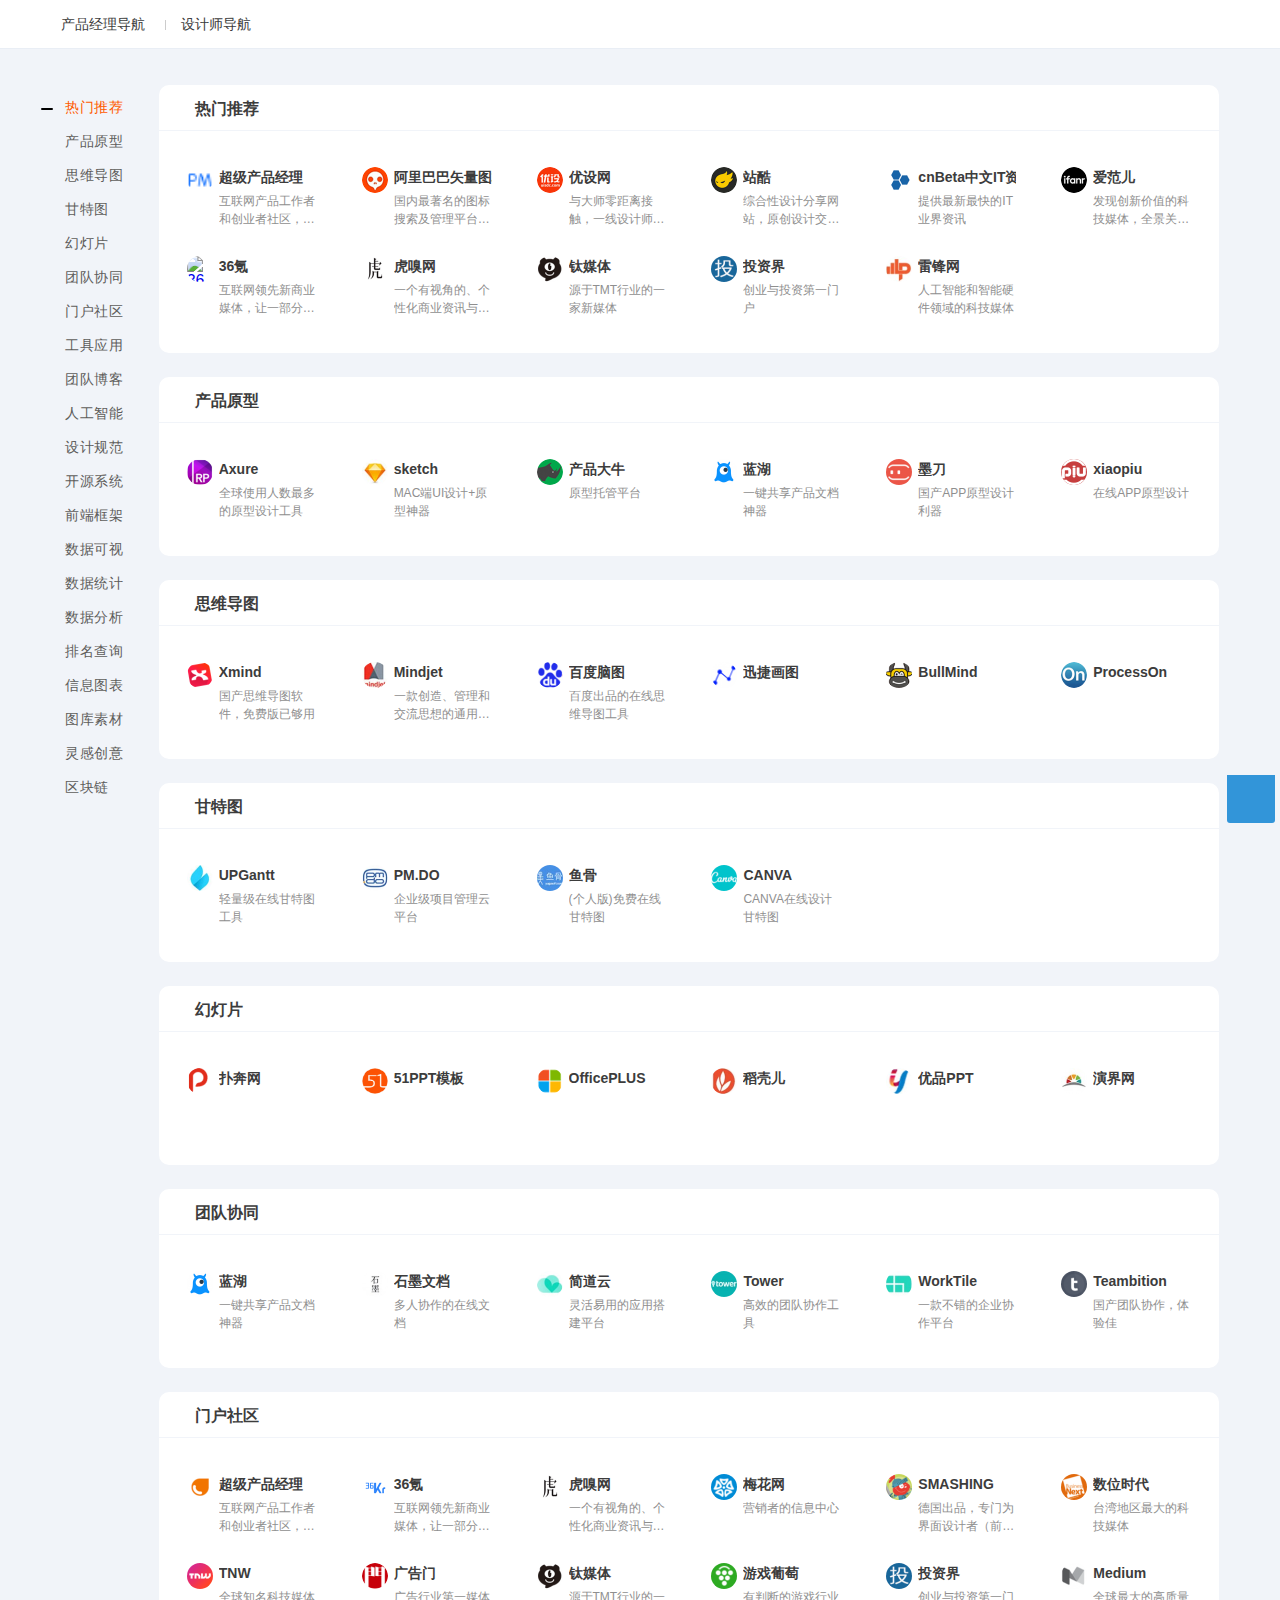
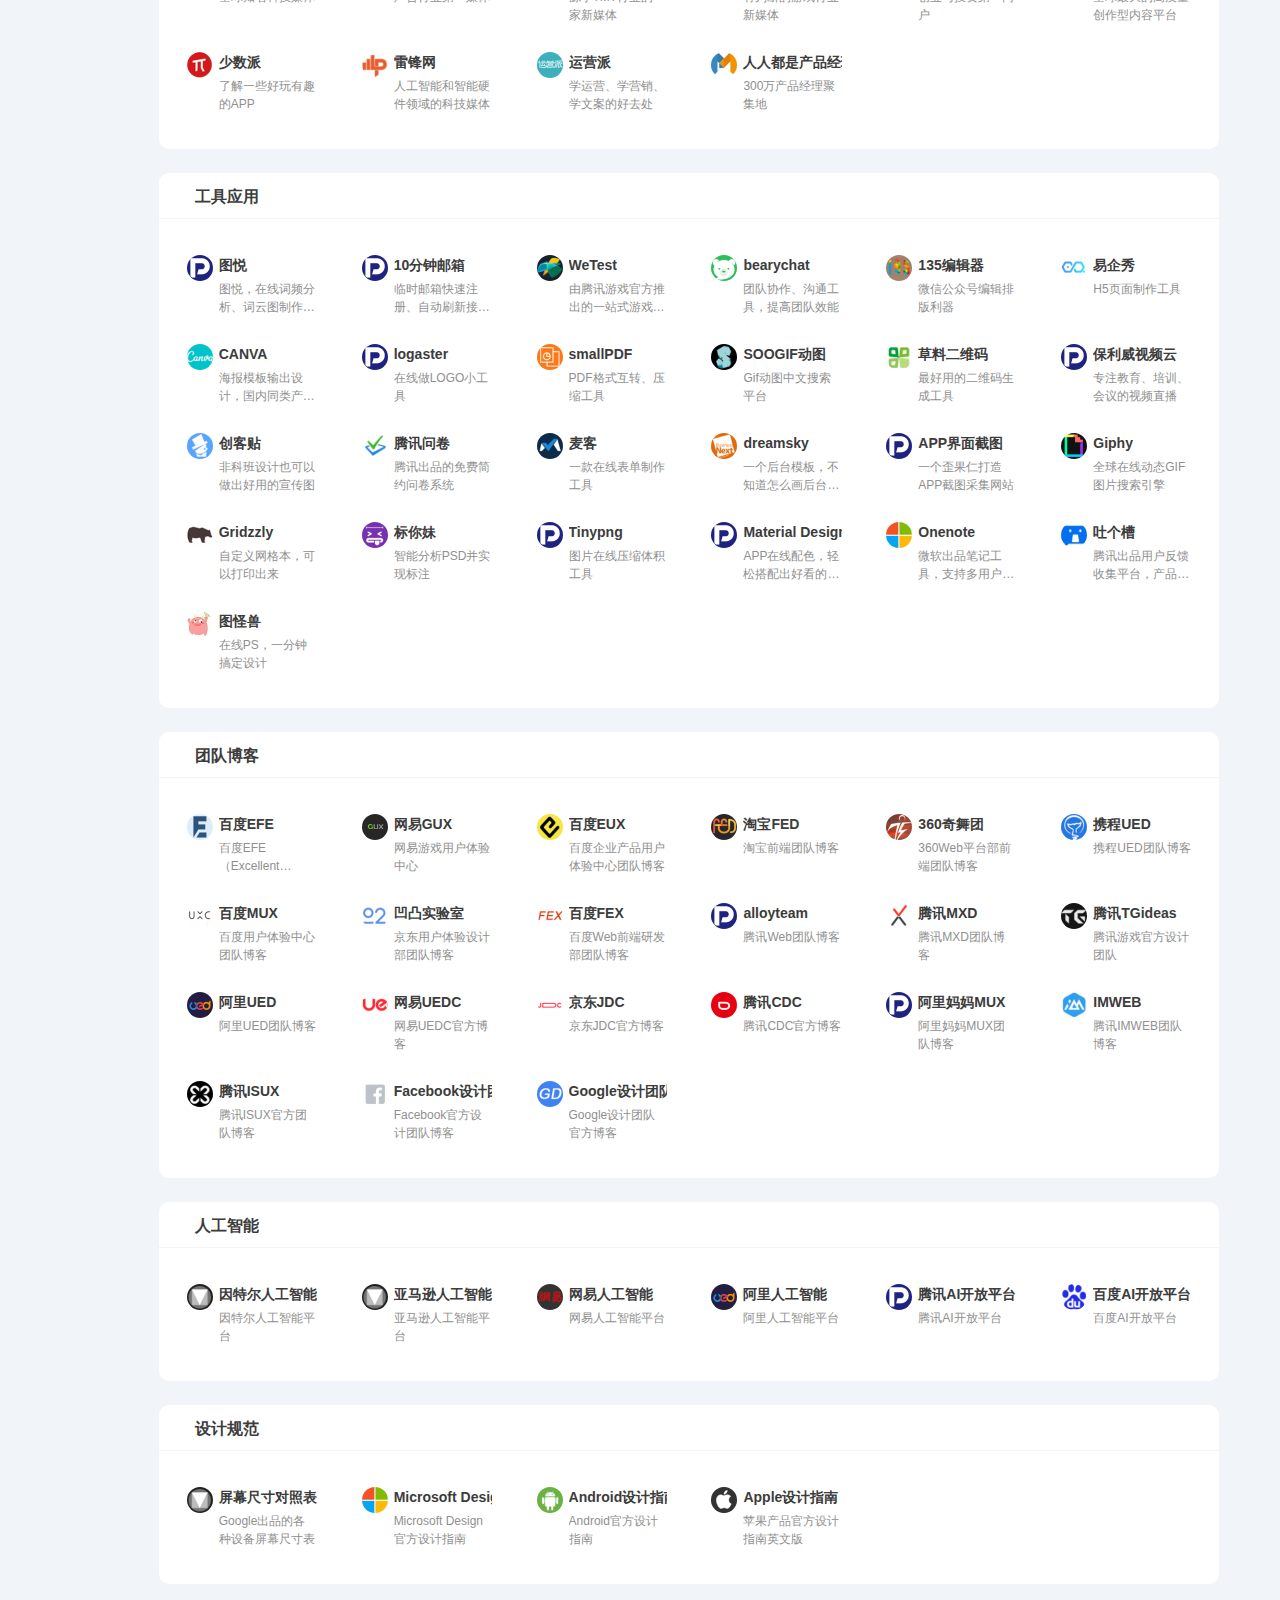
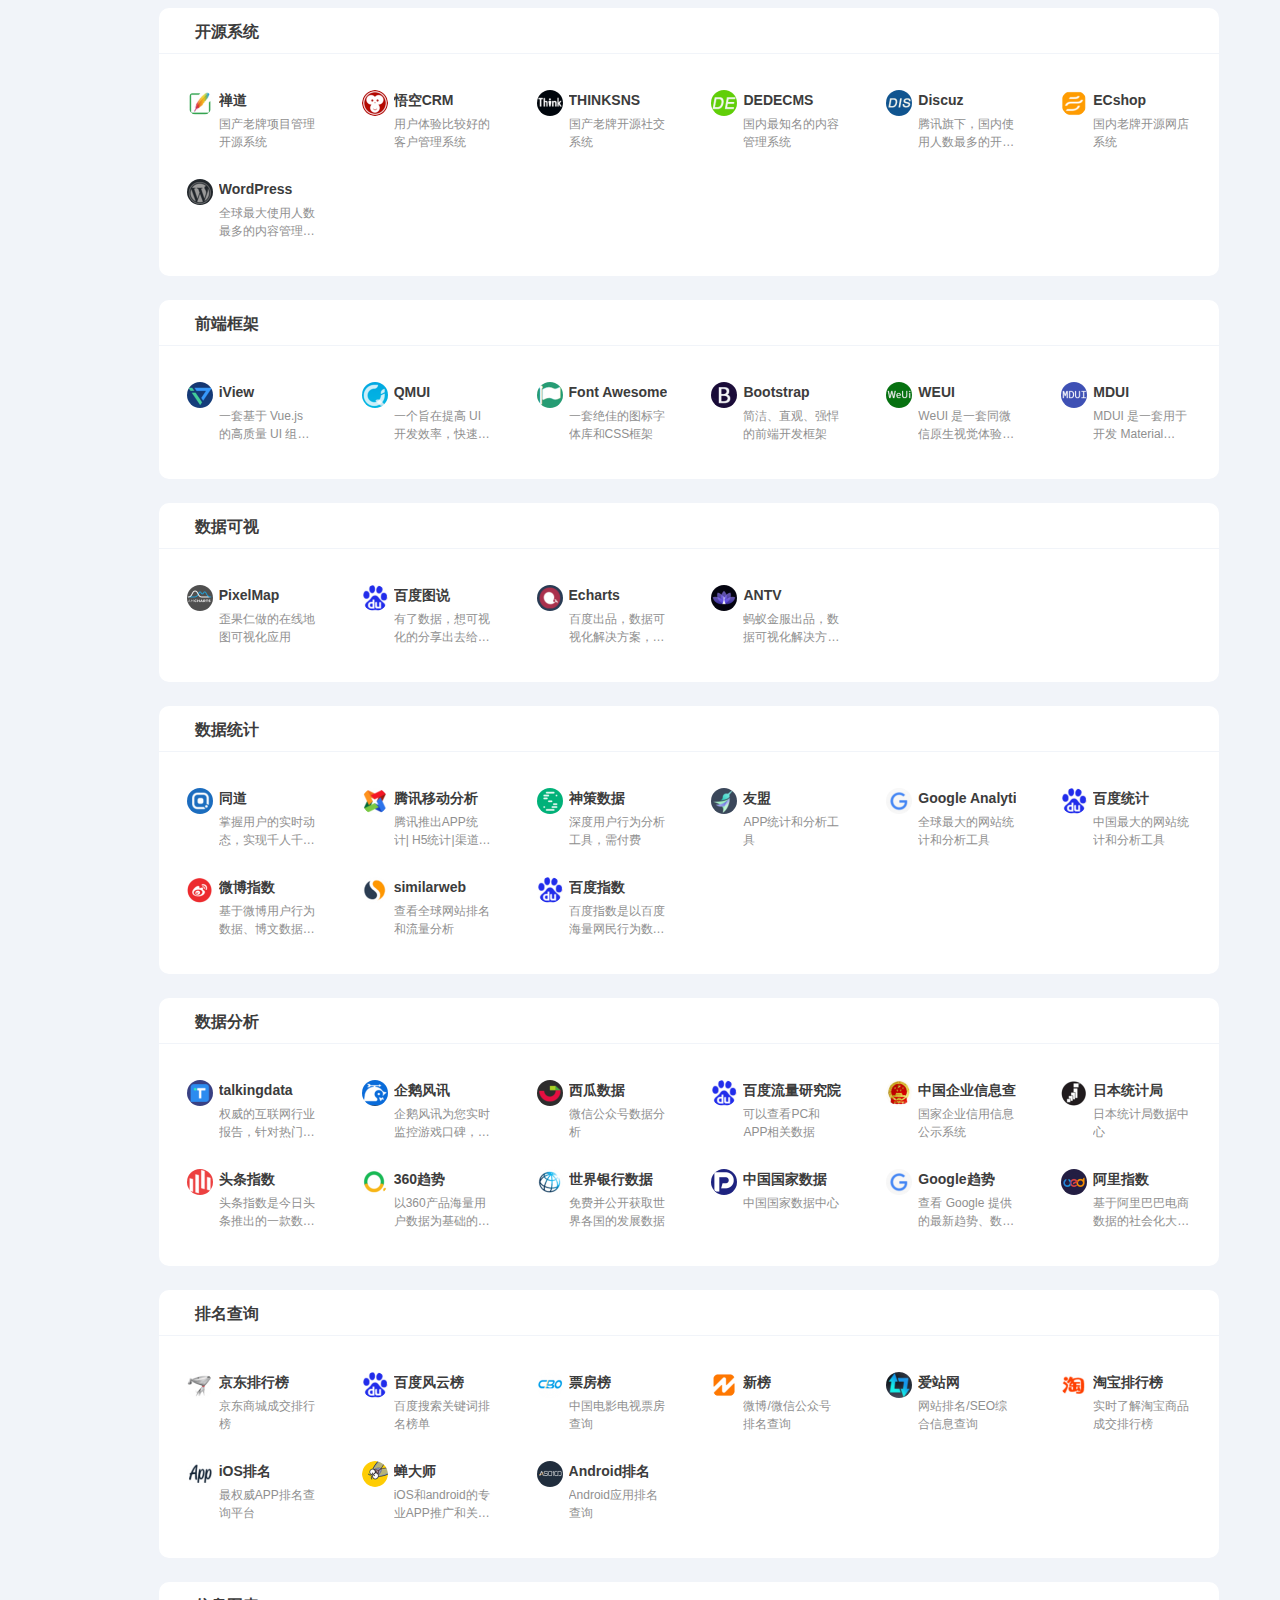
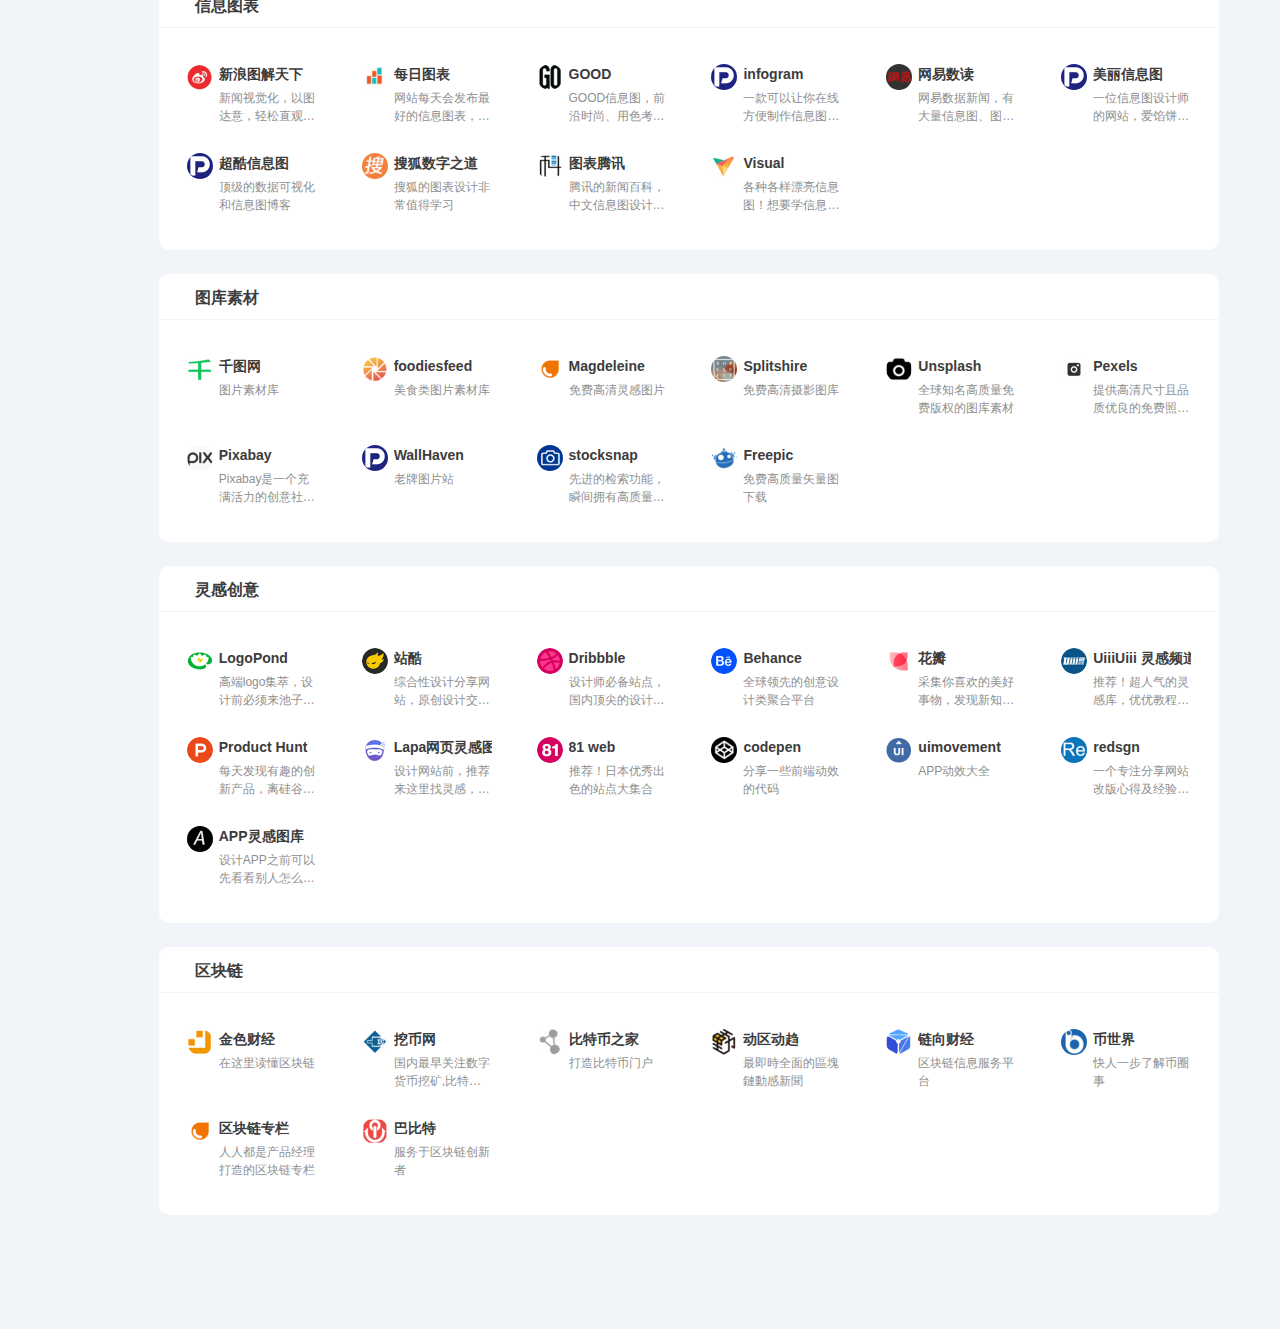
==== commit 983e7e94: "4" ====
--- a/index.html
+++ b/index.html
@@ -5,7 +5,6 @@
 <meta name="viewport" content="width=device-width,initial-scale=1,user-scalable=no" />
 <meta http-equiv="X-UA-Compatible" content="ie=edge">
 <title>PM</title>
-<link rel='stylesheet' id='wp-block-library-css'  href='https://dh.imspm.com:443/wp-includes/css/dist/block-library/style.min.css?ver=5.2.4' type='text/css' media='all' />
 <meta name="description" content="">
 <style>
 
@@ -13,48 +12,16 @@
 	</style><link rel="shortcut icon" href="res/PM.png" type="image/x-icon" >
 <link rel='stylesheet' href='main.css' />
 <link rel="stylesheet" href="styles.css" />
-<link href="https://cdn.bootcss.com/font-awesome/4.7.0/css/font-awesome.min.css" rel="stylesheet">
+<link href="min.css" rel="stylesheet">
 </head>
 <body class="body-home body-website">
-<div class="header ">
-  <div class="container">
-    <h1 class="logo"> <strong> <a href="https://lchot.github.io/mypm/" title="网址导航"> <img src="res/PM.png" alt="网址导航"> </a> </strong> </h1>
-    <div class="primary-menus">
-      <ul class="selects">
-        <li> 常用 </li>
-        <li class="current" data-target="baidu-search"> <span>百度</span> </li>
-        <li data-target="google-search"> <span>google</span> </li>
- <li data-target="uiii-search"> <span>站内搜索</span> </li>
-      </ul>
-      <div class="cont">
-                      <div class="right-link"> 
-       <a href="#" class="add_fav" target="_blank"><i class="icon-heart"></i>Ctrl+D收藏导航</a><a href=#" target="_blank"><i class="icon-pen-01"></i>联系我们</a><a href="#" target="_blank"> 翻译工具</a>          </div>
-                   <div class="left-cont">
-           <form class="search" id="baidu-search" action="https://www.baidu.com/s" method="get" target="_blank">
-            <input type="text" name="wd" class="s" value="网址导航">
-            <button type="submit" name="submit" class="btn">百度一下</button>
-          </form>
-          <form class="search hidden" id="google-search" action="https://www.google.com/search" method="get" target="_blank">
-            <input type="text" name="q" class="s" value="网址导航">
-            <button type="submit" name="submit" class="btn">Google</button>
-          </form>
-		  
-		  <form class="search hidden " id="uiii-search" action="https://lchot.github.io/mypm/" method="get" target="_blank">
-            <input type="text" name="s" class="s" value="站内搜索">
-            <button type="submit" class="btn">站内搜索</button>
-          </form>				
-        </div>
-      </div>
-    </div>
-  </div>
-</div>
+
 <div class="header-bar">
   <div class="container">
 	    <div class="bar-left">
 	         <ul class="">
 	         	<li class="menu-item"><a href="https://lchot.github.io/mypm/">产品经理导航</a></li>
 				<li class="menu-item"><a href="https://lchot.github.io/mypm/ui">设计师导航</a></li>
-				<li class="menu-item"><a href="https://lchot.github.io/mypm/">超级产品经理官网</a></li>
 			</ul>      
 	
 	    </div>
@@ -2280,25 +2247,17 @@
     </div>
   </div>
 </div>
-<div class="footer-copyright ">
-  <div class="container">
-    <p>本网站的网址数氢来源于互联网搜索引擎和热心网友投稿，如有冒犯请直接联系热友网友或追踪互联网搜索引擎，特此声明。</p>
-    <div class="footerlink">
-      <ul>
-              </ul>
-    </div>
-    <style>
-	.footerlink ul li{display:inline-block; margin-right:10px;margin-bottom: 8px;}
-	.footerlink a{ color:#dff2ff}
-	</style>
-    <p>Copyright &copy; &copy; 2019 <a href="https://dh.imspm.com:443/"><strong>
-      网址导航      </strong></a> <a href="http://www.miibeian.gov.cn/" target="_blank"></a></p>
-  </div>
-</div>
+
 <div class="fixed-bar">
       <div id="back-top"><a href="#" alt="返回顶部"><span><i class="icon-up"></i></span></a></div>
 </div>
  <!-- 引入插件js -->
-<!-- 自定义css --><style></style><!-- 自定义js --><script></script><script src="https://dh.imspm.com:443/wp-content/themes/imspm/js/hao.js" charset="utf-8"></script>
+<!-- 自定义css -->
+<style>
+	
+</style>
+	
+<!-- 自定义js -->
+<script></script><script src="new.js" charset="utf-8"></script>
 </body>
 </html>--- a/styles.css
+++ b/styles.css
@@ -748,7 +748,7 @@
 	display: inline-block;
 }
 .header .arrow+ul.subnav li a {
-	background-color: #3295d9;
+	background-color: #00FF99;
 	padding: 16px 0;
 	color: #fff;
 	text-align: center;
--- a/min.css
+++ b/min.css
@@ -0,0 +1,2334 @@
+/*!
+ *  Font Awesome 4.7.0 by @davegandy - http://fontawesome.io - @fontawesome
+ *  License - http://fontawesome.io/license (Font: SIL OFL 1.1, CSS: MIT License)
+ */@font-face {
+ font-family:'FontAwesome';
+ src:url('../fonts/fontawesome-webfont.eot?v=4.7.0');
+ src:url('../fonts/fontawesome-webfont.eot?#iefix&v=4.7.0') format('embedded-opentype'),
+ url('../fonts/fontawesome-webfont.woff2?v=4.7.0') format('woff2'),
+ url('../fonts/fontawesome-webfont.woff?v=4.7.0') format('woff'),
+ url('../fonts/fontawesome-webfont.ttf?v=4.7.0') format('truetype'),
+ url('../fonts/fontawesome-webfont.svg?v=4.7.0#fontawesomeregular') format('svg');
+ font-weight:normal;
+ font-style:normal
+}
+.fa {
+ display:inline-block;
+ font:normal normal normal 14px/1 FontAwesome;
+ font-size:inherit;
+ text-rendering:auto;
+ -webkit-font-smoothing:antialiased;
+ -moz-osx-font-smoothing:grayscale
+}
+.fa-lg {
+ font-size:1.33333333em;
+ line-height:.75em;
+ vertical-align:-15%
+}
+.fa-2x {
+ font-size:2em
+}
+.fa-3x {
+ font-size:3em
+}
+.fa-4x {
+ font-size:4em
+}
+.fa-5x {
+ font-size:5em
+}
+.fa-fw {
+ width:1.28571429em;
+ text-align:center
+}
+.fa-ul {
+ padding-left:0;
+ margin-left:2.14285714em;
+ list-style-type:none
+}
+.fa-ul>li {
+ position:relative
+}
+.fa-li {
+ position:absolute;
+ left:-2.14285714em;
+ width:2.14285714em;
+ top:.14285714em;
+ text-align:center
+}
+.fa-li.fa-lg {
+ left:-1.85714286em
+}
+.fa-border {
+ padding:.2em .25em .15em;
+ border:solid .08em #eee;
+ border-radius:.1em
+}
+.fa-pull-left {
+ float:left
+}
+.fa-pull-right {
+ float:right
+}
+.fa.fa-pull-left {
+ margin-right:.3em
+}
+.fa.fa-pull-right {
+ margin-left:.3em
+}
+.pull-right {
+ float:right
+}
+.pull-left {
+ float:left
+}
+.fa.pull-left {
+ margin-right:.3em
+}
+.fa.pull-right {
+ margin-left:.3em
+}
+.fa-spin {
+ -webkit-animation:fa-spin 2s infinite linear;
+ animation:fa-spin 2s infinite linear
+}
+.fa-pulse {
+ -webkit-animation:fa-spin 1s infinite steps(8);
+ animation:fa-spin 1s infinite steps(8)
+}
+@-webkit-keyframes fa-spin {
+ 0% {
+  -webkit-transform:rotate(0deg);
+  transform:rotate(0deg)
+ }
+ 100% {
+  -webkit-transform:rotate(359deg);
+  transform:rotate(359deg)
+ }
+}
+@keyframes fa-spin {
+ 0% {
+  -webkit-transform:rotate(0deg);
+  transform:rotate(0deg)
+ }
+ 100% {
+  -webkit-transform:rotate(359deg);
+  transform:rotate(359deg)
+ }
+}
+.fa-rotate-90 {
+ -ms-filter:"progid:DXImageTransform.Microsoft.BasicImage(rotation=1)";
+ -webkit-transform:rotate(90deg);
+ -ms-transform:rotate(90deg);
+ transform:rotate(90deg)
+}
+.fa-rotate-180 {
+ -ms-filter:"progid:DXImageTransform.Microsoft.BasicImage(rotation=2)";
+ -webkit-transform:rotate(180deg);
+ -ms-transform:rotate(180deg);
+ transform:rotate(180deg)
+}
+.fa-rotate-270 {
+ -ms-filter:"progid:DXImageTransform.Microsoft.BasicImage(rotation=3)";
+ -webkit-transform:rotate(270deg);
+ -ms-transform:rotate(270deg);
+ transform:rotate(270deg)
+}
+.fa-flip-horizontal {
+ -ms-filter:"progid:DXImageTransform.Microsoft.BasicImage(rotation=0, mirror=1)";
+ -webkit-transform:scale(-1, 1);
+ -ms-transform:scale(-1, 1);
+ transform:scale(-1, 1)
+}
+.fa-flip-vertical {
+ -ms-filter:"progid:DXImageTransform.Microsoft.BasicImage(rotation=2, mirror=1)";
+ -webkit-transform:scale(1, -1);
+ -ms-transform:scale(1, -1);
+ transform:scale(1, -1)
+}
+:root .fa-rotate-90,
+:root .fa-rotate-180,
+:root .fa-rotate-270,
+:root .fa-flip-horizontal,
+:root .fa-flip-vertical {
+ filter:none
+}
+.fa-stack {
+ position:relative;
+ display:inline-block;
+ width:2em;
+ height:2em;
+ line-height:2em;
+ vertical-align:middle
+}
+.fa-stack-1x,
+.fa-stack-2x {
+ position:absolute;
+ left:0;
+ width:100%;
+ text-align:center
+}
+.fa-stack-1x {
+ line-height:inherit
+}
+.fa-stack-2x {
+ font-size:2em
+}
+.fa-inverse {
+ color:#fff
+}
+.fa-glass:before {
+ content:"\f000"
+}
+.fa-music:before {
+ content:"\f001"
+}
+.fa-search:before {
+ content:"\f002"
+}
+.fa-envelope-o:before {
+ content:"\f003"
+}
+.fa-heart:before {
+ content:"\f004"
+}
+.fa-star:before {
+ content:"\f005"
+}
+.fa-star-o:before {
+ content:"\f006"
+}
+.fa-user:before {
+ content:"\f007"
+}
+.fa-film:before {
+ content:"\f008"
+}
+.fa-th-large:before {
+ content:"\f009"
+}
+.fa-th:before {
+ content:"\f00a"
+}
+.fa-th-list:before {
+ content:"\f00b"
+}
+.fa-check:before {
+ content:"\f00c"
+}
+.fa-remove:before,
+.fa-close:before,
+.fa-times:before {
+ content:"\f00d"
+}
+.fa-search-plus:before {
+ content:"\f00e"
+}
+.fa-search-minus:before {
+ content:"\f010"
+}
+.fa-power-off:before {
+ content:"\f011"
+}
+.fa-signal:before {
+ content:"\f012"
+}
+.fa-gear:before,
+.fa-cog:before {
+ content:"\f013"
+}
+.fa-trash-o:before {
+ content:"\f014"
+}
+.fa-home:before {
+ content:"\f015"
+}
+.fa-file-o:before {
+ content:"\f016"
+}
+.fa-clock-o:before {
+ content:"\f017"
+}
+.fa-road:before {
+ content:"\f018"
+}
+.fa-download:before {
+ content:"\f019"
+}
+.fa-arrow-circle-o-down:before {
+ content:"\f01a"
+}
+.fa-arrow-circle-o-up:before {
+ content:"\f01b"
+}
+.fa-inbox:before {
+ content:"\f01c"
+}
+.fa-play-circle-o:before {
+ content:"\f01d"
+}
+.fa-rotate-right:before,
+.fa-repeat:before {
+ content:"\f01e"
+}
+.fa-refresh:before {
+ content:"\f021"
+}
+.fa-list-alt:before {
+ content:"\f022"
+}
+.fa-lock:before {
+ content:"\f023"
+}
+.fa-flag:before {
+ content:"\f024"
+}
+.fa-headphones:before {
+ content:"\f025"
+}
+.fa-volume-off:before {
+ content:"\f026"
+}
+.fa-volume-down:before {
+ content:"\f027"
+}
+.fa-volume-up:before {
+ content:"\f028"
+}
+.fa-qrcode:before {
+ content:"\f029"
+}
+.fa-barcode:before {
+ content:"\f02a"
+}
+.fa-tag:before {
+ content:"\f02b"
+}
+.fa-tags:before {
+ content:"\f02c"
+}
+.fa-book:before {
+ content:"\f02d"
+}
+.fa-bookmark:before {
+ content:"\f02e"
+}
+.fa-print:before {
+ content:"\f02f"
+}
+.fa-camera:before {
+ content:"\f030"
+}
+.fa-font:before {
+ content:"\f031"
+}
+.fa-bold:before {
+ content:"\f032"
+}
+.fa-italic:before {
+ content:"\f033"
+}
+.fa-text-height:before {
+ content:"\f034"
+}
+.fa-text-width:before {
+ content:"\f035"
+}
+.fa-align-left:before {
+ content:"\f036"
+}
+.fa-align-center:before {
+ content:"\f037"
+}
+.fa-align-right:before {
+ content:"\f038"
+}
+.fa-align-justify:before {
+ content:"\f039"
+}
+.fa-list:before {
+ content:"\f03a"
+}
+.fa-dedent:before,
+.fa-outdent:before {
+ content:"\f03b"
+}
+.fa-indent:before {
+ content:"\f03c"
+}
+.fa-video-camera:before {
+ content:"\f03d"
+}
+.fa-photo:before,
+.fa-image:before,
+.fa-picture-o:before {
+ content:"\f03e"
+}
+.fa-pencil:before {
+ content:"\f040"
+}
+.fa-map-marker:before {
+ content:"\f041"
+}
+.fa-adjust:before {
+ content:"\f042"
+}
+.fa-tint:before {
+ content:"\f043"
+}
+.fa-edit:before,
+.fa-pencil-square-o:before {
+ content:"\f044"
+}
+.fa-share-square-o:before {
+ content:"\f045"
+}
+.fa-check-square-o:before {
+ content:"\f046"
+}
+.fa-arrows:before {
+ content:"\f047"
+}
+.fa-step-backward:before {
+ content:"\f048"
+}
+.fa-fast-backward:before {
+ content:"\f049"
+}
+.fa-backward:before {
+ content:"\f04a"
+}
+.fa-play:before {
+ content:"\f04b"
+}
+.fa-pause:before {
+ content:"\f04c"
+}
+.fa-stop:before {
+ content:"\f04d"
+}
+.fa-forward:before {
+ content:"\f04e"
+}
+.fa-fast-forward:before {
+ content:"\f050"
+}
+.fa-step-forward:before {
+ content:"\f051"
+}
+.fa-eject:before {
+ content:"\f052"
+}
+.fa-chevron-left:before {
+ content:"\f053"
+}
+.fa-chevron-right:before {
+ content:"\f054"
+}
+.fa-plus-circle:before {
+ content:"\f055"
+}
+.fa-minus-circle:before {
+ content:"\f056"
+}
+.fa-times-circle:before {
+ content:"\f057"
+}
+.fa-check-circle:before {
+ content:"\f058"
+}
+.fa-question-circle:before {
+ content:"\f059"
+}
+.fa-info-circle:before {
+ content:"\f05a"
+}
+.fa-crosshairs:before {
+ content:"\f05b"
+}
+.fa-times-circle-o:before {
+ content:"\f05c"
+}
+.fa-check-circle-o:before {
+ content:"\f05d"
+}
+.fa-ban:before {
+ content:"\f05e"
+}
+.fa-arrow-left:before {
+ content:"\f060"
+}
+.fa-arrow-right:before {
+ content:"\f061"
+}
+.fa-arrow-up:before {
+ content:"\f062"
+}
+.fa-arrow-down:before {
+ content:"\f063"
+}
+.fa-mail-forward:before,
+.fa-share:before {
+ content:"\f064"
+}
+.fa-expand:before {
+ content:"\f065"
+}
+.fa-compress:before {
+ content:"\f066"
+}
+.fa-plus:before {
+ content:"\f067"
+}
+.fa-minus:before {
+ content:"\f068"
+}
+.fa-asterisk:before {
+ content:"\f069"
+}
+.fa-exclamation-circle:before {
+ content:"\f06a"
+}
+.fa-gift:before {
+ content:"\f06b"
+}
+.fa-leaf:before {
+ content:"\f06c"
+}
+.fa-fire:before {
+ content:"\f06d"
+}
+.fa-eye:before {
+ content:"\f06e"
+}
+.fa-eye-slash:before {
+ content:"\f070"
+}
+.fa-warning:before,
+.fa-exclamation-triangle:before {
+ content:"\f071"
+}
+.fa-plane:before {
+ content:"\f072"
+}
+.fa-calendar:before {
+ content:"\f073"
+}
+.fa-random:before {
+ content:"\f074"
+}
+.fa-comment:before {
+ content:"\f075"
+}
+.fa-magnet:before {
+ content:"\f076"
+}
+.fa-chevron-up:before {
+ content:"\f077"
+}
+.fa-chevron-down:before {
+ content:"\f078"
+}
+.fa-retweet:before {
+ content:"\f079"
+}
+.fa-shopping-cart:before {
+ content:"\f07a"
+}
+.fa-folder:before {
+ content:"\f07b"
+}
+.fa-folder-open:before {
+ content:"\f07c"
+}
+.fa-arrows-v:before {
+ content:"\f07d"
+}
+.fa-arrows-h:before {
+ content:"\f07e"
+}
+.fa-bar-chart-o:before,
+.fa-bar-chart:before {
+ content:"\f080"
+}
+.fa-twitter-square:before {
+ content:"\f081"
+}
+.fa-facebook-square:before {
+ content:"\f082"
+}
+.fa-camera-retro:before {
+ content:"\f083"
+}
+.fa-key:before {
+ content:"\f084"
+}
+.fa-gears:before,
+.fa-cogs:before {
+ content:"\f085"
+}
+.fa-comments:before {
+ content:"\f086"
+}
+.fa-thumbs-o-up:before {
+ content:"\f087"
+}
+.fa-thumbs-o-down:before {
+ content:"\f088"
+}
+.fa-star-half:before {
+ content:"\f089"
+}
+.fa-heart-o:before {
+ content:"\f08a"
+}
+.fa-sign-out:before {
+ content:"\f08b"
+}
+.fa-linkedin-square:before {
+ content:"\f08c"
+}
+.fa-thumb-tack:before {
+ content:"\f08d"
+}
+.fa-external-link:before {
+ content:"\f08e"
+}
+.fa-sign-in:before {
+ content:"\f090"
+}
+.fa-trophy:before {
+ content:"\f091"
+}
+.fa-github-square:before {
+ content:"\f092"
+}
+.fa-upload:before {
+ content:"\f093"
+}
+.fa-lemon-o:before {
+ content:"\f094"
+}
+.fa-phone:before {
+ content:"\f095"
+}
+.fa-square-o:before {
+ content:"\f096"
+}
+.fa-bookmark-o:before {
+ content:"\f097"
+}
+.fa-phone-square:before {
+ content:"\f098"
+}
+.fa-twitter:before {
+ content:"\f099"
+}
+.fa-facebook-f:before,
+.fa-facebook:before {
+ content:"\f09a"
+}
+.fa-github:before {
+ content:"\f09b"
+}
+.fa-unlock:before {
+ content:"\f09c"
+}
+.fa-credit-card:before {
+ content:"\f09d"
+}
+.fa-feed:before,
+.fa-rss:before {
+ content:"\f09e"
+}
+.fa-hdd-o:before {
+ content:"\f0a0"
+}
+.fa-bullhorn:before {
+ content:"\f0a1"
+}
+.fa-bell:before {
+ content:"\f0f3"
+}
+.fa-certificate:before {
+ content:"\f0a3"
+}
+.fa-hand-o-right:before {
+ content:"\f0a4"
+}
+.fa-hand-o-left:before {
+ content:"\f0a5"
+}
+.fa-hand-o-up:before {
+ content:"\f0a6"
+}
+.fa-hand-o-down:before {
+ content:"\f0a7"
+}
+.fa-arrow-circle-left:before {
+ content:"\f0a8"
+}
+.fa-arrow-circle-right:before {
+ content:"\f0a9"
+}
+.fa-arrow-circle-up:before {
+ content:"\f0aa"
+}
+.fa-arrow-circle-down:before {
+ content:"\f0ab"
+}
+.fa-globe:before {
+ content:"\f0ac"
+}
+.fa-wrench:before {
+ content:"\f0ad"
+}
+.fa-tasks:before {
+ content:"\f0ae"
+}
+.fa-filter:before {
+ content:"\f0b0"
+}
+.fa-briefcase:before {
+ content:"\f0b1"
+}
+.fa-arrows-alt:before {
+ content:"\f0b2"
+}
+.fa-group:before,
+.fa-users:before {
+ content:"\f0c0"
+}
+.fa-chain:before,
+.fa-link:before {
+ content:"\f0c1"
+}
+.fa-cloud:before {
+ content:"\f0c2"
+}
+.fa-flask:before {
+ content:"\f0c3"
+}
+.fa-cut:before,
+.fa-scissors:before {
+ content:"\f0c4"
+}
+.fa-copy:before,
+.fa-files-o:before {
+ content:"\f0c5"
+}
+.fa-paperclip:before {
+ content:"\f0c6"
+}
+.fa-save:before,
+.fa-floppy-o:before {
+ content:"\f0c7"
+}
+.fa-square:before {
+ content:"\f0c8"
+}
+.fa-navicon:before,
+.fa-reorder:before,
+.fa-bars:before {
+ content:"\f0c9"
+}
+.fa-list-ul:before {
+ content:"\f0ca"
+}
+.fa-list-ol:before {
+ content:"\f0cb"
+}
+.fa-strikethrough:before {
+ content:"\f0cc"
+}
+.fa-underline:before {
+ content:"\f0cd"
+}
+.fa-table:before {
+ content:"\f0ce"
+}
+.fa-magic:before {
+ content:"\f0d0"
+}
+.fa-truck:before {
+ content:"\f0d1"
+}
+.fa-pinterest:before {
+ content:"\f0d2"
+}
+.fa-pinterest-square:before {
+ content:"\f0d3"
+}
+.fa-google-plus-square:before {
+ content:"\f0d4"
+}
+.fa-google-plus:before {
+ content:"\f0d5"
+}
+.fa-money:before {
+ content:"\f0d6"
+}
+.fa-caret-down:before {
+ content:"\f0d7"
+}
+.fa-caret-up:before {
+ content:"\f0d8"
+}
+.fa-caret-left:before {
+ content:"\f0d9"
+}
+.fa-caret-right:before {
+ content:"\f0da"
+}
+.fa-columns:before {
+ content:"\f0db"
+}
+.fa-unsorted:before,
+.fa-sort:before {
+ content:"\f0dc"
+}
+.fa-sort-down:before,
+.fa-sort-desc:before {
+ content:"\f0dd"
+}
+.fa-sort-up:before,
+.fa-sort-asc:before {
+ content:"\f0de"
+}
+.fa-envelope:before {
+ content:"\f0e0"
+}
+.fa-linkedin:before {
+ content:"\f0e1"
+}
+.fa-rotate-left:before,
+.fa-undo:before {
+ content:"\f0e2"
+}
+.fa-legal:before,
+.fa-gavel:before {
+ content:"\f0e3"
+}
+.fa-dashboard:before,
+.fa-tachometer:before {
+ content:"\f0e4"
+}
+.fa-comment-o:before {
+ content:"\f0e5"
+}
+.fa-comments-o:before {
+ content:"\f0e6"
+}
+.fa-flash:before,
+.fa-bolt:before {
+ content:"\f0e7"
+}
+.fa-sitemap:before {
+ content:"\f0e8"
+}
+.fa-umbrella:before {
+ content:"\f0e9"
+}
+.fa-paste:before,
+.fa-clipboard:before {
+ content:"\f0ea"
+}
+.fa-lightbulb-o:before {
+ content:"\f0eb"
+}
+.fa-exchange:before {
+ content:"\f0ec"
+}
+.fa-cloud-download:before {
+ content:"\f0ed"
+}
+.fa-cloud-upload:before {
+ content:"\f0ee"
+}
+.fa-user-md:before {
+ content:"\f0f0"
+}
+.fa-stethoscope:before {
+ content:"\f0f1"
+}
+.fa-suitcase:before {
+ content:"\f0f2"
+}
+.fa-bell-o:before {
+ content:"\f0a2"
+}
+.fa-coffee:before {
+ content:"\f0f4"
+}
+.fa-cutlery:before {
+ content:"\f0f5"
+}
+.fa-file-text-o:before {
+ content:"\f0f6"
+}
+.fa-building-o:before {
+ content:"\f0f7"
+}
+.fa-hospital-o:before {
+ content:"\f0f8"
+}
+.fa-ambulance:before {
+ content:"\f0f9"
+}
+.fa-medkit:before {
+ content:"\f0fa"
+}
+.fa-fighter-jet:before {
+ content:"\f0fb"
+}
+.fa-beer:before {
+ content:"\f0fc"
+}
+.fa-h-square:before {
+ content:"\f0fd"
+}
+.fa-plus-square:before {
+ content:"\f0fe"
+}
+.fa-angle-double-left:before {
+ content:"\f100"
+}
+.fa-angle-double-right:before {
+ content:"\f101"
+}
+.fa-angle-double-up:before {
+ content:"\f102"
+}
+.fa-angle-double-down:before {
+ content:"\f103"
+}
+.fa-angle-left:before {
+ content:"\f104"
+}
+.fa-angle-right:before {
+ content:"\f105"
+}
+.fa-angle-up:before {
+ content:"\f106"
+}
+.fa-angle-down:before {
+ content:"\f107"
+}
+.fa-desktop:before {
+ content:"\f108"
+}
+.fa-laptop:before {
+ content:"\f109"
+}
+.fa-tablet:before {
+ content:"\f10a"
+}
+.fa-mobile-phone:before,
+.fa-mobile:before {
+ content:"\f10b"
+}
+.fa-circle-o:before {
+ content:"\f10c"
+}
+.fa-quote-left:before {
+ content:"\f10d"
+}
+.fa-quote-right:before {
+ content:"\f10e"
+}
+.fa-spinner:before {
+ content:"\f110"
+}
+.fa-circle:before {
+ content:"\f111"
+}
+.fa-mail-reply:before,
+.fa-reply:before {
+ content:"\f112"
+}
+.fa-github-alt:before {
+ content:"\f113"
+}
+.fa-folder-o:before {
+ content:"\f114"
+}
+.fa-folder-open-o:before {
+ content:"\f115"
+}
+.fa-smile-o:before {
+ content:"\f118"
+}
+.fa-frown-o:before {
+ content:"\f119"
+}
+.fa-meh-o:before {
+ content:"\f11a"
+}
+.fa-gamepad:before {
+ content:"\f11b"
+}
+.fa-keyboard-o:before {
+ content:"\f11c"
+}
+.fa-flag-o:before {
+ content:"\f11d"
+}
+.fa-flag-checkered:before {
+ content:"\f11e"
+}
+.fa-terminal:before {
+ content:"\f120"
+}
+.fa-code:before {
+ content:"\f121"
+}
+.fa-mail-reply-all:before,
+.fa-reply-all:before {
+ content:"\f122"
+}
+.fa-star-half-empty:before,
+.fa-star-half-full:before,
+.fa-star-half-o:before {
+ content:"\f123"
+}
+.fa-location-arrow:before {
+ content:"\f124"
+}
+.fa-crop:before {
+ content:"\f125"
+}
+.fa-code-fork:before {
+ content:"\f126"
+}
+.fa-unlink:before,
+.fa-chain-broken:before {
+ content:"\f127"
+}
+.fa-question:before {
+ content:"\f128"
+}
+.fa-info:before {
+ content:"\f129"
+}
+.fa-exclamation:before {
+ content:"\f12a"
+}
+.fa-superscript:before {
+ content:"\f12b"
+}
+.fa-subscript:before {
+ content:"\f12c"
+}
+.fa-eraser:before {
+ content:"\f12d"
+}
+.fa-puzzle-piece:before {
+ content:"\f12e"
+}
+.fa-microphone:before {
+ content:"\f130"
+}
+.fa-microphone-slash:before {
+ content:"\f131"
+}
+.fa-shield:before {
+ content:"\f132"
+}
+.fa-calendar-o:before {
+ content:"\f133"
+}
+.fa-fire-extinguisher:before {
+ content:"\f134"
+}
+.fa-rocket:before {
+ content:"\f135"
+}
+.fa-maxcdn:before {
+ content:"\f136"
+}
+.fa-chevron-circle-left:before {
+ content:"\f137"
+}
+.fa-chevron-circle-right:before {
+ content:"\f138"
+}
+.fa-chevron-circle-up:before {
+ content:"\f139"
+}
+.fa-chevron-circle-down:before {
+ content:"\f13a"
+}
+.fa-html5:before {
+ content:"\f13b"
+}
+.fa-css3:before {
+ content:"\f13c"
+}
+.fa-anchor:before {
+ content:"\f13d"
+}
+.fa-unlock-alt:before {
+ content:"\f13e"
+}
+.fa-bullseye:before {
+ content:"\f140"
+}
+.fa-ellipsis-h:before {
+ content:"\f141"
+}
+.fa-ellipsis-v:before {
+ content:"\f142"
+}
+.fa-rss-square:before {
+ content:"\f143"
+}
+.fa-play-circle:before {
+ content:"\f144"
+}
+.fa-ticket:before {
+ content:"\f145"
+}
+.fa-minus-square:before {
+ content:"\f146"
+}
+.fa-minus-square-o:before {
+ content:"\f147"
+}
+.fa-level-up:before {
+ content:"\f148"
+}
+.fa-level-down:before {
+ content:"\f149"
+}
+.fa-check-square:before {
+ content:"\f14a"
+}
+.fa-pencil-square:before {
+ content:"\f14b"
+}
+.fa-external-link-square:before {
+ content:"\f14c"
+}
+.fa-share-square:before {
+ content:"\f14d"
+}
+.fa-compass:before {
+ content:"\f14e"
+}
+.fa-toggle-down:before,
+.fa-caret-square-o-down:before {
+ content:"\f150"
+}
+.fa-toggle-up:before,
+.fa-caret-square-o-up:before {
+ content:"\f151"
+}
+.fa-toggle-right:before,
+.fa-caret-square-o-right:before {
+ content:"\f152"
+}
+.fa-euro:before,
+.fa-eur:before {
+ content:"\f153"
+}
+.fa-gbp:before {
+ content:"\f154"
+}
+.fa-dollar:before,
+.fa-usd:before {
+ content:"\f155"
+}
+.fa-rupee:before,
+.fa-inr:before {
+ content:"\f156"
+}
+.fa-cny:before,
+.fa-rmb:before,
+.fa-yen:before,
+.fa-jpy:before {
+ content:"\f157"
+}
+.fa-ruble:before,
+.fa-rouble:before,
+.fa-rub:before {
+ content:"\f158"
+}
+.fa-won:before,
+.fa-krw:before {
+ content:"\f159"
+}
+.fa-bitcoin:before,
+.fa-btc:before {
+ content:"\f15a"
+}
+.fa-file:before {
+ content:"\f15b"
+}
+.fa-file-text:before {
+ content:"\f15c"
+}
+.fa-sort-alpha-asc:before {
+ content:"\f15d"
+}
+.fa-sort-alpha-desc:before {
+ content:"\f15e"
+}
+.fa-sort-amount-asc:before {
+ content:"\f160"
+}
+.fa-sort-amount-desc:before {
+ content:"\f161"
+}
+.fa-sort-numeric-asc:before {
+ content:"\f162"
+}
+.fa-sort-numeric-desc:before {
+ content:"\f163"
+}
+.fa-thumbs-up:before {
+ content:"\f164"
+}
+.fa-thumbs-down:before {
+ content:"\f165"
+}
+.fa-youtube-square:before {
+ content:"\f166"
+}
+.fa-youtube:before {
+ content:"\f167"
+}
+.fa-xing:before {
+ content:"\f168"
+}
+.fa-xing-square:before {
+ content:"\f169"
+}
+.fa-youtube-play:before {
+ content:"\f16a"
+}
+.fa-dropbox:before {
+ content:"\f16b"
+}
+.fa-stack-overflow:before {
+ content:"\f16c"
+}
+.fa-instagram:before {
+ content:"\f16d"
+}
+.fa-flickr:before {
+ content:"\f16e"
+}
+.fa-adn:before {
+ content:"\f170"
+}
+.fa-bitbucket:before {
+ content:"\f171"
+}
+.fa-bitbucket-square:before {
+ content:"\f172"
+}
+.fa-tumblr:before {
+ content:"\f173"
+}
+.fa-tumblr-square:before {
+ content:"\f174"
+}
+.fa-long-arrow-down:before {
+ content:"\f175"
+}
+.fa-long-arrow-up:before {
+ content:"\f176"
+}
+.fa-long-arrow-left:before {
+ content:"\f177"
+}
+.fa-long-arrow-right:before {
+ content:"\f178"
+}
+.fa-apple:before {
+ content:"\f179"
+}
+.fa-windows:before {
+ content:"\f17a"
+}
+.fa-android:before {
+ content:"\f17b"
+}
+.fa-linux:before {
+ content:"\f17c"
+}
+.fa-dribbble:before {
+ content:"\f17d"
+}
+.fa-skype:before {
+ content:"\f17e"
+}
+.fa-foursquare:before {
+ content:"\f180"
+}
+.fa-trello:before {
+ content:"\f181"
+}
+.fa-female:before {
+ content:"\f182"
+}
+.fa-male:before {
+ content:"\f183"
+}
+.fa-gittip:before,
+.fa-gratipay:before {
+ content:"\f184"
+}
+.fa-sun-o:before {
+ content:"\f185"
+}
+.fa-moon-o:before {
+ content:"\f186"
+}
+.fa-archive:before {
+ content:"\f187"
+}
+.fa-bug:before {
+ content:"\f188"
+}
+.fa-vk:before {
+ content:"\f189"
+}
+.fa-weibo:before {
+ content:"\f18a"
+}
+.fa-renren:before {
+ content:"\f18b"
+}
+.fa-pagelines:before {
+ content:"\f18c"
+}
+.fa-stack-exchange:before {
+ content:"\f18d"
+}
+.fa-arrow-circle-o-right:before {
+ content:"\f18e"
+}
+.fa-arrow-circle-o-left:before {
+ content:"\f190"
+}
+.fa-toggle-left:before,
+.fa-caret-square-o-left:before {
+ content:"\f191"
+}
+.fa-dot-circle-o:before {
+ content:"\f192"
+}
+.fa-wheelchair:before {
+ content:"\f193"
+}
+.fa-vimeo-square:before {
+ content:"\f194"
+}
+.fa-turkish-lira:before,
+.fa-try:before {
+ content:"\f195"
+}
+.fa-plus-square-o:before {
+ content:"\f196"
+}
+.fa-space-shuttle:before {
+ content:"\f197"
+}
+.fa-slack:before {
+ content:"\f198"
+}
+.fa-envelope-square:before {
+ content:"\f199"
+}
+.fa-wordpress:before {
+ content:"\f19a"
+}
+.fa-openid:before {
+ content:"\f19b"
+}
+.fa-institution:before,
+.fa-bank:before,
+.fa-university:before {
+ content:"\f19c"
+}
+.fa-mortar-board:before,
+.fa-graduation-cap:before {
+ content:"\f19d"
+}
+.fa-yahoo:before {
+ content:"\f19e"
+}
+.fa-google:before {
+ content:"\f1a0"
+}
+.fa-reddit:before {
+ content:"\f1a1"
+}
+.fa-reddit-square:before {
+ content:"\f1a2"
+}
+.fa-stumbleupon-circle:before {
+ content:"\f1a3"
+}
+.fa-stumbleupon:before {
+ content:"\f1a4"
+}
+.fa-delicious:before {
+ content:"\f1a5"
+}
+.fa-digg:before {
+ content:"\f1a6"
+}
+.fa-pied-piper-pp:before {
+ content:"\f1a7"
+}
+.fa-pied-piper-alt:before {
+ content:"\f1a8"
+}
+.fa-drupal:before {
+ content:"\f1a9"
+}
+.fa-joomla:before {
+ content:"\f1aa"
+}
+.fa-language:before {
+ content:"\f1ab"
+}
+.fa-fax:before {
+ content:"\f1ac"
+}
+.fa-building:before {
+ content:"\f1ad"
+}
+.fa-child:before {
+ content:"\f1ae"
+}
+.fa-paw:before {
+ content:"\f1b0"
+}
+.fa-spoon:before {
+ content:"\f1b1"
+}
+.fa-cube:before {
+ content:"\f1b2"
+}
+.fa-cubes:before {
+ content:"\f1b3"
+}
+.fa-behance:before {
+ content:"\f1b4"
+}
+.fa-behance-square:before {
+ content:"\f1b5"
+}
+.fa-steam:before {
+ content:"\f1b6"
+}
+.fa-steam-square:before {
+ content:"\f1b7"
+}
+.fa-recycle:before {
+ content:"\f1b8"
+}
+.fa-automobile:before,
+.fa-car:before {
+ content:"\f1b9"
+}
+.fa-cab:before,
+.fa-taxi:before {
+ content:"\f1ba"
+}
+.fa-tree:before {
+ content:"\f1bb"
+}
+.fa-spotify:before {
+ content:"\f1bc"
+}
+.fa-deviantart:before {
+ content:"\f1bd"
+}
+.fa-soundcloud:before {
+ content:"\f1be"
+}
+.fa-database:before {
+ content:"\f1c0"
+}
+.fa-file-pdf-o:before {
+ content:"\f1c1"
+}
+.fa-file-word-o:before {
+ content:"\f1c2"
+}
+.fa-file-excel-o:before {
+ content:"\f1c3"
+}
+.fa-file-powerpoint-o:before {
+ content:"\f1c4"
+}
+.fa-file-photo-o:before,
+.fa-file-picture-o:before,
+.fa-file-image-o:before {
+ content:"\f1c5"
+}
+.fa-file-zip-o:before,
+.fa-file-archive-o:before {
+ content:"\f1c6"
+}
+.fa-file-sound-o:before,
+.fa-file-audio-o:before {
+ content:"\f1c7"
+}
+.fa-file-movie-o:before,
+.fa-file-video-o:before {
+ content:"\f1c8"
+}
+.fa-file-code-o:before {
+ content:"\f1c9"
+}
+.fa-vine:before {
+ content:"\f1ca"
+}
+.fa-codepen:before {
+ content:"\f1cb"
+}
+.fa-jsfiddle:before {
+ content:"\f1cc"
+}
+.fa-life-bouy:before,
+.fa-life-buoy:before,
+.fa-life-saver:before,
+.fa-support:before,
+.fa-life-ring:before {
+ content:"\f1cd"
+}
+.fa-circle-o-notch:before {
+ content:"\f1ce"
+}
+.fa-ra:before,
+.fa-resistance:before,
+.fa-rebel:before {
+ content:"\f1d0"
+}
+.fa-ge:before,
+.fa-empire:before {
+ content:"\f1d1"
+}
+.fa-git-square:before {
+ content:"\f1d2"
+}
+.fa-git:before {
+ content:"\f1d3"
+}
+.fa-y-combinator-square:before,
+.fa-yc-square:before,
+.fa-hacker-news:before {
+ content:"\f1d4"
+}
+.fa-tencent-weibo:before {
+ content:"\f1d5"
+}
+.fa-qq:before {
+ content:"\f1d6"
+}
+.fa-wechat:before,
+.fa-weixin:before {
+ content:"\f1d7"
+}
+.fa-send:before,
+.fa-paper-plane:before {
+ content:"\f1d8"
+}
+.fa-send-o:before,
+.fa-paper-plane-o:before {
+ content:"\f1d9"
+}
+.fa-history:before {
+ content:"\f1da"
+}
+.fa-circle-thin:before {
+ content:"\f1db"
+}
+.fa-header:before {
+ content:"\f1dc"
+}
+.fa-paragraph:before {
+ content:"\f1dd"
+}
+.fa-sliders:before {
+ content:"\f1de"
+}
+.fa-share-alt:before {
+ content:"\f1e0"
+}
+.fa-share-alt-square:before {
+ content:"\f1e1"
+}
+.fa-bomb:before {
+ content:"\f1e2"
+}
+.fa-soccer-ball-o:before,
+.fa-futbol-o:before {
+ content:"\f1e3"
+}
+.fa-tty:before {
+ content:"\f1e4"
+}
+.fa-binoculars:before {
+ content:"\f1e5"
+}
+.fa-plug:before {
+ content:"\f1e6"
+}
+.fa-slideshare:before {
+ content:"\f1e7"
+}
+.fa-twitch:before {
+ content:"\f1e8"
+}
+.fa-yelp:before {
+ content:"\f1e9"
+}
+.fa-newspaper-o:before {
+ content:"\f1ea"
+}
+.fa-wifi:before {
+ content:"\f1eb"
+}
+.fa-calculator:before {
+ content:"\f1ec"
+}
+.fa-paypal:before {
+ content:"\f1ed"
+}
+.fa-google-wallet:before {
+ content:"\f1ee"
+}
+.fa-cc-visa:before {
+ content:"\f1f0"
+}
+.fa-cc-mastercard:before {
+ content:"\f1f1"
+}
+.fa-cc-discover:before {
+ content:"\f1f2"
+}
+.fa-cc-amex:before {
+ content:"\f1f3"
+}
+.fa-cc-paypal:before {
+ content:"\f1f4"
+}
+.fa-cc-stripe:before {
+ content:"\f1f5"
+}
+.fa-bell-slash:before {
+ content:"\f1f6"
+}
+.fa-bell-slash-o:before {
+ content:"\f1f7"
+}
+.fa-trash:before {
+ content:"\f1f8"
+}
+.fa-copyright:before {
+ content:"\f1f9"
+}
+.fa-at:before {
+ content:"\f1fa"
+}
+.fa-eyedropper:before {
+ content:"\f1fb"
+}
+.fa-paint-brush:before {
+ content:"\f1fc"
+}
+.fa-birthday-cake:before {
+ content:"\f1fd"
+}
+.fa-area-chart:before {
+ content:"\f1fe"
+}
+.fa-pie-chart:before {
+ content:"\f200"
+}
+.fa-line-chart:before {
+ content:"\f201"
+}
+.fa-lastfm:before {
+ content:"\f202"
+}
+.fa-lastfm-square:before {
+ content:"\f203"
+}
+.fa-toggle-off:before {
+ content:"\f204"
+}
+.fa-toggle-on:before {
+ content:"\f205"
+}
+.fa-bicycle:before {
+ content:"\f206"
+}
+.fa-bus:before {
+ content:"\f207"
+}
+.fa-ioxhost:before {
+ content:"\f208"
+}
+.fa-angellist:before {
+ content:"\f209"
+}
+.fa-cc:before {
+ content:"\f20a"
+}
+.fa-shekel:before,
+.fa-sheqel:before,
+.fa-ils:before {
+ content:"\f20b"
+}
+.fa-meanpath:before {
+ content:"\f20c"
+}
+.fa-buysellads:before {
+ content:"\f20d"
+}
+.fa-connectdevelop:before {
+ content:"\f20e"
+}
+.fa-dashcube:before {
+ content:"\f210"
+}
+.fa-forumbee:before {
+ content:"\f211"
+}
+.fa-leanpub:before {
+ content:"\f212"
+}
+.fa-sellsy:before {
+ content:"\f213"
+}
+.fa-shirtsinbulk:before {
+ content:"\f214"
+}
+.fa-simplybuilt:before {
+ content:"\f215"
+}
+.fa-skyatlas:before {
+ content:"\f216"
+}
+.fa-cart-plus:before {
+ content:"\f217"
+}
+.fa-cart-arrow-down:before {
+ content:"\f218"
+}
+.fa-diamond:before {
+ content:"\f219"
+}
+.fa-ship:before {
+ content:"\f21a"
+}
+.fa-user-secret:before {
+ content:"\f21b"
+}
+.fa-motorcycle:before {
+ content:"\f21c"
+}
+.fa-street-view:before {
+ content:"\f21d"
+}
+.fa-heartbeat:before {
+ content:"\f21e"
+}
+.fa-venus:before {
+ content:"\f221"
+}
+.fa-mars:before {
+ content:"\f222"
+}
+.fa-mercury:before {
+ content:"\f223"
+}
+.fa-intersex:before,
+.fa-transgender:before {
+ content:"\f224"
+}
+.fa-transgender-alt:before {
+ content:"\f225"
+}
+.fa-venus-double:before {
+ content:"\f226"
+}
+.fa-mars-double:before {
+ content:"\f227"
+}
+.fa-venus-mars:before {
+ content:"\f228"
+}
+.fa-mars-stroke:before {
+ content:"\f229"
+}
+.fa-mars-stroke-v:before {
+ content:"\f22a"
+}
+.fa-mars-stroke-h:before {
+ content:"\f22b"
+}
+.fa-neuter:before {
+ content:"\f22c"
+}
+.fa-genderless:before {
+ content:"\f22d"
+}
+.fa-facebook-official:before {
+ content:"\f230"
+}
+.fa-pinterest-p:before {
+ content:"\f231"
+}
+.fa-whatsapp:before {
+ content:"\f232"
+}
+.fa-server:before {
+ content:"\f233"
+}
+.fa-user-plus:before {
+ content:"\f234"
+}
+.fa-user-times:before {
+ content:"\f235"
+}
+.fa-hotel:before,
+.fa-bed:before {
+ content:"\f236"
+}
+.fa-viacoin:before {
+ content:"\f237"
+}
+.fa-train:before {
+ content:"\f238"
+}
+.fa-subway:before {
+ content:"\f239"
+}
+.fa-medium:before {
+ content:"\f23a"
+}
+.fa-yc:before,
+.fa-y-combinator:before {
+ content:"\f23b"
+}
+.fa-optin-monster:before {
+ content:"\f23c"
+}
+.fa-opencart:before {
+ content:"\f23d"
+}
+.fa-expeditedssl:before {
+ content:"\f23e"
+}
+.fa-battery-4:before,
+.fa-battery:before,
+.fa-battery-full:before {
+ content:"\f240"
+}
+.fa-battery-3:before,
+.fa-battery-three-quarters:before {
+ content:"\f241"
+}
+.fa-battery-2:before,
+.fa-battery-half:before {
+ content:"\f242"
+}
+.fa-battery-1:before,
+.fa-battery-quarter:before {
+ content:"\f243"
+}
+.fa-battery-0:before,
+.fa-battery-empty:before {
+ content:"\f244"
+}
+.fa-mouse-pointer:before {
+ content:"\f245"
+}
+.fa-i-cursor:before {
+ content:"\f246"
+}
+.fa-object-group:before {
+ content:"\f247"
+}
+.fa-object-ungroup:before {
+ content:"\f248"
+}
+.fa-sticky-note:before {
+ content:"\f249"
+}
+.fa-sticky-note-o:before {
+ content:"\f24a"
+}
+.fa-cc-jcb:before {
+ content:"\f24b"
+}
+.fa-cc-diners-club:before {
+ content:"\f24c"
+}
+.fa-clone:before {
+ content:"\f24d"
+}
+.fa-balance-scale:before {
+ content:"\f24e"
+}
+.fa-hourglass-o:before {
+ content:"\f250"
+}
+.fa-hourglass-1:before,
+.fa-hourglass-start:before {
+ content:"\f251"
+}
+.fa-hourglass-2:before,
+.fa-hourglass-half:before {
+ content:"\f252"
+}
+.fa-hourglass-3:before,
+.fa-hourglass-end:before {
+ content:"\f253"
+}
+.fa-hourglass:before {
+ content:"\f254"
+}
+.fa-hand-grab-o:before,
+.fa-hand-rock-o:before {
+ content:"\f255"
+}
+.fa-hand-stop-o:before,
+.fa-hand-paper-o:before {
+ content:"\f256"
+}
+.fa-hand-scissors-o:before {
+ content:"\f257"
+}
+.fa-hand-lizard-o:before {
+ content:"\f258"
+}
+.fa-hand-spock-o:before {
+ content:"\f259"
+}
+.fa-hand-pointer-o:before {
+ content:"\f25a"
+}
+.fa-hand-peace-o:before {
+ content:"\f25b"
+}
+.fa-trademark:before {
+ content:"\f25c"
+}
+.fa-registered:before {
+ content:"\f25d"
+}
+.fa-creative-commons:before {
+ content:"\f25e"
+}
+.fa-gg:before {
+ content:"\f260"
+}
+.fa-gg-circle:before {
+ content:"\f261"
+}
+.fa-tripadvisor:before {
+ content:"\f262"
+}
+.fa-odnoklassniki:before {
+ content:"\f263"
+}
+.fa-odnoklassniki-square:before {
+ content:"\f264"
+}
+.fa-get-pocket:before {
+ content:"\f265"
+}
+.fa-wikipedia-w:before {
+ content:"\f266"
+}
+.fa-safari:before {
+ content:"\f267"
+}
+.fa-chrome:before {
+ content:"\f268"
+}
+.fa-firefox:before {
+ content:"\f269"
+}
+.fa-opera:before {
+ content:"\f26a"
+}
+.fa-internet-explorer:before {
+ content:"\f26b"
+}
+.fa-tv:before,
+.fa-television:before {
+ content:"\f26c"
+}
+.fa-contao:before {
+ content:"\f26d"
+}
+.fa-500px:before {
+ content:"\f26e"
+}
+.fa-amazon:before {
+ content:"\f270"
+}
+.fa-calendar-plus-o:before {
+ content:"\f271"
+}
+.fa-calendar-minus-o:before {
+ content:"\f272"
+}
+.fa-calendar-times-o:before {
+ content:"\f273"
+}
+.fa-calendar-check-o:before {
+ content:"\f274"
+}
+.fa-industry:before {
+ content:"\f275"
+}
+.fa-map-pin:before {
+ content:"\f276"
+}
+.fa-map-signs:before {
+ content:"\f277"
+}
+.fa-map-o:before {
+ content:"\f278"
+}
+.fa-map:before {
+ content:"\f279"
+}
+.fa-commenting:before {
+ content:"\f27a"
+}
+.fa-commenting-o:before {
+ content:"\f27b"
+}
+.fa-houzz:before {
+ content:"\f27c"
+}
+.fa-vimeo:before {
+ content:"\f27d"
+}
+.fa-black-tie:before {
+ content:"\f27e"
+}
+.fa-fonticons:before {
+ content:"\f280"
+}
+.fa-reddit-alien:before {
+ content:"\f281"
+}
+.fa-edge:before {
+ content:"\f282"
+}
+.fa-credit-card-alt:before {
+ content:"\f283"
+}
+.fa-codiepie:before {
+ content:"\f284"
+}
+.fa-modx:before {
+ content:"\f285"
+}
+.fa-fort-awesome:before {
+ content:"\f286"
+}
+.fa-usb:before {
+ content:"\f287"
+}
+.fa-product-hunt:before {
+ content:"\f288"
+}
+.fa-mixcloud:before {
+ content:"\f289"
+}
+.fa-scribd:before {
+ content:"\f28a"
+}
+.fa-pause-circle:before {
+ content:"\f28b"
+}
+.fa-pause-circle-o:before {
+ content:"\f28c"
+}
+.fa-stop-circle:before {
+ content:"\f28d"
+}
+.fa-stop-circle-o:before {
+ content:"\f28e"
+}
+.fa-shopping-bag:before {
+ content:"\f290"
+}
+.fa-shopping-basket:before {
+ content:"\f291"
+}
+.fa-hashtag:before {
+ content:"\f292"
+}
+.fa-bluetooth:before {
+ content:"\f293"
+}
+.fa-bluetooth-b:before {
+ content:"\f294"
+}
+.fa-percent:before {
+ content:"\f295"
+}
+.fa-gitlab:before {
+ content:"\f296"
+}
+.fa-wpbeginner:before {
+ content:"\f297"
+}
+.fa-wpforms:before {
+ content:"\f298"
+}
+.fa-envira:before {
+ content:"\f299"
+}
+.fa-universal-access:before {
+ content:"\f29a"
+}
+.fa-wheelchair-alt:before {
+ content:"\f29b"
+}
+.fa-question-circle-o:before {
+ content:"\f29c"
+}
+.fa-blind:before {
+ content:"\f29d"
+}
+.fa-audio-description:before {
+ content:"\f29e"
+}
+.fa-volume-control-phone:before {
+ content:"\f2a0"
+}
+.fa-braille:before {
+ content:"\f2a1"
+}
+.fa-assistive-listening-systems:before {
+ content:"\f2a2"
+}
+.fa-asl-interpreting:before,
+.fa-american-sign-language-interpreting:before {
+ content:"\f2a3"
+}
+.fa-deafness:before,
+.fa-hard-of-hearing:before,
+.fa-deaf:before {
+ content:"\f2a4"
+}
+.fa-glide:before {
+ content:"\f2a5"
+}
+.fa-glide-g:before {
+ content:"\f2a6"
+}
+.fa-signing:before,
+.fa-sign-language:before {
+ content:"\f2a7"
+}
+.fa-low-vision:before {
+ content:"\f2a8"
+}
+.fa-viadeo:before {
+ content:"\f2a9"
+}
+.fa-viadeo-square:before {
+ content:"\f2aa"
+}
+.fa-snapchat:before {
+ content:"\f2ab"
+}
+.fa-snapchat-ghost:before {
+ content:"\f2ac"
+}
+.fa-snapchat-square:before {
+ content:"\f2ad"
+}
+.fa-pied-piper:before {
+ content:"\f2ae"
+}
+.fa-first-order:before {
+ content:"\f2b0"
+}
+.fa-yoast:before {
+ content:"\f2b1"
+}
+.fa-themeisle:before {
+ content:"\f2b2"
+}
+.fa-google-plus-circle:before,
+.fa-google-plus-official:before {
+ content:"\f2b3"
+}
+.fa-fa:before,
+.fa-font-awesome:before {
+ content:"\f2b4"
+}
+.fa-handshake-o:before {
+ content:"\f2b5"
+}
+.fa-envelope-open:before {
+ content:"\f2b6"
+}
+.fa-envelope-open-o:before {
+ content:"\f2b7"
+}
+.fa-linode:before {
+ content:"\f2b8"
+}
+.fa-address-book:before {
+ content:"\f2b9"
+}
+.fa-address-book-o:before {
+ content:"\f2ba"
+}
+.fa-vcard:before,
+.fa-address-card:before {
+ content:"\f2bb"
+}
+.fa-vcard-o:before,
+.fa-address-card-o:before {
+ content:"\f2bc"
+}
+.fa-user-circle:before {
+ content:"\f2bd"
+}
+.fa-user-circle-o:before {
+ content:"\f2be"
+}
+.fa-user-o:before {
+ content:"\f2c0"
+}
+.fa-id-badge:before {
+ content:"\f2c1"
+}
+.fa-drivers-license:before,
+.fa-id-card:before {
+ content:"\f2c2"
+}
+.fa-drivers-license-o:before,
+.fa-id-card-o:before {
+ content:"\f2c3"
+}
+.fa-quora:before {
+ content:"\f2c4"
+}
+.fa-free-code-camp:before {
+ content:"\f2c5"
+}
+.fa-telegram:before {
+ content:"\f2c6"
+}
+.fa-thermometer-4:before,
+.fa-thermometer:before,
+.fa-thermometer-full:before {
+ content:"\f2c7"
+}
+.fa-thermometer-3:before,
+.fa-thermometer-three-quarters:before {
+ content:"\f2c8"
+}
+.fa-thermometer-2:before,
+.fa-thermometer-half:before {
+ content:"\f2c9"
+}
+.fa-thermometer-1:before,
+.fa-thermometer-quarter:before {
+ content:"\f2ca"
+}
+.fa-thermometer-0:before,
+.fa-thermometer-empty:before {
+ content:"\f2cb"
+}
+.fa-shower:before {
+ content:"\f2cc"
+}
+.fa-bathtub:before,
+.fa-s15:before,
+.fa-bath:before {
+ content:"\f2cd"
+}
+.fa-podcast:before {
+ content:"\f2ce"
+}
+.fa-window-maximize:before {
+ content:"\f2d0"
+}
+.fa-window-minimize:before {
+ content:"\f2d1"
+}
+.fa-window-restore:before {
+ content:"\f2d2"
+}
+.fa-times-rectangle:before,
+.fa-window-close:before {
+ content:"\f2d3"
+}
+.fa-times-rectangle-o:before,
+.fa-window-close-o:before {
+ content:"\f2d4"
+}
+.fa-bandcamp:before {
+ content:"\f2d5"
+}
+.fa-grav:before {
+ content:"\f2d6"
+}
+.fa-etsy:before {
+ content:"\f2d7"
+}
+.fa-imdb:before {
+ content:"\f2d8"
+}
+.fa-ravelry:before {
+ content:"\f2d9"
+}
+.fa-eercast:before {
+ content:"\f2da"
+}
+.fa-microchip:before {
+ content:"\f2db"
+}
+.fa-snowflake-o:before {
+ content:"\f2dc"
+}
+.fa-superpowers:before {
+ content:"\f2dd"
+}
+.fa-wpexplorer:before {
+ content:"\f2de"
+}
+.fa-meetup:before {
+ content:"\f2e0"
+}
+.sr-only {
+ position:absolute;
+ width:1px;
+ height:1px;
+ padding:0;
+ margin:-1px;
+ overflow:hidden;
+ clip:rect(0, 0, 0, 0);
+ border:0
+}
+.sr-only-focusable:active,
+.sr-only-focusable:focus {
+ position:static;
+ width:auto;
+ height:auto;
+ margin:0;
+ overflow:visible;
+ clip:auto
+}
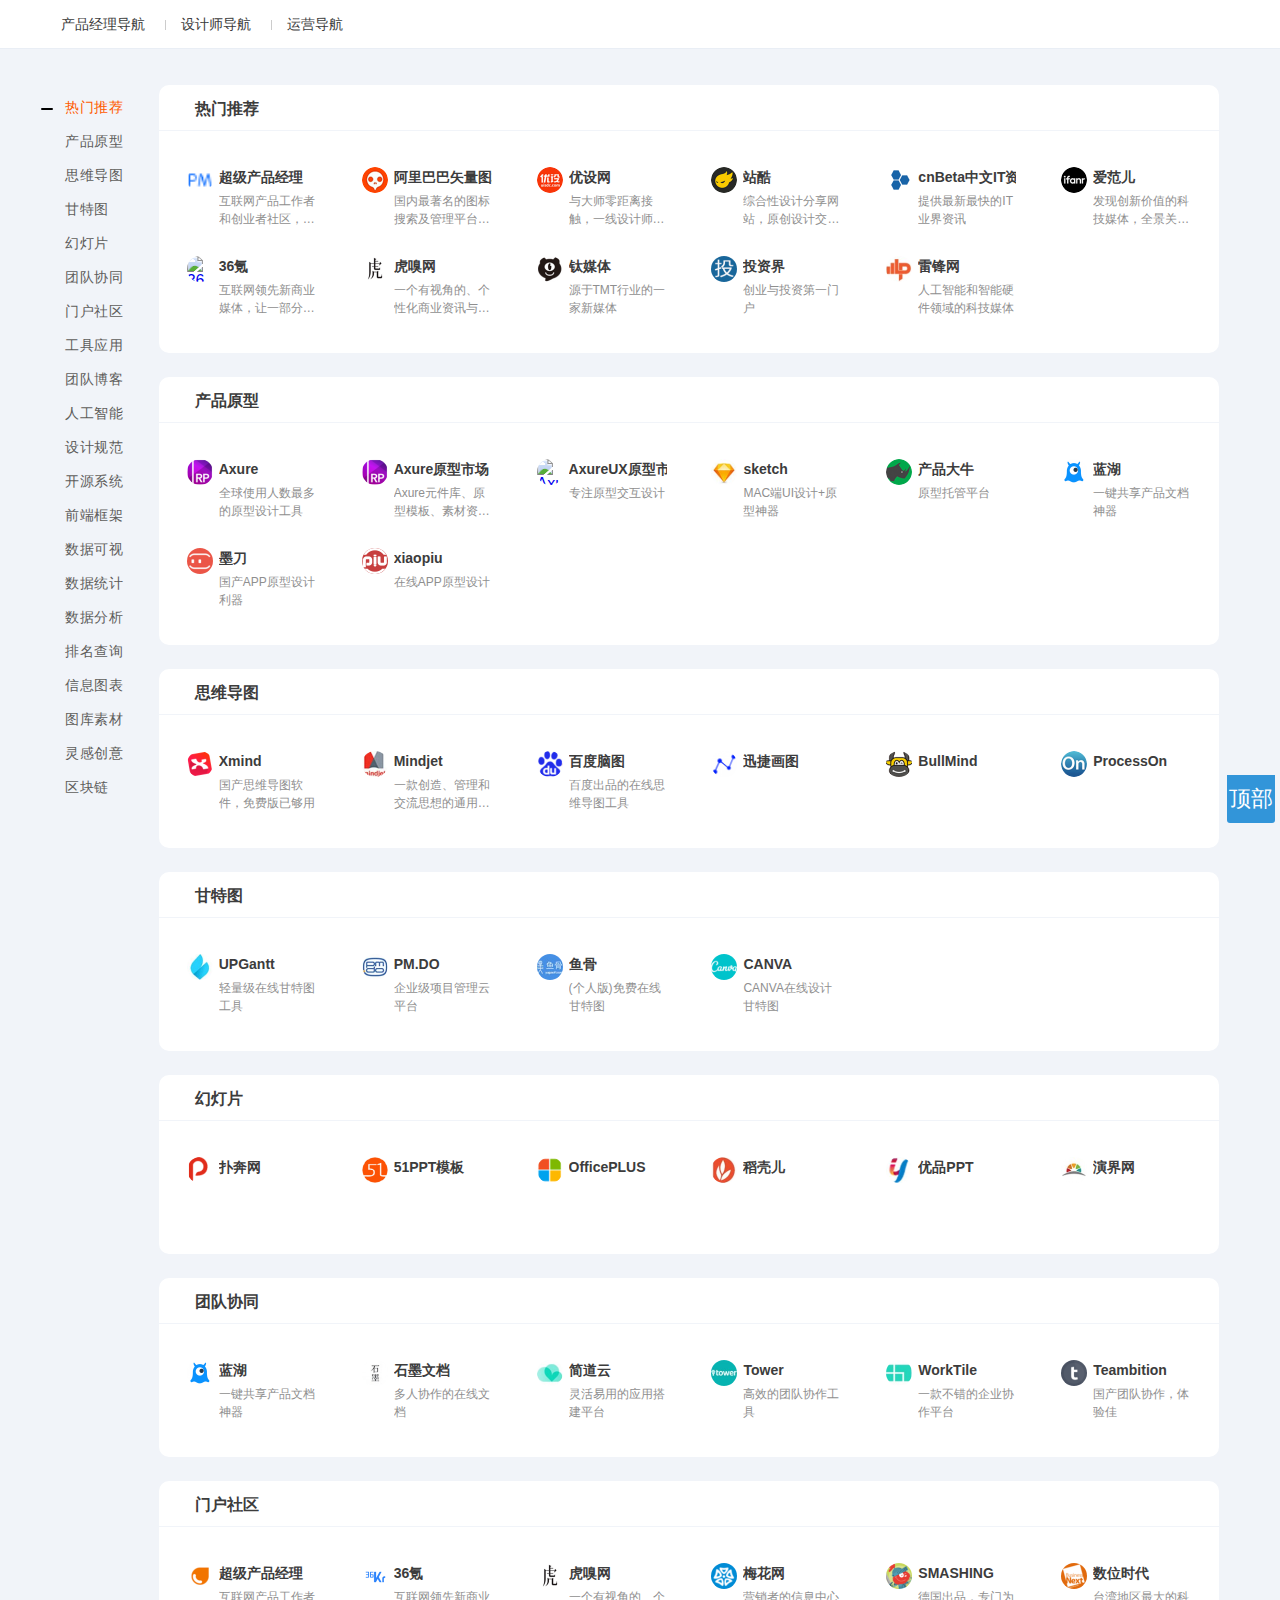
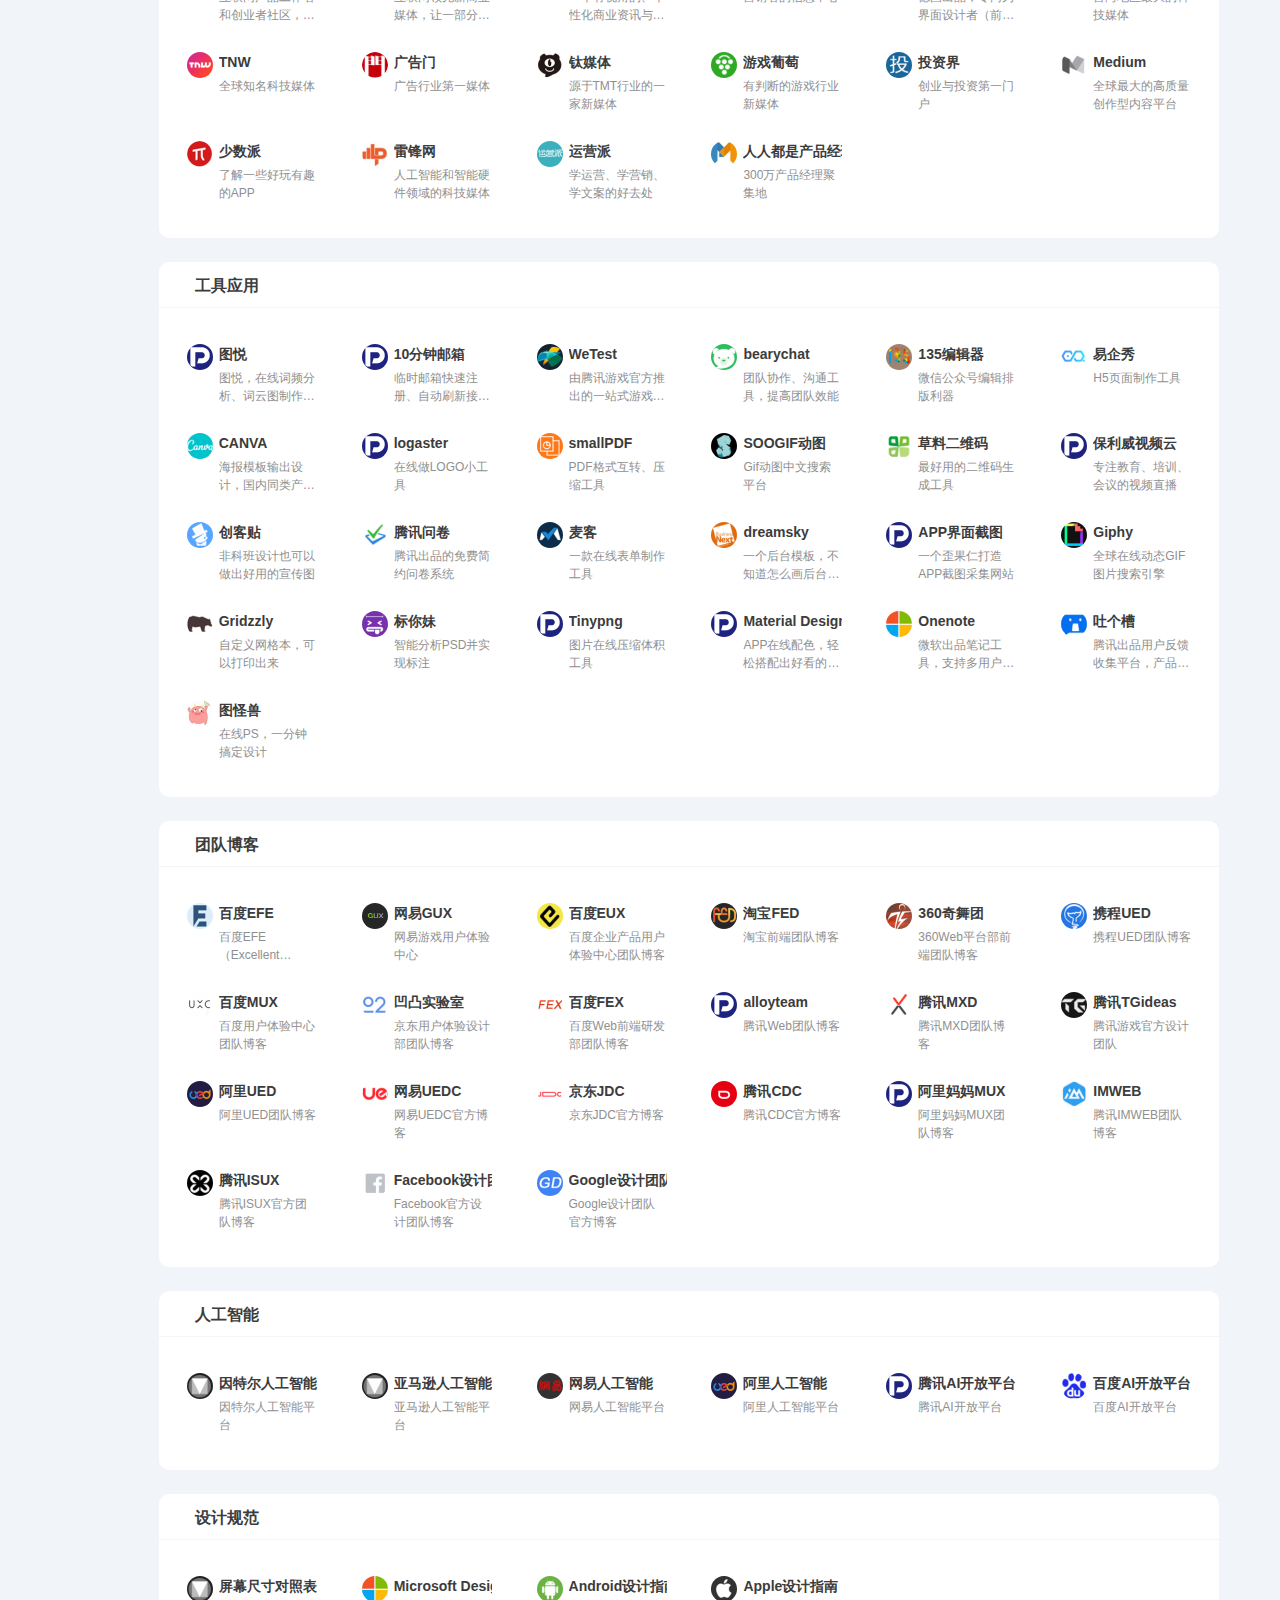
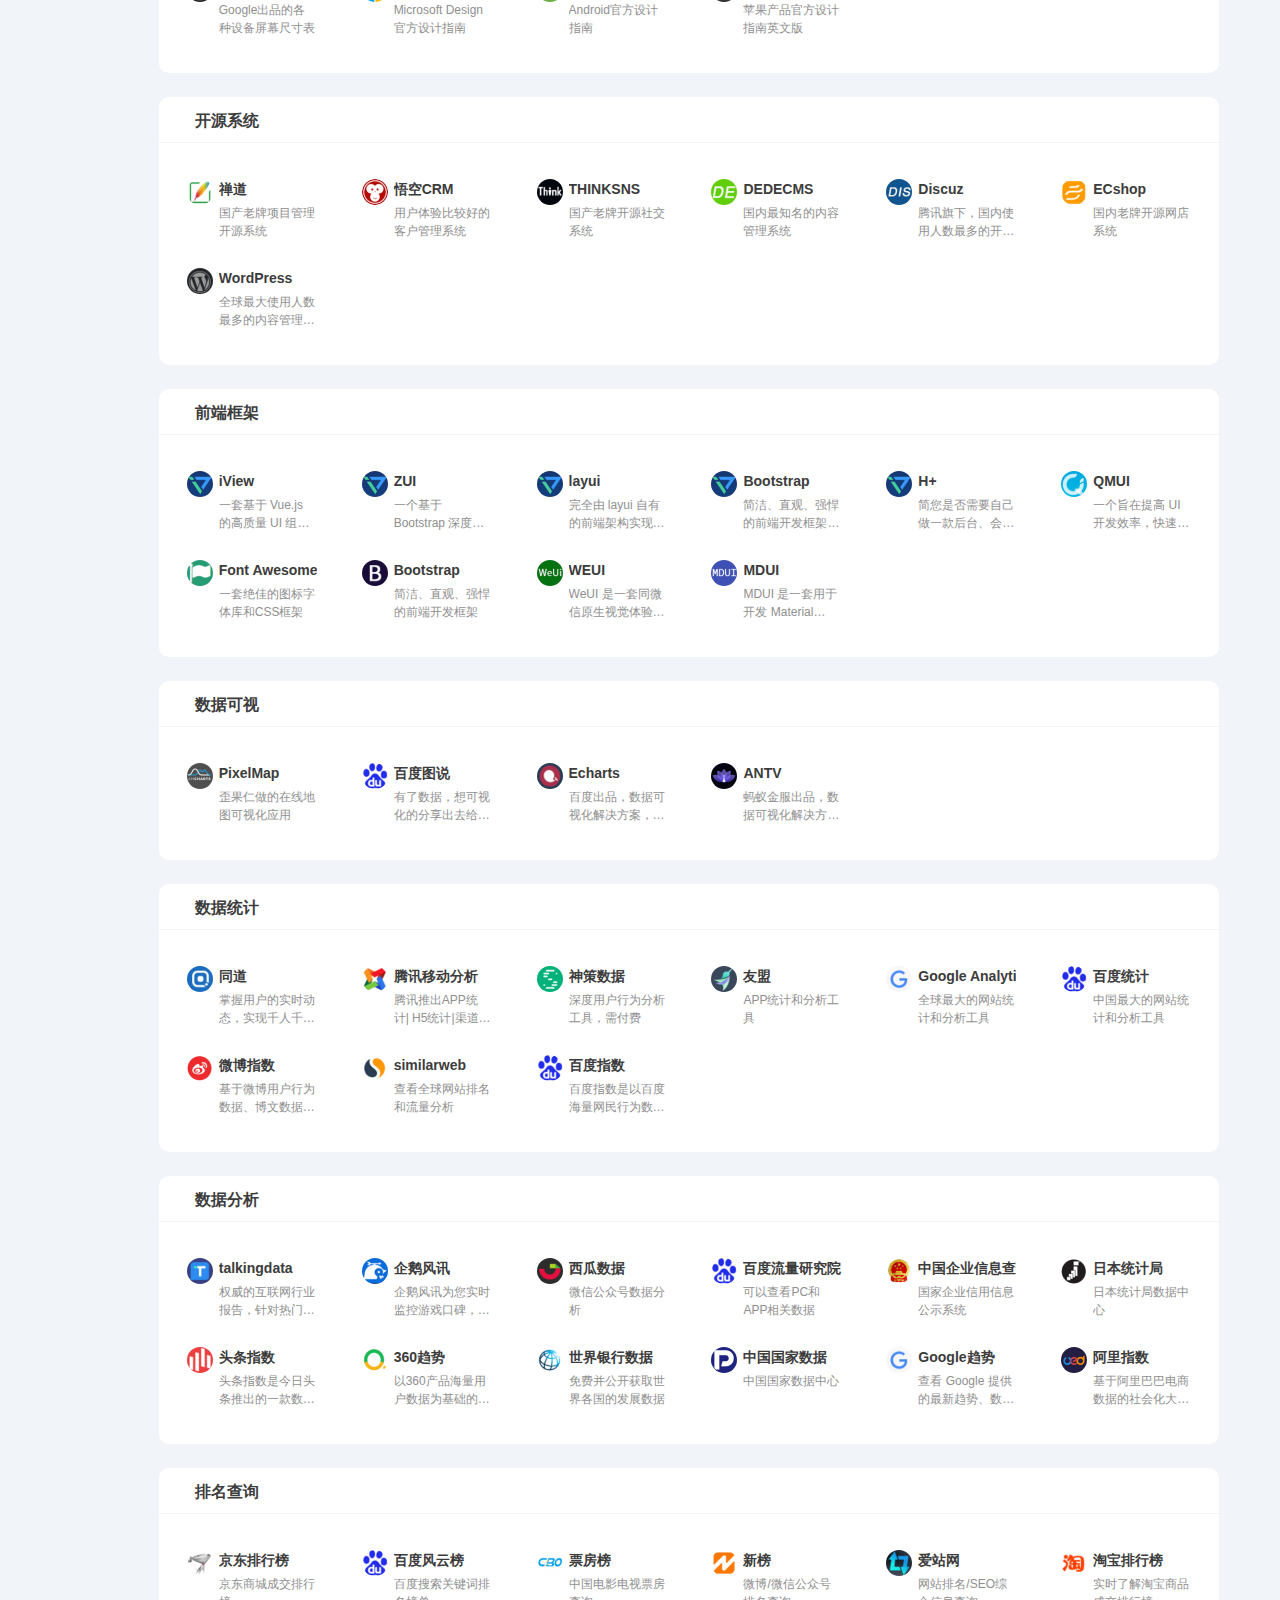
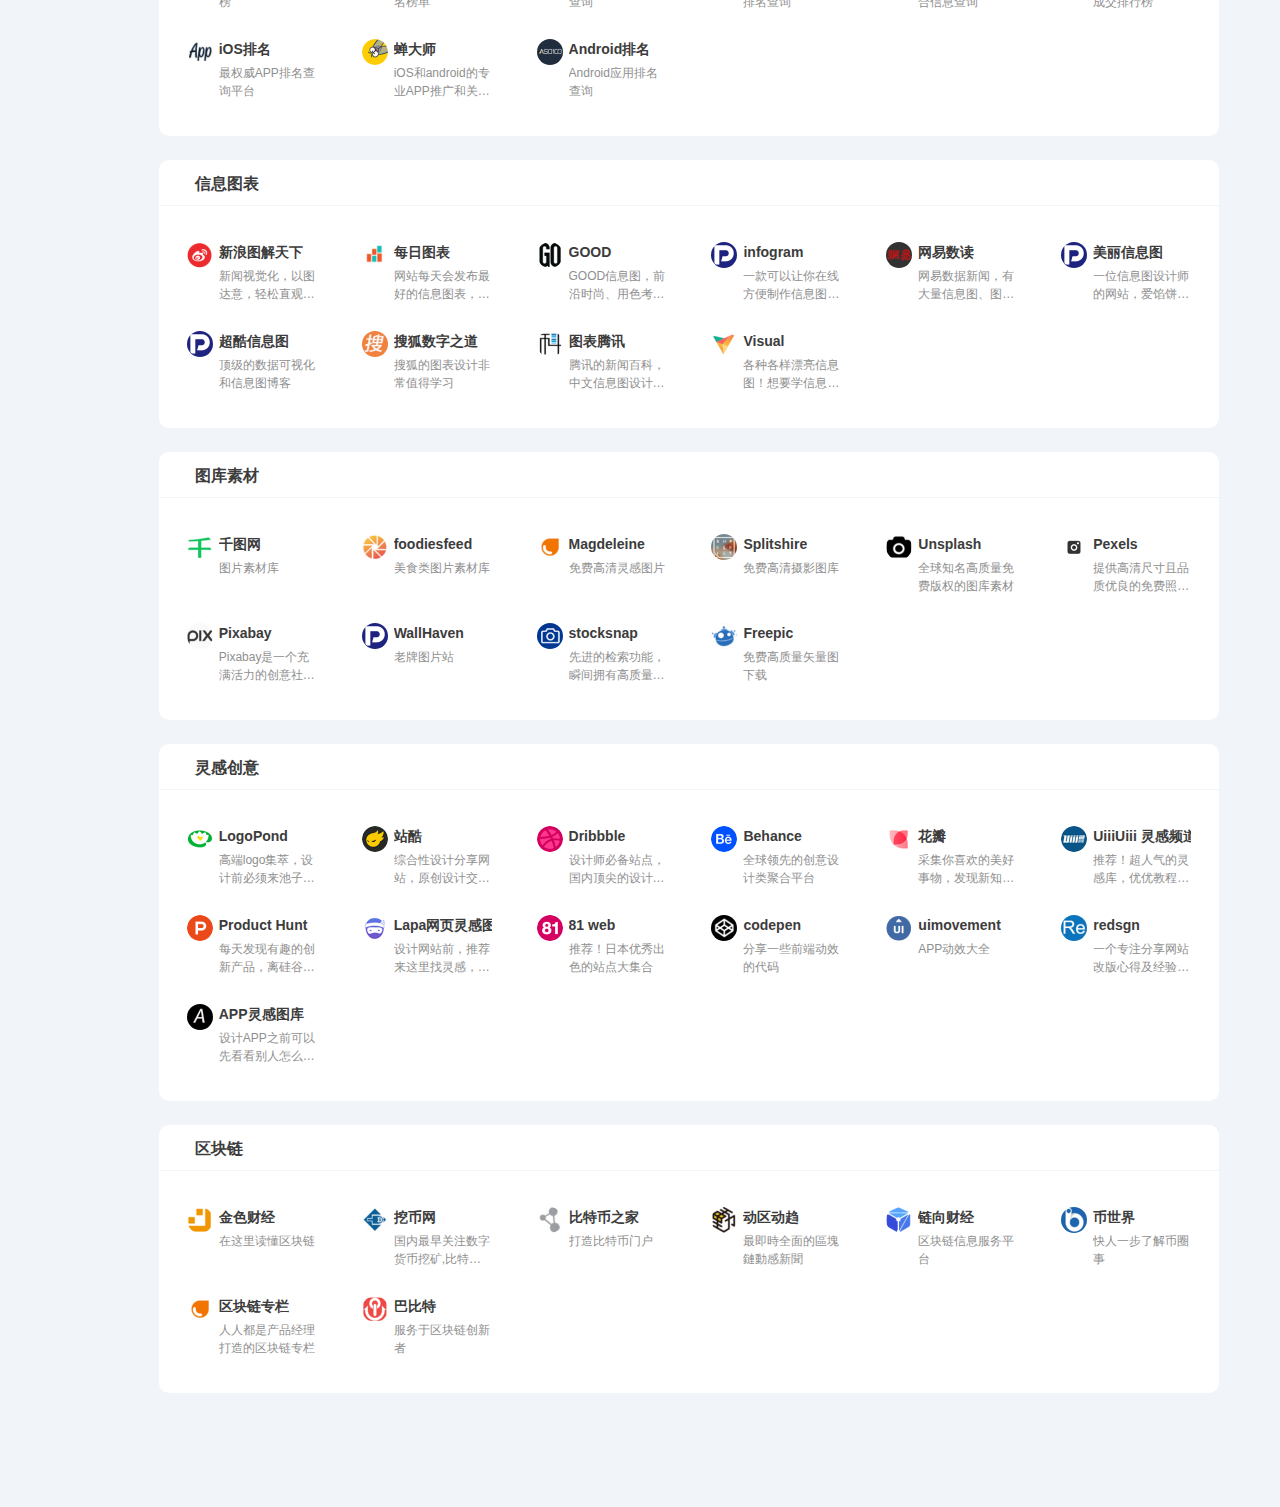
==== commit e3bdcce1: "5" ====
--- a/index.html
+++ b/index.html
@@ -1,2263 +1,2322 @@
 <!DOCTYPE html>
 <html>
-<head>
-<meta charset="utf-8">
-<meta name="viewport" content="width=device-width,initial-scale=1,user-scalable=no" />
-<meta http-equiv="X-UA-Compatible" content="ie=edge">
-<title>PM</title>
-<meta name="description" content="">
-<style>
 
-	
-	</style><link rel="shortcut icon" href="res/PM.png" type="image/x-icon" >
-<link rel='stylesheet' href='main.css' />
-<link rel="stylesheet" href="styles.css" />
-<link href="min.css" rel="stylesheet">
-</head>
-<body class="body-home body-website">
+	<head>
+		<meta charset="utf-8">
+		<meta name="viewport" content="width=device-width,initial-scale=1,user-scalable=no" />
+		<meta http-equiv="X-UA-Compatible" content="ie=edge">
+		<title>PM</title>
+		<meta name="description" content="">
+		<style>
 
-<div class="header-bar">
-  <div class="container">
-	    <div class="bar-left">
-	         <ul class="">
-	         	<li class="menu-item"><a href="https://lchot.github.io/mypm/">产品经理导航</a></li>
-				<li class="menu-item"><a href="https://lchot.github.io/mypm/ui">设计师导航</a></li>
-			</ul>      
-	
-	    </div>
-    </div>
-</div>
-<div class="header-recommend">
-  <div class="container">
-          </div>
-</div><div class="content">
-  <div class="container">
-    <div class="row">
-      <div class="col-md-1 sidebar">
-        <div class="content-sidebar ">
-          <dl id="goto">
-          </dl>
-        </div>
-      </div>
-      <div class="col-md-11">
-                       <!--Start-->
-                        <div class="part" id="2" data-title="热门推荐">
-          <h2 class="has_link "><strong>
+		</style>
+		<link rel="shortcut icon" href="res/PM.png" type="image/x-icon">
+		<link rel='stylesheet' href='main.css' />
+		<link rel="stylesheet" href="styles.css" />
+		<link href="min.css" rel="stylesheet">
+	</head>
+
+	<body class="body-home body-website">
+
+		<div class="header-bar">
+			<div class="container">
+				<div class="bar-left">
+					<ul class="">
+						<li class="menu-item">
+							<a href="https://lchot.github.io/mypm/">产品经理导航</a>
+						</li>
+						<li class="menu-item">
+							<a href="https://lchot.github.io/mypm/ui">设计师导航</a>
+						</li>
+							<li class="menu-item">
+							<a href="https://lchot.github.io/mypm/yunying">运营导航</a>
+						</li>
+					</ul>
+
+				</div>
+			</div>
+		</div>
+		<div class="header-recommend">
+			<div class="container">
+			</div>
+		</div>
+		<div class="content">
+			<div class="container">
+				<div class="row">
+					<div class="col-md-1 sidebar">
+						<div class="content-sidebar ">
+							<dl id="goto">
+							</dl>
+						</div>
+					</div>
+					<div class="col-md-11">
+						<!--Start-->
+						<div class="part" id="2" data-title="热门推荐">
+							<h2 class="has_link "><strong>
             热门推荐            </strong></h2>
-                    <div class="items ">
-            <div class="row">
-                                          <div class="col-xs-6 col-sm-4 col-md-2">
-        <div class="item">
-        		 <a href="https://imspm.com" rel="nofollow" target="_blank" title="超级产品经理">
-	                 <img src="res/PM.png" alt="超级产品经理">
-	                  <h3>
+							<div class="items ">
+								<div class="row">
+									<div class="col-xs-6 col-sm-4 col-md-2">
+										<div class="item">
+											<a href="https://imspm.com" rel="nofollow" target="_blank" title="超级产品经理">
+												<img src="res/PM.png" alt="超级产品经理">
+												<h3>
 	                  	超级产品经理                  
 	                  </h3>
-	                  <p>
-	                  	互联网产品工作者和创业者社区， 专业的分享和交流平台。每...
-	                  </p>
-                  </a> 
-                                   </div>
-              </div>
-                            <div class="col-xs-6 col-sm-4 col-md-2">
-        <div class="item">
-        		         <a href="https://www.iconfont.cn/" rel="nofollow" target="_blank" title="阿里巴巴矢量图标库">
-                 <img src="res/iconfont.png" alt="阿里巴巴矢量图标库">
-                  <h3>
+												<p>
+													互联网产品工作者和创业者社区， 专业的分享和交流平台。每...
+												</p>
+											</a>
+										</div>
+									</div>
+									<div class="col-xs-6 col-sm-4 col-md-2">
+										<div class="item">
+											<a href="https://www.iconfont.cn/" rel="nofollow" target="_blank" title="阿里巴巴矢量图标库">
+												<img src="res/iconfont.png" alt="阿里巴巴矢量图标库">
+												<h3>
                     阿里巴巴矢量图标库                  </h3>
-                  <p>国内最著名的图标搜索及管理平台，300万个图标下载</p>
-                  </a> 
-                                   </div>
-              </div>
-                            <div class="col-xs-6 col-sm-4 col-md-2">
-        <div class="item">
-        		         <a href="https://www.uisdc.com/" rel="nofollow" target="_blank" title="优设网">
-                 <img src="res/uisdc.png" alt="优设网">
-                  <h3>
+												<p>国内最著名的图标搜索及管理平台，300万个图标下载</p>
+											</a>
+										</div>
+									</div>
+									<div class="col-xs-6 col-sm-4 col-md-2">
+										<div class="item">
+											<a href="https://www.uisdc.com/" rel="nofollow" target="_blank" title="优设网">
+												<img src="res/uisdc.png" alt="优设网">
+												<h3>
                     优设网                  </h3>
-                  <p>与大师零距离接触，一线设计师、总监的干货分享地</p>
-                  </a> 
-                                   </div>
-              </div>
-                            <div class="col-xs-6 col-sm-4 col-md-2">
-        <div class="item">
-        		         <a href="https://www.zcool.com.cn/" rel="nofollow" target="_blank" title="站酷">
-                 <img src="res/zcool.png" alt="站酷">
-                  <h3>
+												<p>与大师零距离接触，一线设计师、总监的干货分享地</p>
+											</a>
+										</div>
+									</div>
+									<div class="col-xs-6 col-sm-4 col-md-2">
+										<div class="item">
+											<a href="https://www.zcool.com.cn/" rel="nofollow" target="_blank" title="站酷">
+												<img src="res/zcool.png" alt="站酷">
+												<h3>
                     站酷                  </h3>
-                  <p>综合性设计分享网站，原创设计交流平台</p>
-                  </a> 
-                                   </div>
-              </div>
-                            <div class="col-xs-6 col-sm-4 col-md-2">
-        <div class="item">
-        		         <a href="https://www.cnbeta.com/" rel="nofollow" target="_blank" title="cnBeta中文IT资讯站">
-                 <img src="res/cnbeta.png" alt="cnBeta中文IT资讯站">
-                  <h3>
+												<p>综合性设计分享网站，原创设计交流平台</p>
+											</a>
+										</div>
+									</div>
+									<div class="col-xs-6 col-sm-4 col-md-2">
+										<div class="item">
+											<a href="https://www.cnbeta.com/" rel="nofollow" target="_blank" title="cnBeta中文IT资讯站">
+												<img src="res/cnbeta.png" alt="cnBeta中文IT资讯站">
+												<h3>
                     cnBeta中文IT资讯站                  </h3>
-                  <p>提供最新最快的IT业界资讯</p> 
-                  </a> 
-                                   </div>
-              </div>
-                            <div class="col-xs-6 col-sm-4 col-md-2">
-        <div class="item">
-        		         <a href="https://www.ifanr.com/" rel="nofollow" target="_blank" title="爱范儿">
-                 <img src="res/ifanr.png" alt="爱范儿">
-                  <h3>
+												<p>提供最新最快的IT业界资讯</p>
+											</a>
+										</div>
+									</div>
+									<div class="col-xs-6 col-sm-4 col-md-2">
+										<div class="item">
+											<a href="https://www.ifanr.com/" rel="nofollow" target="_blank" title="爱范儿">
+												<img src="res/ifanr.png" alt="爱范儿">
+												<h3>
                     爱范儿                  </h3>
-                  <p>发现创新价值的科技媒体，全景关注移动互联网</p>
-                  </a> 
-                                   </div>
-              </div>
-                            <div class="col-xs-6 col-sm-4 col-md-2">
-        <div class="item">
-        		         <a href="https://36kr.com/" rel="nofollow" target="_blank" title="36氪">
-                 <img src="res/6kr.png" alt="36氪">
-                  <h3>
+												<p>发现创新价值的科技媒体，全景关注移动互联网</p>
+											</a>
+										</div>
+									</div>
+									<div class="col-xs-6 col-sm-4 col-md-2">
+										<div class="item">
+											<a href="https://36kr.com/" rel="nofollow" target="_blank" title="36氪">
+												<img src="res/6kr.png" alt="36氪">
+												<h3>
                     36氪                  </h3>
-                  <p>互联网领先新商业媒体，让一部分人先看到未来</p>
-                  </a> 
-                                   </div>
-              </div>
-                            <div class="col-xs-6 col-sm-4 col-md-2">
-        <div class="item">
-        		         <a href="https://www.huxiu.com/" rel="nofollow" target="_blank" title="虎嗅网">
-                 <img src="res/huxiu.png" alt="虎嗅网">
-                  <h3>
+												<p>互联网领先新商业媒体，让一部分人先看到未来</p>
+											</a>
+										</div>
+									</div>
+									<div class="col-xs-6 col-sm-4 col-md-2">
+										<div class="item">
+											<a href="https://www.huxiu.com/" rel="nofollow" target="_blank" title="虎嗅网">
+												<img src="res/huxiu.png" alt="虎嗅网">
+												<h3>
                     虎嗅网                  </h3>
-                  <p>一个有视角的、个性化商业资讯与交流平台</p>
-                  </a> 
-                                   </div>
-              </div>
-                            <div class="col-xs-6 col-sm-4 col-md-2">
-        <div class="item">
-        		         <a href="http://www.tmtpost.com/" rel="nofollow" target="_blank" title="钛媒体">
-                 <img src="res/tmtpost.png" alt="钛媒体">
-                  <h3>
+												<p>一个有视角的、个性化商业资讯与交流平台</p>
+											</a>
+										</div>
+									</div>
+									<div class="col-xs-6 col-sm-4 col-md-2">
+										<div class="item">
+											<a href="http://www.tmtpost.com/" rel="nofollow" target="_blank" title="钛媒体">
+												<img src="res/tmtpost.png" alt="钛媒体">
+												<h3>
                     钛媒体                  </h3>
-                  <p>源于TMT行业的一家新媒体</p>
-                  </a> 
-                                   </div>
-              </div>
-                            <div class="col-xs-6 col-sm-4 col-md-2">
-        <div class="item">
-        		         <a href="http://www.pedaily.cn/" rel="nofollow" target="_blank" title="投资界">
-                 <img src="res/pedaily.png" alt="投资界">
-                  <h3>
+												<p>源于TMT行业的一家新媒体</p>
+											</a>
+										</div>
+									</div>
+									<div class="col-xs-6 col-sm-4 col-md-2">
+										<div class="item">
+											<a href="http://www.pedaily.cn/" rel="nofollow" target="_blank" title="投资界">
+												<img src="res/pedaily.png" alt="投资界">
+												<h3>
                     投资界                  </h3>
-                  <p>创业与投资第一门户</p>
-                  </a> 
-                                   </div>
-              </div>
-                            <div class="col-xs-6 col-sm-4 col-md-2">
-        <div class="item">
-        		         <a href="https://www.leiphone.com/" rel="nofollow" target="_blank" title="雷锋网">
-                 <img src="res/leiphone.jpg" alt="雷锋网">
-                  <h3>
+												<p>创业与投资第一门户</p>
+											</a>
+										</div>
+									</div>
+									<div class="col-xs-6 col-sm-4 col-md-2">
+										<div class="item">
+											<a href="https://www.leiphone.com/" rel="nofollow" target="_blank" title="雷锋网">
+												<img src="res/leiphone.jpg" alt="雷锋网">
+												<h3>
                     雷锋网                  </h3>
-                  <p>人工智能和智能硬件领域的科技媒体</p>
-                  </a> 
-                                   </div>
-              </div>
-                          </div>
-          </div>
-        </div>
-                        <div class="part" id="53" data-title="产品原型">
-          <h2 class="has_link "><strong>
+												<p>人工智能和智能硬件领域的科技媒体</p>
+											</a>
+										</div>
+									</div>
+								</div>
+							</div>
+						</div>
+						<div class="part" id="53" data-title="产品原型">
+							<h2 class="has_link "><strong>
             产品原型            </strong></h2>
-                    <div class="items ">
-            <div class="row">
-                                          <div class="col-xs-6 col-sm-4 col-md-2">
-        <div class="item">
-        		         <a href="https://imspm.com/article/1569390019621" rel="nofollow" target="_blank" title="Axure">
-                 <img src="res/Axure.png" alt="Axure">
-                  <h3>
-                    Axure                  </h3>
-                  <p>全球使用人数最多的原型设计工具</p>
-                  </a> 
-                                   </div>
-              </div>
-                            <div class="col-xs-6 col-sm-4 col-md-2">
-        <div class="item">
-        		         <a href="https://www.sketch.com" rel="nofollow" target="_blank" title="sketch">
-                 <img src="res/sketch.jpg" alt="sketch">
-                  <h3>
-                    sketch                  </h3>
-                  <p>
- MAC端UI设计+原型神器
-</p>
-                  </a> 
-                                   </div>
-              </div>
-                            <div class="col-xs-6 col-sm-4 col-md-2">
-        <div class="item">
-        		         <a href="http://www.pmdaniu.com/" rel="nofollow" target="_blank" title="产品大牛">
-                 <img src="res/pmdaniu.png" alt="产品大牛">
-                  <h3>
-                    产品大牛                  </h3>
-                  <p>
-原型托管平台
-</p>
-                  </a> 
-                                   </div>
-              </div>
-                            <div class="col-xs-6 col-sm-4 col-md-2">
-        <div class="item">
-        		         <a href="https://lanhuapp.com" rel="nofollow" target="_blank" title="蓝湖">
-                 <img src="res/lanhuapp.png" alt="蓝湖">
-                  <h3>
+							<div class="items ">
+								<div class="row">
+									<div class="col-xs-6 col-sm-4 col-md-2">
+										<div class="item">
+											<a href="https://imspm.com/article/1569390019621" rel="nofollow" target="_blank" title="Axure">
+												<img src="res/Axure.png" alt="Axure">
+												<h3>Axure</h3>
+												<p>全球使用人数最多的原型设计工具</p>
+											</a>
+										</div>
+									</div>
+									<div class="col-xs-6 col-sm-4 col-md-2">
+										<div class="item">
+											<a href="https://www.axureshop.com/" rel="nofollow" target="_blank" title="Axure">
+												<img src="res/Axure.png" alt="Axure">
+												<h3>Axure原型市场</h3>
+												<p>Axure元件库、原型模板、素材资源平台</p>
+											</a>
+										</div>
+									</div>
+									
+									<div class="col-xs-6 col-sm-4 col-md-2">
+										<div class="item">
+											<a href="http://www.axureux.com/home/tutorial.html" rel="nofollow" target="_blank" title="AxureUX">
+												<img src="res/u186.svg" alt="Axure">
+												<h3>AxureUX原型市场</h3>
+												<p>专注原型交互设计</p>
+											</a>
+										</div>
+									</div>
+									<div class="col-xs-6 col-sm-4 col-md-2">
+										<div class="item">
+											<a href="https://www.sketch.com" rel="nofollow" target="_blank" title="sketch">
+												<img src="res/sketch.jpg" alt="sketch">
+												<h3>sketch</h3>
+												<p>
+													MAC端UI设计+原型神器
+												</p>
+											</a>
+										</div>
+									</div>
+									<div class="col-xs-6 col-sm-4 col-md-2">
+										<div class="item">
+											<a href="http://www.pmdaniu.com/" rel="nofollow" target="_blank" title="产品大牛">
+												<img src="res/pmdaniu.png" alt="产品大牛">
+												<h3>产品大牛 </h3>
+												<p>原型托管平台</p>
+											</a>
+										</div>
+									</div>
+									<div class="col-xs-6 col-sm-4 col-md-2">
+										<div class="item">
+											<a href="https://lanhuapp.com" rel="nofollow" target="_blank" title="蓝湖">
+												<img src="res/lanhuapp.png" alt="蓝湖">
+												<h3>
                     蓝湖                  </h3>
-                  <p>一键共享产品文档神器</p>
-                  </a> 
-                                   </div>
-              </div>
-                            <div class="col-xs-6 col-sm-4 col-md-2">
-        <div class="item">
-        		         <a href="https://modao.cc/" rel="nofollow" target="_blank" title="墨刀">
-                 <img src="res/modao.png" alt="墨刀">
-                  <h3>
+												<p>一键共享产品文档神器</p>
+											</a>
+										</div>
+									</div>
+									<div class="col-xs-6 col-sm-4 col-md-2">
+										<div class="item">
+											<a href="https://modao.cc/" rel="nofollow" target="_blank" title="墨刀">
+												<img src="res/modao.png" alt="墨刀">
+												<h3>
                     墨刀                  </h3>
-                  <p>国产APP原型设计利器</p>
-                  </a> 
-                                   </div>
-              </div>
-                            <div class="col-xs-6 col-sm-4 col-md-2">
-        <div class="item">
-        		         <a href="https://www.xiaopiu.com" rel="nofollow" target="_blank" title="xiaopiu">
-                 <img src="res/xiaopiu.png" alt="xiaopiu">
-                  <h3>
+												<p>国产APP原型设计利器</p>
+											</a>
+										</div>
+									</div>
+									<div class="col-xs-6 col-sm-4 col-md-2">
+										<div class="item">
+											<a href="https://www.xiaopiu.com" rel="nofollow" target="_blank" title="xiaopiu">
+												<img src="res/xiaopiu.png" alt="xiaopiu">
+												<h3>
                     xiaopiu                  </h3>
-                  <p>
-在线APP原型设计
-</p>
-                  </a> 
-                                   </div>
-              </div>
-                          </div>
-          </div>
-        </div>
-                        <div class="part" id="49" data-title="思维导图">
-          <h2 class="has_link "><strong>
+												<p>
+													在线APP原型设计
+												</p>
+											</a>
+										</div>
+									</div>
+								</div>
+							</div>
+						</div>
+						<div class="part" id="49" data-title="思维导图">
+							<h2 class="has_link "><strong>
             思维导图            </strong></h2>
-                    <div class="items ">
-            <div class="row">
-                                          <div class="col-xs-6 col-sm-4 col-md-2">
-        <div class="item">
-        		         <a href="https://www.xmind.cn/download/" rel="nofollow" target="_blank" title="Xmind">
-                 <img src="res/xmind.png" alt="Xmind">
-                  <h3>
+							<div class="items ">
+								<div class="row">
+									<div class="col-xs-6 col-sm-4 col-md-2">
+										<div class="item">
+											<a href="https://www.xmind.cn/download/" rel="nofollow" target="_blank" title="Xmind">
+												<img src="res/xmind.png" alt="Xmind">
+												<h3>
                     Xmind                  </h3>
-                  <p>国产思维导图软件，免费版已够用</p>
-                  </a> 
-                                   </div>
-              </div>
-                            <div class="col-xs-6 col-sm-4 col-md-2">
-        <div class="item">
-        		         <a href="http://www.mindmanager.cn/" rel="nofollow" target="_blank" title="Mindjet">
-                 <img src="res/mindmanager.jpg" alt="Mindjet">
-                  <h3>
+												<p>国产思维导图软件，免费版已够用</p>
+											</a>
+										</div>
+									</div>
+									<div class="col-xs-6 col-sm-4 col-md-2">
+										<div class="item">
+											<a href="http://www.mindmanager.cn/" rel="nofollow" target="_blank" title="Mindjet">
+												<img src="res/mindmanager.jpg" alt="Mindjet">
+												<h3>
                     Mindjet                  </h3>
-                  <p>
+												<p>
 
+													一款创造、管理和交流思想的通用标准的绘图软件
 
-一款创造、管理和交流思想的通用标准的绘图软件
+												</p>
+											</a>
+										</div>
+									</div>
+									<div class="col-xs-6 col-sm-4 col-md-2">
+										<div class="item">
+											<a href="http://naotu.baidu.com/" rel="nofollow" target="_blank" title="百度脑图">
+												<img src="res/naotubaidu.png" alt="百度脑图">
+												<h3>
+                    百度脑图                  </h3>
+												<p>百度出品的在线思维导图工具</p>
+											</a>
+										</div>
+									</div>
+									<div class="col-xs-6 col-sm-4 col-md-2">
+										<div class="item">
+											<a href="http://www.liuchengtu.com/" rel="nofollow" target="_blank" title="迅捷画图">
+												<img src="res/liuchengtu.png" alt="迅捷画图">
+												<h3>
+                    迅捷画图                  </h3>
+												<p></p>
+											</a>
+										</div>
+									</div>
+									<div class="col-xs-6 col-sm-4 col-md-2">
+										<div class="item">
+											<a href="https://www.bullmind.com/" rel="nofollow" target="_blank" title="BullMind">
+												<img src="res/bullmind.png" alt="BullMind">
+												<h3>
+                    BullMind                  </h3>
+												<p></p>
+											</a>
+										</div>
+									</div>
+									<div class="col-xs-6 col-sm-4 col-md-2">
+										<div class="item">
+											<a href="https://www.processon.com/" rel="nofollow" target="_blank" title="ProcessOn">
+												<img src="res/processon.png" alt="ProcessOn">
+												<h3>
+                    ProcessOn                  </h3>
+												<p></p>
+											</a>
+										</div>
+									</div>
+								</div>
+							</div>
+						</div>
+						<div class="part" id="50" data-title="甘特图">
+							<h2 class="has_link "><strong>
+            甘特图            </strong></h2>
+							<div class="items ">
+								<div class="row">
+									<div class="col-xs-6 col-sm-4 col-md-2">
+										<div class="item">
+											<a href="https://www.mindsup.com.cn/" rel="nofollow" target="_blank" title="UPGantt">
+												<img src="res/mindsup.jpg" alt="UPGantt">
+												<h3>
+                    UPGantt                  </h3>
+												<p>
+													轻量级在线甘特图工具
+												</p>
+											</a>
+										</div>
+									</div>
+									<div class="col-xs-6 col-sm-4 col-md-2">
+										<div class="item">
+											<a href="https://www.pmdo.cn/" rel="nofollow" target="_blank" title="PM.DO">
+												<img src="res/PMDO.jpg" alt="PM.DO">
+												<h3>
+                    PM.DO                  </h3>
+												<p>
 
+													企业级项目管理云平台
 
-</p>
-                  </a> 
-                                   </div>
-              </div>
-                            <div class="col-xs-6 col-sm-4 col-md-2">
-        <div class="item">
-        		         <a href="http://naotu.baidu.com/" rel="nofollow" target="_blank" title="百度脑图">
-                 <img src="res/naotubaidu.png" alt="百度脑图">
-                  <h3>
-                    百度脑图                  </h3>
-                  <p>百度出品的在线思维导图工具</p>
-                  </a> 
-                                   </div>
-              </div>
-                            <div class="col-xs-6 col-sm-4 col-md-2">
-        <div class="item">
-        		         <a href="http://www.liuchengtu.com/" rel="nofollow" target="_blank" title="迅捷画图">
-                 <img src="res/liuchengtu.png" alt="迅捷画图">
-                  <h3>
-                    迅捷画图                  </h3>
-                  <p></p>
-                  </a> 
-                                   </div>
-              </div>
-                            <div class="col-xs-6 col-sm-4 col-md-2">
-        <div class="item">
-        		         <a href="https://www.bullmind.com/" rel="nofollow" target="_blank" title="BullMind">
-                 <img src="res/bullmind.png" alt="BullMind">
-                  <h3>
-                    BullMind                  </h3>
-                  <p></p>
-                  </a> 
-                                   </div>
-              </div>
-                            <div class="col-xs-6 col-sm-4 col-md-2">
-        <div class="item">
-        		         <a href="https://www.processon.com/" rel="nofollow" target="_blank" title="ProcessOn">
-                 <img src="res/processon.png" alt="ProcessOn">
-                  <h3>
-                    ProcessOn                  </h3>
-                  <p></p>
-                  </a> 
-                                   </div>
-              </div>
-                          </div>
-          </div>
-        </div>
-                        <div class="part" id="50" data-title="甘特图">
-          <h2 class="has_link "><strong>
-            甘特图            </strong></h2>
-                    <div class="items ">
-            <div class="row">
-                                          <div class="col-xs-6 col-sm-4 col-md-2">
-        <div class="item">
-        		         <a href="https://www.mindsup.com.cn/" rel="nofollow" target="_blank" title="UPGantt">
-                 <img src="res/mindsup.jpg" alt="UPGantt">
-                  <h3>
-                    UPGantt                  </h3>
-                  <p>
-轻量级在线甘特图工具 
-</p>
-                  </a> 
-                                   </div>
-              </div>
-                            <div class="col-xs-6 col-sm-4 col-md-2">
-        <div class="item">
-        		         <a href="https://www.pmdo.cn/" rel="nofollow" target="_blank" title="PM.DO">
-                 <img src="res/PMDO.jpg" alt="PM.DO">
-                  <h3>
-                    PM.DO                  </h3>
-                  <p>
+												</p>
+											</a>
+										</div>
+									</div>
+									<div class="col-xs-6 col-sm-4 col-md-2">
+										<div class="item">
+											<a href="http://www.yugusoft.com/gantt/index.htm" rel="nofollow" target="_blank" title="鱼骨">
+												<img src="res/yugusoft.jpg" alt="鱼骨">
+												<h3>
+                    鱼骨                  </h3>
+												<p>
+													(个人版)免费在线甘特图
+												</p>
+											</a>
+										</div>
+									</div>
+									<div class="col-xs-6 col-sm-4 col-md-2">
+										<div class="item">
+											<a href="https://www.canva.com/zh_cn/graphs/gantt-charts/" rel="nofollow" target="_blank" title="CANVA">
+												<img src="res/canva.png" alt="CANVA">
+												<h3>
+                    CANVA                  </h3>
+												<p>
+													CANVA在线设计甘特图
+												</p>
+											</a>
+										</div>
+									</div>
+								</div>
+							</div>
+						</div>
+						<div class="part" id="51" data-title="幻灯片">
+							<h2 class="has_link "><strong>
+            幻灯片            </strong></h2>
+							<div class="items ">
+								<div class="row">
+									<div class="col-xs-6 col-sm-4 col-md-2">
+										<div class="item">
+											<a href="http://www.pooban.com" rel="nofollow" target="_blank" title="扑奔网">
+												<img src="res/pooban.png" alt="扑奔网">
+												<h3>
+                    扑奔网                  </h3>
+												<p></p>
+											</a>
+										</div>
+									</div>
+									<div class="col-xs-6 col-sm-4 col-md-2">
+										<div class="item">
+											<a href="http://www.51pptmoban.com/" rel="nofollow" target="_blank" title="51PPT模板">
+												<img src="res/51pptmoban.gif" alt="51PPT模板">
+												<h3>
+                    51PPT模板                  </h3>
+												<p></p>
+											</a>
+										</div>
+									</div>
+									<div class="col-xs-6 col-sm-4 col-md-2">
+										<div class="item">
+											<a href="http://www.officeplus.cn/Template/Home.shtml" rel="nofollow" target="_blank" title="OfficePLUS">
+												<img src="res/officeplus.png" alt="OfficePLUS">
+												<h3>
+                    OfficePLUS                  </h3>
+												<p></p>
+											</a>
+										</div>
+									</div>
+									<div class="col-xs-6 col-sm-4 col-md-2">
+										<div class="item">
+											<a href="http://www.docer.com/" rel="nofollow" target="_blank" title="稻壳儿">
+												<img src="res/docer.jpg" alt="稻壳儿">
+												<h3>
+                    稻壳儿                  </h3>
+												<p></p>
+											</a>
+										</div>
+									</div>
+									<div class="col-xs-6 col-sm-4 col-md-2">
+										<div class="item">
+											<a href="http://www.ypppt.com/" rel="nofollow" target="_blank" title="优品PPT">
+												<img src="res/ypppt.jpg" alt="优品PPT">
+												<h3>
+                    优品PPT                  </h3>
+												<p></p>
+											</a>
+										</div>
+									</div>
+									<div class="col-xs-6 col-sm-4 col-md-2">
+										<div class="item">
+											<a href="http://www.yanj.cn/" rel="nofollow" target="_blank" title="演界网">
+												<img src="res/yanj.jpg" alt="演界网">
+												<h3>
+                    演界网                  </h3>
+												<p></p>
+											</a>
+										</div>
+									</div>
+								</div>
+							</div>
+						</div>
+						<div class="part" id="52" data-title="团队协同">
+							<h2 class="has_link "><strong>
+            团队协同            </strong></h2>
+							<div class="items ">
+								<div class="row">
+									<div class="col-xs-6 col-sm-4 col-md-2">
+										<div class="item">
+											<a href="https://lanhuapp.com" rel="nofollow" target="_blank" title="蓝湖">
+												<img src="res/lanhuapp.png" alt="蓝湖">
+												<h3>
+                    蓝湖                  </h3>
+												<p>一键共享产品文档神器</p>
+											</a>
+										</div>
+									</div>
+									<div class="col-xs-6 col-sm-4 col-md-2">
+										<div class="item">
+											<a href="https://shimo.im/" rel="nofollow" target="_blank" title="石墨文档">
+												<img src="res/shimo.jpg" alt="石墨文档">
+												<h3>
+                    石墨文档                  </h3>
+												<p>
+													多人协作的在线文档
+												</p>
+											</a>
+										</div>
+									</div>
+									<div class="col-xs-6 col-sm-4 col-md-2">
+										<div class="item">
+											<a href="https://www.jiandaoyun.com/" rel="nofollow" target="_blank" title="简道云">
+												<img src="res/jiandaoyun.jpg" alt="简道云">
+												<h3>
+                    简道云                  </h3>
+												<p>
+													灵活易用的应用搭建平台
+												</p>
+											</a>
+										</div>
+									</div>
+									<div class="col-xs-6 col-sm-4 col-md-2">
+										<div class="item">
+											<a href="https://tower.im/" rel="nofollow" target="_blank" title="Tower">
+												<img src="res/tower.jpg" alt="Tower">
+												<h3>
+                    Tower                  </h3>
+												<p>
 
+													高效的团队协作工具
 
-企业级项目管理云平台
+												</p>
+											</a>
+										</div>
+									</div>
+									<div class="col-xs-6 col-sm-4 col-md-2">
+										<div class="item">
+											<a href="https://worktile.com/" rel="nofollow" target="_blank" title="WorkTile">
+												<img src="res/worktile.jpg" alt="WorkTile">
+												<h3>
+                    WorkTile                  </h3>
+												<p>
+													一款不错的企业协作平台
+												</p>
+											</a>
+										</div>
+									</div>
+									<div class="col-xs-6 col-sm-4 col-md-2">
+										<div class="item">
+											<a href="https://www.teambition.com/" rel="nofollow" target="_blank" title="Teambition">
+												<img src="res/teambition.png" alt="Teambition">
+												<h3>
+                    Teambition                  </h3>
+												<p>国产团队协作，体验佳</p>
+											</a>
+										</div>
+									</div>
+								</div>
+							</div>
+						</div>
+						<div class="part" id="3" data-title="门户社区">
+							<h2 class="has_link "><strong>
+            门户社区            </strong></h2>
+							<div class="items ">
+								<div class="row">
+									<div class="col-xs-6 col-sm-4 col-md-2">
+										<div class="item">
+											<a href="https://imspm.com" rel="nofollow" target="_blank" title="超级产品经理">
+												<img src="res/imspm.png" alt="超级产品经理">
+												<h3>
+                    超级产品经理                  </h3>
+												<p>
+													互联网产品工作者和创业者社区， 专业的分享和交流平台。每...</p>
+											</a>
+										</div>
+									</div>
+									<div class="col-xs-6 col-sm-4 col-md-2">
+										<div class="item">
+											<a href="https://36kr.com/" rel="nofollow" target="_blank" title="36氪">
+												<img src="res/36kr.png" alt="36氪">
+												<h3>
+                    36氪                  </h3>
+												<p>互联网领先新商业媒体，让一部分人先看到未来</p>
+											</a>
+										</div>
+									</div>
+									<div class="col-xs-6 col-sm-4 col-md-2">
+										<div class="item">
+											<a href="https://www.huxiu.com/" rel="nofollow" target="_blank" title="虎嗅网">
+												<img src="res/huxiu.png" alt="虎嗅网">
+												<h3>
+                    虎嗅网                  </h3>
+												<p>一个有视角的、个性化商业资讯与交流平台</p>
+											</a>
+										</div>
+									</div>
+									<div class="col-xs-6 col-sm-4 col-md-2">
+										<div class="item">
+											<a href="http://www.meihua.info/?imspm.com" rel="nofollow" target="_blank" title="梅花网">
+												<img src="res/meihua.png" alt="梅花网">
+												<h3>
+                    梅花网                  </h3>
+												<p>营销者的信息中心</p>
+											</a>
+										</div>
+									</div>
+									<div class="col-xs-6 col-sm-4 col-md-2">
+										<div class="item">
+											<a href="https://www.smashingmagazine.com/" rel="nofollow" target="_blank" title="SMASHING">
+												<img src="res/smashingmagazine.png" alt="SMASHING">
+												<h3>
+                    SMASHING                  </h3>
+												<p>德国出品，专门为界面设计者（前端、UI、UX）打造的博客</p>
+											</a>
+										</div>
+									</div>
+									<div class="col-xs-6 col-sm-4 col-md-2">
+										<div class="item">
+											<a href="" rel="nofollow" target="_blank" title="数位时代">
+												<img src="res/nofollow.png" alt="数位时代">
+												<h3>
+                    数位时代                  </h3>
+												<p>台湾地区最大的科技媒体</p>
+											</a>
+										</div>
+									</div>
+									<div class="col-xs-6 col-sm-4 col-md-2">
+										<div class="item">
+											<a href="https://thenextweb.com/" rel="nofollow" target="_blank" title="TNW">
+												<img src="res/thenextweb.png" alt="TNW">
+												<h3>
+                    TNW                  </h3>
+												<p>全球知名科技媒体</p>
+											</a>
+										</div>
+									</div>
+									<div class="col-xs-6 col-sm-4 col-md-2">
+										<div class="item">
+											<a href="http://www.adquan.com/" rel="nofollow" target="_blank" title="广告门">
+												<img src="res/adquan.png" alt="广告门">
+												<h3>
+                    广告门                  </h3>
+												<p>广告行业第一媒体</p>
+											</a>
+										</div>
+									</div>
+									<div class="col-xs-6 col-sm-4 col-md-2">
+										<div class="item">
+											<a href="http://www.tmtpost.com/" rel="nofollow" target="_blank" title="钛媒体">
+												<img src="res/tmtpost.png" alt="钛媒体">
+												<h3>
+                    钛媒体                  </h3>
+												<p>源于TMT行业的一家新媒体</p>
+											</a>
+										</div>
+									</div>
+									<div class="col-xs-6 col-sm-4 col-md-2">
+										<div class="item">
+											<a href="http://youxiputao.com/" rel="nofollow" target="_blank" title="游戏葡萄">
+												<img src="res/youxiputao.png" alt="游戏葡萄">
+												<h3>
+                    游戏葡萄                  </h3>
+												<p>有判断的游戏行业新媒体</p>
+											</a>
+										</div>
+									</div>
+									<div class="col-xs-6 col-sm-4 col-md-2">
+										<div class="item">
+											<a href="http://www.pedaily.cn/" rel="nofollow" target="_blank" title="投资界">
+												<img src="res/pedaily.png" alt="投资界">
+												<h3>
+                    投资界                  </h3>
+												<p>创业与投资第一门户</p>
+											</a>
+										</div>
+									</div>
+									<div class="col-xs-6 col-sm-4 col-md-2">
+										<div class="item">
+											<a href="https://www.medium.com/" rel="nofollow" target="_blank" title="Medium">
+												<img src="res/medium.png" alt="Medium">
+												<h3>
+                    Medium                  </h3>
+												<p>全球最大的高质量创作型内容平台</p>
+											</a>
+										</div>
+									</div>
+									<div class="col-xs-6 col-sm-4 col-md-2">
+										<div class="item">
+											<a href="https://sspai.com/" rel="nofollow" target="_blank" title="少数派">
+												<img src="res/sspai.jpg" alt="少数派">
+												<h3>
+                    少数派                  </h3>
+												<p>了解一些好玩有趣的APP</p>
+											</a>
+										</div>
+									</div>
+									<div class="col-xs-6 col-sm-4 col-md-2">
+										<div class="item">
+											<a href="https://www.leiphone.com/" rel="nofollow" target="_blank" title="雷锋网">
+												<img src="res/leiphone.jpg" alt="雷锋网">
+												<h3>
+                    雷锋网                  </h3>
+												<p>人工智能和智能硬件领域的科技媒体</p>
+											</a>
+										</div>
+									</div>
+									<div class="col-xs-6 col-sm-4 col-md-2">
+										<div class="item">
+											<a href="http://www.yunyingpai.com/" rel="nofollow" target="_blank" title="运营派">
+												<img src="res/yunyingpai.jpg" alt="运营派">
+												<h3>
+                    运营派                  </h3>
+												<p>学运营、学营销、学文案的好去处</p>
+											</a>
+										</div>
+									</div>
+									<div class="col-xs-6 col-sm-4 col-md-2">
+										<div class="item">
+											<a href="http://www.woshipm.com/" rel="nofollow" target="_blank" title="人人都是产品经理">
+												<img src="res/woshipm.jpg" alt="人人都是产品经理">
+												<h3>
+                    人人都是产品经理                  </h3>
+												<p>300万产品经理聚集地</p>
+											</a>
+										</div>
+									</div>
+								</div>
+							</div>
+						</div>
+						<div class="part" id="4" data-title="工具应用">
+							<h2 class="has_link "><strong>
+            工具应用            </strong></h2>
+							<div class="items ">
+								<div class="row">
+									<div class="col-xs-6 col-sm-4 col-md-2">
+										<div class="item">
+											<a href="http://www.picdata.cn/" rel="nofollow" target="_blank" title="图悦">
+												<img src="res/picdata.png" alt="图悦">
+												<h3>
+                    图悦                  </h3>
+												<p>图悦，在线词频分析、词云图制作工具</p>
+											</a>
+										</div>
+									</div>
+									<div class="col-xs-6 col-sm-4 col-md-2">
+										<div class="item">
+											<a href="http://mail.bccto.me/" rel="nofollow" target="_blank" title="10分钟邮箱">
+												<img src="res/picdata.png" alt="10分钟邮箱">
+												<h3>
+                    10分钟邮箱                  </h3>
+												<p>临时邮箱快速注册、自动刷新接收，PM测试邮箱流程必备</p>
+											</a>
+										</div>
+									</div>
+									<div class="col-xs-6 col-sm-4 col-md-2">
+										<div class="item">
+											<a href="http://wetest.qq.com/?from=imspm.com" rel="nofollow" target="_blank" title="WeTest">
+												<img src="res/wetest.png" alt="WeTest">
+												<h3>
+                    WeTest                  </h3>
+												<p>由腾讯游戏官方推出的一站式游戏测试平台</p>
+											</a>
+										</div>
+									</div>
+									<div class="col-xs-6 col-sm-4 col-md-2">
+										<div class="item">
+											<a href="https://bearychat.com/?imspm.com" rel="nofollow" target="_blank" title="bearychat">
+												<img src="res/bearychat.png" alt="bearychat">
+												<h3>
+                    bearychat                  </h3>
+												<p>团队协作、沟通工具，提高团队效能</p>
+											</a>
+										</div>
+									</div>
+									<div class="col-xs-6 col-sm-4 col-md-2">
+										<div class="item">
+											<a href="http://www.135editor.com/" rel="nofollow" target="_blank" title="135编辑器">
+												<img src="res/135editor.png" alt="135编辑器">
+												<h3>
+                    135编辑器                  </h3>
+												<p>微信公众号编辑排版利器</p>
+											</a>
+										</div>
+									</div>
+									<div class="col-xs-6 col-sm-4 col-md-2">
+										<div class="item">
+											<a href="http://www.eqxiu.com/" rel="nofollow" target="_blank" title="易企秀">
+												<img src="res/eqxiu.png" alt="易企秀">
+												<h3>
+                    易企秀                  </h3>
+												<p>H5页面制作工具</p>
+											</a>
+										</div>
+									</div>
+									<div class="col-xs-6 col-sm-4 col-md-2">
+										<div class="item">
+											<a href="https://www.canva.com/" rel="nofollow" target="_blank" title="CANVA">
+												<img src="res/canva.png" alt="CANVA">
+												<h3>
+                    CANVA                  </h3>
+												<p>海报模板输出设计，国内同类产品基本都抄他</p>
+											</a>
+										</div>
+									</div>
+									<div class="col-xs-6 col-sm-4 col-md-2">
+										<div class="item">
+											<a href="https://www.logaster.cn/" rel="nofollow" target="_blank" title="logaster">
+												<img src="res/logaster.png" alt="logaster">
+												<h3>
+                    logaster                  </h3>
+												<p>在线做LOGO小工具</p>
+											</a>
+										</div>
+									</div>
+									<div class="col-xs-6 col-sm-4 col-md-2">
+										<div class="item">
+											<a href="https://smallpdf.com/cn" rel="nofollow" target="_blank" title="smallPDF">
+												<img src="res/smallpdf.png" alt="smallPDF">
+												<h3>
+                    smallPDF                  </h3>
+												<p>PDF格式互转、压缩工具</p>
+											</a>
+										</div>
+									</div>
+									<div class="col-xs-6 col-sm-4 col-md-2">
+										<div class="item">
+											<a href="http://www.soogif.com/" rel="nofollow" target="_blank" title="SOOGIF动图">
+												<img src="res/soogif.png" alt="SOOGIF动图">
+												<h3>
+                    SOOGIF动图                  </h3>
+												<p>Gif动图中文搜索平台</p>
+											</a>
+										</div>
+									</div>
+									<div class="col-xs-6 col-sm-4 col-md-2">
+										<div class="item">
+											<a href="http://cli.im/" rel="nofollow" target="_blank" title="草料二维码">
+												<img src="res/cli.png" alt="草料二维码">
+												<h3>
+                    草料二维码                  </h3>
+												<p>最好用的二维码生成工具</p>
+											</a>
+										</div>
+									</div>
+									<div class="col-xs-6 col-sm-4 col-md-2">
+										<div class="item">
+											<a href="https://www.polyv.net/?-cpjl" rel="nofollow" target="_blank" title="保利威视频云">
+												<img src="res/polyv.png" alt="保利威视频云">
+												<h3>
+                    保利威视频云                  </h3>
+												<p>专注教育、培训、会议的视频直播</p>
+											</a>
+										</div>
+									</div>
+									<div class="col-xs-6 col-sm-4 col-md-2">
+										<div class="item">
+											<a href="https://www.chuangkit.com/" rel="nofollow" target="_blank" title="创客贴">
+												<img src="res/chuangkit.png" alt="创客贴">
+												<h3>
+                    创客贴                  </h3>
+												<p>非科班设计也可以做出好用的宣传图</p>
+											</a>
+										</div>
+									</div>
+									<div class="col-xs-6 col-sm-4 col-md-2">
+										<div class="item">
+											<a href="https://wj.qq.com/" rel="nofollow" target="_blank" title="腾讯问卷">
+												<img src="res/wjqq.png" alt="腾讯问卷">
+												<h3>
+                    腾讯问卷                  </h3>
+												<p>腾讯出品的免费简约问卷系统</p>
+											</a>
+										</div>
+									</div>
+									<div class="col-xs-6 col-sm-4 col-md-2">
+										<div class="item">
+											<a href="http://www.mikecrm.com/" rel="nofollow" target="_blank" title="麦客">
+												<img src="res/mikecrm.png" alt="麦客">
+												<h3>
+                    麦客                  </h3>
+												<p>一款在线表单制作工具</p>
+											</a>
+										</div>
+									</div>
+									<div class="col-xs-6 col-sm-4 col-md-2">
+										<div class="item">
+											<a href="http://www.dreamsky.me/" rel="nofollow" target="_blank" title="dreamsky">
+												<img src="res/nofollow.png" alt="dreamsky">
+												<h3>
+                    dreamsky                  </h3>
+												<p>一个后台模板，不知道怎么画后台的可以直接抄抄抄</p>
+											</a>
+										</div>
+									</div>
+									<div class="col-xs-6 col-sm-4 col-md-2">
+										<div class="item">
+											<a href="http://www.mobile-patterns.com/" rel="nofollow" target="_blank" title="APP界面截图">
+												<img src="res/APP界面截图.png" alt="APP界面截图">
+												<h3>
+                    APP界面截图                  </h3>
+												<p>一个歪果仁打造APP截图采集网站</p>
+											</a>
+										</div>
+									</div>
+									<div class="col-xs-6 col-sm-4 col-md-2">
+										<div class="item">
+											<a href="https://giphy.com/" rel="nofollow" target="_blank" title="Giphy">
+												<img src="res/Giphy.png" alt="Giphy">
+												<h3>
+                    Giphy                  </h3>
+												<p>全球在线动态GIF图片搜索引擎</p>
+											</a>
+										</div>
+									</div>
+									<div class="col-xs-6 col-sm-4 col-md-2">
+										<div class="item">
+											<a href="http://www.gridzzly.com/" rel="nofollow" target="_blank" title="Gridzzly">
+												<img src="res/Gridzzly.png" alt="Gridzzly">
+												<h3>
+                    Gridzzly                  </h3>
+												<p>自定义网格本，可以打印出来</p>
+											</a>
+										</div>
+									</div>
+									<div class="col-xs-6 col-sm-4 col-md-2">
+										<div class="item">
+											<a href="http://www.biaonimeia.com/" rel="nofollow" target="_blank" title="标你妹">
+												<img src="res/标你妹.png" alt="标你妹">
+												<h3>
+                    标你妹                  </h3>
+												<p>智能分析PSD并实现标注</p>
+											</a>
+										</div>
+									</div>
+									<div class="col-xs-6 col-sm-4 col-md-2">
+										<div class="item">
+											<a href="https://tinypng.com/" rel="nofollow" target="_blank" title="Tinypng">
+												<img src="res/Tinypng.png" alt="Tinypng">
+												<h3>
+                    Tinypng                  </h3>
+												<p>图片在线压缩体积工具</p>
+											</a>
+										</div>
+									</div>
+									<div class="col-xs-6 col-sm-4 col-md-2">
+										<div class="item">
+											<a href="https://www.materialpalette.com/" rel="nofollow" target="_blank" title="Material Design">
+												<img src="res/Tinypng.png" alt="Material Design">
+												<h3>
+                    Material Design                  </h3>
+												<p>APP在线配色，轻松搭配出好看的Material风格颜色</p>
+											</a>
+										</div>
+									</div>
+									<div class="col-xs-6 col-sm-4 col-md-2">
+										<div class="item">
+											<a href="http://www.onenote.com/" rel="nofollow" target="_blank" title="Onenote">
+												<img src="res/Onenote.png" alt="Onenote">
+												<h3>
+                    Onenote                  </h3>
+												<p>微软出品笔记工具，支持多用户协作</p>
+											</a>
+										</div>
+									</div>
+									<div class="col-xs-6 col-sm-4 col-md-2">
+										<div class="item">
+											<a href="https://tucao.qq.com/" rel="nofollow" target="_blank" title="吐个槽">
+												<img src="res/吐个槽.jpg" alt="吐个槽">
+												<h3>
+                    吐个槽                  </h3>
+												<p>腾讯出品用户反馈收集平台，产品经理必备</p>
+											</a>
+										</div>
+									</div>
+									<div class="col-xs-6 col-sm-4 col-md-2">
+										<div class="item">
+											<a href="https://818ps.com/" rel="nofollow" target="_blank" title="图怪兽">
+												<img src="res/图怪兽.jpg" alt="图怪兽">
+												<h3>
+                    图怪兽                  </h3>
+												<p>在线PS，一分钟搞定设计</p>
+											</a>
+										</div>
+									</div>
+								</div>
+							</div>
+						</div>
+						<div class="part" id="5" data-title="团队博客">
+							<h2 class="has_link "><strong>
+            团队博客            </strong></h2>
+							<div class="items ">
+								<div class="row">
+									<div class="col-xs-6 col-sm-4 col-md-2">
+										<div class="item">
+											<a href="http://efe.baidu.com/" rel="nofollow" target="_blank" title="百度EFE">
+												<img src="res/百度EFE.png" alt="百度EFE">
+												<h3>
+                    百度EFE                  </h3>
+												<p>百度EFE（Excellent FrontEnd）技术团队博客</p>
+											</a>
+										</div>
+									</div>
+									<div class="col-xs-6 col-sm-4 col-md-2">
+										<div class="item">
+											<a href="http://gux.163.com/" rel="nofollow" target="_blank" title="网易GUX">
+												<img src="res/网易GUX.png" alt="网易GUX">
+												<h3>
+                    网易GUX                  </h3>
+												<p>网易游戏用户体验中心</p>
+											</a>
+										</div>
+									</div>
+									<div class="col-xs-6 col-sm-4 col-md-2">
+										<div class="item">
+											<a href="http://eux.baidu.com/" rel="nofollow" target="_blank" title="百度EUX">
+												<img src="res/百度EUX.png" alt="百度EUX">
+												<h3>
+                    百度EUX                  </h3>
+												<p>百度企业产品用户体验中心团队博客</p>
+											</a>
+										</div>
+									</div>
+									<div class="col-xs-6 col-sm-4 col-md-2">
+										<div class="item">
+											<a href="http://taobaofed.org/" rel="nofollow" target="_blank" title="淘宝FED">
+												<img src="res/淘宝FED.png" alt="淘宝FED">
+												<h3>
+                    淘宝FED                  </h3>
+												<p>淘宝前端团队博客</p>
+											</a>
+										</div>
+									</div>
+									<div class="col-xs-6 col-sm-4 col-md-2">
+										<div class="item">
+											<a href="https://75team.com/" rel="nofollow" target="_blank" title="360奇舞团">
+												<img src="res/360奇舞团.png" alt="360奇舞团">
+												<h3>
+                    360奇舞团                  </h3>
+												<p>360Web平台部前端团队博客</p>
+											</a>
+										</div>
+									</div>
+									<div class="col-xs-6 col-sm-4 col-md-2">
+										<div class="item">
+											<a href="http://ued.ctrip.com/blog/" rel="nofollow" target="_blank" title="携程UED">
+												<img src="res/携程UED.png" alt="携程UED">
+												<h3>
+                    携程UED                  </h3>
+												<p>携程UED团队博客</p>
+											</a>
+										</div>
+									</div>
+									<div class="col-xs-6 col-sm-4 col-md-2">
+										<div class="item">
+											<a href="http://mux.baidu.com/" rel="nofollow" target="_blank" title="百度MUX">
+												<img src="res/百度MUX.png" alt="百度MUX">
+												<h3>
+                    百度MUX                  </h3>
+												<p>百度用户体验中心团队博客</p>
+											</a>
+										</div>
+									</div>
+									<div class="col-xs-6 col-sm-4 col-md-2">
+										<div class="item">
+											<a href="https://aotu.io/index.html" rel="nofollow" target="_blank" title="凹凸实验室">
+												<img src="res/凹凸实验室.png" alt="凹凸实验室">
+												<h3>
+                    凹凸实验室                  </h3>
+												<p>京东用户体验设计部团队博客</p>
+											</a>
+										</div>
+									</div>
+									<div class="col-xs-6 col-sm-4 col-md-2">
+										<div class="item">
+											<a href="http://fex.baidu.com/" rel="nofollow" target="_blank" title="百度FEX">
+												<img src="res/百度FEX.png" alt="百度FEX">
+												<h3>
+                    百度FEX                  </h3>
+												<p>百度Web前端研发部团队博客</p>
+											</a>
+										</div>
+									</div>
+									<div class="col-xs-6 col-sm-4 col-md-2">
+										<div class="item">
+											<a href="http://alloyteam.com/" rel="nofollow" target="_blank" title="alloyteam">
+												<img src="res/alloyteam.png" alt="alloyteam">
+												<h3>
+                    alloyteam                  </h3>
+												<p>腾讯Web团队博客</p>
+											</a>
+										</div>
+									</div>
+									<div class="col-xs-6 col-sm-4 col-md-2">
+										<div class="item">
+											<a href="http://mxd.tencent.com/" rel="nofollow" target="_blank" title="腾讯MXD">
+												<img src="res/腾讯MXD.png" alt="腾讯MXD">
+												<h3>
+                    腾讯MXD                  </h3>
+												<p>腾讯MXD团队博客</p>
+											</a>
+										</div>
+									</div>
+									<div class="col-xs-6 col-sm-4 col-md-2">
+										<div class="item">
+											<a href="http://tgideas.qq.com/" rel="nofollow" target="_blank" title="腾讯TGideas">
+												<img src="res/腾讯TGideas.png" alt="腾讯TGideas">
+												<h3>
+                    腾讯TGideas                  </h3>
+												<p>腾讯游戏官方设计团队</p>
+											</a>
+										</div>
+									</div>
+									<div class="col-xs-6 col-sm-4 col-md-2">
+										<div class="item">
+											<a href="http://www.aliued.cn/" rel="nofollow" target="_blank" title="阿里UED">
+												<img src="res/阿里UED.png" alt="阿里UED">
+												<h3>
+                    阿里UED                  </h3>
+												<p>阿里UED团队博客</p>
+											</a>
+										</div>
+									</div>
+									<div class="col-xs-6 col-sm-4 col-md-2">
+										<div class="item">
+											<a href="http://uedc.163.com/" rel="nofollow" target="_blank" title="网易UEDC">
+												<img src="res/网易UEDC.png" alt="网易UEDC">
+												<h3>
+                    网易UEDC                  </h3>
+												<p>网易UEDC官方博客</p>
+											</a>
+										</div>
+									</div>
+									<div class="col-xs-6 col-sm-4 col-md-2">
+										<div class="item">
+											<a href="http://jdc.jd.com/" rel="nofollow" target="_blank" title="京东JDC">
+												<img src="res/京东JDC.png" alt="京东JDC">
+												<h3>
+                    京东JDC                  </h3>
+												<p>京东JDC官方博客</p>
+											</a>
+										</div>
+									</div>
+									<div class="col-xs-6 col-sm-4 col-md-2">
+										<div class="item">
+											<a href="http://cdc.tencent.com/" rel="nofollow" target="_blank" title="腾讯CDC">
+												<img src="res/腾讯CDC.png" alt="腾讯CDC">
+												<h3>
+                    腾讯CDC                  </h3>
+												<p>腾讯CDC官方博客</p>
+											</a>
+										</div>
+									</div>
+									<div class="col-xs-6 col-sm-4 col-md-2">
+										<div class="item">
+											<a href="http://mux.alimama.com/" rel="nofollow" target="_blank" title="阿里妈妈MUX">
+												<img src="res/阿里妈妈MUX.png" alt="阿里妈妈MUX">
+												<h3>
+                    阿里妈妈MUX                  </h3>
+												<p>阿里妈妈MUX团队博客</p>
+											</a>
+										</div>
+									</div>
+									<div class="col-xs-6 col-sm-4 col-md-2">
+										<div class="item">
+											<a href="http://imweb.io/" rel="nofollow" target="_blank" title="IMWEB">
+												<img src="res/IMWEB.png" alt="IMWEB">
+												<h3>
+                    IMWEB                  </h3>
+												<p>腾讯IMWEB团队博客</p>
+											</a>
+										</div>
+									</div>
+									<div class="col-xs-6 col-sm-4 col-md-2">
+										<div class="item">
+											<a href="https://isux.tencent.com/" rel="nofollow" target="_blank" title="腾讯ISUX">
+												<img src="res/腾讯ISUX.png" alt="腾讯ISUX">
+												<h3>
+                    腾讯ISUX                  </h3>
+												<p>腾讯ISUX官方团队博客</p>
+											</a>
+										</div>
+									</div>
+									<div class="col-xs-6 col-sm-4 col-md-2">
+										<div class="item">
+											<a href="http://facebook.design/" rel="nofollow" target="_blank" title="Facebook设计团队">
+												<img src="res/Facebook设计团队.png" alt="Facebook设计团队">
+												<h3>
+                    Facebook设计团队                  </h3>
+												<p>Facebook官方设计团队博客</p>
+											</a>
+										</div>
+									</div>
+									<div class="col-xs-6 col-sm-4 col-md-2">
+										<div class="item">
+											<a href="https://design.google/" rel="nofollow" target="_blank" title="Google设计团队">
+												<img src="res/Google设计团队.png" alt="Google设计团队">
+												<h3>
+                    Google设计团队                  </h3>
+												<p>Google设计团队官方博客</p>
+											</a>
+										</div>
+									</div>
+								</div>
+							</div>
+						</div>
+						<div class="part" id="6" data-title="人工智能">
+							<h2 class="has_link "><strong>
+            人工智能            </strong></h2>
+							<div class="items ">
+								<div class="row">
+									<div class="col-xs-6 col-sm-4 col-md-2">
+										<div class="item">
+											<a href="https://software.intel.com/zh-cn/ai-academy/" rel="nofollow" target="_blank" title="因特尔人工智能">
+												<img src="res/因特尔人工智能.png" alt="因特尔人工智能">
+												<h3>
+                    因特尔人工智能                  </h3>
+												<p>因特尔人工智能平台</p>
+											</a>
+										</div>
+									</div>
+									<div class="col-xs-6 col-sm-4 col-md-2">
+										<div class="item">
+											<a href="https://amazonaws-china.com/cn/events/amazon-ai/" rel="nofollow" target="_blank" title="亚马逊人工智能">
+												<img src="res/因特尔人工智能.png" alt="亚马逊人工智能">
+												<h3>
+                    亚马逊人工智能                  </h3>
+												<p>亚马逊人工智能平台</p>
+											</a>
+										</div>
+									</div>
+									<div class="col-xs-6 col-sm-4 col-md-2">
+										<div class="item">
+											<a href="http://ai.163.com/" rel="nofollow" target="_blank" title="网易人工智能">
+												<img src="res/网易人工智能.png" alt="网易人工智能">
+												<h3>
+                    网易人工智能                  </h3>
+												<p>网易人工智能平台</p>
+											</a>
+										</div>
+									</div>
+									<div class="col-xs-6 col-sm-4 col-md-2">
+										<div class="item">
+											<a href="https://open.bot.tmall.com/" rel="nofollow" target="_blank" title="阿里人工智能">
+												<img src="res/阿里人工智能.png" alt="阿里人工智能">
+												<h3>
+                    阿里人工智能                  </h3>
+												<p>阿里人工智能平台</p>
+											</a>
+										</div>
+									</div>
+									<div class="col-xs-6 col-sm-4 col-md-2">
+										<div class="item">
+											<a href="https://ai.qq.com/" rel="nofollow" target="_blank" title="腾讯AI开放平台">
+												<img src="res/腾讯AI开放平台.png" alt="腾讯AI开放平台">
+												<h3>
+                    腾讯AI开放平台                  </h3>
+												<p>腾讯AI开放平台</p>
+											</a>
+										</div>
+									</div>
+									<div class="col-xs-6 col-sm-4 col-md-2">
+										<div class="item">
+											<a href="http://ai.baidu.com/" rel="nofollow" target="_blank" title="百度AI开放平台">
+												<img src="res/百度AI开放平台.png" alt="百度AI开放平台">
+												<h3>
+                    百度AI开放平台                  </h3>
+												<p>百度AI开放平台</p>
+											</a>
+										</div>
+									</div>
+								</div>
+							</div>
+						</div>
+						<div class="part" id="7" data-title="设计规范">
+							<h2 class="has_link "><strong>
+            设计规范            </strong></h2>
+							<div class="items ">
+								<div class="row">
+									<div class="col-xs-6 col-sm-4 col-md-2">
+										<div class="item">
+											<a href="https://material.io/devices/" rel="nofollow" target="_blank" title="屏幕尺寸对照表">
+												<img src="res/因特尔人工智能.png" alt="屏幕尺寸对照表">
+												<h3>
+                    屏幕尺寸对照表                  </h3>
+												<p>Google出品的各种设备屏幕尺寸表</p>
+											</a>
+										</div>
+									</div>
+									<div class="col-xs-6 col-sm-4 col-md-2">
+										<div class="item">
+											<a href="https://www.microsoft.com/en-us/design" rel="nofollow" target="_blank" title="Microsoft Design">
+												<img src="res/microsoft.png" alt="Microsoft Design">
+												<h3>
+                    Microsoft Design                  </h3>
+												<p>Microsoft Design官方设计指南</p>
+											</a>
+										</div>
+									</div>
+									<div class="col-xs-6 col-sm-4 col-md-2">
+										<div class="item">
+											<a href="https://developer.android.com/design/index.html" rel="nofollow" target="_blank" title="Android设计指南">
+												<img src="res/Android设计指南.png" alt="Android设计指南">
+												<h3>
+                    Android设计指南                  </h3>
+												<p>Android官方设计指南</p>
+											</a>
+										</div>
+									</div>
+									<div class="col-xs-6 col-sm-4 col-md-2">
+										<div class="item">
+											<a href="https://developer.apple.com/design/" rel="nofollow" target="_blank" title="Apple设计指南">
+												<img src="res/Apple设计指南.png" alt="Apple设计指南">
+												<h3>
+                    Apple设计指南                  </h3>
+												<p>苹果产品官方设计指南英文版</p>
+											</a>
+										</div>
+									</div>
+								</div>
+							</div>
+						</div>
+						<div class="part" id="8" data-title="开源系统">
+							<h2 class="has_link "><strong>
+            开源系统            </strong></h2>
+							<div class="items ">
+								<div class="row">
+									<div class="col-xs-6 col-sm-4 col-md-2">
+										<div class="item">
+											<a href="http://www.zentao.net/" rel="nofollow" target="_blank" title="禅道">
+												<img src="res/禅道.png" alt="禅道">
+												<h3>
+                    禅道                  </h3>
+												<p>国产老牌项目管理开源系统</p>
+											</a>
+										</div>
+									</div>
+									<div class="col-xs-6 col-sm-4 col-md-2">
+										<div class="item">
+											<a href="http://www.5kcrm.com/index.php?m=download&amp;a=index" rel="nofollow" target="_blank" title="悟空CRM">
+												<img src="res/悟空CRM.png" alt="悟空CRM">
+												<h3>
+                    悟空CRM                  </h3>
+												<p>用户体验比较好的客户管理系统</p>
+											</a>
+										</div>
+									</div>
+									<div class="col-xs-6 col-sm-4 col-md-2">
+										<div class="item">
+											<a href="http://www.thinksns.com/index.html" rel="nofollow" target="_blank" title="THINKSNS">
+												<img src="res/THINKSNS.png" alt="THINKSNS">
+												<h3>
+                    THINKSNS                  </h3>
+												<p>国产老牌开源社交系统</p>
+											</a>
+										</div>
+									</div>
+									<div class="col-xs-6 col-sm-4 col-md-2">
+										<div class="item">
+											<a href="" rel="nofollow" target="_blank" title="DEDECMS">
+												<img src="res/DEDECMS.png" alt="DEDECMS">
+												<h3>
+                    DEDECMS                  </h3>
+												<p>国内最知名的内容管理系统</p>
+											</a>
+										</div>
+									</div>
+									<div class="col-xs-6 col-sm-4 col-md-2">
+										<div class="item">
+											<a href="http://www.discuz.net/forum-10-1.html" rel="nofollow" target="_blank" title="Discuz">
+												<img src="res/Discuz.png" alt="Discuz">
+												<h3>
+                    Discuz                  </h3>
+												<p>腾讯旗下，国内使用人数最多的开源论坛系统</p>
+											</a>
+										</div>
+									</div>
+									<div class="col-xs-6 col-sm-4 col-md-2">
+										<div class="item">
+											<a href="http://yunqi.shopex.cn/products/ecshop" rel="nofollow" target="_blank" title="ECshop">
+												<img src="res/ECshop.png" alt="ECshop">
+												<h3>
+                    ECshop                  </h3>
+												<p>国内老牌开源网店系统</p>
+											</a>
+										</div>
+									</div>
+									<div class="col-xs-6 col-sm-4 col-md-2">
+										<div class="item">
+											<a href="https://wordpress.org/" rel="nofollow" target="_blank" title="WordPress">
+												<img src="res/WordPress.png" alt="WordPress">
+												<h3>
+                    WordPress                  </h3>
+												<p>全球最大使用人数最多的内容管理系统</p>
+											</a>
+										</div>
+									</div>
+								</div>
+							</div>
+						</div>
+						<div class="part" id="10" data-title="前端框架">
+							<h2 class="has_link "><strong>
+            前端框架            </strong></h2>
+							<div class="items ">
+								<div class="row">
+									<div class="col-xs-6 col-sm-4 col-md-2">
+										<div class="item">
+											<a href="https://www.iviewui.com/" rel="nofollow" target="_blank" title="iView">
+												<img src="res/iView.png" alt="iView">
+												<h3>iView</h3>
+												<p>一套基于 Vue.js 的高质量 UI 组件库</p>
+											</a>
+										</div>
+									</div>
+									<div class="col-xs-6 col-sm-4 col-md-2">
+										<div class="item">
+											<a href="http://zui.sexy/" rel="nofollow" target="_blank" title="ZUI">
+												<img src="res/iView.png" alt="iView">
+												<h3>ZUI</h3>
+												<p>一个基于 Bootstrap 深度定制开源前端实践方案，帮助你快速构建现代跨屏应用。</p>
+											</a>
+										</div>
+									</div>
+									
+									<div class="col-xs-6 col-sm-4 col-md-2">
+										<div class="item">
+											<a href="https://www.layui.com/admin/" rel="nofollow" target="_blank" title="layui">
+												<img src="res/iView.png" alt="iView">
+												<h3>layui</h3>
+												<p>完全由 layui 自有的前端架构实现而成的一套通用型后台管理模板系统</p>
+											</a>
+										</div>
+									</div>
+									
+									<div class="col-xs-6 col-sm-4 col-md-2">
+										<div class="item">
+											<a href="https://www.bootcss.com/" rel="nofollow" target="_blank" title="Bootstrap">
+												<img src="res/iView.png" alt="iView">
+												<h3>Bootstrap</h3>
+												<p>简洁、直观、强悍的前端开发框架，让web开发更迅速、简单。</p>
+											</a>
+										</div>
+									</div>
+									<div class="col-xs-6 col-sm-4 col-md-2">
+										<div class="item">
+											<a href="http://www.zi-han.net/theme/hplus/" rel="nofollow" target="_blank" title="H+">
+												<img src="res/iView.png" alt="iView">
+												<h3>H+</h3>
+												<p>简您是否需要自己做一款后台、会员中心等等的，但是又缺乏html等前端知识… </p>
+											</a>
+										</div>
+									</div>
+									<div class="col-xs-6 col-sm-4 col-md-2">
+										<div class="item">
+											<a href="http://qmuiteam.com/web/page/index.html" rel="nofollow" target="_blank" title="QMUI">
+												<img src="res/QMUI.png" alt="QMUI">
+												<h3>
+                    QMUI                  </h3>
+												<p>一个旨在提高 UI 开发效率，快速产生项目 UI 的前端框架</p>
+											</a>
+										</div>
+									</div>
+									<div class="col-xs-6 col-sm-4 col-md-2">
+										<div class="item">
+											<a href="http://fontawesome.dashgame.com/" rel="nofollow" target="_blank" title="Font Awesome">
+												<img src="res/fontawesome.png" alt="Font Awesome">
+												<h3>
+                    Font Awesome                  </h3>
+												<p>一套绝佳的图标字体库和CSS框架</p>
+											</a>
+										</div>
+									</div>
+									<div class="col-xs-6 col-sm-4 col-md-2">
+										<div class="item">
+											<a href="http://www.bootcss.com/" rel="nofollow" target="_blank" title="Bootstrap">
+												<img src="res/Bootstrap.png" alt="Bootstrap">
+												<h3>
+                    Bootstrap                  </h3>
+												<p>简洁、直观、强悍的前端开发框架</p>
+											</a>
+										</div>
+									</div>
+									<div class="col-xs-6 col-sm-4 col-md-2">
+										<div class="item">
+											<a href="https://weui.io/" rel="nofollow" target="_blank" title="WEUI">
+												<img src="res/WEUI.png" alt="WEUI">
+												<h3>
+                    WEUI                  </h3>
+												<p>WeUI 是一套同微信原生视觉体验一致的基础样式库</p>
+											</a>
+										</div>
+									</div>
+									<div class="col-xs-6 col-sm-4 col-md-2">
+										<div class="item">
+											<a href="https://www.mdui.org/" rel="nofollow" target="_blank" title="MDUI">
+												<img src="res/MDUI.png" alt="MDUI">
+												<h3>
+                    MDUI                  </h3>
+												<p>MDUI 是一套用于开发 Material Design 网页的前端框架</p>
+											</a>
+										</div>
+									</div>
+								</div>
+							</div>
+						</div>
+						<div class="part" id="11" data-title="数据可视">
+							<h2 class="has_link "><strong>
+            数据可视            </strong></h2>
+							<div class="items ">
+								<div class="row">
+									<div class="col-xs-6 col-sm-4 col-md-2">
+										<div class="item">
+											<a href="https://pixelmap.amcharts.com" rel="nofollow" target="_blank" title="PixelMap">
+												<img src="res/PixelMap.png" alt="PixelMap">
+												<h3>
+                    PixelMap                  </h3>
+												<p>歪果仁做的在线地图可视化应用</p>
+											</a>
+										</div>
+									</div>
+									<div class="col-xs-6 col-sm-4 col-md-2">
+										<div class="item">
+											<a href="http://tushuo.baidu.com/" rel="nofollow" target="_blank" title="百度图说">
+												<img src="res/百度图说.png" alt="百度图说">
+												<h3>
+                    百度图说                  </h3>
+												<p>有了数据，想可视化的分享出去给老板同事看，怎么办？你需要这个工具</p>
+											</a>
+										</div>
+									</div>
+									<div class="col-xs-6 col-sm-4 col-md-2">
+										<div class="item">
+											<a href="http://echarts.baidu.com/" rel="nofollow" target="_blank" title="Echarts">
+												<img src="res/Echarts.png" alt="Echarts">
+												<h3>
+                    Echarts                  </h3>
+												<p>百度出品，数据可视化解决方案，让程序员用上，后台数据报表立马高大上</p>
+											</a>
+										</div>
+									</div>
+									<div class="col-xs-6 col-sm-4 col-md-2">
+										<div class="item">
+											<a href="https://antv.alipay.com/" rel="nofollow" target="_blank" title="ANTV">
+												<img src="res/ANTV.png" alt="ANTV">
+												<h3>
+                    ANTV                  </h3>
+												<p>蚂蚁金服出品，数据可视化解决方案，让程序员用上，后台报表立马高大上</p>
+											</a>
+										</div>
+									</div>
+								</div>
+							</div>
+						</div>
+						<div class="part" id="12" data-title="数据统计">
+							<h2 class="has_link "><strong>
+            数据统计            </strong></h2>
+							<div class="items ">
+								<div class="row">
+									<div class="col-xs-6 col-sm-4 col-md-2">
+										<div class="item">
+											<a href="http://www.tongdao.io/?imspm.com" rel="nofollow" target="_blank" title="同道">
+												<img src="res/同道.png" alt="同道">
+												<h3>
+                    同道                  </h3>
+												<p>掌握用户的实时动态，实现千人千面的营销策略，刺激用户转化</p>
+											</a>
+										</div>
+									</div>
+									<div class="col-xs-6 col-sm-4 col-md-2">
+										<div class="item">
+											<a href="http://mta.qq.com/mta/" rel="nofollow" target="_blank" title="腾讯移动分析">
+												<img src="res/腾讯移动分析.png" alt="腾讯移动分析">
+												<h3>
+                    腾讯移动分析                  </h3>
+												<p>腾讯推出APP统计| H5统计|渠道统计工具</p>
+											</a>
+										</div>
+									</div>
+									<div class="col-xs-6 col-sm-4 col-md-2">
+										<div class="item">
+											<a href="https://www.sensorsdata.cn/index.html?imspm.com" rel="nofollow" target="_blank" title="神策数据">
+												<img src="res/神策数据.png" alt="神策数据">
+												<h3>
+                    神策数据                  </h3>
+												<p>深度用户行为分析工具，需付费</p>
+											</a>
+										</div>
+									</div>
+									<div class="col-xs-6 col-sm-4 col-md-2">
+										<div class="item">
+											<a href="https://www.umeng.com/" rel="nofollow" target="_blank" title="友盟">
+												<img src="res/友盟.png" alt="友盟">
+												<h3>
+                    友盟                  </h3>
+												<p>APP统计和分析工具</p>
+											</a>
+										</div>
+									</div>
+									<div class="col-xs-6 col-sm-4 col-md-2">
+										<div class="item">
+											<a href="http://www.google.cn/analytics/" rel="nofollow" target="_blank" title="Google Analytics">
+												<img src="res/GoogleAnalytics.png" alt="Google Analytics">
+												<h3>
+                    Google Analytics                  </h3>
+												<p>全球最大的网站统计和分析工具</p>
+											</a>
+										</div>
+									</div>
+									<div class="col-xs-6 col-sm-4 col-md-2">
+										<div class="item">
+											<a href="http://tongji.baidu.com/" rel="nofollow" target="_blank" title="百度统计">
+												<img src="res/百度统计.png" alt="百度统计">
+												<h3>
+                    百度统计                  </h3>
+												<p>中国最大的网站统计和分析工具</p>
+											</a>
+										</div>
+									</div>
+									<div class="col-xs-6 col-sm-4 col-md-2">
+										<div class="item">
+											<a href="http://data.weibo.com/index" rel="nofollow" target="_blank" title="微博指数">
+												<img src="res/微博指数.png" alt="微博指数">
+												<h3>
+                    微博指数                  </h3>
+												<p>基于微博用户行为数据、博文数据，反映不同事件指数</p>
+											</a>
+										</div>
+									</div>
+									<div class="col-xs-6 col-sm-4 col-md-2">
+										<div class="item">
+											<a href="https://www.similarweb.com/" rel="nofollow" target="_blank" title="similarweb">
+												<img src="res/similarweb.png" alt="similarweb">
+												<h3>
+                    similarweb                  </h3>
+												<p>查看全球网站排名和流量分析</p>
+											</a>
+										</div>
+									</div>
+									<div class="col-xs-6 col-sm-4 col-md-2">
+										<div class="item">
+											<a href="http://index.baidu.com/" rel="nofollow" target="_blank" title="百度指数">
+												<img src="res/百度指数.png" alt="百度指数">
+												<h3>
+                    百度指数                  </h3>
+												<p>百度指数是以百度海量网民行为数据为基础的数据分享平台</p>
+											</a>
+										</div>
+									</div>
+								</div>
+							</div>
+						</div>
+						<div class="part" id="13" data-title="数据分析">
+							<h2 class="has_link "><strong>
+            数据分析            </strong></h2>
+							<div class="items ">
+								<div class="row">
+									<div class="col-xs-6 col-sm-4 col-md-2">
+										<div class="item">
+											<a href="http://mi.talkingdata.com/reports.html" rel="nofollow" target="_blank" title="talkingdata">
+												<img src="res/talkingdata.png" alt="talkingdata">
+												<h3>
+                    talkingdata                  </h3>
+												<p>权威的互联网行业报告，针对热门行业、热门事件进行重点实时分析</p>
+											</a>
+										</div>
+									</div>
+									<div class="col-xs-6 col-sm-4 col-md-2">
+										<div class="item">
+											<a href="http://fsight.qq.com" rel="nofollow" target="_blank" title="企鹅风讯">
+												<img src="res/企鹅风讯.png" alt="企鹅风讯">
+												<h3>
+                    企鹅风讯                  </h3>
+												<p>企鹅风讯为您实时监控游戏口碑，灵活监测新版本和活动表现</p>
+											</a>
+										</div>
+									</div>
+									<div class="col-xs-6 col-sm-4 col-md-2">
+										<div class="item">
+											<a href="http://data.xiguaji.com/" rel="nofollow" target="_blank" title="西瓜数据">
+												<img src="res/西瓜数据.png" alt="西瓜数据">
+												<h3>
+                    西瓜数据                  </h3>
+												<p>微信公众号数据分析</p>
+											</a>
+										</div>
+									</div>
+									<div class="col-xs-6 col-sm-4 col-md-2">
+										<div class="item">
+											<a href="https://mtj.baidu.com/data/mobile/profile" rel="nofollow" target="_blank" title="百度流量研究院">
+												<img src="res/百度流量研究院.png" alt="百度流量研究院">
+												<h3>
+                    百度流量研究院                  </h3>
+												<p>可以查看PC和APP相关数据</p>
+											</a>
+										</div>
+									</div>
+									<div class="col-xs-6 col-sm-4 col-md-2">
+										<div class="item">
+											<a href="http://www.gsxt.gov.cn/index.html" rel="nofollow" target="_blank" title="中国企业信息查询">
+												<img src="res/中国企业信息查询.png" alt="中国企业信息查询">
+												<h3>
+                    中国企业信息查询                  </h3>
+												<p>国家企业信用信息公示系统</p>
+											</a>
+										</div>
+									</div>
+									<div class="col-xs-6 col-sm-4 col-md-2">
+										<div class="item">
+											<a href="http://www.stat.go.jp/" rel="nofollow" target="_blank" title="日本统计局">
+												<img src="res/日本统计局.png" alt="日本统计局">
+												<h3>
+                    日本统计局                  </h3>
+												<p>日本统计局数据中心</p>
+											</a>
+										</div>
+									</div>
+									<div class="col-xs-6 col-sm-4 col-md-2">
+										<div class="item">
+											<a href="https://index.toutiao.com/" rel="nofollow" target="_blank" title="头条指数">
+												<img src="res/头条指数.png" alt="头条指数">
+												<h3>
+                    头条指数                  </h3>
+												<p>头条指数是今日头条推出的一款数据公共服务产品</p>
+											</a>
+										</div>
+									</div>
+									<div class="col-xs-6 col-sm-4 col-md-2">
+										<div class="item">
+											<a href="https://trends.so.com/index" rel="nofollow" target="_blank" title="360趋势">
+												<img src="res/360趋势.png" alt="360趋势">
+												<h3>
+                    360趋势                  </h3>
+												<p>以360产品海量用户数据为基础的大数据展示平台</p>
+											</a>
+										</div>
+									</div>
+									<div class="col-xs-6 col-sm-4 col-md-2">
+										<div class="item">
+											<a href="http://data.worldbank.org.cn/" rel="nofollow" target="_blank" title="世界银行数据">
+												<img src="res/世界银行数据.png" alt="世界银行数据">
+												<h3>
+                    世界银行数据                  </h3>
+												<p>免费并公开获取世界各国的发展数据</p>
+											</a>
+										</div>
+									</div>
+									<div class="col-xs-6 col-sm-4 col-md-2">
+										<div class="item">
+											<a href="http://data.stats.gov.cn/" rel="nofollow" target="_blank" title="中国国家数据">
+												<img src="res/中国国家数据.png" alt="中国国家数据">
+												<h3>
+                    中国国家数据                  </h3>
+												<p>中国国家数据中心</p>
+											</a>
+										</div>
+									</div>
+									<div class="col-xs-6 col-sm-4 col-md-2">
+										<div class="item">
+											<a href="https://trends.google.com/trends/" rel="nofollow" target="_blank" title="Google趋势">
+												<img src="res/Google趋势.png" alt="Google趋势">
+												<h3>
+                    Google趋势                  </h3>
+												<p>查看 Google 提供的最新趋势、数据和图表</p>
+											</a>
+										</div>
+									</div>
+									<div class="col-xs-6 col-sm-4 col-md-2">
+										<div class="item">
+											<a href="https://alizs.taobao.com/" rel="nofollow" target="_blank" title="阿里指数">
+												<img src="res/阿里指数.png" alt="阿里指数">
+												<h3>
+                    阿里指数                  </h3>
+												<p>基于阿里巴巴电商数据的社会化大数据分析平台</p>
+											</a>
+										</div>
+									</div>
+								</div>
+							</div>
+						</div>
+						<div class="part" id="14" data-title="排名查询">
+							<h2 class="has_link "><strong>
+            排名查询            </strong></h2>
+							<div class="items ">
+								<div class="row">
+									<div class="col-xs-6 col-sm-4 col-md-2">
+										<div class="item">
+											<a href="http://top.jd.com/" rel="nofollow" target="_blank" title="京东排行榜">
+												<img src="res/京东排行榜.png" alt="京东排行榜">
+												<h3>
+                    京东排行榜                  </h3>
+												<p>京东商城成交排行榜</p>
+											</a>
+										</div>
+									</div>
+									<div class="col-xs-6 col-sm-4 col-md-2">
+										<div class="item">
+											<a href="http://top.baidu.com/" rel="nofollow" target="_blank" title="百度风云榜">
+												<img src="res/百度风云榜.png" alt="百度风云榜">
+												<h3>
+                    百度风云榜                  </h3>
+												<p>百度搜索关键词排名榜单</p>
+											</a>
+										</div>
+									</div>
+									<div class="col-xs-6 col-sm-4 col-md-2">
+										<div class="item">
+											<a href="http://www.cbooo.cn/" rel="nofollow" target="_blank" title="票房榜">
+												<img src="res/票房榜.png" alt="票房榜">
+												<h3>
+                    票房榜                  </h3>
+												<p>中国电影电视票房查询</p>
+											</a>
+										</div>
+									</div>
+									<div class="col-xs-6 col-sm-4 col-md-2">
+										<div class="item">
+											<a href="http://www.newrank.cn/public/info/list.html" rel="nofollow" target="_blank" title="新榜">
+												<img src="res/新榜.png" alt="新榜">
+												<h3>
+                    新榜                  </h3>
+												<p>微博/微信公众号排名查询</p>
+											</a>
+										</div>
+									</div>
+									<div class="col-xs-6 col-sm-4 col-md-2">
+										<div class="item">
+											<a href="http://www.aizhan.com/" rel="nofollow" target="_blank" title="爱站网">
+												<img src="res/爱站网.png" alt="爱站网">
+												<h3>
+                    爱站网                  </h3>
+												<p>网站排名/SEO综合信息查询</p>
+											</a>
+										</div>
+									</div>
+									<div class="col-xs-6 col-sm-4 col-md-2">
+										<div class="item">
+											<a href="https://top.taobao.com/" rel="nofollow" target="_blank" title="淘宝排行榜">
+												<img src="res/淘宝排行榜.png" alt="淘宝排行榜">
+												<h3>
+                    淘宝排行榜                  </h3>
+												<p>实时了解淘宝商品成交排行榜</p>
+											</a>
+										</div>
+									</div>
+									<div class="col-xs-6 col-sm-4 col-md-2">
+										<div class="item">
+											<a href="https://www.appannie.com/cn/apps/ios/top/" rel="nofollow" target="_blank" title="iOS排名">
+												<img src="res/iOS排名.png" alt="iOS排名">
+												<h3>
+                    iOS排名                  </h3>
+												<p>最权威APP排名查询平台</p>
+											</a>
+										</div>
+									</div>
+									<div class="col-xs-6 col-sm-4 col-md-2">
+										<div class="item">
+											<a href="https://www.chandashi.com/" rel="nofollow" target="_blank" title="蝉大师">
+												<img src="res/蝉大师.png" alt="蝉大师">
+												<h3>
+                    蝉大师                  </h3>
+												<p>iOS和android的专业APP推广和关键词大数据分析平台</p>
+											</a>
+										</div>
+									</div>
+									<div class="col-xs-6 col-sm-4 col-md-2">
+										<div class="item">
+											<a href="http://android.gamedog.cn/top/soft.html" rel="nofollow" target="_blank" title="Android排名">
+												<img src="res/Android排名.png" alt="Android排名">
+												<h3>
+                    Android排名                  </h3>
+												<p>Android应用排名查询</p>
+											</a>
+										</div>
+									</div>
+								</div>
+							</div>
+						</div>
+						<div class="part" id="15" data-title="信息图表">
+							<h2 class="has_link "><strong>
+            信息图表            </strong></h2>
+							<div class="items ">
+								<div class="row">
+									<div class="col-xs-6 col-sm-4 col-md-2">
+										<div class="item">
+											<a href="http://roll.news.sina.com.cn/chart/index.shtml" rel="nofollow" target="_blank" title="新浪图解天下">
+												<img src="res/新浪图解天下.png" alt="新浪图解天下">
+												<h3>
+                    新浪图解天下                  </h3>
+												<p>新闻视觉化，以图达意，轻松直观的阅读体验</p>
+											</a>
+										</div>
+									</div>
+									<div class="col-xs-6 col-sm-4 col-md-2">
+										<div class="item">
+											<a href="http://www.dailyinfographic.com/" rel="nofollow" target="_blank" title="每日图表">
+												<img src="res/每日图表.png" alt="每日图表">
+												<h3>
+                    每日图表                  </h3>
+												<p>网站每天会发布最好的信息图表，可借鉴参考</p>
+											</a>
+										</div>
+									</div>
+									<div class="col-xs-6 col-sm-4 col-md-2">
+										<div class="item">
+											<a href="https://www.good.is/infographics" rel="nofollow" target="_blank" title="GOOD">
+												<img src="res/GOOD.png" alt="GOOD">
+												<h3>
+                    GOOD                  </h3>
+												<p>GOOD信息图，前沿时尚、用色考究的信息图设计</p>
+											</a>
+										</div>
+									</div>
+									<div class="col-xs-6 col-sm-4 col-md-2">
+										<div class="item">
+											<a href="https://infogram.com/" rel="nofollow" target="_blank" title="infogram">
+												<img src="res/infogram.png" alt="infogram">
+												<h3>
+                    infogram                  </h3>
+												<p>一款可以让你在线方便制作信息图的工具</p>
+											</a>
+										</div>
+									</div>
+									<div class="col-xs-6 col-sm-4 col-md-2">
+										<div class="item">
+											<a href="http://data.163.com/special/datablog/" rel="nofollow" target="_blank" title="网易数读">
+												<img src="res/网易数读.png" alt="网易数读">
+												<h3>
+                    网易数读                  </h3>
+												<p>网易数据新闻，有大量信息图、图表、及数据分析</p>
+											</a>
+										</div>
+									</div>
+									<div class="col-xs-6 col-sm-4 col-md-2">
+										<div class="item">
+											<a href="http://www.informationisbeautiful.net/" rel="nofollow" target="_blank" title="美丽信息图">
+												<img src="res/美丽信息图.png" alt="美丽信息图">
+												<h3>
+                    美丽信息图                  </h3>
+												<p>一位信息图设计师的网站，爱馅饼讨厌饼图</p>
+											</a>
+										</div>
+									</div>
+									<div class="col-xs-6 col-sm-4 col-md-2">
+										<div class="item">
+											<a href="http://www.coolinfographics.com/" rel="nofollow" target="_blank" title="超酷信息图">
+												<img src="res/美丽信息图.png" alt="超酷信息图">
+												<h3>
+                    超酷信息图                  </h3>
+												<p>顶级的数据可视化和信息图博客</p>
+											</a>
+										</div>
+									</div>
+									<div class="col-xs-6 col-sm-4 col-md-2">
+										<div class="item">
+											<a href="http://news.sohu.com/matrix/" rel="nofollow" target="_blank" title="搜狐数字之道">
+												<img src="res/搜狐数字之道.png" alt="搜狐数字之道">
+												<h3>
+                    搜狐数字之道                  </h3>
+												<p>搜狐的图表设计非常值得学习</p>
+											</a>
+										</div>
+									</div>
+									<div class="col-xs-6 col-sm-4 col-md-2">
+										<div class="item">
+											<a href="http://news.qq.com/newspedia/all.htm" rel="nofollow" target="_blank" title="图表腾讯">
+												<img src="res/图表腾讯.png" alt="图表腾讯">
+												<h3>
+                    图表腾讯                  </h3>
+												<p>腾讯的新闻百科，中文信息图设计得很不错</p>
+											</a>
+										</div>
+									</div>
+									<div class="col-xs-6 col-sm-4 col-md-2">
+										<div class="item">
+											<a href="http://visual.ly/" rel="nofollow" target="_blank" title="Visual">
+												<img src="res/Visual.png" alt="Visual">
+												<h3>
+                    Visual                  </h3>
+												<p>各种各样漂亮信息图！想要学信息图设计必看</p>
+											</a>
+										</div>
+									</div>
+								</div>
+							</div>
+						</div>
+						<div class="part" id="16" data-title="图库素材">
+							<h2 class="has_link "><strong>
+            图库素材            </strong></h2>
+							<div class="items ">
+								<div class="row">
+									<div class="col-xs-6 col-sm-4 col-md-2">
+										<div class="item">
+											<a href="http://www.58pic.com/" rel="nofollow" target="_blank" title="千图网">
+												<img src="res/千图网.png" alt="千图网">
+												<h3>
+                    千图网                  </h3>
+												<p>图片素材库</p>
+											</a>
+										</div>
+									</div>
+									<div class="col-xs-6 col-sm-4 col-md-2">
+										<div class="item">
+											<a href="https://www.foodiesfeed.com/" rel="nofollow" target="_blank" title="foodiesfeed">
+												<img src="res/foodiesfeed.png" alt="foodiesfeed">
+												<h3>
+                    foodiesfeed                  </h3>
+												<p>美食类图片素材库</p>
+											</a>
+										</div>
+									</div>
+									<div class="col-xs-6 col-sm-4 col-md-2">
+										<div class="item">
+											<a href="https://magdeleine.co/" rel="nofollow" target="_blank" title="Magdeleine">
+												<img src="res/Magdeleine.png" alt="Magdeleine">
+												<h3>
+                    Magdeleine                  </h3>
+												<p>免费高清灵感图片</p>
+											</a>
+										</div>
+									</div>
+									<div class="col-xs-6 col-sm-4 col-md-2">
+										<div class="item">
+											<a href="https://www.splitshire.com/" rel="nofollow" target="_blank" title="Splitshire">
+												<img src="res/Splitshire.png" alt="Splitshire">
+												<h3>
+                    Splitshire                  </h3>
+												<p>免费高清摄影图库</p>
+											</a>
+										</div>
+									</div>
+									<div class="col-xs-6 col-sm-4 col-md-2">
+										<div class="item">
+											<a href="https://unsplash.com/" rel="nofollow" target="_blank" title="Unsplash">
+												<img src="res/Unsplash.png" alt="Unsplash">
+												<h3>
+                    Unsplash                  </h3>
+												<p>全球知名高质量免费版权的图库素材</p>
+											</a>
+										</div>
+									</div>
+									<div class="col-xs-6 col-sm-4 col-md-2">
+										<div class="item">
+											<a href="https://www.pexels.com/" rel="nofollow" target="_blank" title="Pexels">
+												<img src="res/Pexels.png" alt="Pexels">
+												<h3>
+                    Pexels                  </h3>
+												<p>提供高清尺寸且品质优良的免费照片网站</p>
+											</a>
+										</div>
+									</div>
+									<div class="col-xs-6 col-sm-4 col-md-2">
+										<div class="item">
+											<a href="https://pixabay.com/" rel="nofollow" target="_blank" title="Pixabay">
+												<img src="res/Pixabay.png" alt="Pixabay">
+												<h3>
+                    Pixabay                  </h3>
+												<p>Pixabay是一个充满活力的创意社区，分享免费的图片和视频</p>
+											</a>
+										</div>
+									</div>
+									<div class="col-xs-6 col-sm-4 col-md-2">
+										<div class="item">
+											<a href="https://alpha.wallhaven.cc/" rel="nofollow" target="_blank" title="WallHaven">
+												<img src="res/WallHaven.png" alt="WallHaven">
+												<h3>
+                    WallHaven                  </h3>
+												<p>老牌图片站</p>
+											</a>
+										</div>
+									</div>
+									<div class="col-xs-6 col-sm-4 col-md-2">
+										<div class="item">
+											<a href="https://stocksnap.io/" rel="nofollow" target="_blank" title="stocksnap">
+												<img src="res/stocksnap.png" alt="stocksnap">
+												<h3>
+                    stocksnap                  </h3>
+												<p>先进的检索功能，瞬间拥有高质量免费图片</p>
+											</a>
+										</div>
+									</div>
+									<div class="col-xs-6 col-sm-4 col-md-2">
+										<div class="item">
+											<a href="https://www.freepik.com/" rel="nofollow" target="_blank" title="Freepic">
+												<img src="res/Freepic.png" alt="Freepic">
+												<h3>
+                    Freepic                  </h3>
+												<p>免费高质量矢量图下载</p>
+											</a>
+										</div>
+									</div>
+								</div>
+							</div>
+						</div>
+						<div class="part" id="17" data-title="灵感创意">
+							<h2 class="has_link "><strong>
+            灵感创意            </strong></h2>
+							<div class="items ">
+								<div class="row">
+									<div class="col-xs-6 col-sm-4 col-md-2">
+										<div class="item">
+											<a href="https://logopond.com/" rel="nofollow" target="_blank" title="LogoPond">
+												<img src="res/LogoPond.png" alt="LogoPond">
+												<h3>
+                    LogoPond                  </h3>
+												<p>高端logo集萃，设计前必须来池子里泡一泡</p>
+											</a>
+										</div>
+									</div>
+									<div class="col-xs-6 col-sm-4 col-md-2">
+										<div class="item">
+											<a href="https://www.zcool.com.cn/" rel="nofollow" target="_blank" title="站酷">
+												<img src="res/站酷.png" alt="站酷">
+												<h3>
+                    站酷                  </h3>
+												<p>综合性设计分享网站，原创设计交流平台</p>
+											</a>
+										</div>
+									</div>
+									<div class="col-xs-6 col-sm-4 col-md-2">
+										<div class="item">
+											<a href="https://dribbble.com/" rel="nofollow" target="_blank" title="Dribbble">
+												<img src="res/Dribbble.png" alt="Dribbble">
+												<h3>
+                    Dribbble                  </h3>
+												<p>设计师必备站点，国内顶尖的设计师都在上面</p>
+											</a>
+										</div>
+									</div>
+									<div class="col-xs-6 col-sm-4 col-md-2">
+										<div class="item">
+											<a href="https://www.behance.net/" rel="nofollow" target="_blank" title="Behance">
+												<img src="res/Behance.png" alt="Behance">
+												<h3>
+                    Behance                  </h3>
+												<p>全球领先的创意设计类聚合平台</p>
+											</a>
+										</div>
+									</div>
+									<div class="col-xs-6 col-sm-4 col-md-2">
+										<div class="item">
+											<a href="https://huaban.com/" rel="nofollow" target="_blank" title="花瓣">
+												<img src="res/花瓣.png" alt="花瓣">
+												<h3>
+                    花瓣                  </h3>
+												<p>采集你喜欢的美好事物，发现新知，启发设计灵感</p>
+											</a>
+										</div>
+									</div>
+									<div class="col-xs-6 col-sm-4 col-md-2">
+										<div class="item">
+											<a href="https://uiiiuiii.com/inspiration" rel="nofollow" target="_blank" title="UiiiUiii 灵感频道">
+												<img src="res/UiiiUiii.png" alt="UiiiUiii 灵感频道">
+												<h3>
+                    UiiiUiii 灵感频道                  </h3>
+												<p>推荐！超人气的灵感库，优优教程网旗下产品</p>
+											</a>
+										</div>
+									</div>
+									<div class="col-xs-6 col-sm-4 col-md-2">
+										<div class="item">
+											<a href="https://www.producthunt.com/" rel="nofollow" target="_blank" title="Product Hunt">
+												<img src="res/producthunt.png" alt="Product Hunt">
+												<h3>
+                    Product Hunt                  </h3>
+												<p>每天发现有趣的创新产品，离硅谷最近的眼睛</p>
+											</a>
+										</div>
+									</div>
+									<div class="col-xs-6 col-sm-4 col-md-2">
+										<div class="item">
+											<a href="https://www.lapa.ninja/" rel="nofollow" target="_blank" title="Lapa网页灵感图库">
+												<img src="res/Lapa网页灵感图库.png" alt="Lapa网页灵感图库">
+												<h3>
+                    Lapa网页灵感图库                  </h3>
+												<p>设计网站前，推荐来这里找灵感，有贴心全屏预览图</p>
+											</a>
+										</div>
+									</div>
+									<div class="col-xs-6 col-sm-4 col-md-2">
+										<div class="item">
+											<a href="https://81-web.com/" rel="nofollow" target="_blank" title="81 web">
+												<img src="res/81-web.png" alt="81 web">
+												<h3>
+                    81 web                  </h3>
+												<p>推荐！日本优秀出色的站点大集合</p>
+											</a>
+										</div>
+									</div>
+									<div class="col-xs-6 col-sm-4 col-md-2">
+										<div class="item">
+											<a href="https://codepen.io/" rel="nofollow" target="_blank" title="codepen">
+												<img src="res/codepen.png" alt="codepen">
+												<h3>
+                    codepen                  </h3>
+												<p>分享一些前端动效的代码</p>
+											</a>
+										</div>
+									</div>
+									<div class="col-xs-6 col-sm-4 col-md-2">
+										<div class="item">
+											<a href="https://uimovement.com/" rel="nofollow" target="_blank" title="uimovement">
+												<img src="res/uimovement.png" alt="uimovement">
+												<h3>
+                    uimovement                  </h3>
+												<p>APP动效大全</p>
+											</a>
+										</div>
+									</div>
+									<div class="col-xs-6 col-sm-4 col-md-2">
+										<div class="item">
+											<a href="http://redsgn.co/" rel="nofollow" target="_blank" title="redsgn">
+												<img src="res/redsgn.png" alt="redsgn">
+												<h3>
+                    redsgn                  </h3>
+												<p>一个专注分享网站改版心得及经验的网站</p>
+											</a>
+										</div>
+									</div>
+									<div class="col-xs-6 col-sm-4 col-md-2">
+										<div class="item">
+											<a href="https://www.apptu.cn/" rel="nofollow" target="_blank" title="APP灵感图库">
+												<img src="res/APP灵感图库.png" alt="APP灵感图库">
+												<h3>
+                    APP灵感图库                  </h3>
+												<p>设计APP之前可以先看看别人怎么做，UI、产品经理、交互设计师必备</p>
+											</a>
+										</div>
+									</div>
+								</div>
+							</div>
+						</div>
+						<div class="part" id="18" data-title="区块链">
+							<h2 class="has_link "><strong>
+            区块链            </strong></h2>
+							<div class="items ">
+								<div class="row">
+									<div class="col-xs-6 col-sm-4 col-md-2">
+										<div class="item">
+											<a href="https://www.jinse.com/" rel="nofollow" target="_blank" title="金色财经">
+												<img src="res/金色财经.png" alt="金色财经">
+												<h3>
+                    金色财经                  </h3>
+												<p>在这里读懂区块链</p>
+											</a>
+										</div>
+									</div>
+									<div class="col-xs-6 col-sm-4 col-md-2">
+										<div class="item">
+											<a href="http://www.wabi.com/" rel="nofollow" target="_blank" title="挖币网">
+												<img src="res/挖币网.png" alt="挖币网">
+												<h3>
+                    挖币网                  </h3>
+												<p>国内最早关注数字货币挖矿,比特币挖矿机行业的网站</p>
+											</a>
+										</div>
+									</div>
+									<div class="col-xs-6 col-sm-4 col-md-2">
+										<div class="item">
+											<a href="http://www.btc798.com/" rel="nofollow" target="_blank" title="比特币之家">
+												<img src="res/比特币之家.png" alt="比特币之家">
+												<h3>
+                    比特币之家                  </h3>
+												<p>打造比特币门户</p>
+											</a>
+										</div>
+									</div>
+									<div class="col-xs-6 col-sm-4 col-md-2">
+										<div class="item">
+											<a href="https://www.blocktempo.com/" rel="nofollow" target="_blank" title="动区动趋">
+												<img src="res/动区动趋.png" alt="动区动趋">
+												<h3>
+                    动区动趋                  </h3>
+												<p>最即時全面的區塊鏈動感新聞</p>
+											</a>
+										</div>
+									</div>
+									<div class="col-xs-6 col-sm-4 col-md-2">
+										<div class="item">
+											<a href="https://www.chainfor.com/" rel="nofollow" target="_blank" title="链向财经">
+												<img src="res/链向财经.png" alt="链向财经">
+												<h3>
+                    链向财经                  </h3>
+												<p>区块链信息服务平台</p>
+											</a>
+										</div>
+									</div>
+									<div class="col-xs-6 col-sm-4 col-md-2">
+										<div class="item">
+											<a href="http://www.bishijie.com/" rel="nofollow" target="_blank" title="币世界">
+												<img src="res/币世界.png" alt="币世界">
+												<h3>
+                    币世界                  </h3>
+												<p>快人一步了解币圈事</p>
+											</a>
+										</div>
+									</div>
+									<div class="col-xs-6 col-sm-4 col-md-2">
+										<div class="item">
+											<a href="https://imspm.com/tag/区块链" rel="nofollow" target="_blank" title="区块链专栏">
+												<img src="res/区块链专栏.png" alt="区块链专栏">
+												<h3>
+                    区块链专栏                  </h3>
+												<p>人人都是产品经理打造的区块链专栏</p>
+											</a>
+										</div>
+									</div>
+									<div class="col-xs-6 col-sm-4 col-md-2">
+										<div class="item">
+											<a href="https://www.8btc.com/" rel="nofollow" target="_blank" title="巴比特">
+												<img src="res/巴比特.png" alt="巴比特">
+												<h3>
+                    巴比特                  </h3>
+												<p>服务于区块链创新者</p>
+											</a>
+										</div>
+									</div>
+								</div>
+							</div>
+						</div>
+						<!--end-->
+						<div class="content-words">
+						</div>
+						<div class="content-linkto "> </div>
+					</div>
+				</div>
+			</div>
+		</div>
 
+		<div class="fixed-bar">
+			<div id="back-top">
+				<a href="#" alt="返回顶部"><span>顶部</span></a>
+			</div>
+		</div>
+		<!-- 引入插件js -->
+		<!-- 自定义css -->
+		<style>
 
-</p>
-                  </a> 
-                                   </div>
-              </div>
-                            <div class="col-xs-6 col-sm-4 col-md-2">
-        <div class="item">
-        		         <a href="http://www.yugusoft.com/gantt/index.htm" rel="nofollow" target="_blank" title="鱼骨">
-                 <img src="res/yugusoft.jpg" alt="鱼骨">
-                  <h3>
-                    鱼骨                  </h3>
-                  <p>
-(个人版)免费在线甘特图
-</p>
-                  </a> 
-                                   </div>
-              </div>
-                            <div class="col-xs-6 col-sm-4 col-md-2">
-        <div class="item">
-        		         <a href="https://www.canva.com/zh_cn/graphs/gantt-charts/" rel="nofollow" target="_blank" title="CANVA">
-                 <img src="res/canva.png" alt="CANVA">
-                  <h3>
-                    CANVA                  </h3>
-                  <p>
-CANVA在线设计甘特图
-</p>
-                  </a> 
-                                   </div>
-              </div>
-                          </div>
-          </div>
-        </div>
-                        <div class="part" id="51" data-title="幻灯片">
-          <h2 class="has_link "><strong>
-            幻灯片            </strong></h2>
-                    <div class="items ">
-            <div class="row">
-                                          <div class="col-xs-6 col-sm-4 col-md-2">
-        <div class="item">
-        		         <a href="http://www.pooban.com" rel="nofollow" target="_blank" title="扑奔网">
-                 <img src="res/pooban.png" alt="扑奔网">
-                  <h3>
-                    扑奔网                  </h3>
-                  <p></p>
-                  </a> 
-                                   </div>
-              </div>
-                            <div class="col-xs-6 col-sm-4 col-md-2">
-        <div class="item">
-        		         <a href="http://www.51pptmoban.com/" rel="nofollow" target="_blank" title="51PPT模板">
-                 <img src="res/51pptmoban.gif" alt="51PPT模板">
-                  <h3>
-                    51PPT模板                  </h3>
-                  <p></p>
-                  </a> 
-                                   </div>
-              </div>
-                            <div class="col-xs-6 col-sm-4 col-md-2">
-        <div class="item">
-        		         <a href="http://www.officeplus.cn/Template/Home.shtml" rel="nofollow" target="_blank" title="OfficePLUS">
-                 <img src="res/officeplus.png" alt="OfficePLUS">
-                  <h3>
-                    OfficePLUS                  </h3>
-                  <p></p>
-                  </a> 
-                                   </div>
-              </div>
-                            <div class="col-xs-6 col-sm-4 col-md-2">
-        <div class="item">
-        		         <a href="http://www.docer.com/" rel="nofollow" target="_blank" title="稻壳儿">
-                 <img src="res/docer.jpg" alt="稻壳儿">
-                  <h3>
-                    稻壳儿                  </h3>
-                  <p></p>
-                  </a> 
-                                   </div>
-              </div>
-                            <div class="col-xs-6 col-sm-4 col-md-2">
-        <div class="item">
-        		         <a href="http://www.ypppt.com/" rel="nofollow" target="_blank" title="优品PPT">
-                 <img src="res/ypppt.jpg" alt="优品PPT">
-                  <h3>
-                    优品PPT                  </h3>
-                  <p></p>
-                  </a> 
-                                   </div>
-              </div>
-                            <div class="col-xs-6 col-sm-4 col-md-2">
-        <div class="item">
-        		         <a href="http://www.yanj.cn/" rel="nofollow" target="_blank" title="演界网">
-                 <img src="res/yanj.jpg" alt="演界网">
-                  <h3>
-                    演界网                  </h3>
-                  <p></p>
-                  </a> 
-                                   </div>
-              </div>
-                          </div>
-          </div>
-        </div>
-                        <div class="part" id="52" data-title="团队协同">
-          <h2 class="has_link "><strong>
-            团队协同            </strong></h2>
-                    <div class="items ">
-            <div class="row">
-                                          <div class="col-xs-6 col-sm-4 col-md-2">
-        <div class="item">
-        		         <a href="https://lanhuapp.com" rel="nofollow" target="_blank" title="蓝湖">
-                 <img src="res/lanhuapp.png" alt="蓝湖">
-                  <h3>
-                    蓝湖                  </h3>
-                  <p>一键共享产品文档神器</p>
-                  </a> 
-                                   </div>
-              </div>
-                            <div class="col-xs-6 col-sm-4 col-md-2">
-        <div class="item">
-        		         <a href="https://shimo.im/" rel="nofollow" target="_blank" title="石墨文档">
-                 <img src="res/shimo.jpg" alt="石墨文档">
-                  <h3>
-                    石墨文档                  </h3>
-                  <p>
-多人协作的在线文档
-</p>
-                  </a> 
-                                   </div>
-              </div>
-                            <div class="col-xs-6 col-sm-4 col-md-2">
-        <div class="item">
-        		         <a href="https://www.jiandaoyun.com/" rel="nofollow" target="_blank" title="简道云">
-                 <img src="res/jiandaoyun.jpg" alt="简道云">
-                  <h3>
-                    简道云                  </h3>
-                  <p>
-灵活易用的应用搭建平台
-</p>
-                  </a> 
-                                   </div>
-              </div>
-                            <div class="col-xs-6 col-sm-4 col-md-2">
-        <div class="item">
-        		         <a href="https://tower.im/" rel="nofollow" target="_blank" title="Tower">
-                 <img src="res/tower.jpg" alt="Tower">
-                  <h3>
-                    Tower                  </h3>
-                  <p>
+		</style>
 
+		<!-- 自定义js -->
+		<script></script>
+		<script src="new.js" charset="utf-8"></script>
+	</body>
 
-高效的团队协作工具
-
-
-</p>
-                  </a> 
-                                   </div>
-              </div>
-                            <div class="col-xs-6 col-sm-4 col-md-2">
-        <div class="item">
-        		         <a href="https://worktile.com/" rel="nofollow" target="_blank" title="WorkTile">
-                 <img src="res/worktile.jpg" alt="WorkTile">
-                  <h3>
-                    WorkTile                  </h3>
-                  <p>
-一款不错的企业协作平台 
-</p>
-                  </a> 
-                                   </div>
-              </div>
-                            <div class="col-xs-6 col-sm-4 col-md-2">
-        <div class="item">
-        		         <a href="https://www.teambition.com/" rel="nofollow" target="_blank" title="Teambition">
-                 <img src="res/teambition.png" alt="Teambition">
-                  <h3>
-                    Teambition                  </h3>
-                  <p>国产团队协作，体验佳</p>
-                  </a> 
-                                   </div>
-              </div>
-                          </div>
-          </div>
-        </div>
-                        <div class="part" id="3" data-title="门户社区">
-          <h2 class="has_link "><strong>
-            门户社区            </strong></h2>
-                    <div class="items ">
-            <div class="row">
-                                          <div class="col-xs-6 col-sm-4 col-md-2">
-        <div class="item">
-        		         <a href="https://imspm.com" rel="nofollow" target="_blank" title="超级产品经理">
-                 <img src="res/imspm.png" alt="超级产品经理">
-                  <h3>
-                    超级产品经理                  </h3>
-                  <p>
-互联网产品工作者和创业者社区， 专业的分享和交流平台。每...</p>
-                  </a> 
-                                   </div>
-              </div>
-                            <div class="col-xs-6 col-sm-4 col-md-2">
-        <div class="item">
-        		         <a href="https://36kr.com/" rel="nofollow" target="_blank" title="36氪">
-                 <img src="res/36kr.png" alt="36氪">
-                  <h3>
-                    36氪                  </h3>
-                  <p>互联网领先新商业媒体，让一部分人先看到未来</p>
-                  </a> 
-                                   </div>
-              </div>
-                            <div class="col-xs-6 col-sm-4 col-md-2">
-        <div class="item">
-        		         <a href="https://www.huxiu.com/" rel="nofollow" target="_blank" title="虎嗅网">
-                 <img src="res/huxiu.png" alt="虎嗅网">
-                  <h3>
-                    虎嗅网                  </h3>
-                  <p>一个有视角的、个性化商业资讯与交流平台</p>
-                  </a> 
-                                   </div>
-              </div>
-                            <div class="col-xs-6 col-sm-4 col-md-2">
-        <div class="item">
-        		         <a href="http://www.meihua.info/?imspm.com" rel="nofollow" target="_blank" title="梅花网">
-                 <img src="res/meihua.png" alt="梅花网">
-                  <h3>
-                    梅花网                  </h3>
-                  <p>营销者的信息中心</p>
-                  </a> 
-                                   </div>
-              </div>
-                            <div class="col-xs-6 col-sm-4 col-md-2">
-        <div class="item">
-        		         <a href="https://www.smashingmagazine.com/" rel="nofollow" target="_blank" title="SMASHING">
-                 <img src="res/smashingmagazine.png" alt="SMASHING">
-                  <h3>
-                    SMASHING                  </h3>
-                  <p>德国出品，专门为界面设计者（前端、UI、UX）打造的博客</p>
-                  </a> 
-                                   </div>
-              </div>
-                            <div class="col-xs-6 col-sm-4 col-md-2">
-        <div class="item">
-        		         <a href="" rel="nofollow" target="_blank" title="数位时代">
-                 <img src="res/nofollow.png" alt="数位时代">
-                  <h3>
-                    数位时代                  </h3>
-                  <p>台湾地区最大的科技媒体</p>
-                  </a> 
-                                   </div>
-              </div>
-                            <div class="col-xs-6 col-sm-4 col-md-2">
-        <div class="item">
-        		         <a href="https://thenextweb.com/" rel="nofollow" target="_blank" title="TNW">
-                 <img src="res/thenextweb.png" alt="TNW">
-                  <h3>
-                    TNW                  </h3>
-                  <p>全球知名科技媒体</p>
-                  </a> 
-                                   </div>
-              </div>
-                            <div class="col-xs-6 col-sm-4 col-md-2">
-        <div class="item">
-        		         <a href="http://www.adquan.com/" rel="nofollow" target="_blank" title="广告门">
-                 <img src="res/adquan.png" alt="广告门">
-                  <h3>
-                    广告门                  </h3>
-                  <p>广告行业第一媒体</p>
-                  </a> 
-                                   </div>
-              </div>
-                            <div class="col-xs-6 col-sm-4 col-md-2">
-        <div class="item">
-        		         <a href="http://www.tmtpost.com/" rel="nofollow" target="_blank" title="钛媒体">
-                 <img src="res/tmtpost.png" alt="钛媒体">
-                  <h3>
-                    钛媒体                  </h3>
-                  <p>源于TMT行业的一家新媒体</p>
-                  </a> 
-                                   </div>
-              </div>
-                            <div class="col-xs-6 col-sm-4 col-md-2">
-        <div class="item">
-        		         <a href="http://youxiputao.com/" rel="nofollow" target="_blank" title="游戏葡萄">
-                 <img src="res/youxiputao.png" alt="游戏葡萄">
-                  <h3>
-                    游戏葡萄                  </h3>
-                  <p>有判断的游戏行业新媒体</p>
-                  </a> 
-                                   </div>
-              </div>
-                            <div class="col-xs-6 col-sm-4 col-md-2">
-        <div class="item">
-        		         <a href="http://www.pedaily.cn/" rel="nofollow" target="_blank" title="投资界">
-                 <img src="res/pedaily.png" alt="投资界">
-                  <h3>
-                    投资界                  </h3>
-                  <p>创业与投资第一门户</p>
-                  </a> 
-                                   </div>
-              </div>
-                            <div class="col-xs-6 col-sm-4 col-md-2">
-        <div class="item">
-        		         <a href="https://www.medium.com/" rel="nofollow" target="_blank" title="Medium">
-                 <img src="res/medium.png" alt="Medium">
-                  <h3>
-                    Medium                  </h3>
-                  <p>全球最大的高质量创作型内容平台</p>
-                  </a> 
-                                   </div>
-              </div>
-                            <div class="col-xs-6 col-sm-4 col-md-2">
-        <div class="item">
-        		         <a href="https://sspai.com/" rel="nofollow" target="_blank" title="少数派">
-                 <img src="res/sspai.jpg" alt="少数派">
-                  <h3>
-                    少数派                  </h3>
-                  <p>了解一些好玩有趣的APP</p>
-                  </a> 
-                                   </div>
-              </div>
-                            <div class="col-xs-6 col-sm-4 col-md-2">
-        <div class="item">
-        		         <a href="https://www.leiphone.com/" rel="nofollow" target="_blank" title="雷锋网">
-                 <img src="res/leiphone.jpg" alt="雷锋网">
-                  <h3>
-                    雷锋网                  </h3>
-                  <p>人工智能和智能硬件领域的科技媒体</p>
-                  </a> 
-                                   </div>
-              </div>
-                            <div class="col-xs-6 col-sm-4 col-md-2">
-        <div class="item">
-        		         <a href="http://www.yunyingpai.com/" rel="nofollow" target="_blank" title="运营派">
-                 <img src="res/yunyingpai.jpg" alt="运营派">
-                  <h3>
-                    运营派                  </h3>
-                  <p>学运营、学营销、学文案的好去处</p>
-                  </a> 
-                                   </div>
-              </div>
-                            <div class="col-xs-6 col-sm-4 col-md-2">
-        <div class="item">
-        		         <a href="http://www.woshipm.com/" rel="nofollow" target="_blank" title="人人都是产品经理">
-                 <img src="res/woshipm.jpg" alt="人人都是产品经理">
-                  <h3>
-                    人人都是产品经理                  </h3>
-                  <p>300万产品经理聚集地</p>
-                  </a> 
-                                   </div>
-              </div>
-                          </div>
-          </div>
-        </div>
-                        <div class="part" id="4" data-title="工具应用">
-          <h2 class="has_link "><strong>
-            工具应用            </strong></h2>
-                    <div class="items ">
-            <div class="row">
-                                          <div class="col-xs-6 col-sm-4 col-md-2">
-        <div class="item">
-        		         <a href="http://www.picdata.cn/" rel="nofollow" target="_blank" title="图悦">
-                 <img src="res/picdata.png" alt="图悦">
-                  <h3>
-                    图悦                  </h3>
-                  <p>图悦，在线词频分析、词云图制作工具</p>
-                  </a> 
-                                   </div>
-              </div>
-                            <div class="col-xs-6 col-sm-4 col-md-2">
-        <div class="item">
-        		         <a href="http://mail.bccto.me/" rel="nofollow" target="_blank" title="10分钟邮箱">
-                 <img src="res/picdata.png" alt="10分钟邮箱">
-                  <h3>
-                    10分钟邮箱                  </h3>
-                  <p>临时邮箱快速注册、自动刷新接收，PM测试邮箱流程必备</p>
-                  </a> 
-                                   </div>
-              </div>
-                            <div class="col-xs-6 col-sm-4 col-md-2">
-        <div class="item">
-        		         <a href="http://wetest.qq.com/?from=imspm.com" rel="nofollow" target="_blank" title="WeTest">
-                 <img src="res/wetest.png" alt="WeTest">
-                  <h3>
-                    WeTest                  </h3>
-                  <p>由腾讯游戏官方推出的一站式游戏测试平台</p>
-                  </a> 
-                                   </div>
-              </div>
-                            <div class="col-xs-6 col-sm-4 col-md-2">
-        <div class="item">
-        		         <a href="https://bearychat.com/?imspm.com" rel="nofollow" target="_blank" title="bearychat">
-                 <img src="res/bearychat.png" alt="bearychat">
-                  <h3>
-                    bearychat                  </h3>
-                  <p>团队协作、沟通工具，提高团队效能</p>
-                  </a> 
-                                   </div>
-              </div>
-                            <div class="col-xs-6 col-sm-4 col-md-2">
-        <div class="item">
-        		         <a href="http://www.135editor.com/" rel="nofollow" target="_blank" title="135编辑器">
-                 <img src="res/135editor.png" alt="135编辑器">
-                  <h3>
-                    135编辑器                  </h3>
-                  <p>微信公众号编辑排版利器</p>
-                  </a> 
-                                   </div>
-              </div>
-                            <div class="col-xs-6 col-sm-4 col-md-2">
-        <div class="item">
-        		         <a href="http://www.eqxiu.com/" rel="nofollow" target="_blank" title="易企秀">
-                 <img src="res/eqxiu.png" alt="易企秀">
-                  <h3>
-                    易企秀                  </h3>
-                  <p>H5页面制作工具</p>
-                  </a> 
-                                   </div>
-              </div>
-                            <div class="col-xs-6 col-sm-4 col-md-2">
-        <div class="item">
-        		         <a href="https://www.canva.com/" rel="nofollow" target="_blank" title="CANVA">
-                 <img src="res/canva.png" alt="CANVA">
-                  <h3>
-                    CANVA                  </h3>
-                  <p>海报模板输出设计，国内同类产品基本都抄他</p>
-                  </a> 
-                                   </div>
-              </div>
-                            <div class="col-xs-6 col-sm-4 col-md-2">
-        <div class="item">
-        		         <a href="https://www.logaster.cn/" rel="nofollow" target="_blank" title="logaster">
-                 <img src="res/logaster.png" alt="logaster">
-                  <h3>
-                    logaster                  </h3>
-                  <p>在线做LOGO小工具</p>
-                  </a> 
-                                   </div>
-              </div>
-                            <div class="col-xs-6 col-sm-4 col-md-2">
-        <div class="item">
-        		         <a href="https://smallpdf.com/cn" rel="nofollow" target="_blank" title="smallPDF">
-                 <img src="res/smallpdf.png" alt="smallPDF">
-                  <h3>
-                    smallPDF                  </h3>
-                  <p>PDF格式互转、压缩工具</p>
-                  </a> 
-                                   </div>
-              </div>
-                            <div class="col-xs-6 col-sm-4 col-md-2">
-        <div class="item">
-        		         <a href="http://www.soogif.com/" rel="nofollow" target="_blank" title="SOOGIF动图">
-                 <img src="res/soogif.png" alt="SOOGIF动图">
-                  <h3>
-                    SOOGIF动图                  </h3>
-                  <p>Gif动图中文搜索平台</p>
-                  </a> 
-                                   </div>
-              </div>
-                            <div class="col-xs-6 col-sm-4 col-md-2">
-        <div class="item">
-        		         <a href="http://cli.im/" rel="nofollow" target="_blank" title="草料二维码">
-                 <img src="res/cli.png" alt="草料二维码">
-                  <h3>
-                    草料二维码                  </h3>
-                  <p>最好用的二维码生成工具</p>
-                  </a> 
-                                   </div>
-              </div>
-                            <div class="col-xs-6 col-sm-4 col-md-2">
-        <div class="item">
-        		         <a href="https://www.polyv.net/?-cpjl" rel="nofollow" target="_blank" title="保利威视频云">
-                 <img src="res/polyv.png" alt="保利威视频云">
-                  <h3>
-                    保利威视频云                  </h3>
-                  <p>专注教育、培训、会议的视频直播</p>
-                  </a> 
-                                   </div>
-              </div>
-                            <div class="col-xs-6 col-sm-4 col-md-2">
-        <div class="item">
-        		         <a href="https://www.chuangkit.com/" rel="nofollow" target="_blank" title="创客贴">
-                 <img src="res/chuangkit.png" alt="创客贴">
-                  <h3>
-                    创客贴                  </h3>
-                  <p>非科班设计也可以做出好用的宣传图</p>
-                  </a> 
-                                   </div>
-              </div>
-                            <div class="col-xs-6 col-sm-4 col-md-2">
-        <div class="item">
-        		         <a href="https://wj.qq.com/" rel="nofollow" target="_blank" title="腾讯问卷">
-                 <img src="res/wjqq.png" alt="腾讯问卷">
-                  <h3>
-                    腾讯问卷                  </h3>
-                  <p>腾讯出品的免费简约问卷系统</p>
-                  </a> 
-                                   </div>
-              </div>
-                            <div class="col-xs-6 col-sm-4 col-md-2">
-        <div class="item">
-        		         <a href="http://www.mikecrm.com/" rel="nofollow" target="_blank" title="麦客">
-                 <img src="res/mikecrm.png" alt="麦客">
-                  <h3>
-                    麦客                  </h3>
-                  <p>一款在线表单制作工具</p>
-                  </a> 
-                                   </div>
-              </div>
-                            <div class="col-xs-6 col-sm-4 col-md-2">
-        <div class="item">
-        		         <a href="http://www.dreamsky.me/" rel="nofollow" target="_blank" title="dreamsky">
-                 <img src="res/nofollow.png" alt="dreamsky">
-                  <h3>
-                    dreamsky                  </h3>
-                  <p>一个后台模板，不知道怎么画后台的可以直接抄抄抄</p>
-                  </a> 
-                                   </div>
-              </div>
-                            <div class="col-xs-6 col-sm-4 col-md-2">
-        <div class="item">
-        		         <a href="http://www.mobile-patterns.com/" rel="nofollow" target="_blank" title="APP界面截图">
-                 <img src="res/APP界面截图.png" alt="APP界面截图">
-                  <h3>
-                    APP界面截图                  </h3>
-                  <p>一个歪果仁打造APP截图采集网站</p>
-                  </a> 
-                                   </div>
-              </div>
-                            <div class="col-xs-6 col-sm-4 col-md-2">
-        <div class="item">
-        		         <a href="https://giphy.com/" rel="nofollow" target="_blank" title="Giphy">
-                 <img src="res/Giphy.png" alt="Giphy">
-                  <h3>
-                    Giphy                  </h3>
-                  <p>全球在线动态GIF图片搜索引擎</p>
-                  </a> 
-                                   </div>
-              </div>
-                            <div class="col-xs-6 col-sm-4 col-md-2">
-        <div class="item">
-        		         <a href="http://www.gridzzly.com/" rel="nofollow" target="_blank" title="Gridzzly">
-                 <img src="res/Gridzzly.png" alt="Gridzzly">
-                  <h3>
-                    Gridzzly                  </h3>
-                  <p>自定义网格本，可以打印出来</p>
-                  </a> 
-                                   </div>
-              </div>
-                            <div class="col-xs-6 col-sm-4 col-md-2">
-        <div class="item">
-        		         <a href="http://www.biaonimeia.com/" rel="nofollow" target="_blank" title="标你妹">
-                 <img src="res/标你妹.png" alt="标你妹">
-                  <h3>
-                    标你妹                  </h3>
-                  <p>智能分析PSD并实现标注</p>
-                  </a> 
-                                   </div>
-              </div>
-                            <div class="col-xs-6 col-sm-4 col-md-2">
-        <div class="item">
-        		         <a href="https://tinypng.com/" rel="nofollow" target="_blank" title="Tinypng">
-                 <img src="res/Tinypng.png" alt="Tinypng">
-                  <h3>
-                    Tinypng                  </h3>
-                  <p>图片在线压缩体积工具</p>
-                  </a> 
-                                   </div>
-              </div>
-                            <div class="col-xs-6 col-sm-4 col-md-2">
-        <div class="item">
-        		         <a href="https://www.materialpalette.com/" rel="nofollow" target="_blank" title="Material Design">
-                 <img src="res/Tinypng.png" alt="Material Design">
-                  <h3>
-                    Material Design                  </h3>
-                  <p>APP在线配色，轻松搭配出好看的Material风格颜色</p>
-                  </a> 
-                                   </div>
-              </div>
-                            <div class="col-xs-6 col-sm-4 col-md-2">
-        <div class="item">
-        		         <a href="http://www.onenote.com/" rel="nofollow" target="_blank" title="Onenote">
-                 <img src="res/Onenote.png" alt="Onenote">
-                  <h3>
-                    Onenote                  </h3>
-                  <p>微软出品笔记工具，支持多用户协作</p>
-                  </a> 
-                                   </div>
-              </div>
-                            <div class="col-xs-6 col-sm-4 col-md-2">
-        <div class="item">
-        		         <a href="https://tucao.qq.com/" rel="nofollow" target="_blank" title="吐个槽">
-                 <img src="res/吐个槽.jpg" alt="吐个槽">
-                  <h3>
-                    吐个槽                  </h3>
-                  <p>腾讯出品用户反馈收集平台，产品经理必备</p>
-                  </a> 
-                                   </div>
-              </div>
-                            <div class="col-xs-6 col-sm-4 col-md-2">
-        <div class="item">
-        		         <a href="https://818ps.com/" rel="nofollow" target="_blank" title="图怪兽">
-                 <img src="res/图怪兽.jpg" alt="图怪兽">
-                  <h3>
-                    图怪兽                  </h3>
-                  <p>在线PS，一分钟搞定设计</p>
-                  </a> 
-                                   </div>
-              </div>
-                          </div>
-          </div>
-        </div>
-                        <div class="part" id="5" data-title="团队博客">
-          <h2 class="has_link "><strong>
-            团队博客            </strong></h2>
-                    <div class="items ">
-            <div class="row">
-                                          <div class="col-xs-6 col-sm-4 col-md-2">
-        <div class="item">
-        		         <a href="http://efe.baidu.com/" rel="nofollow" target="_blank" title="百度EFE">
-                 <img src="res/百度EFE.png" alt="百度EFE">
-                  <h3>
-                    百度EFE                  </h3>
-                  <p>百度EFE（Excellent FrontEnd）技术团队博客</p>
-                  </a> 
-                                   </div>
-              </div>
-                            <div class="col-xs-6 col-sm-4 col-md-2">
-        <div class="item">
-        		         <a href="http://gux.163.com/" rel="nofollow" target="_blank" title="网易GUX">
-                 <img src="res/网易GUX.png" alt="网易GUX">
-                  <h3>
-                    网易GUX                  </h3>
-                  <p>网易游戏用户体验中心</p>
-                  </a> 
-                                   </div>
-              </div>
-                            <div class="col-xs-6 col-sm-4 col-md-2">
-        <div class="item">
-        		         <a href="http://eux.baidu.com/" rel="nofollow" target="_blank" title="百度EUX">
-                 <img src="res/百度EUX.png" alt="百度EUX">
-                  <h3>
-                    百度EUX                  </h3>
-                  <p>百度企业产品用户体验中心团队博客</p>
-                  </a> 
-                                   </div>
-              </div>
-                            <div class="col-xs-6 col-sm-4 col-md-2">
-        <div class="item">
-        		         <a href="http://taobaofed.org/" rel="nofollow" target="_blank" title="淘宝FED">
-                 <img src="res/淘宝FED.png" alt="淘宝FED">
-                  <h3>
-                    淘宝FED                  </h3>
-                  <p>淘宝前端团队博客</p>
-                  </a> 
-                                   </div>
-              </div>
-                            <div class="col-xs-6 col-sm-4 col-md-2">
-        <div class="item">
-        		         <a href="https://75team.com/" rel="nofollow" target="_blank" title="360奇舞团">
-                 <img src="res/360奇舞团.png" alt="360奇舞团">
-                  <h3>
-                    360奇舞团                  </h3>
-                  <p>360Web平台部前端团队博客</p>
-                  </a> 
-                                   </div>
-              </div>
-                            <div class="col-xs-6 col-sm-4 col-md-2">
-        <div class="item">
-        		         <a href="http://ued.ctrip.com/blog/" rel="nofollow" target="_blank" title="携程UED">
-                 <img src="res/携程UED.png" alt="携程UED">
-                  <h3>
-                    携程UED                  </h3>
-                  <p>携程UED团队博客</p>
-                  </a> 
-                                   </div>
-              </div>
-                            <div class="col-xs-6 col-sm-4 col-md-2">
-        <div class="item">
-        		         <a href="http://mux.baidu.com/" rel="nofollow" target="_blank" title="百度MUX">
-                 <img src="res/百度MUX.png" alt="百度MUX">
-                  <h3>
-                    百度MUX                  </h3>
-                  <p>百度用户体验中心团队博客</p>
-                  </a> 
-                                   </div>
-              </div>
-                            <div class="col-xs-6 col-sm-4 col-md-2">
-        <div class="item">
-        		         <a href="https://aotu.io/index.html" rel="nofollow" target="_blank" title="凹凸实验室">
-                 <img src="res/凹凸实验室.png" alt="凹凸实验室">
-                  <h3>
-                    凹凸实验室                  </h3>
-                  <p>京东用户体验设计部团队博客</p>
-                  </a> 
-                                   </div>
-              </div>
-                            <div class="col-xs-6 col-sm-4 col-md-2">
-        <div class="item">
-        		         <a href="http://fex.baidu.com/" rel="nofollow" target="_blank" title="百度FEX">
-                 <img src="res/百度FEX.png" alt="百度FEX">
-                  <h3>
-                    百度FEX                  </h3>
-                  <p>百度Web前端研发部团队博客</p>
-                  </a> 
-                                   </div>
-              </div>
-                            <div class="col-xs-6 col-sm-4 col-md-2">
-        <div class="item">
-        		         <a href="http://alloyteam.com/" rel="nofollow" target="_blank" title="alloyteam">
-                 <img src="res/alloyteam.png" alt="alloyteam">
-                  <h3>
-                    alloyteam                  </h3>
-                  <p>腾讯Web团队博客</p>
-                  </a> 
-                                   </div>
-              </div>
-                            <div class="col-xs-6 col-sm-4 col-md-2">
-        <div class="item">
-        		         <a href="http://mxd.tencent.com/" rel="nofollow" target="_blank" title="腾讯MXD">
-                 <img src="res/腾讯MXD.png" alt="腾讯MXD">
-                  <h3>
-                    腾讯MXD                  </h3>
-                  <p>腾讯MXD团队博客</p>
-                  </a> 
-                                   </div>
-              </div>
-                            <div class="col-xs-6 col-sm-4 col-md-2">
-        <div class="item">
-        		         <a href="http://tgideas.qq.com/" rel="nofollow" target="_blank" title="腾讯TGideas">
-                 <img src="res/腾讯TGideas.png" alt="腾讯TGideas">
-                  <h3>
-                    腾讯TGideas                  </h3>
-                  <p>腾讯游戏官方设计团队</p>
-                  </a> 
-                                   </div>
-              </div>
-                            <div class="col-xs-6 col-sm-4 col-md-2">
-        <div class="item">
-        		         <a href="http://www.aliued.cn/" rel="nofollow" target="_blank" title="阿里UED">
-                 <img src="res/阿里UED.png" alt="阿里UED">
-                  <h3>
-                    阿里UED                  </h3>
-                  <p>阿里UED团队博客</p>
-                  </a> 
-                                   </div>
-              </div>
-                            <div class="col-xs-6 col-sm-4 col-md-2">
-        <div class="item">
-        		         <a href="http://uedc.163.com/" rel="nofollow" target="_blank" title="网易UEDC">
-                 <img src="res/网易UEDC.png" alt="网易UEDC">
-                  <h3>
-                    网易UEDC                  </h3>
-                  <p>网易UEDC官方博客</p>
-                  </a> 
-                                   </div>
-              </div>
-                            <div class="col-xs-6 col-sm-4 col-md-2">
-        <div class="item">
-        		         <a href="http://jdc.jd.com/" rel="nofollow" target="_blank" title="京东JDC">
-                 <img src="res/京东JDC.png" alt="京东JDC">
-                  <h3>
-                    京东JDC                  </h3>
-                  <p>京东JDC官方博客</p>
-                  </a> 
-                                   </div>
-              </div>
-                            <div class="col-xs-6 col-sm-4 col-md-2">
-        <div class="item">
-        		         <a href="http://cdc.tencent.com/" rel="nofollow" target="_blank" title="腾讯CDC">
-                 <img src="res/腾讯CDC.png" alt="腾讯CDC">
-                  <h3>
-                    腾讯CDC                  </h3>
-                  <p>腾讯CDC官方博客</p>
-                  </a> 
-                                   </div>
-              </div>
-                            <div class="col-xs-6 col-sm-4 col-md-2">
-        <div class="item">
-        		         <a href="http://mux.alimama.com/" rel="nofollow" target="_blank" title="阿里妈妈MUX">
-                 <img src="res/阿里妈妈MUX.png" alt="阿里妈妈MUX">
-                  <h3>
-                    阿里妈妈MUX                  </h3>
-                  <p>阿里妈妈MUX团队博客</p>
-                  </a> 
-                                   </div>
-              </div>
-                            <div class="col-xs-6 col-sm-4 col-md-2">
-        <div class="item">
-        		         <a href="http://imweb.io/" rel="nofollow" target="_blank" title="IMWEB">
-                 <img src="res/IMWEB.png" alt="IMWEB">
-                  <h3>
-                    IMWEB                  </h3>
-                  <p>腾讯IMWEB团队博客</p>
-                  </a> 
-                                   </div>
-              </div>
-                            <div class="col-xs-6 col-sm-4 col-md-2">
-        <div class="item">
-        		         <a href="https://isux.tencent.com/" rel="nofollow" target="_blank" title="腾讯ISUX">
-                 <img src="res/腾讯ISUX.png" alt="腾讯ISUX">
-                  <h3>
-                    腾讯ISUX                  </h3>
-                  <p>腾讯ISUX官方团队博客</p>
-                  </a> 
-                                   </div>
-              </div>
-                            <div class="col-xs-6 col-sm-4 col-md-2">
-        <div class="item">
-        		         <a href="http://facebook.design/" rel="nofollow" target="_blank" title="Facebook设计团队">
-                 <img src="res/Facebook设计团队.png" alt="Facebook设计团队">
-                  <h3>
-                    Facebook设计团队                  </h3>
-                  <p>Facebook官方设计团队博客</p>
-                  </a> 
-                                   </div>
-              </div>
-                            <div class="col-xs-6 col-sm-4 col-md-2">
-        <div class="item">
-        		         <a href="https://design.google/" rel="nofollow" target="_blank" title="Google设计团队">
-                 <img src="res/Google设计团队.png" alt="Google设计团队">
-                  <h3>
-                    Google设计团队                  </h3>
-                  <p>Google设计团队官方博客</p>
-                  </a> 
-                                   </div>
-              </div>
-                          </div>
-          </div>
-        </div>
-                        <div class="part" id="6" data-title="人工智能">
-          <h2 class="has_link "><strong>
-            人工智能            </strong></h2>
-                    <div class="items ">
-            <div class="row">
-                                          <div class="col-xs-6 col-sm-4 col-md-2">
-        <div class="item">
-        		         <a href="https://software.intel.com/zh-cn/ai-academy/" rel="nofollow" target="_blank" title="因特尔人工智能">
-                 <img src="res/因特尔人工智能.png" alt="因特尔人工智能">
-                  <h3>
-                    因特尔人工智能                  </h3>
-                  <p>因特尔人工智能平台</p>
-                  </a> 
-                                   </div>
-              </div>
-                            <div class="col-xs-6 col-sm-4 col-md-2">
-        <div class="item">
-        		         <a href="https://amazonaws-china.com/cn/events/amazon-ai/" rel="nofollow" target="_blank" title="亚马逊人工智能">
-                 <img src="res/因特尔人工智能.png" alt="亚马逊人工智能">
-                  <h3>
-                    亚马逊人工智能                  </h3>
-                  <p>亚马逊人工智能平台</p>
-                  </a> 
-                                   </div>
-              </div>
-                            <div class="col-xs-6 col-sm-4 col-md-2">
-        <div class="item">
-        		         <a href="http://ai.163.com/" rel="nofollow" target="_blank" title="网易人工智能">
-                 <img src="res/网易人工智能.png" alt="网易人工智能">
-                  <h3>
-                    网易人工智能                  </h3>
-                  <p>网易人工智能平台</p>
-                  </a> 
-                                   </div>
-              </div>
-                            <div class="col-xs-6 col-sm-4 col-md-2">
-        <div class="item">
-        		         <a href="https://open.bot.tmall.com/" rel="nofollow" target="_blank" title="阿里人工智能">
-                 <img src="res/阿里人工智能.png" alt="阿里人工智能">
-                  <h3>
-                    阿里人工智能                  </h3>
-                  <p>阿里人工智能平台</p>
-                  </a> 
-                                   </div>
-              </div>
-                            <div class="col-xs-6 col-sm-4 col-md-2">
-        <div class="item">
-        		         <a href="https://ai.qq.com/" rel="nofollow" target="_blank" title="腾讯AI开放平台">
-                 <img src="res/腾讯AI开放平台.png" alt="腾讯AI开放平台">
-                  <h3>
-                    腾讯AI开放平台                  </h3>
-                  <p>腾讯AI开放平台</p>
-                  </a> 
-                                   </div>
-              </div>
-                            <div class="col-xs-6 col-sm-4 col-md-2">
-        <div class="item">
-        		         <a href="http://ai.baidu.com/" rel="nofollow" target="_blank" title="百度AI开放平台">
-                 <img src="res/百度AI开放平台.png" alt="百度AI开放平台">
-                  <h3>
-                    百度AI开放平台                  </h3>
-                  <p>百度AI开放平台</p>
-                  </a> 
-                                   </div>
-              </div>
-                          </div>
-          </div>
-        </div>
-                        <div class="part" id="7" data-title="设计规范">
-          <h2 class="has_link "><strong>
-            设计规范            </strong></h2>
-                    <div class="items ">
-            <div class="row">
-                                          <div class="col-xs-6 col-sm-4 col-md-2">
-        <div class="item">
-        		         <a href="https://material.io/devices/" rel="nofollow" target="_blank" title="屏幕尺寸对照表">
-                 <img src="res/因特尔人工智能.png" alt="屏幕尺寸对照表">
-                  <h3>
-                    屏幕尺寸对照表                  </h3>
-                  <p>Google出品的各种设备屏幕尺寸表</p>
-                  </a> 
-                                   </div>
-              </div>
-                            <div class="col-xs-6 col-sm-4 col-md-2">
-        <div class="item">
-        		         <a href="https://www.microsoft.com/en-us/design" rel="nofollow" target="_blank" title="Microsoft Design">
-                 <img src="res/microsoft.png" alt="Microsoft Design">
-                  <h3>
-                    Microsoft Design                  </h3>
-                  <p>Microsoft Design官方设计指南</p>
-                  </a> 
-                                   </div>
-              </div>
-                            <div class="col-xs-6 col-sm-4 col-md-2">
-        <div class="item">
-        		         <a href="https://developer.android.com/design/index.html" rel="nofollow" target="_blank" title="Android设计指南">
-                 <img src="res/Android设计指南.png" alt="Android设计指南">
-                  <h3>
-                    Android设计指南                  </h3>
-                  <p>Android官方设计指南</p>
-                  </a> 
-                                   </div>
-              </div>
-                            <div class="col-xs-6 col-sm-4 col-md-2">
-        <div class="item">
-        		         <a href="https://developer.apple.com/design/" rel="nofollow" target="_blank" title="Apple设计指南">
-                 <img src="res/Apple设计指南.png" alt="Apple设计指南">
-                  <h3>
-                    Apple设计指南                  </h3>
-                  <p>苹果产品官方设计指南英文版</p>
-                  </a> 
-                                   </div>
-              </div>
-                          </div>
-          </div>
-        </div>
-                        <div class="part" id="8" data-title="开源系统">
-          <h2 class="has_link "><strong>
-            开源系统            </strong></h2>
-                    <div class="items ">
-            <div class="row">
-                                          <div class="col-xs-6 col-sm-4 col-md-2">
-        <div class="item">
-        		         <a href="http://www.zentao.net/" rel="nofollow" target="_blank" title="禅道">
-                 <img src="res/禅道.png" alt="禅道">
-                  <h3>
-                    禅道                  </h3>
-                  <p>国产老牌项目管理开源系统</p>
-                  </a> 
-                                   </div>
-              </div>
-                            <div class="col-xs-6 col-sm-4 col-md-2">
-        <div class="item">
-        		         <a href="http://www.5kcrm.com/index.php?m=download&amp;a=index" rel="nofollow" target="_blank" title="悟空CRM">
-                 <img src="res/悟空CRM.png" alt="悟空CRM">
-                  <h3>
-                    悟空CRM                  </h3>
-                  <p>用户体验比较好的客户管理系统</p>
-                  </a> 
-                                   </div>
-              </div>
-                            <div class="col-xs-6 col-sm-4 col-md-2">
-        <div class="item">
-        		         <a href="http://www.thinksns.com/index.html" rel="nofollow" target="_blank" title="THINKSNS">
-                 <img src="res/THINKSNS.png" alt="THINKSNS">
-                  <h3>
-                    THINKSNS                  </h3>
-                  <p>国产老牌开源社交系统</p>
-                  </a> 
-                                   </div>
-              </div>
-                            <div class="col-xs-6 col-sm-4 col-md-2">
-        <div class="item">
-        		         <a href="" rel="nofollow" target="_blank" title="DEDECMS">
-                 <img src="res/DEDECMS.png" alt="DEDECMS">
-                  <h3>
-                    DEDECMS                  </h3>
-                  <p>国内最知名的内容管理系统</p>
-                  </a> 
-                                   </div>
-              </div>
-                            <div class="col-xs-6 col-sm-4 col-md-2">
-        <div class="item">
-        		         <a href="http://www.discuz.net/forum-10-1.html" rel="nofollow" target="_blank" title="Discuz">
-                 <img src="res/Discuz.png" alt="Discuz">
-                  <h3>
-                    Discuz                  </h3>
-                  <p>腾讯旗下，国内使用人数最多的开源论坛系统</p>
-                  </a> 
-                                   </div>
-              </div>
-                            <div class="col-xs-6 col-sm-4 col-md-2">
-        <div class="item">
-        		         <a href="http://yunqi.shopex.cn/products/ecshop" rel="nofollow" target="_blank" title="ECshop">
-                 <img src="res/ECshop.png" alt="ECshop">
-                  <h3>
-                    ECshop                  </h3>
-                  <p>国内老牌开源网店系统</p>
-                  </a> 
-                                   </div>
-              </div>
-                            <div class="col-xs-6 col-sm-4 col-md-2">
-        <div class="item">
-        		         <a href="https://wordpress.org/" rel="nofollow" target="_blank" title="WordPress">
-                 <img src="res/WordPress.png" alt="WordPress">
-                  <h3>
-                    WordPress                  </h3>
-                  <p>全球最大使用人数最多的内容管理系统</p>
-                  </a> 
-                                   </div>
-              </div>
-                          </div>
-          </div>
-        </div>
-                        <div class="part" id="10" data-title="前端框架">
-          <h2 class="has_link "><strong>
-            前端框架            </strong></h2>
-                    <div class="items ">
-            <div class="row">
-                                          <div class="col-xs-6 col-sm-4 col-md-2">
-        <div class="item">
-        		         <a href="https://www.iviewui.com/" rel="nofollow" target="_blank" title="iView">
-                 <img src="res/iView.png" alt="iView">
-                  <h3>
-                    iView                  </h3>
-                  <p>一套基于 Vue.js 的高质量 UI 组件库</p>
-                  </a> 
-                                   </div>
-              </div>
-                            <div class="col-xs-6 col-sm-4 col-md-2">
-        <div class="item">
-        		         <a href="http://qmuiteam.com/web/page/index.html" rel="nofollow" target="_blank" title="QMUI">
-                 <img src="res/QMUI.png" alt="QMUI">
-                  <h3>
-                    QMUI                  </h3>
-                  <p>一个旨在提高 UI 开发效率，快速产生项目 UI 的前端框架</p>
-                  </a> 
-                                   </div>
-              </div>
-                            <div class="col-xs-6 col-sm-4 col-md-2">
-        <div class="item">
-        		         <a href="http://fontawesome.dashgame.com/" rel="nofollow" target="_blank" title="Font Awesome">
-                 <img src="res/fontawesome.png" alt="Font Awesome">
-                  <h3>
-                    Font Awesome                  </h3>
-                  <p>一套绝佳的图标字体库和CSS框架</p>
-                  </a> 
-                                   </div>
-              </div>
-                            <div class="col-xs-6 col-sm-4 col-md-2">
-        <div class="item">
-        		         <a href="http://www.bootcss.com/" rel="nofollow" target="_blank" title="Bootstrap">
-                 <img src="res/Bootstrap.png" alt="Bootstrap">
-                  <h3>
-                    Bootstrap                  </h3>
-                  <p>简洁、直观、强悍的前端开发框架</p>
-                  </a> 
-                                   </div>
-              </div>
-                            <div class="col-xs-6 col-sm-4 col-md-2">
-        <div class="item">
-        		         <a href="https://weui.io/" rel="nofollow" target="_blank" title="WEUI">
-                 <img src="res/WEUI.png" alt="WEUI">
-                  <h3>
-                    WEUI                  </h3>
-                  <p>WeUI 是一套同微信原生视觉体验一致的基础样式库</p>
-                  </a> 
-                                   </div>
-              </div>
-                            <div class="col-xs-6 col-sm-4 col-md-2">
-        <div class="item">
-        		         <a href="https://www.mdui.org/" rel="nofollow" target="_blank" title="MDUI">
-                 <img src="res/MDUI.png" alt="MDUI">
-                  <h3>
-                    MDUI                  </h3>
-                  <p>MDUI 是一套用于开发 Material Design 网页的前端框架</p>
-                  </a> 
-                                   </div>
-              </div>
-                          </div>
-          </div>
-        </div>
-                        <div class="part" id="11" data-title="数据可视">
-          <h2 class="has_link "><strong>
-            数据可视            </strong></h2>
-                    <div class="items ">
-            <div class="row">
-                                          <div class="col-xs-6 col-sm-4 col-md-2">
-        <div class="item">
-        		         <a href="https://pixelmap.amcharts.com" rel="nofollow" target="_blank" title="PixelMap">
-                 <img src="res/PixelMap.png" alt="PixelMap">
-                  <h3>
-                    PixelMap                  </h3>
-                  <p>歪果仁做的在线地图可视化应用</p>
-                  </a> 
-                                   </div>
-              </div>
-                            <div class="col-xs-6 col-sm-4 col-md-2">
-        <div class="item">
-        		         <a href="http://tushuo.baidu.com/" rel="nofollow" target="_blank" title="百度图说">
-                 <img src="res/百度图说.png" alt="百度图说">
-                  <h3>
-                    百度图说                  </h3>
-                  <p>有了数据，想可视化的分享出去给老板同事看，怎么办？你需要这个工具</p>
-                  </a> 
-                                   </div>
-              </div>
-                            <div class="col-xs-6 col-sm-4 col-md-2">
-        <div class="item">
-        		         <a href="http://echarts.baidu.com/" rel="nofollow" target="_blank" title="Echarts">
-                 <img src="res/Echarts.png" alt="Echarts">
-                  <h3>
-                    Echarts                  </h3>
-                  <p>百度出品，数据可视化解决方案，让程序员用上，后台数据报表立马高大上</p>
-                  </a> 
-                                   </div>
-              </div>
-                            <div class="col-xs-6 col-sm-4 col-md-2">
-        <div class="item">
-        		         <a href="https://antv.alipay.com/" rel="nofollow" target="_blank" title="ANTV">
-                 <img src="res/ANTV.png" alt="ANTV">
-                  <h3>
-                    ANTV                  </h3>
-                  <p>蚂蚁金服出品，数据可视化解决方案，让程序员用上，后台报表立马高大上</p>
-                  </a> 
-                                   </div>
-              </div>
-                          </div>
-          </div>
-        </div>
-                        <div class="part" id="12" data-title="数据统计">
-          <h2 class="has_link "><strong>
-            数据统计            </strong></h2>
-                    <div class="items ">
-            <div class="row">
-                                          <div class="col-xs-6 col-sm-4 col-md-2">
-        <div class="item">
-        		         <a href="http://www.tongdao.io/?imspm.com" rel="nofollow" target="_blank" title="同道">
-                 <img src="res/同道.png" alt="同道">
-                  <h3>
-                    同道                  </h3>
-                  <p>掌握用户的实时动态，实现千人千面的营销策略，刺激用户转化</p>
-                  </a> 
-                                   </div>
-              </div>
-                            <div class="col-xs-6 col-sm-4 col-md-2">
-        <div class="item">
-        		         <a href="http://mta.qq.com/mta/" rel="nofollow" target="_blank" title="腾讯移动分析">
-                 <img src="res/腾讯移动分析.png" alt="腾讯移动分析">
-                  <h3>
-                    腾讯移动分析                  </h3>
-                  <p>腾讯推出APP统计| H5统计|渠道统计工具</p>
-                  </a> 
-                                   </div>
-              </div>
-                            <div class="col-xs-6 col-sm-4 col-md-2">
-        <div class="item">
-        		         <a href="https://www.sensorsdata.cn/index.html?imspm.com" rel="nofollow" target="_blank" title="神策数据">
-                 <img src="res/神策数据.png" alt="神策数据">
-                  <h3>
-                    神策数据                  </h3>
-                  <p>深度用户行为分析工具，需付费</p>
-                  </a> 
-                                   </div>
-              </div>
-                            <div class="col-xs-6 col-sm-4 col-md-2">
-        <div class="item">
-        		         <a href="https://www.umeng.com/" rel="nofollow" target="_blank" title="友盟">
-                 <img src="res/友盟.png" alt="友盟">
-                  <h3>
-                    友盟                  </h3>
-                  <p>APP统计和分析工具</p>
-                  </a> 
-                                   </div>
-              </div>
-                            <div class="col-xs-6 col-sm-4 col-md-2">
-        <div class="item">
-        		         <a href="http://www.google.cn/analytics/" rel="nofollow" target="_blank" title="Google Analytics">
-                 <img src="res/GoogleAnalytics.png" alt="Google Analytics">
-                  <h3>
-                    Google Analytics                  </h3>
-                  <p>全球最大的网站统计和分析工具</p>
-                  </a> 
-                                   </div>
-              </div>
-                            <div class="col-xs-6 col-sm-4 col-md-2">
-        <div class="item">
-        		         <a href="http://tongji.baidu.com/" rel="nofollow" target="_blank" title="百度统计">
-                 <img src="res/百度统计.png" alt="百度统计">
-                  <h3>
-                    百度统计                  </h3>
-                  <p>中国最大的网站统计和分析工具</p>
-                  </a> 
-                                   </div>
-              </div>
-                            <div class="col-xs-6 col-sm-4 col-md-2">
-        <div class="item">
-        		         <a href="http://data.weibo.com/index" rel="nofollow" target="_blank" title="微博指数">
-                 <img src="res/微博指数.png" alt="微博指数">
-                  <h3>
-                    微博指数                  </h3>
-                  <p>基于微博用户行为数据、博文数据，反映不同事件指数</p>
-                  </a> 
-                                   </div>
-              </div>
-                            <div class="col-xs-6 col-sm-4 col-md-2">
-        <div class="item">
-        		         <a href="https://www.similarweb.com/" rel="nofollow" target="_blank" title="similarweb">
-                 <img src="res/similarweb.png" alt="similarweb">
-                  <h3>
-                    similarweb                  </h3>
-                  <p>查看全球网站排名和流量分析</p>
-                  </a> 
-                                   </div>
-              </div>
-                            <div class="col-xs-6 col-sm-4 col-md-2">
-        <div class="item">
-        		         <a href="http://index.baidu.com/" rel="nofollow" target="_blank" title="百度指数">
-                 <img src="res/百度指数.png" alt="百度指数">
-                  <h3>
-                    百度指数                  </h3>
-                  <p>百度指数是以百度海量网民行为数据为基础的数据分享平台</p>
-                  </a> 
-                                   </div>
-              </div>
-                          </div>
-          </div>
-        </div>
-                        <div class="part" id="13" data-title="数据分析">
-          <h2 class="has_link "><strong>
-            数据分析            </strong></h2>
-                    <div class="items ">
-            <div class="row">
-                                          <div class="col-xs-6 col-sm-4 col-md-2">
-        <div class="item">
-        		         <a href="http://mi.talkingdata.com/reports.html" rel="nofollow" target="_blank" title="talkingdata">
-                 <img src="res/talkingdata.png" alt="talkingdata">
-                  <h3>
-                    talkingdata                  </h3>
-                  <p>权威的互联网行业报告，针对热门行业、热门事件进行重点实时分析</p>
-                  </a> 
-                                   </div>
-              </div>
-                            <div class="col-xs-6 col-sm-4 col-md-2">
-        <div class="item">
-        		         <a href="http://fsight.qq.com" rel="nofollow" target="_blank" title="企鹅风讯">
-                 <img src="res/企鹅风讯.png" alt="企鹅风讯">
-                  <h3>
-                    企鹅风讯                  </h3>
-                  <p>企鹅风讯为您实时监控游戏口碑，灵活监测新版本和活动表现</p>
-                  </a> 
-                                   </div>
-              </div>
-                            <div class="col-xs-6 col-sm-4 col-md-2">
-        <div class="item">
-        		         <a href="http://data.xiguaji.com/" rel="nofollow" target="_blank" title="西瓜数据">
-                 <img src="res/西瓜数据.png" alt="西瓜数据">
-                  <h3>
-                    西瓜数据                  </h3>
-                  <p>微信公众号数据分析</p>
-                  </a> 
-                                   </div>
-              </div>
-                            <div class="col-xs-6 col-sm-4 col-md-2">
-        <div class="item">
-        		         <a href="https://mtj.baidu.com/data/mobile/profile" rel="nofollow" target="_blank" title="百度流量研究院">
-                 <img src="res/百度流量研究院.png" alt="百度流量研究院">
-                  <h3>
-                    百度流量研究院                  </h3>
-                  <p>可以查看PC和APP相关数据</p>
-                  </a> 
-                                   </div>
-              </div>
-                            <div class="col-xs-6 col-sm-4 col-md-2">
-        <div class="item">
-        		         <a href="http://www.gsxt.gov.cn/index.html" rel="nofollow" target="_blank" title="中国企业信息查询">
-                 <img src="res/中国企业信息查询.png" alt="中国企业信息查询">
-                  <h3>
-                    中国企业信息查询                  </h3>
-                  <p>国家企业信用信息公示系统</p>
-                  </a> 
-                                   </div>
-              </div>
-                            <div class="col-xs-6 col-sm-4 col-md-2">
-        <div class="item">
-        		         <a href="http://www.stat.go.jp/" rel="nofollow" target="_blank" title="日本统计局">
-                 <img src="res/日本统计局.png" alt="日本统计局">
-                  <h3>
-                    日本统计局                  </h3>
-                  <p>日本统计局数据中心</p>
-                  </a> 
-                                   </div>
-              </div>
-                            <div class="col-xs-6 col-sm-4 col-md-2">
-        <div class="item">
-        		         <a href="https://index.toutiao.com/" rel="nofollow" target="_blank" title="头条指数">
-                 <img src="res/头条指数.png" alt="头条指数">
-                  <h3>
-                    头条指数                  </h3>
-                  <p>头条指数是今日头条推出的一款数据公共服务产品</p>
-                  </a> 
-                                   </div>
-              </div>
-                            <div class="col-xs-6 col-sm-4 col-md-2">
-        <div class="item">
-        		         <a href="https://trends.so.com/index" rel="nofollow" target="_blank" title="360趋势">
-                 <img src="res/360趋势.png" alt="360趋势">
-                  <h3>
-                    360趋势                  </h3>
-                  <p>以360产品海量用户数据为基础的大数据展示平台</p>
-                  </a> 
-                                   </div>
-              </div>
-                            <div class="col-xs-6 col-sm-4 col-md-2">
-        <div class="item">
-        		         <a href="http://data.worldbank.org.cn/" rel="nofollow" target="_blank" title="世界银行数据">
-                 <img src="res/世界银行数据.png" alt="世界银行数据">
-                  <h3>
-                    世界银行数据                  </h3>
-                  <p>免费并公开获取世界各国的发展数据</p>
-                  </a> 
-                                   </div>
-              </div>
-                            <div class="col-xs-6 col-sm-4 col-md-2">
-        <div class="item">
-        		         <a href="http://data.stats.gov.cn/" rel="nofollow" target="_blank" title="中国国家数据">
-                 <img src="res/中国国家数据.png" alt="中国国家数据">
-                  <h3>
-                    中国国家数据                  </h3>
-                  <p>中国国家数据中心</p>
-                  </a> 
-                                   </div>
-              </div>
-                            <div class="col-xs-6 col-sm-4 col-md-2">
-        <div class="item">
-        		         <a href="https://trends.google.com/trends/" rel="nofollow" target="_blank" title="Google趋势">
-                 <img src="res/Google趋势.png" alt="Google趋势">
-                  <h3>
-                    Google趋势                  </h3>
-                  <p>查看 Google 提供的最新趋势、数据和图表</p>
-                  </a> 
-                                   </div>
-              </div>
-                            <div class="col-xs-6 col-sm-4 col-md-2">
-        <div class="item">
-        		         <a href="https://alizs.taobao.com/" rel="nofollow" target="_blank" title="阿里指数">
-                 <img src="res/阿里指数.png" alt="阿里指数">
-                  <h3>
-                    阿里指数                  </h3>
-                  <p>基于阿里巴巴电商数据的社会化大数据分析平台</p>
-                  </a> 
-                                   </div>
-              </div>
-                          </div>
-          </div>
-        </div>
-                        <div class="part" id="14" data-title="排名查询">
-          <h2 class="has_link "><strong>
-            排名查询            </strong></h2>
-                    <div class="items ">
-            <div class="row">
-                                          <div class="col-xs-6 col-sm-4 col-md-2">
-        <div class="item">
-        		         <a href="http://top.jd.com/" rel="nofollow" target="_blank" title="京东排行榜">
-                 <img src="res/京东排行榜.png" alt="京东排行榜">
-                  <h3>
-                    京东排行榜                  </h3>
-                  <p>京东商城成交排行榜</p>
-                  </a> 
-                                   </div>
-              </div>
-                            <div class="col-xs-6 col-sm-4 col-md-2">
-        <div class="item">
-        		         <a href="http://top.baidu.com/" rel="nofollow" target="_blank" title="百度风云榜">
-                 <img src="res/百度风云榜.png" alt="百度风云榜">
-                  <h3>
-                    百度风云榜                  </h3>
-                  <p>百度搜索关键词排名榜单</p>
-                  </a> 
-                                   </div>
-              </div>
-                            <div class="col-xs-6 col-sm-4 col-md-2">
-        <div class="item">
-        		         <a href="http://www.cbooo.cn/" rel="nofollow" target="_blank" title="票房榜">
-                 <img src="res/票房榜.png" alt="票房榜">
-                  <h3>
-                    票房榜                  </h3>
-                  <p>中国电影电视票房查询</p>
-                  </a> 
-                                   </div>
-              </div>
-                            <div class="col-xs-6 col-sm-4 col-md-2">
-        <div class="item">
-        		         <a href="http://www.newrank.cn/public/info/list.html" rel="nofollow" target="_blank" title="新榜">
-                 <img src="res/新榜.png" alt="新榜">
-                  <h3>
-                    新榜                  </h3>
-                  <p>微博/微信公众号排名查询</p>
-                  </a> 
-                                   </div>
-              </div>
-                            <div class="col-xs-6 col-sm-4 col-md-2">
-        <div class="item">
-        		         <a href="http://www.aizhan.com/" rel="nofollow" target="_blank" title="爱站网">
-                 <img src="res/爱站网.png" alt="爱站网">
-                  <h3>
-                    爱站网                  </h3>
-                  <p>网站排名/SEO综合信息查询</p>
-                  </a> 
-                                   </div>
-              </div>
-                            <div class="col-xs-6 col-sm-4 col-md-2">
-        <div class="item">
-        		         <a href="https://top.taobao.com/" rel="nofollow" target="_blank" title="淘宝排行榜">
-                 <img src="res/淘宝排行榜.png" alt="淘宝排行榜">
-                  <h3>
-                    淘宝排行榜                  </h3>
-                  <p>实时了解淘宝商品成交排行榜</p>
-                  </a> 
-                                   </div>
-              </div>
-                            <div class="col-xs-6 col-sm-4 col-md-2">
-        <div class="item">
-        		         <a href="https://www.appannie.com/cn/apps/ios/top/" rel="nofollow" target="_blank" title="iOS排名">
-                 <img src="res/iOS排名.png" alt="iOS排名">
-                  <h3>
-                    iOS排名                  </h3>
-                  <p>最权威APP排名查询平台</p>
-                  </a> 
-                                   </div>
-              </div>
-                            <div class="col-xs-6 col-sm-4 col-md-2">
-        <div class="item">
-        		         <a href="https://www.chandashi.com/" rel="nofollow" target="_blank" title="蝉大师">
-                 <img src="res/蝉大师.png" alt="蝉大师">
-                  <h3>
-                    蝉大师                  </h3>
-                  <p>iOS和android的专业APP推广和关键词大数据分析平台</p>
-                  </a> 
-                                   </div>
-              </div>
-                            <div class="col-xs-6 col-sm-4 col-md-2">
-        <div class="item">
-        		         <a href="http://android.gamedog.cn/top/soft.html" rel="nofollow" target="_blank" title="Android排名">
-                 <img src="res/Android排名.png" alt="Android排名">
-                  <h3>
-                    Android排名                  </h3>
-                  <p>Android应用排名查询</p>
-                  </a> 
-                                   </div>
-              </div>
-                          </div>
-          </div>
-        </div>
-                        <div class="part" id="15" data-title="信息图表">
-          <h2 class="has_link "><strong>
-            信息图表            </strong></h2>
-                    <div class="items ">
-            <div class="row">
-                                          <div class="col-xs-6 col-sm-4 col-md-2">
-        <div class="item">
-        		         <a href="http://roll.news.sina.com.cn/chart/index.shtml" rel="nofollow" target="_blank" title="新浪图解天下">
-                 <img src="res/新浪图解天下.png" alt="新浪图解天下">
-                  <h3>
-                    新浪图解天下                  </h3>
-                  <p>新闻视觉化，以图达意，轻松直观的阅读体验</p>
-                  </a> 
-                                   </div>
-              </div>
-                            <div class="col-xs-6 col-sm-4 col-md-2">
-        <div class="item">
-        		         <a href="http://www.dailyinfographic.com/" rel="nofollow" target="_blank" title="每日图表">
-                 <img src="res/每日图表.png" alt="每日图表">
-                  <h3>
-                    每日图表                  </h3>
-                  <p>网站每天会发布最好的信息图表，可借鉴参考</p>
-                  </a> 
-                                   </div>
-              </div>
-                            <div class="col-xs-6 col-sm-4 col-md-2">
-        <div class="item">
-        		         <a href="https://www.good.is/infographics" rel="nofollow" target="_blank" title="GOOD">
-                 <img src="res/GOOD.png" alt="GOOD">
-                  <h3>
-                    GOOD                  </h3>
-                  <p>GOOD信息图，前沿时尚、用色考究的信息图设计</p>
-                  </a> 
-                                   </div>
-              </div>
-                            <div class="col-xs-6 col-sm-4 col-md-2">
-        <div class="item">
-        		         <a href="https://infogram.com/" rel="nofollow" target="_blank" title="infogram">
-                 <img src="res/infogram.png" alt="infogram">
-                  <h3>
-                    infogram                  </h3>
-                  <p>一款可以让你在线方便制作信息图的工具</p>
-                  </a> 
-                                   </div>
-              </div>
-                            <div class="col-xs-6 col-sm-4 col-md-2">
-        <div class="item">
-        		         <a href="http://data.163.com/special/datablog/" rel="nofollow" target="_blank" title="网易数读">
-                 <img src="res/网易数读.png" alt="网易数读">
-                  <h3>
-                    网易数读                  </h3>
-                  <p>网易数据新闻，有大量信息图、图表、及数据分析</p>
-                  </a> 
-                                   </div>
-              </div>
-                            <div class="col-xs-6 col-sm-4 col-md-2">
-        <div class="item">
-        		         <a href="http://www.informationisbeautiful.net/" rel="nofollow" target="_blank" title="美丽信息图">
-                 <img src="res/美丽信息图.png" alt="美丽信息图">
-                  <h3>
-                    美丽信息图                  </h3>
-                  <p>一位信息图设计师的网站，爱馅饼讨厌饼图</p>
-                  </a> 
-                                   </div>
-              </div>
-                            <div class="col-xs-6 col-sm-4 col-md-2">
-        <div class="item">
-        		         <a href="http://www.coolinfographics.com/" rel="nofollow" target="_blank" title="超酷信息图">
-                 <img src="res/美丽信息图.png" alt="超酷信息图">
-                  <h3>
-                    超酷信息图                  </h3>
-                  <p>顶级的数据可视化和信息图博客</p>
-                  </a> 
-                                   </div>
-              </div>
-                            <div class="col-xs-6 col-sm-4 col-md-2">
-        <div class="item">
-        		         <a href="http://news.sohu.com/matrix/" rel="nofollow" target="_blank" title="搜狐数字之道">
-                 <img src="res/搜狐数字之道.png" alt="搜狐数字之道">
-                  <h3>
-                    搜狐数字之道                  </h3>
-                  <p>搜狐的图表设计非常值得学习</p>
-                  </a> 
-                                   </div>
-              </div>
-                            <div class="col-xs-6 col-sm-4 col-md-2">
-        <div class="item">
-        		         <a href="http://news.qq.com/newspedia/all.htm" rel="nofollow" target="_blank" title="图表腾讯">
-                 <img src="res/图表腾讯.png" alt="图表腾讯">
-                  <h3>
-                    图表腾讯                  </h3>
-                  <p>腾讯的新闻百科，中文信息图设计得很不错</p>
-                  </a> 
-                                   </div>
-              </div>
-                            <div class="col-xs-6 col-sm-4 col-md-2">
-        <div class="item">
-        		         <a href="http://visual.ly/" rel="nofollow" target="_blank" title="Visual">
-                 <img src="res/Visual.png" alt="Visual">
-                  <h3>
-                    Visual                  </h3>
-                  <p>各种各样漂亮信息图！想要学信息图设计必看</p>
-                  </a> 
-                                   </div>
-              </div>
-                          </div>
-          </div>
-        </div>
-                        <div class="part" id="16" data-title="图库素材">
-          <h2 class="has_link "><strong>
-            图库素材            </strong></h2>
-                    <div class="items ">
-            <div class="row">
-                                          <div class="col-xs-6 col-sm-4 col-md-2">
-        <div class="item">
-        		         <a href="http://www.58pic.com/" rel="nofollow" target="_blank" title="千图网">
-                 <img src="res/千图网.png" alt="千图网">
-                  <h3>
-                    千图网                  </h3>
-                  <p>图片素材库</p>
-                  </a> 
-                                   </div>
-              </div>
-                            <div class="col-xs-6 col-sm-4 col-md-2">
-        <div class="item">
-        		         <a href="https://www.foodiesfeed.com/" rel="nofollow" target="_blank" title="foodiesfeed">
-                 <img src="res/foodiesfeed.png" alt="foodiesfeed">
-                  <h3>
-                    foodiesfeed                  </h3>
-                  <p>美食类图片素材库</p>
-                  </a> 
-                                   </div>
-              </div>
-                            <div class="col-xs-6 col-sm-4 col-md-2">
-        <div class="item">
-        		         <a href="https://magdeleine.co/" rel="nofollow" target="_blank" title="Magdeleine">
-                 <img src="res/Magdeleine.png" alt="Magdeleine">
-                  <h3>
-                    Magdeleine                  </h3>
-                  <p>免费高清灵感图片</p>
-                  </a> 
-                                   </div>
-              </div>
-                            <div class="col-xs-6 col-sm-4 col-md-2">
-        <div class="item">
-        		         <a href="https://www.splitshire.com/" rel="nofollow" target="_blank" title="Splitshire">
-                 <img src="res/Splitshire.png" alt="Splitshire">
-                  <h3>
-                    Splitshire                  </h3>
-                  <p>免费高清摄影图库</p>
-                  </a> 
-                                   </div>
-              </div>
-                            <div class="col-xs-6 col-sm-4 col-md-2">
-        <div class="item">
-        		         <a href="https://unsplash.com/" rel="nofollow" target="_blank" title="Unsplash">
-                 <img src="res/Unsplash.png" alt="Unsplash">
-                  <h3>
-                    Unsplash                  </h3>
-                  <p>全球知名高质量免费版权的图库素材</p>
-                  </a> 
-                                   </div>
-              </div>
-                            <div class="col-xs-6 col-sm-4 col-md-2">
-        <div class="item">
-        		         <a href="https://www.pexels.com/" rel="nofollow" target="_blank" title="Pexels">
-                 <img src="res/Pexels.png" alt="Pexels">
-                  <h3>
-                    Pexels                  </h3>
-                  <p>提供高清尺寸且品质优良的免费照片网站</p>
-                  </a> 
-                                   </div>
-              </div>
-                            <div class="col-xs-6 col-sm-4 col-md-2">
-        <div class="item">
-        		         <a href="https://pixabay.com/" rel="nofollow" target="_blank" title="Pixabay">
-                 <img src="res/Pixabay.png" alt="Pixabay">
-                  <h3>
-                    Pixabay                  </h3>
-                  <p>Pixabay是一个充满活力的创意社区，分享免费的图片和视频</p>
-                  </a> 
-                                   </div>
-              </div>
-                            <div class="col-xs-6 col-sm-4 col-md-2">
-        <div class="item">
-        		         <a href="https://alpha.wallhaven.cc/" rel="nofollow" target="_blank" title="WallHaven">
-                 <img src="res/WallHaven.png" alt="WallHaven">
-                  <h3>
-                    WallHaven                  </h3>
-                  <p>老牌图片站</p>
-                  </a> 
-                                   </div>
-              </div>
-                            <div class="col-xs-6 col-sm-4 col-md-2">
-        <div class="item">
-        		         <a href="https://stocksnap.io/" rel="nofollow" target="_blank" title="stocksnap">
-                 <img src="res/stocksnap.png" alt="stocksnap">
-                  <h3>
-                    stocksnap                  </h3>
-                  <p>先进的检索功能，瞬间拥有高质量免费图片</p>
-                  </a> 
-                                   </div>
-              </div>
-                            <div class="col-xs-6 col-sm-4 col-md-2">
-        <div class="item">
-        		         <a href="https://www.freepik.com/" rel="nofollow" target="_blank" title="Freepic">
-                 <img src="res/Freepic.png" alt="Freepic">
-                  <h3>
-                    Freepic                  </h3>
-                  <p>免费高质量矢量图下载</p>
-                  </a> 
-                                   </div>
-              </div>
-                          </div>
-          </div>
-        </div>
-                        <div class="part" id="17" data-title="灵感创意">
-          <h2 class="has_link "><strong>
-            灵感创意            </strong></h2>
-                    <div class="items ">
-            <div class="row">
-                                          <div class="col-xs-6 col-sm-4 col-md-2">
-        <div class="item">
-        		         <a href="https://logopond.com/" rel="nofollow" target="_blank" title="LogoPond">
-                 <img src="res/LogoPond.png" alt="LogoPond">
-                  <h3>
-                    LogoPond                  </h3>
-                  <p>高端logo集萃，设计前必须来池子里泡一泡</p>
-                  </a> 
-                                   </div>
-              </div>
-                            <div class="col-xs-6 col-sm-4 col-md-2">
-        <div class="item">
-        		         <a href="https://www.zcool.com.cn/" rel="nofollow" target="_blank" title="站酷">
-                 <img src="res/站酷.png" alt="站酷">
-                  <h3>
-                    站酷                  </h3>
-                  <p>综合性设计分享网站，原创设计交流平台</p>
-                  </a> 
-                                   </div>
-              </div>
-                            <div class="col-xs-6 col-sm-4 col-md-2">
-        <div class="item">
-        		         <a href="https://dribbble.com/" rel="nofollow" target="_blank" title="Dribbble">
-                 <img src="res/Dribbble.png" alt="Dribbble">
-                  <h3>
-                    Dribbble                  </h3>
-                  <p>设计师必备站点，国内顶尖的设计师都在上面</p>
-                  </a> 
-                                   </div>
-              </div>
-                            <div class="col-xs-6 col-sm-4 col-md-2">
-        <div class="item">
-        		         <a href="https://www.behance.net/" rel="nofollow" target="_blank" title="Behance">
-                 <img src="res/Behance.png" alt="Behance">
-                  <h3>
-                    Behance                  </h3>
-                  <p>全球领先的创意设计类聚合平台</p>
-                  </a> 
-                                   </div>
-              </div>
-                            <div class="col-xs-6 col-sm-4 col-md-2">
-        <div class="item">
-        		         <a href="https://huaban.com/" rel="nofollow" target="_blank" title="花瓣">
-                 <img src="res/花瓣.png" alt="花瓣">
-                  <h3>
-                    花瓣                  </h3>
-                  <p>采集你喜欢的美好事物，发现新知，启发设计灵感</p>
-                  </a> 
-                                   </div>
-              </div>
-                            <div class="col-xs-6 col-sm-4 col-md-2">
-        <div class="item">
-        		         <a href="https://uiiiuiii.com/inspiration" rel="nofollow" target="_blank" title="UiiiUiii 灵感频道">
-                 <img src="res/UiiiUiii.png" alt="UiiiUiii 灵感频道">
-                  <h3>
-                    UiiiUiii 灵感频道                  </h3>
-                  <p>推荐！超人气的灵感库，优优教程网旗下产品</p>
-                  </a> 
-                                   </div>
-              </div>
-                            <div class="col-xs-6 col-sm-4 col-md-2">
-        <div class="item">
-        		         <a href="https://www.producthunt.com/" rel="nofollow" target="_blank" title="Product Hunt">
-                 <img src="res/producthunt.png" alt="Product Hunt">
-                  <h3>
-                    Product Hunt                  </h3>
-                  <p>每天发现有趣的创新产品，离硅谷最近的眼睛</p>
-                  </a> 
-                                   </div>
-              </div>
-                            <div class="col-xs-6 col-sm-4 col-md-2">
-        <div class="item">
-        		         <a href="https://www.lapa.ninja/" rel="nofollow" target="_blank" title="Lapa网页灵感图库">
-                 <img src="res/Lapa网页灵感图库.png" alt="Lapa网页灵感图库">
-                  <h3>
-                    Lapa网页灵感图库                  </h3>
-                  <p>设计网站前，推荐来这里找灵感，有贴心全屏预览图</p>
-                  </a> 
-                                   </div>
-              </div>
-                            <div class="col-xs-6 col-sm-4 col-md-2">
-        <div class="item">
-        		         <a href="https://81-web.com/" rel="nofollow" target="_blank" title="81 web">
-                 <img src="res/81-web.png" alt="81 web">
-                  <h3>
-                    81 web                  </h3>
-                  <p>推荐！日本优秀出色的站点大集合</p>
-                  </a> 
-                                   </div>
-              </div>
-                            <div class="col-xs-6 col-sm-4 col-md-2">
-        <div class="item">
-        		         <a href="https://codepen.io/" rel="nofollow" target="_blank" title="codepen">
-                 <img src="res/codepen.png" alt="codepen">
-                  <h3>
-                    codepen                  </h3>
-                  <p>分享一些前端动效的代码</p>
-                  </a> 
-                                   </div>
-              </div>
-                            <div class="col-xs-6 col-sm-4 col-md-2">
-        <div class="item">
-        		         <a href="https://uimovement.com/" rel="nofollow" target="_blank" title="uimovement">
-                 <img src="res/uimovement.png" alt="uimovement">
-                  <h3>
-                    uimovement                  </h3>
-                  <p>APP动效大全</p>
-                  </a> 
-                                   </div>
-              </div>
-                            <div class="col-xs-6 col-sm-4 col-md-2">
-        <div class="item">
-        		         <a href="http://redsgn.co/" rel="nofollow" target="_blank" title="redsgn">
-                 <img src="res/redsgn.png" alt="redsgn">
-                  <h3>
-                    redsgn                  </h3>
-                  <p>一个专注分享网站改版心得及经验的网站</p>
-                  </a> 
-                                   </div>
-              </div>
-                            <div class="col-xs-6 col-sm-4 col-md-2">
-        <div class="item">
-        		         <a href="https://www.apptu.cn/" rel="nofollow" target="_blank" title="APP灵感图库">
-                 <img src="res/APP灵感图库.png" alt="APP灵感图库">
-                  <h3>
-                    APP灵感图库                  </h3>
-                  <p>设计APP之前可以先看看别人怎么做，UI、产品经理、交互设计师必备</p>
-                  </a> 
-                                   </div>
-              </div>
-                          </div>
-          </div>
-        </div>
-                        <div class="part" id="18" data-title="区块链">
-          <h2 class="has_link "><strong>
-            区块链            </strong></h2>
-                    <div class="items ">
-            <div class="row">
-                                          <div class="col-xs-6 col-sm-4 col-md-2">
-        <div class="item">
-        		         <a href="https://www.jinse.com/" rel="nofollow" target="_blank" title="金色财经">
-                 <img src="res/金色财经.png" alt="金色财经">
-                  <h3>
-                    金色财经                  </h3>
-                  <p>在这里读懂区块链</p>
-                  </a> 
-                                   </div>
-              </div>
-                            <div class="col-xs-6 col-sm-4 col-md-2">
-        <div class="item">
-        		         <a href="http://www.wabi.com/" rel="nofollow" target="_blank" title="挖币网">
-                 <img src="res/挖币网.png" alt="挖币网">
-                  <h3>
-                    挖币网                  </h3>
-                  <p>国内最早关注数字货币挖矿,比特币挖矿机行业的网站</p>
-                  </a> 
-                                   </div>
-              </div>
-                            <div class="col-xs-6 col-sm-4 col-md-2">
-        <div class="item">
-        		         <a href="http://www.btc798.com/" rel="nofollow" target="_blank" title="比特币之家">
-                 <img src="res/比特币之家.png" alt="比特币之家">
-                  <h3>
-                    比特币之家                  </h3>
-                  <p>打造比特币门户</p>
-                  </a> 
-                                   </div>
-              </div>
-                            <div class="col-xs-6 col-sm-4 col-md-2">
-        <div class="item">
-        		         <a href="https://www.blocktempo.com/" rel="nofollow" target="_blank" title="动区动趋">
-                 <img src="res/动区动趋.png" alt="动区动趋">
-                  <h3>
-                    动区动趋                  </h3>
-                  <p>最即時全面的區塊鏈動感新聞</p>
-                  </a> 
-                                   </div>
-              </div>
-                            <div class="col-xs-6 col-sm-4 col-md-2">
-        <div class="item">
-        		         <a href="https://www.chainfor.com/" rel="nofollow" target="_blank" title="链向财经">
-                 <img src="res/链向财经.png" alt="链向财经">
-                  <h3>
-                    链向财经                  </h3>
-                  <p>区块链信息服务平台</p>
-                  </a> 
-                                   </div>
-              </div>
-                            <div class="col-xs-6 col-sm-4 col-md-2">
-        <div class="item">
-        		         <a href="http://www.bishijie.com/" rel="nofollow" target="_blank" title="币世界">
-                 <img src="res/币世界.png" alt="币世界">
-                  <h3>
-                    币世界                  </h3>
-                  <p>快人一步了解币圈事</p>
-                  </a> 
-                                   </div>
-              </div>
-                            <div class="col-xs-6 col-sm-4 col-md-2">
-        <div class="item">
-        		         <a href="https://imspm.com/tag/区块链" rel="nofollow" target="_blank" title="区块链专栏">
-                 <img src="res/区块链专栏.png" alt="区块链专栏">
-                  <h3>
-                    区块链专栏                  </h3>
-                  <p>人人都是产品经理打造的区块链专栏</p>
-                  </a> 
-                                   </div>
-              </div>
-                            <div class="col-xs-6 col-sm-4 col-md-2">
-        <div class="item">
-        		         <a href="https://www.8btc.com/" rel="nofollow" target="_blank" title="巴比特">
-                 <img src="res/巴比特.png" alt="巴比特">
-                  <h3>
-                    巴比特                  </h3>
-                  <p>服务于区块链创新者</p>
-                  </a> 
-                                   </div>
-              </div>
-                          </div>
-          </div>
-        </div>
-                <!--end-->
-        <div class="content-words">       
-        </div>
-        <div class="content-linkto "> </div>
-      </div>
-    </div>
-  </div>
-</div>
-
-<div class="fixed-bar">
-      <div id="back-top"><a href="#" alt="返回顶部"><span><i class="icon-up"></i></span></a></div>
-</div>
- <!-- 引入插件js -->
-<!-- 自定义css -->
-<style>
-	
-</style>
-	
-<!-- 自定义js -->
-<script></script><script src="new.js" charset="utf-8"></script>
-</body>
 </html>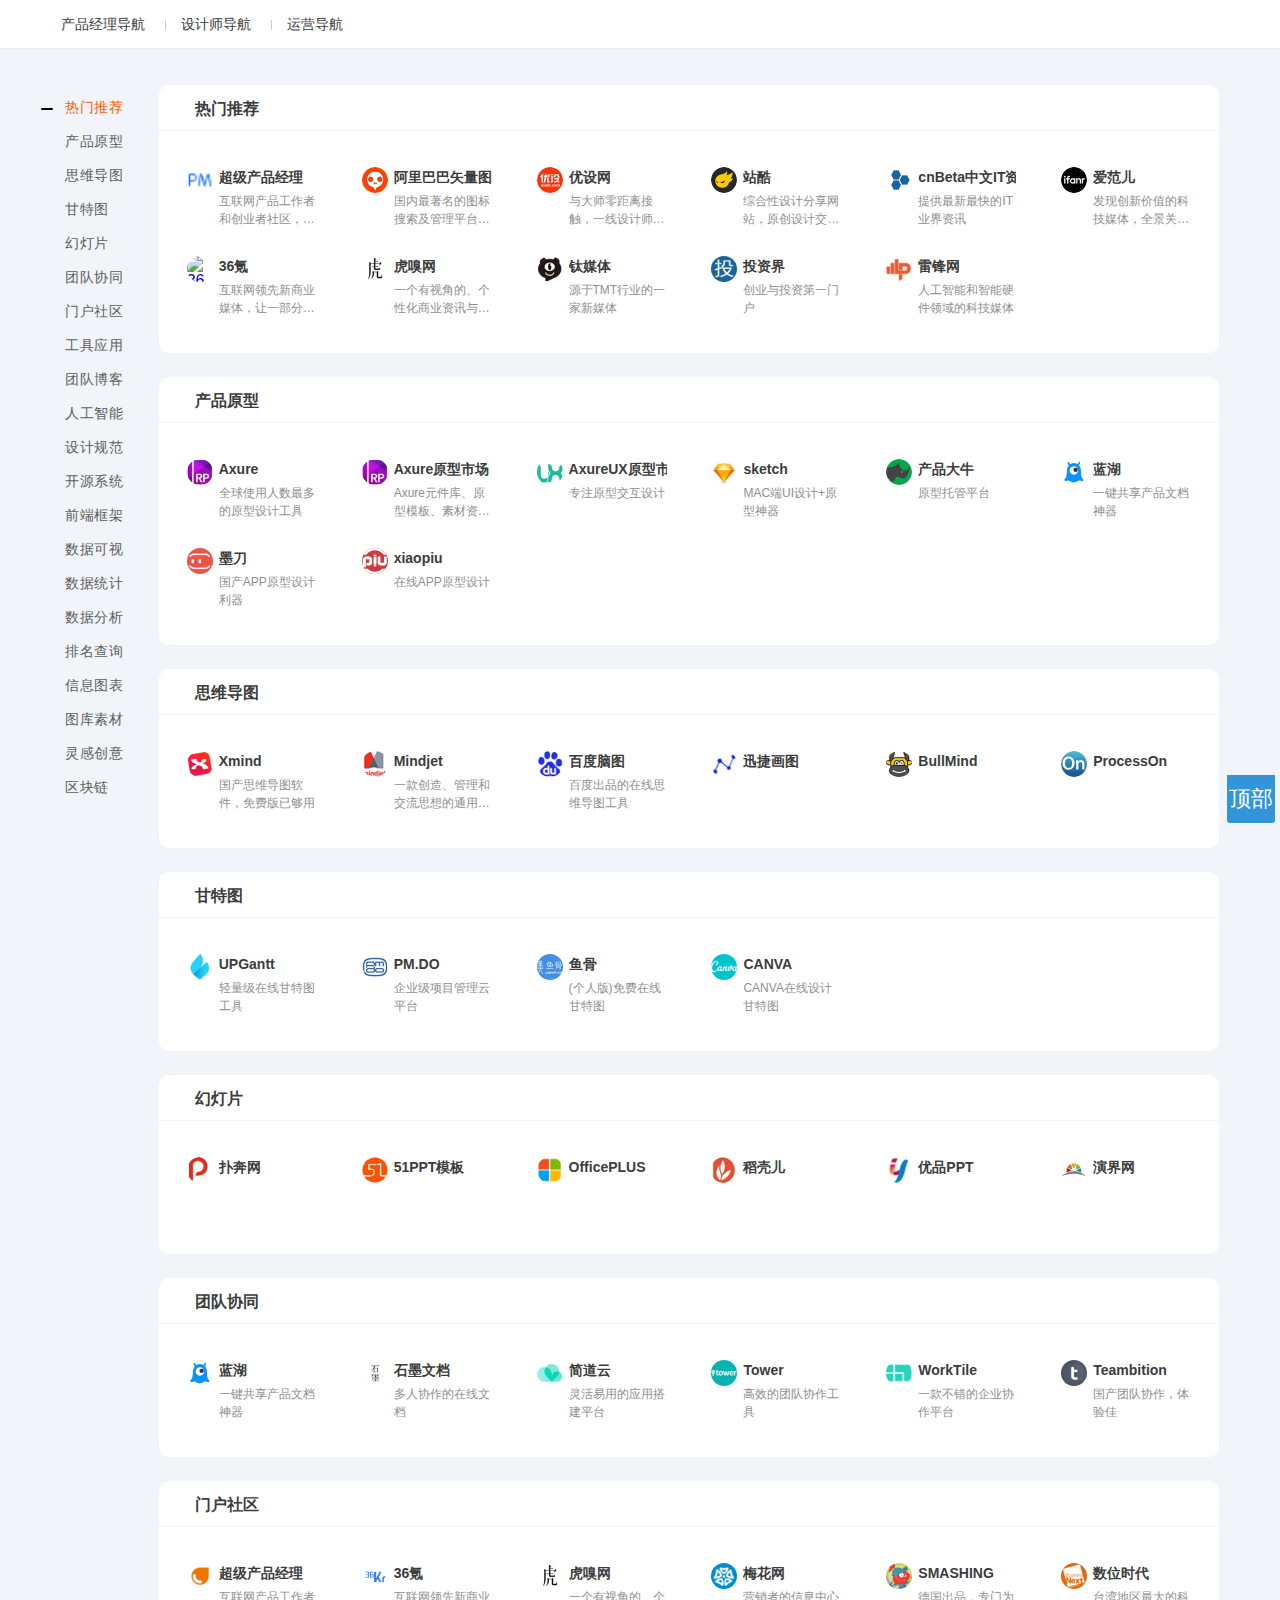
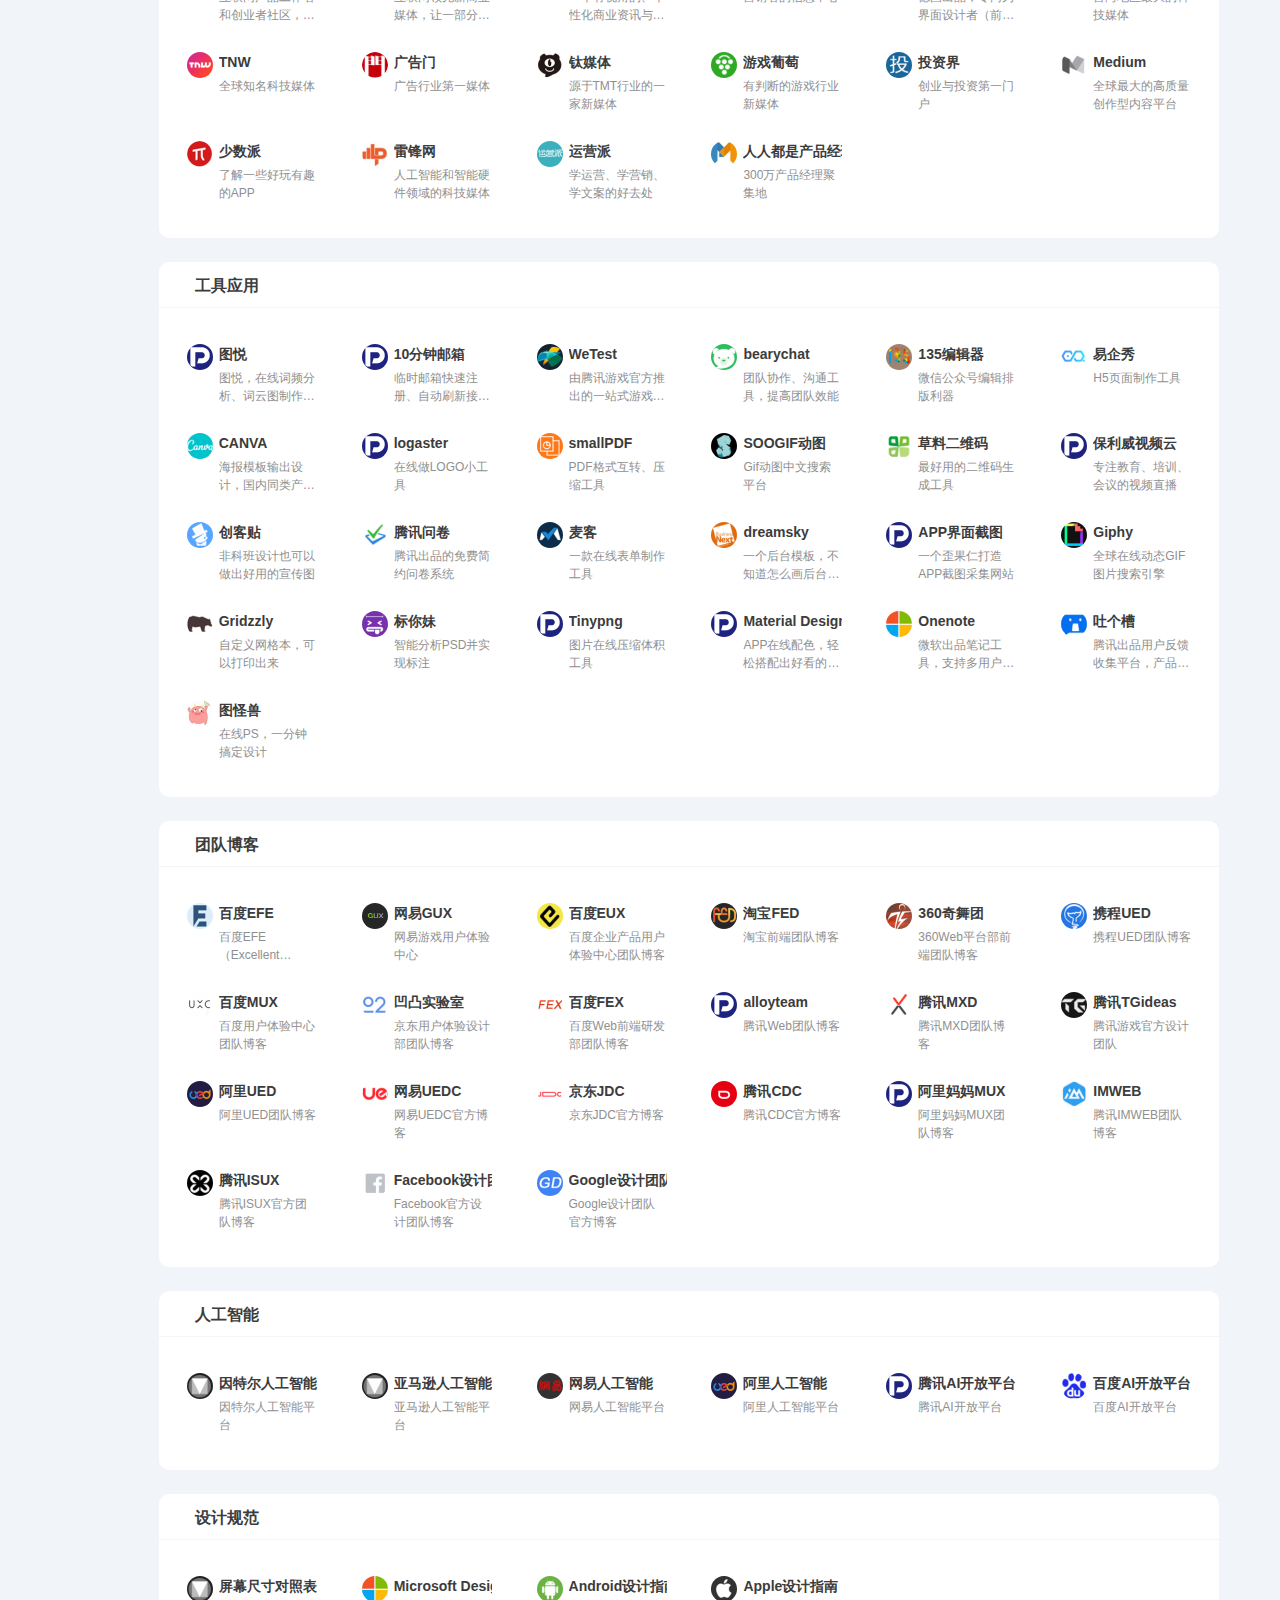
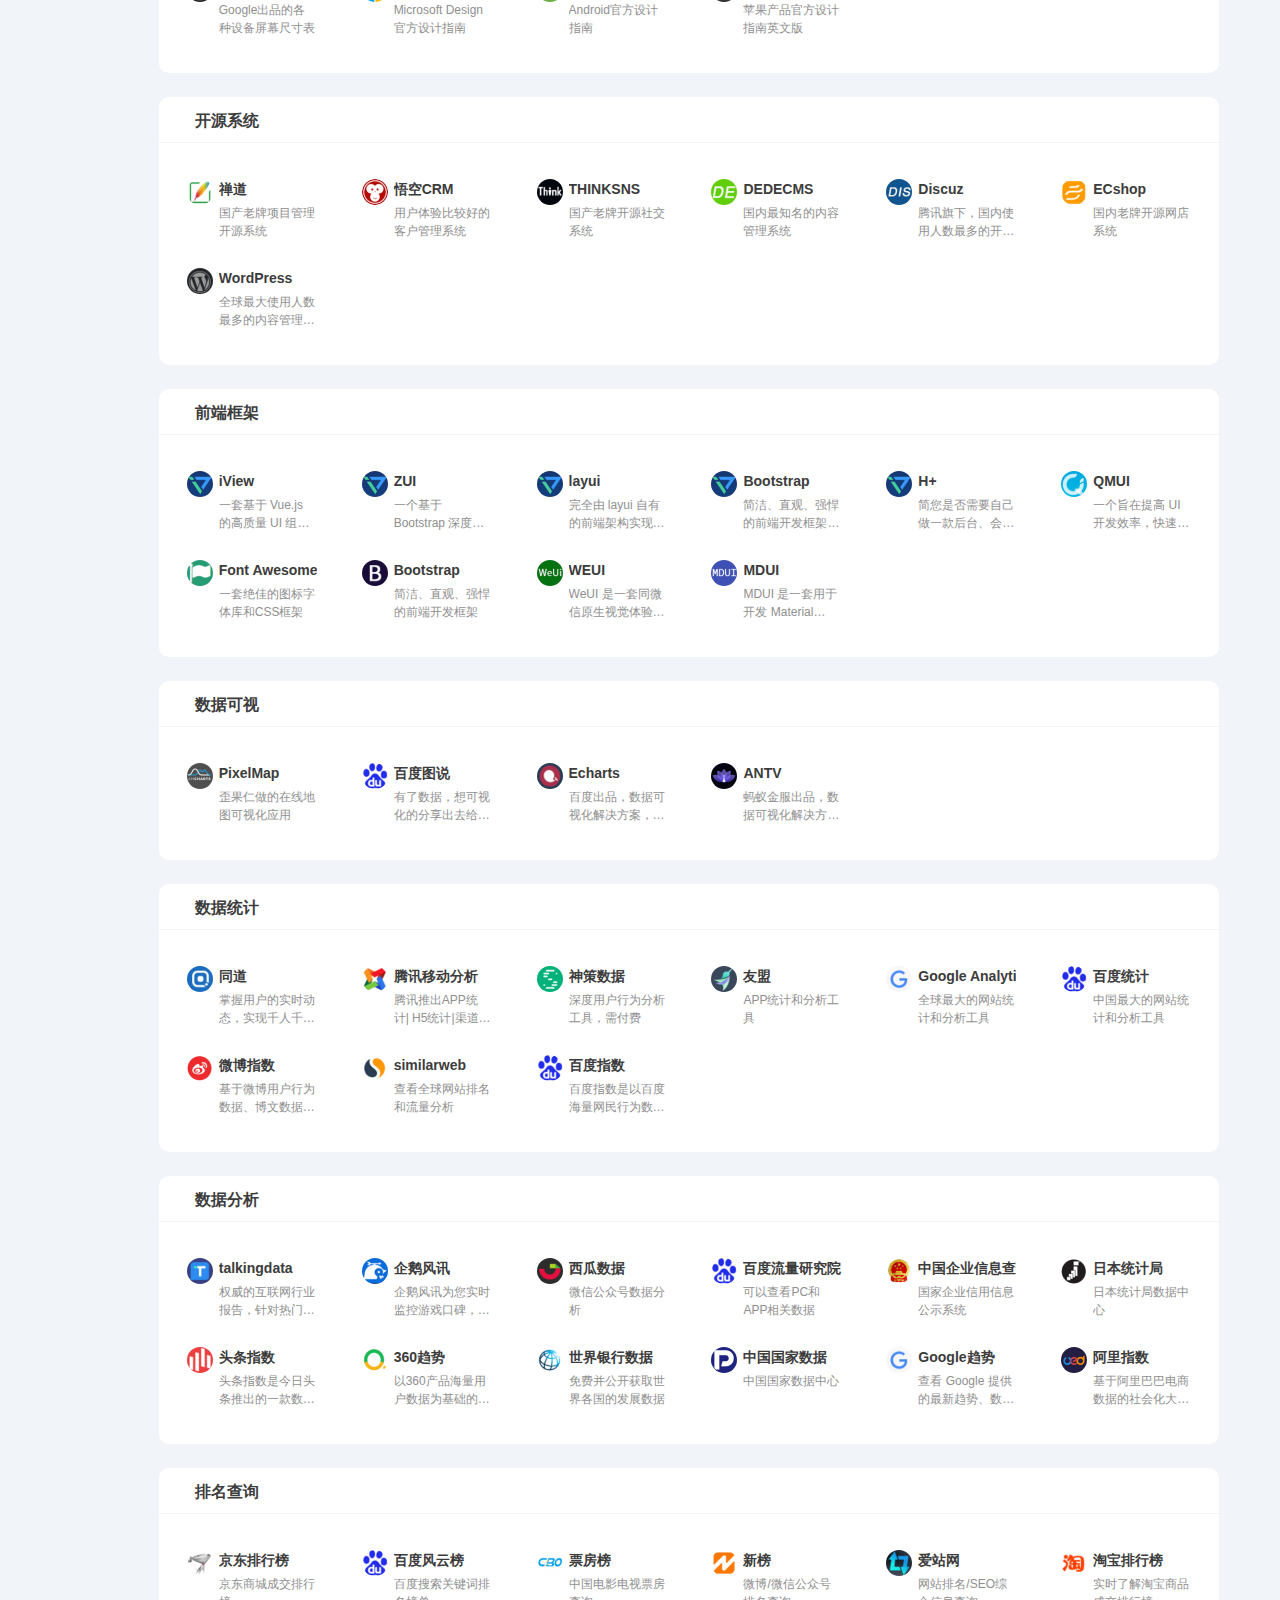
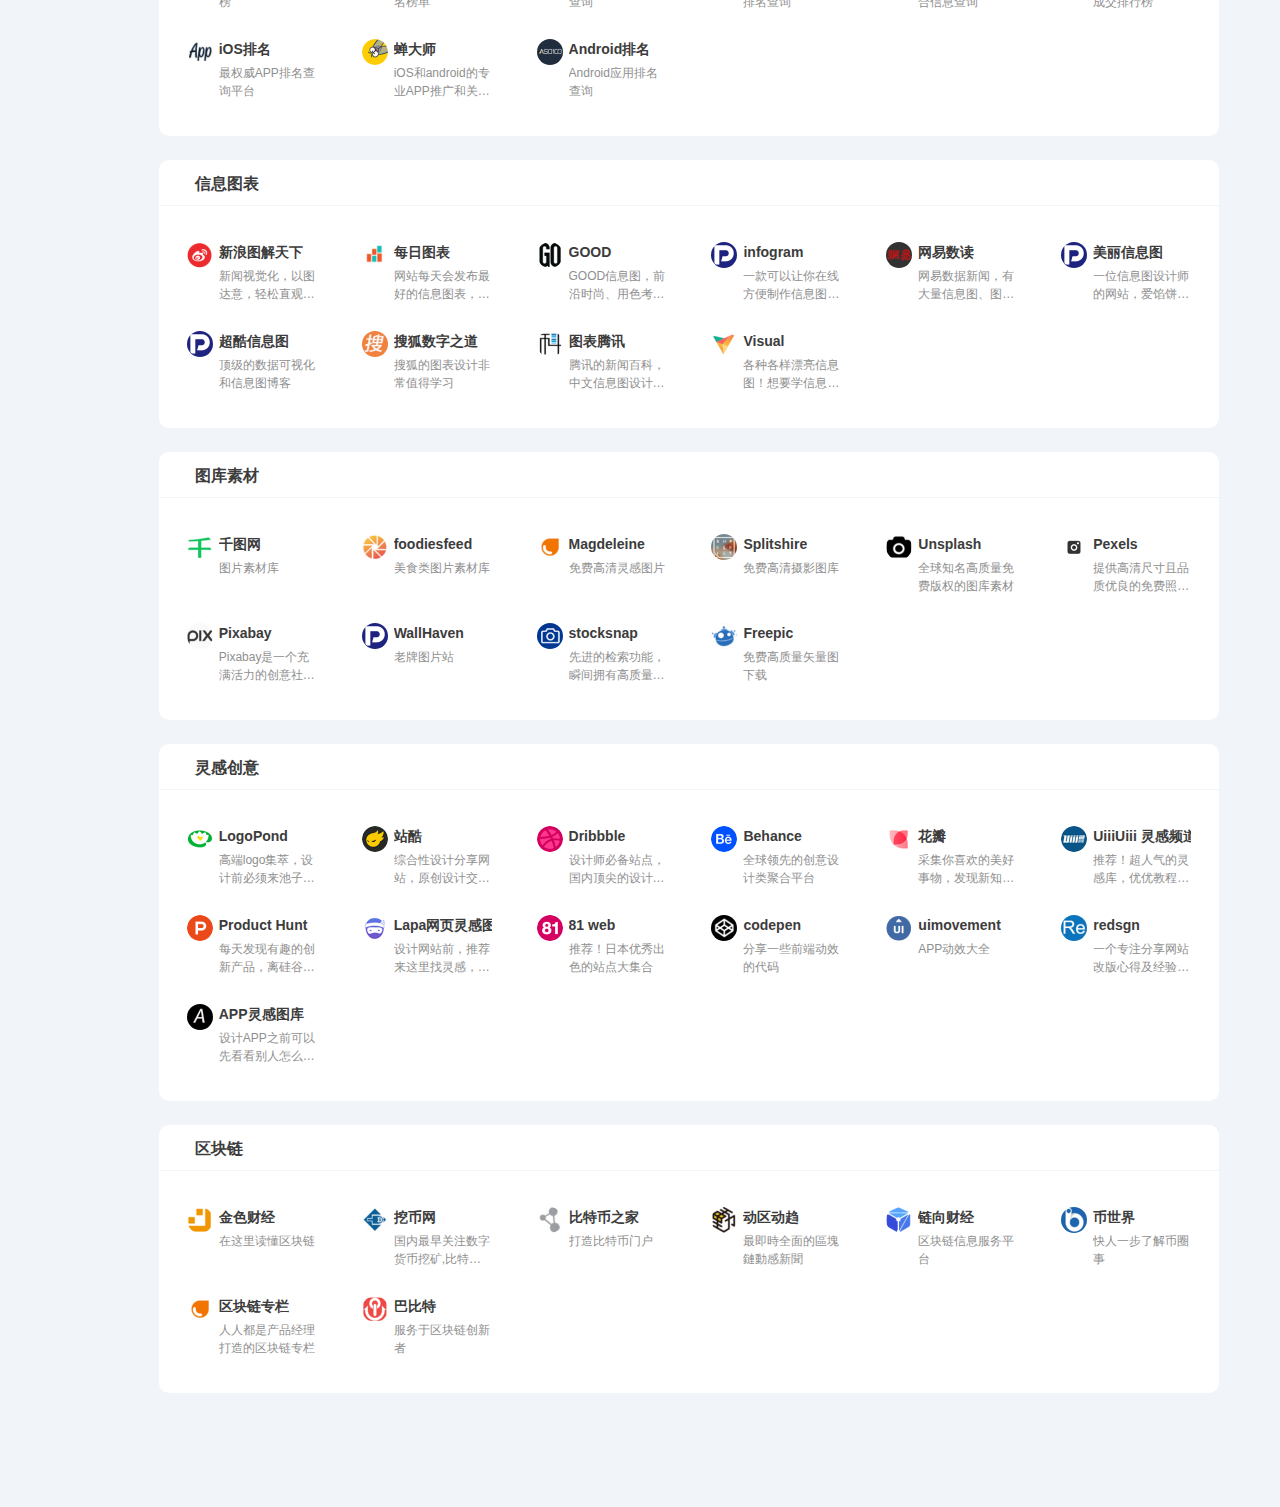
==== commit 8e985a13: "8" ====
--- a/index.html
+++ b/index.html
@@ -5,7 +5,7 @@
 		<meta charset="utf-8">
 		<meta name="viewport" content="width=device-width,initial-scale=1,user-scalable=no" />
 		<meta http-equiv="X-UA-Compatible" content="ie=edge">
-		<title>PM</title>
+		<title>产品经理导航</title>
 		<meta name="description" content="">
 		<style>
 
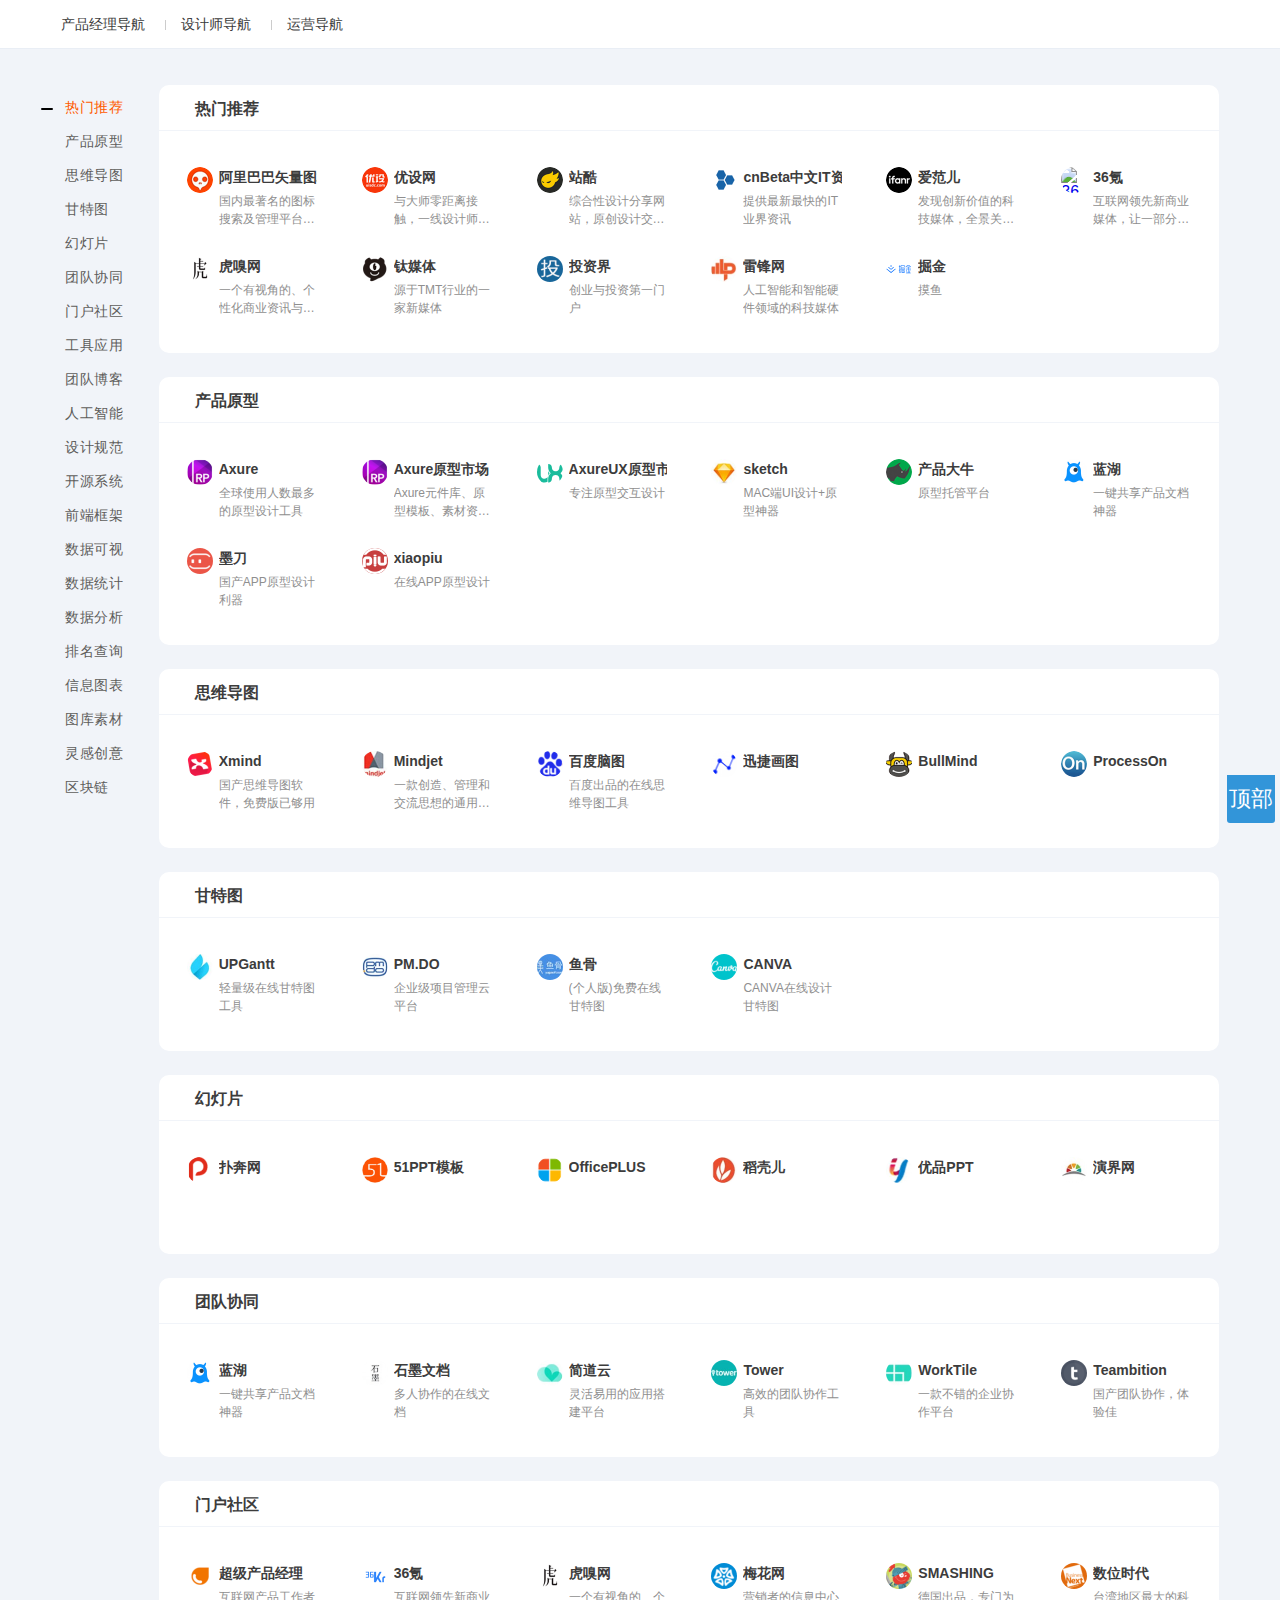
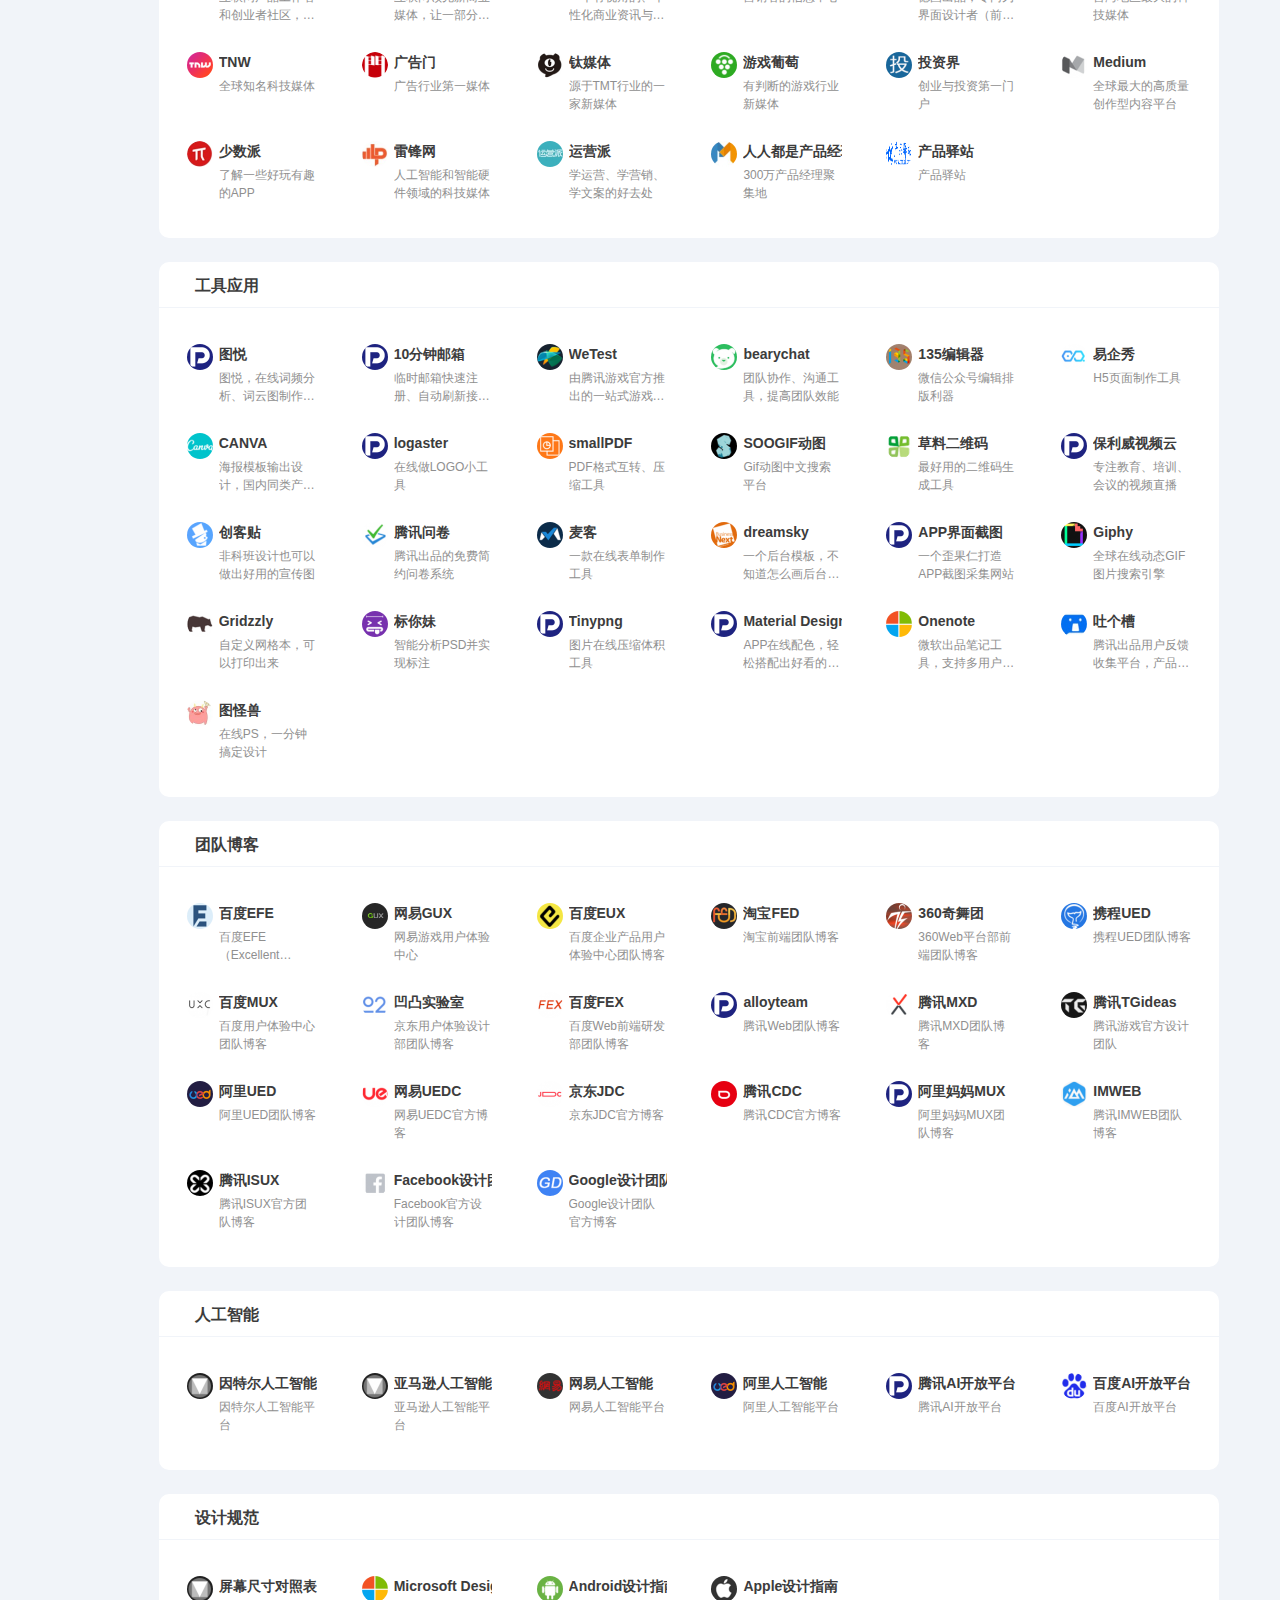
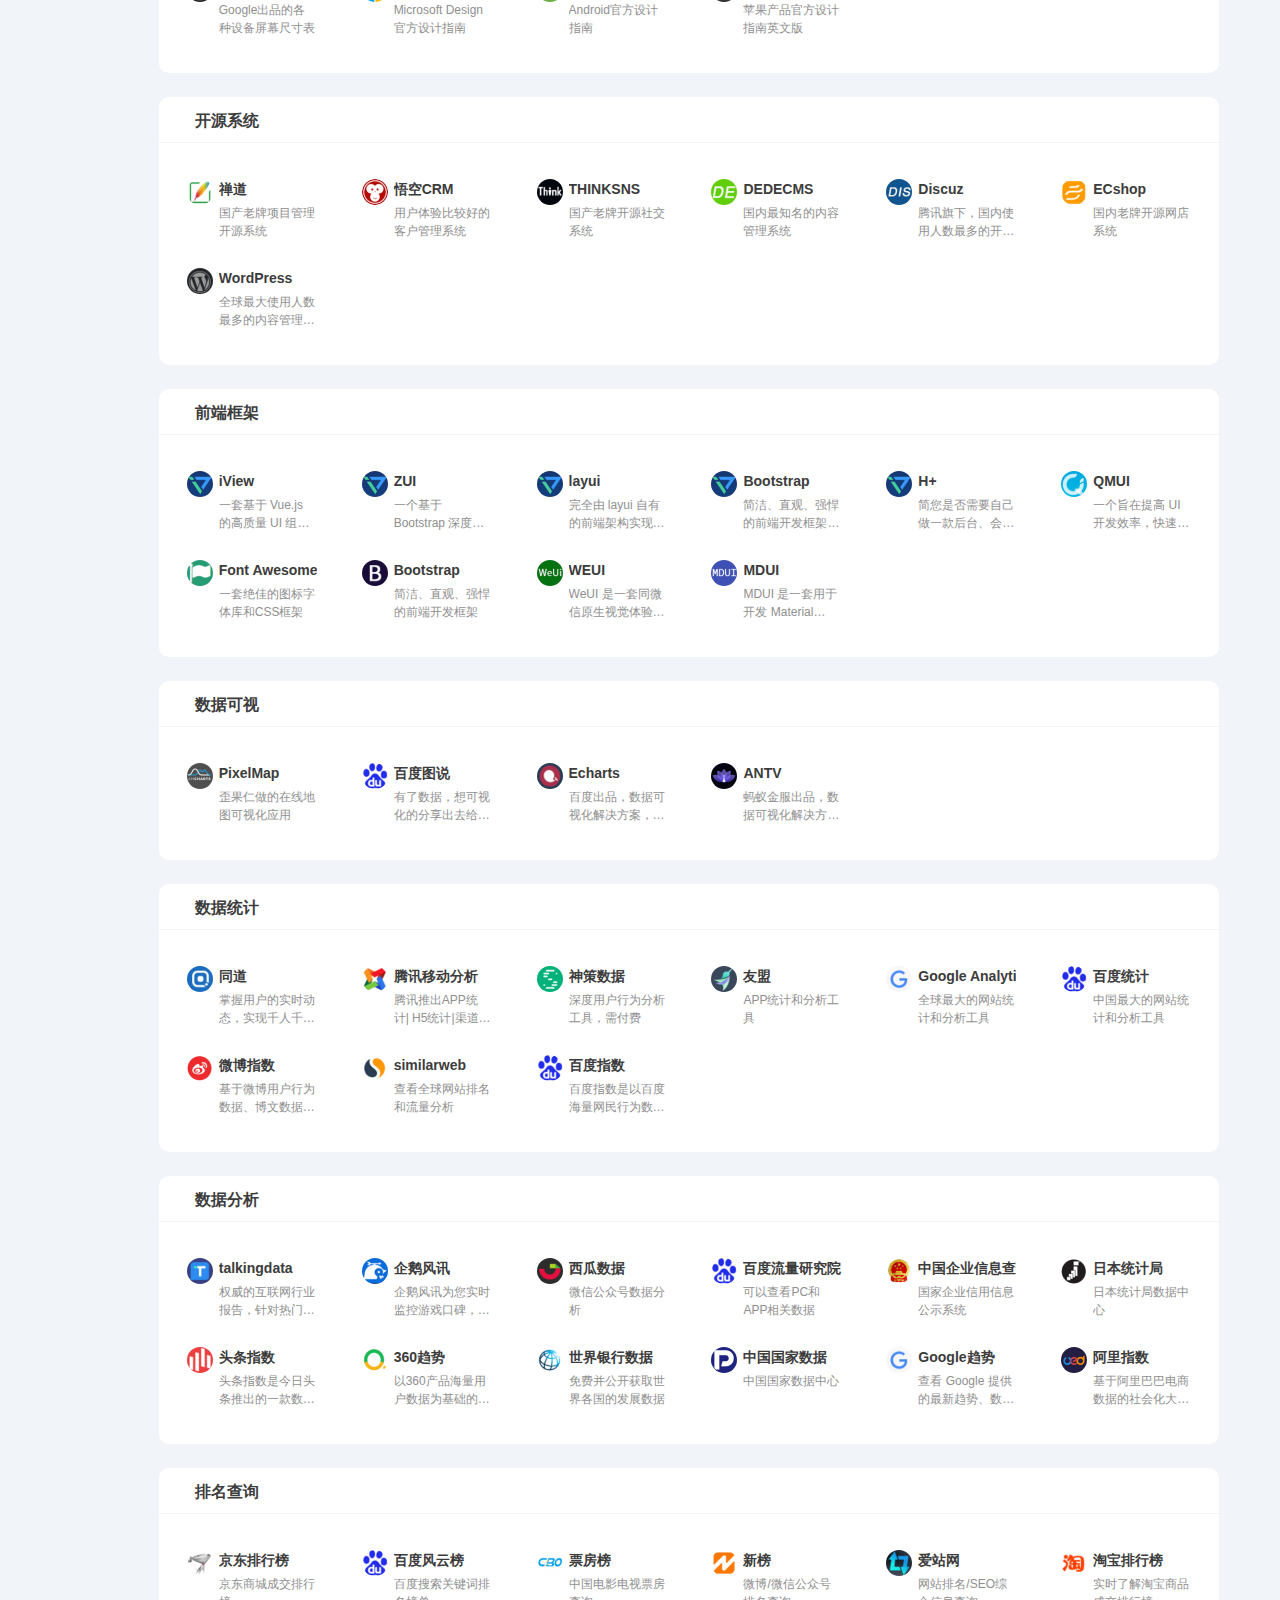
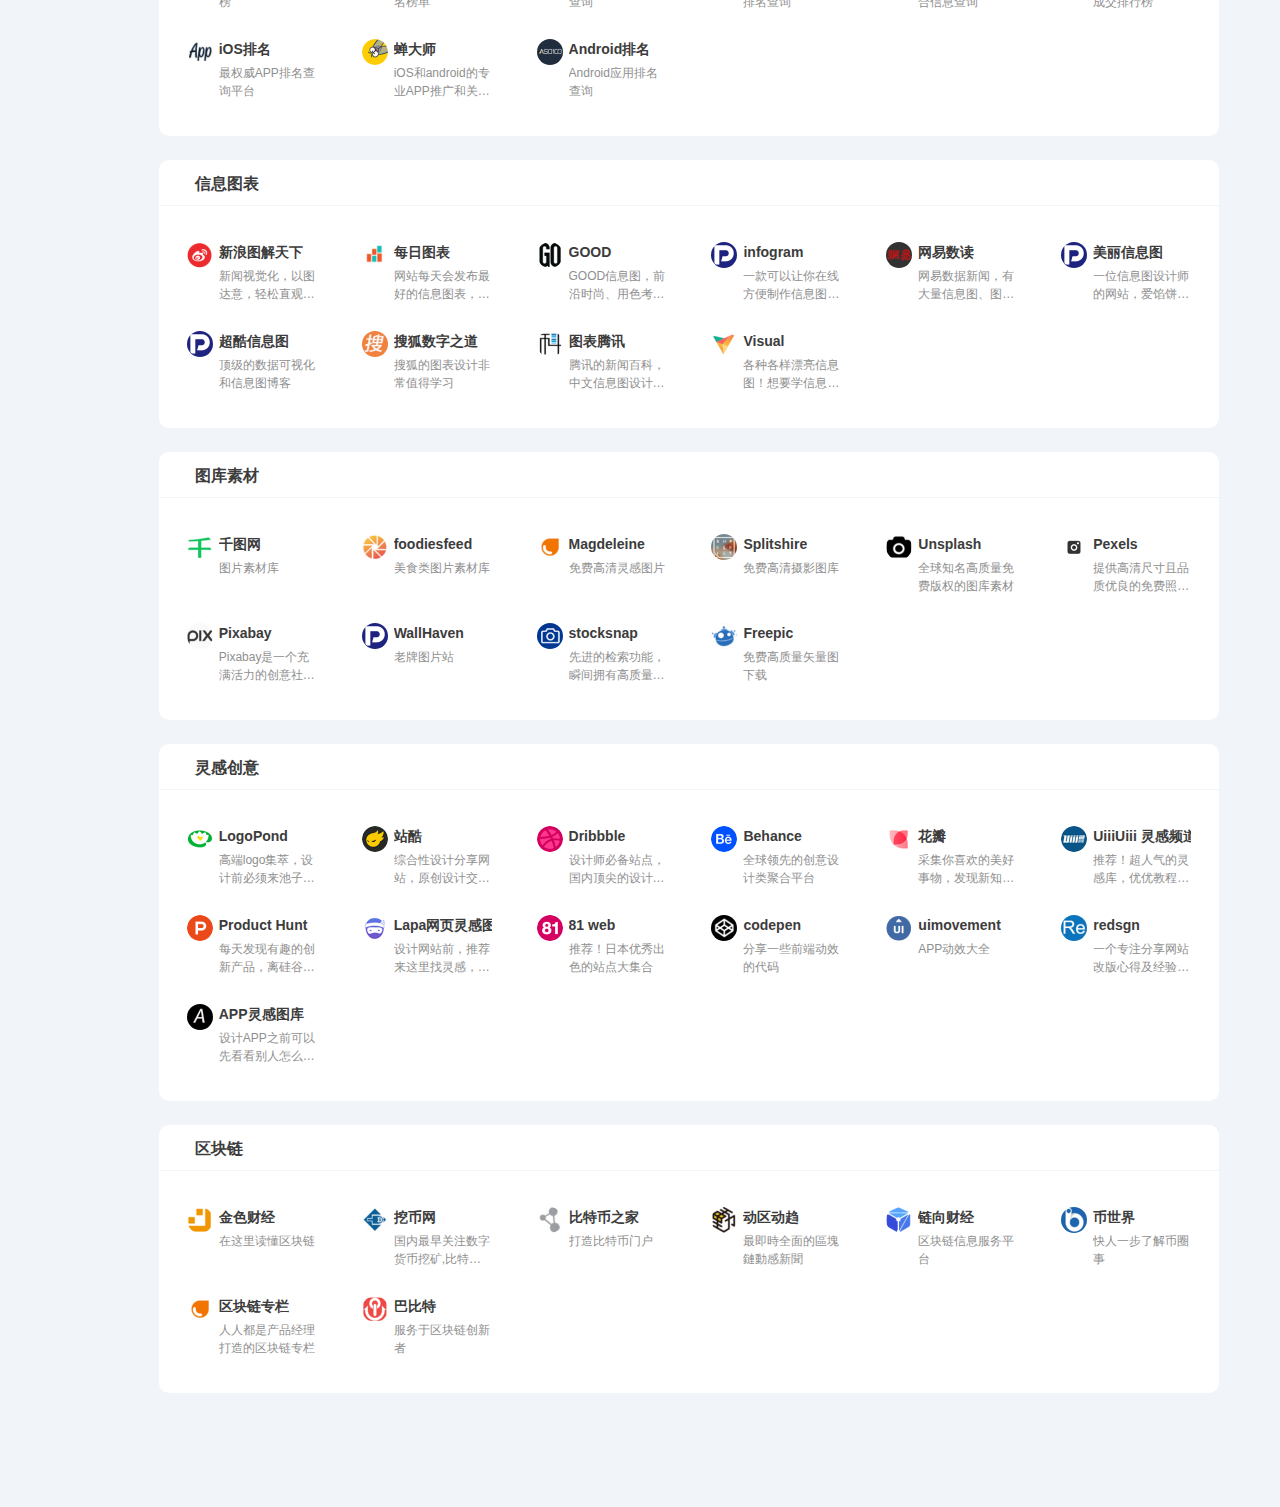
==== commit 6f535710: "9" ====
--- a/index.html
+++ b/index.html
@@ -56,19 +56,7 @@
             热门推荐            </strong></h2>
 							<div class="items ">
 								<div class="row">
-									<div class="col-xs-6 col-sm-4 col-md-2">
-										<div class="item">
-											<a href="https://imspm.com" rel="nofollow" target="_blank" title="超级产品经理">
-												<img src="res/PM.png" alt="超级产品经理">
-												<h3>
-	                  	超级产品经理                  
-	                  </h3>
-												<p>
-													互联网产品工作者和创业者社区， 专业的分享和交流平台。每...
-												</p>
-											</a>
-										</div>
-									</div>
+									
 									<div class="col-xs-6 col-sm-4 col-md-2">
 										<div class="item">
 											<a href="https://www.iconfont.cn/" rel="nofollow" target="_blank" title="阿里巴巴矢量图标库">
@@ -166,6 +154,16 @@
 												<h3>
                     雷锋网                  </h3>
 												<p>人工智能和智能硬件领域的科技媒体</p>
+											</a>
+										</div>
+									</div>
+									<div class="col-xs-6 col-sm-4 col-md-2">
+										<div class="item">
+											<a href="https://juejin.im/" rel="nofollow" target="_blank" title="掘金">
+												<img src="res/logo.a7995ad.svg" alt="掘金">
+												<h3>
+                    掘金                  </h3>
+												<p> 摸鱼</p>
 											</a>
 										</div>
 									</div>
@@ -699,6 +697,15 @@
 												<h3>
                     人人都是产品经理                  </h3>
 												<p>300万产品经理聚集地</p>
+											</a>
+										</div>
+									</div>
+										<div class="col-xs-6 col-sm-4 col-md-2">
+										<div class="item">
+											<a href="http://www.pmdak.com/home/" rel="nofollow" target="_blank" title="产品驿站">
+												<img src="res/2018121705493153.png" alt="产品驿站">
+												<h3>产品驿站</h3>
+												<p>产品驿站 </p>
 											</a>
 										</div>
 									</div>
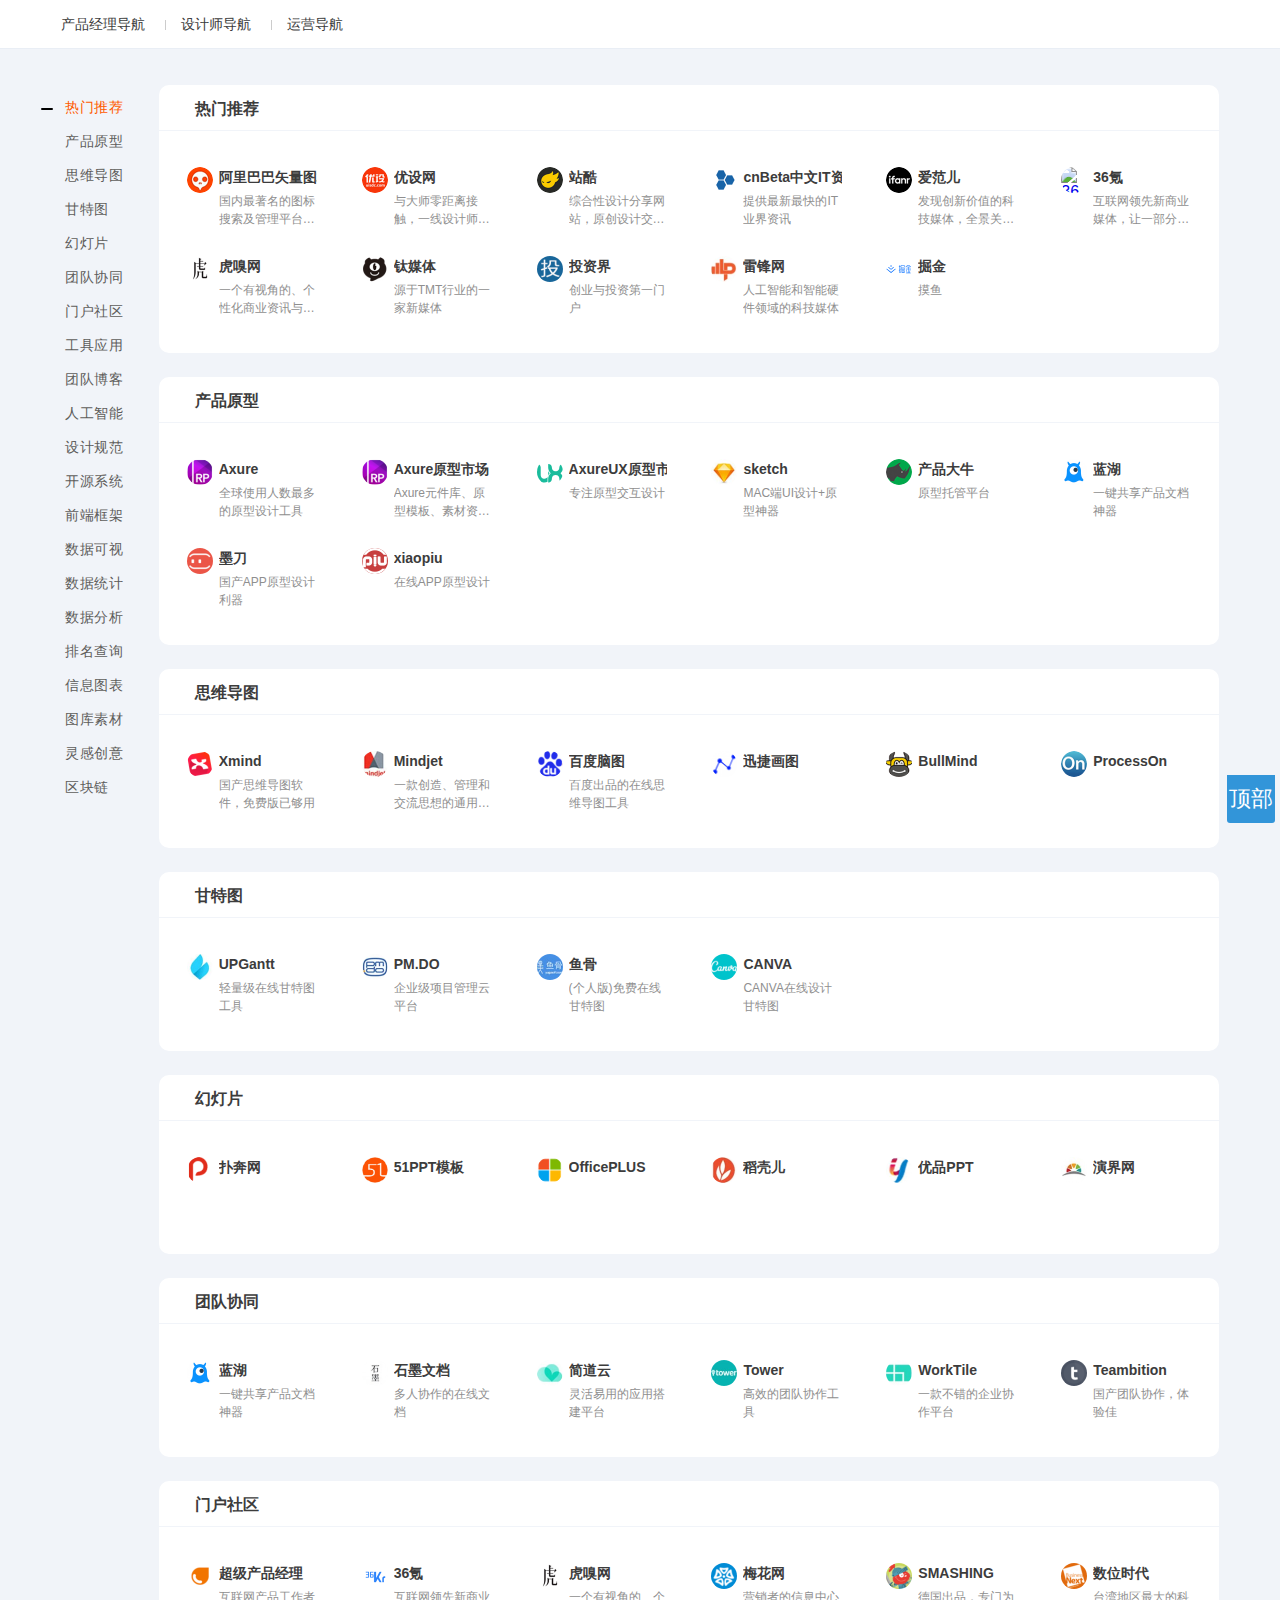
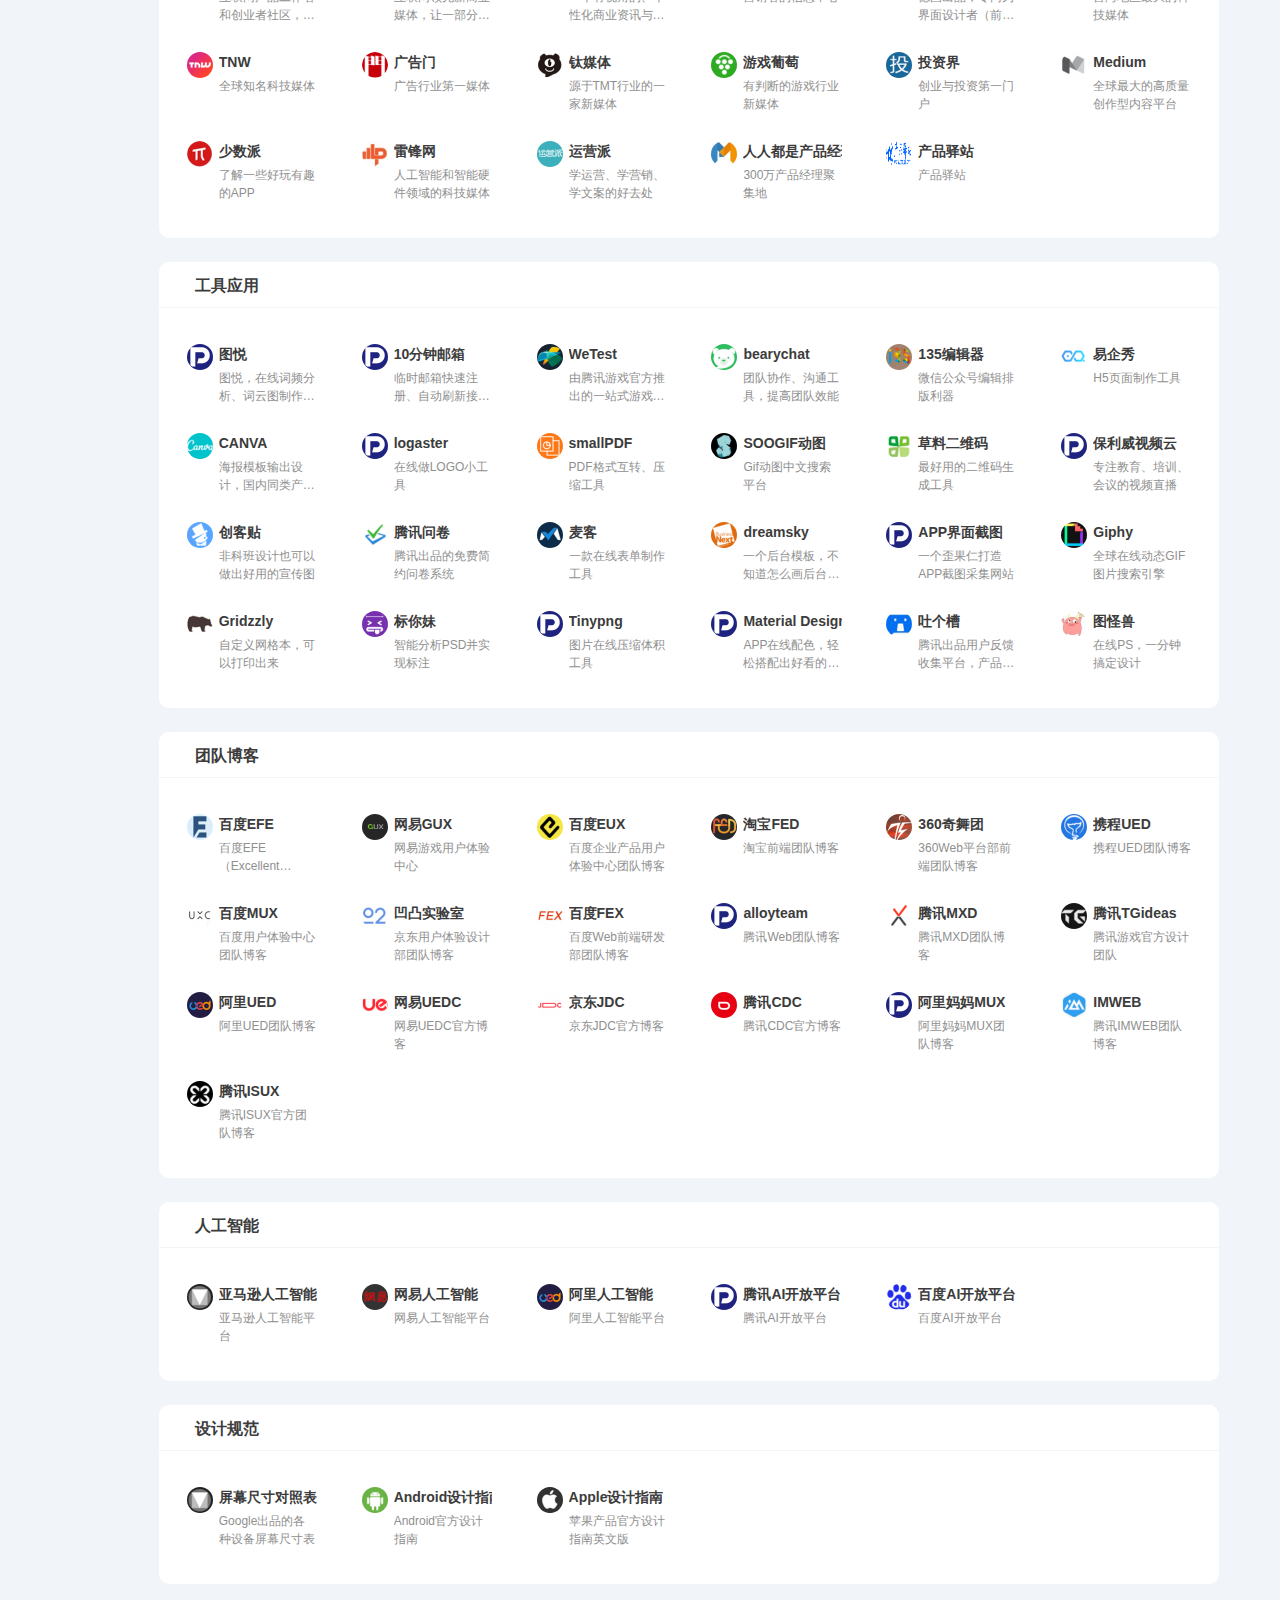
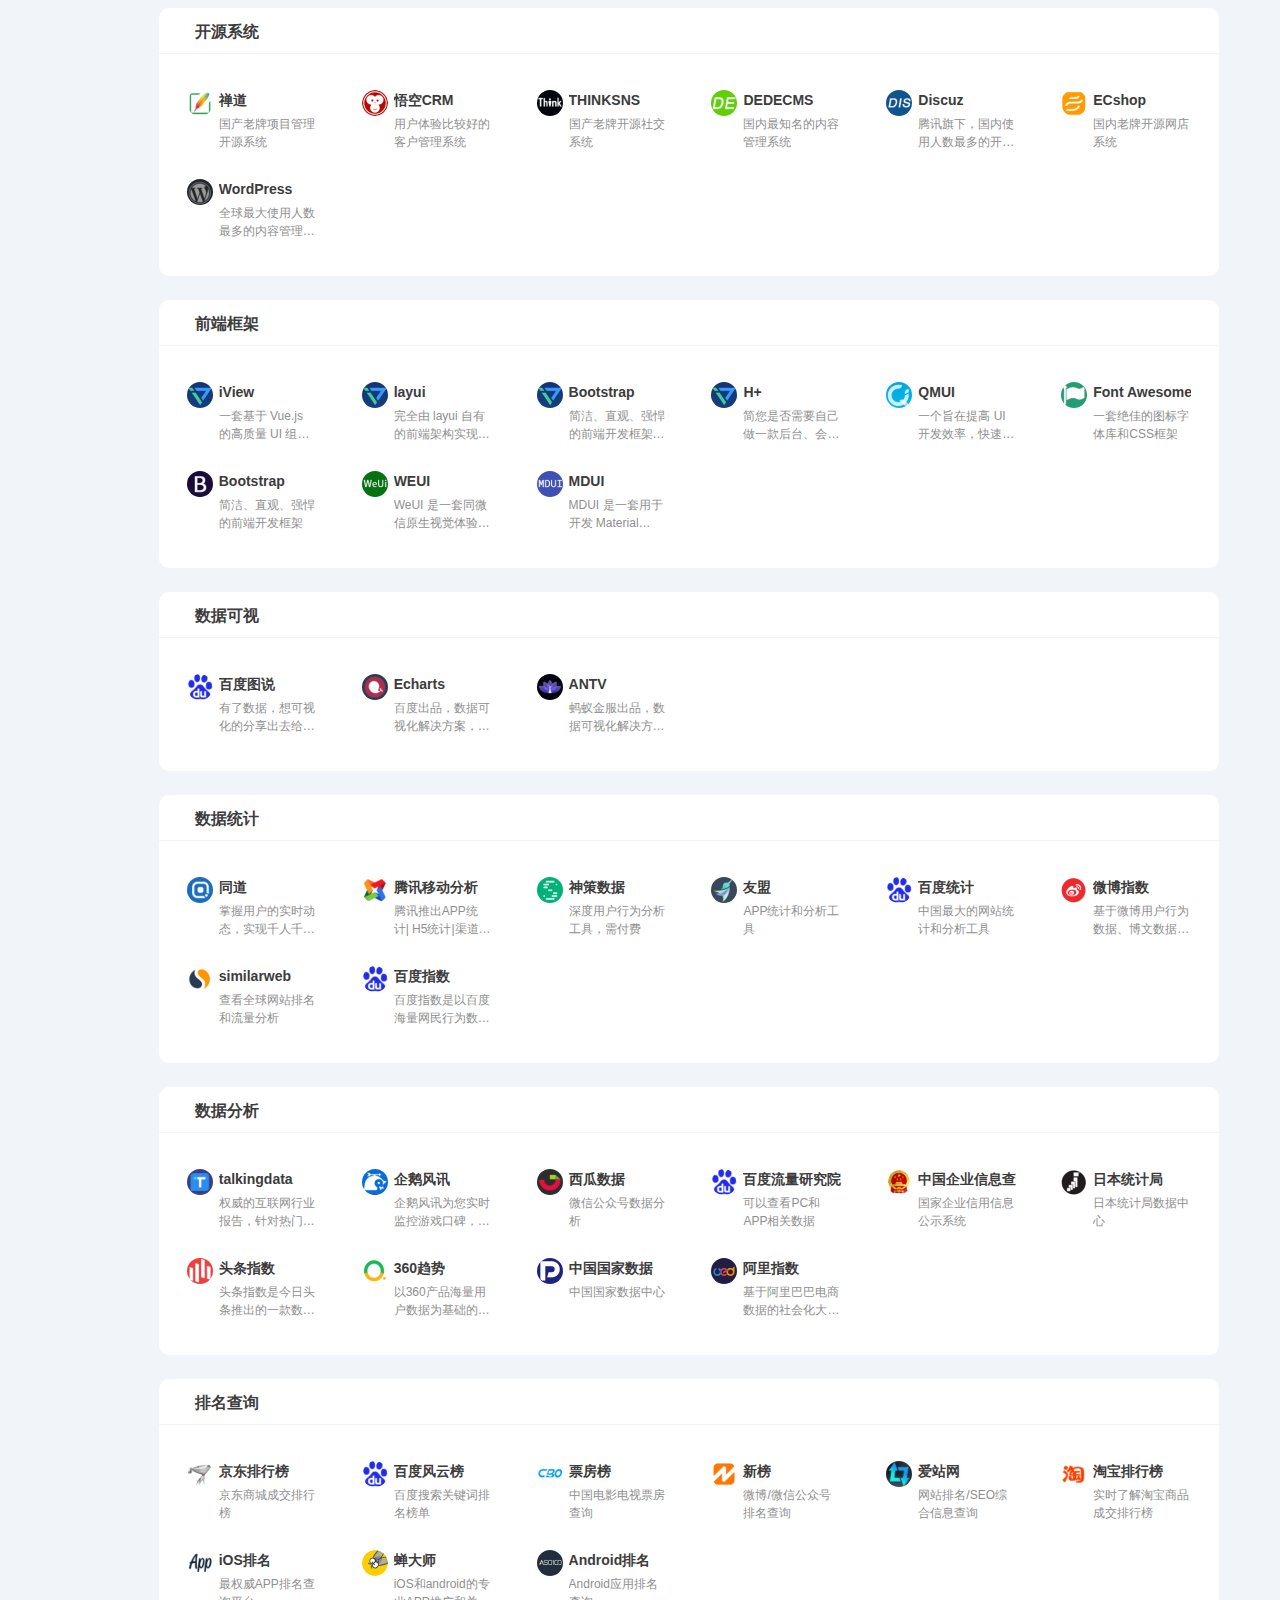
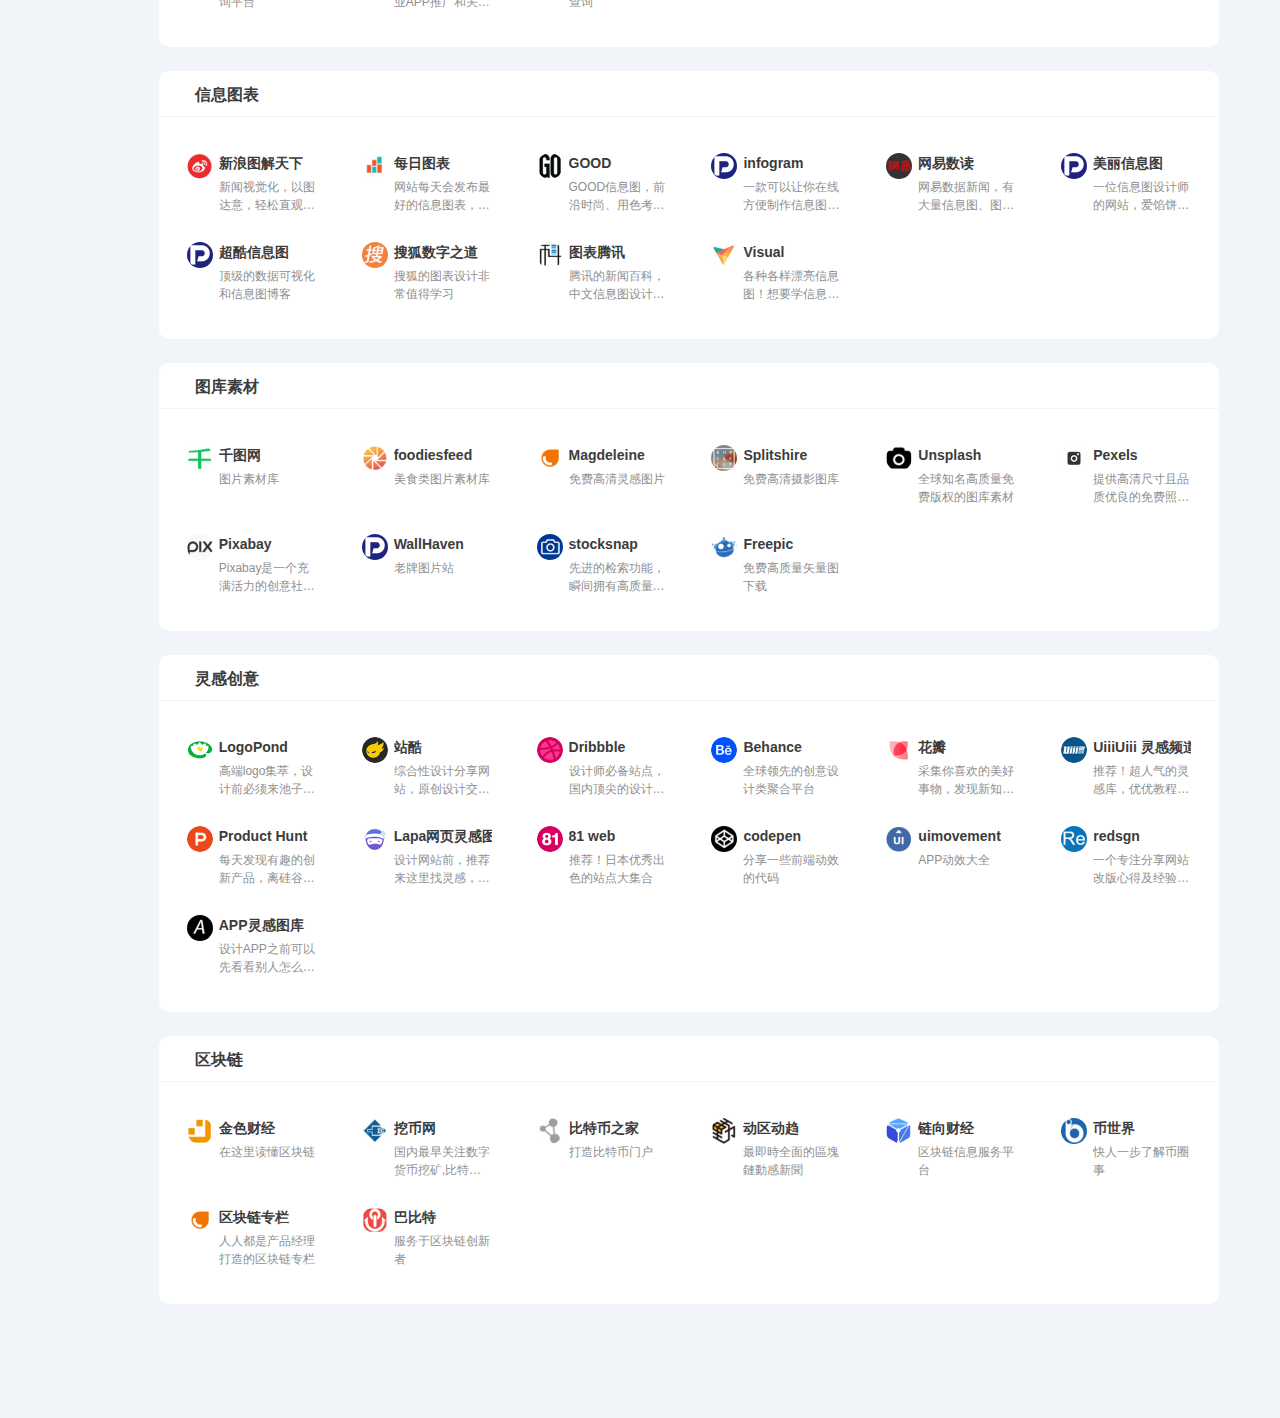
==== commit 518713cb: "11" ====
--- a/index.html
+++ b/index.html
@@ -23,7 +23,7 @@
 				<div class="bar-left">
 					<ul class="">
 						<li class="menu-item">
-							<a href="https://lchot.github.io/mypm/">产品经理导航</a>
+							<a href="https://lchot.github.io/mypm/index">产品经理导航</a>
 						</li>
 						<li class="menu-item">
 							<a href="https://lchot.github.io/mypm/ui">设计师导航</a>
@@ -937,16 +937,7 @@
 											</a>
 										</div>
 									</div>
-									<div class="col-xs-6 col-sm-4 col-md-2">
-										<div class="item">
-											<a href="http://www.onenote.com/" rel="nofollow" target="_blank" title="Onenote">
-												<img src="res/Onenote.png" alt="Onenote">
-												<h3>
-                    Onenote                  </h3>
-												<p>微软出品笔记工具，支持多用户协作</p>
-											</a>
-										</div>
-									</div>
+									
 									<div class="col-xs-6 col-sm-4 col-md-2">
 										<div class="item">
 											<a href="https://tucao.qq.com/" rel="nofollow" target="_blank" title="吐个槽">
@@ -1165,26 +1156,7 @@
 											</a>
 										</div>
 									</div>
-									<div class="col-xs-6 col-sm-4 col-md-2">
-										<div class="item">
-											<a href="http://facebook.design/" rel="nofollow" target="_blank" title="Facebook设计团队">
-												<img src="res/Facebook设计团队.png" alt="Facebook设计团队">
-												<h3>
-                    Facebook设计团队                  </h3>
-												<p>Facebook官方设计团队博客</p>
-											</a>
-										</div>
-									</div>
-									<div class="col-xs-6 col-sm-4 col-md-2">
-										<div class="item">
-											<a href="https://design.google/" rel="nofollow" target="_blank" title="Google设计团队">
-												<img src="res/Google设计团队.png" alt="Google设计团队">
-												<h3>
-                    Google设计团队                  </h3>
-												<p>Google设计团队官方博客</p>
-											</a>
-										</div>
-									</div>
+								
 								</div>
 							</div>
 						</div>
@@ -1193,16 +1165,7 @@
             人工智能            </strong></h2>
 							<div class="items ">
 								<div class="row">
-									<div class="col-xs-6 col-sm-4 col-md-2">
-										<div class="item">
-											<a href="https://software.intel.com/zh-cn/ai-academy/" rel="nofollow" target="_blank" title="因特尔人工智能">
-												<img src="res/因特尔人工智能.png" alt="因特尔人工智能">
-												<h3>
-                    因特尔人工智能                  </h3>
-												<p>因特尔人工智能平台</p>
-											</a>
-										</div>
-									</div>
+								
 									<div class="col-xs-6 col-sm-4 col-md-2">
 										<div class="item">
 											<a href="https://amazonaws-china.com/cn/events/amazon-ai/" rel="nofollow" target="_blank" title="亚马逊人工智能">
@@ -1271,16 +1234,7 @@
 											</a>
 										</div>
 									</div>
-									<div class="col-xs-6 col-sm-4 col-md-2">
-										<div class="item">
-											<a href="https://www.microsoft.com/en-us/design" rel="nofollow" target="_blank" title="Microsoft Design">
-												<img src="res/microsoft.png" alt="Microsoft Design">
-												<h3>
-                    Microsoft Design                  </h3>
-												<p>Microsoft Design官方设计指南</p>
-											</a>
-										</div>
-									</div>
+									
 									<div class="col-xs-6 col-sm-4 col-md-2">
 										<div class="item">
 											<a href="https://developer.android.com/design/index.html" rel="nofollow" target="_blank" title="Android设计指南">
@@ -1396,15 +1350,7 @@
 											</a>
 										</div>
 									</div>
-									<div class="col-xs-6 col-sm-4 col-md-2">
-										<div class="item">
-											<a href="http://zui.sexy/" rel="nofollow" target="_blank" title="ZUI">
-												<img src="res/iView.png" alt="iView">
-												<h3>ZUI</h3>
-												<p>一个基于 Bootstrap 深度定制开源前端实践方案，帮助你快速构建现代跨屏应用。</p>
-											</a>
-										</div>
-									</div>
+								
 									
 									<div class="col-xs-6 col-sm-4 col-md-2">
 										<div class="item">
@@ -1492,16 +1438,7 @@
             数据可视            </strong></h2>
 							<div class="items ">
 								<div class="row">
-									<div class="col-xs-6 col-sm-4 col-md-2">
-										<div class="item">
-											<a href="https://pixelmap.amcharts.com" rel="nofollow" target="_blank" title="PixelMap">
-												<img src="res/PixelMap.png" alt="PixelMap">
-												<h3>
-                    PixelMap                  </h3>
-												<p>歪果仁做的在线地图可视化应用</p>
-											</a>
-										</div>
-									</div>
+									
 									<div class="col-xs-6 col-sm-4 col-md-2">
 										<div class="item">
 											<a href="http://tushuo.baidu.com/" rel="nofollow" target="_blank" title="百度图说">
@@ -1580,16 +1517,7 @@
 											</a>
 										</div>
 									</div>
-									<div class="col-xs-6 col-sm-4 col-md-2">
-										<div class="item">
-											<a href="http://www.google.cn/analytics/" rel="nofollow" target="_blank" title="Google Analytics">
-												<img src="res/GoogleAnalytics.png" alt="Google Analytics">
-												<h3>
-                    Google Analytics                  </h3>
-												<p>全球最大的网站统计和分析工具</p>
-											</a>
-										</div>
-									</div>
+									
 									<div class="col-xs-6 col-sm-4 col-md-2">
 										<div class="item">
 											<a href="http://tongji.baidu.com/" rel="nofollow" target="_blank" title="百度统计">
@@ -1718,16 +1646,7 @@
 											</a>
 										</div>
 									</div>
-									<div class="col-xs-6 col-sm-4 col-md-2">
-										<div class="item">
-											<a href="http://data.worldbank.org.cn/" rel="nofollow" target="_blank" title="世界银行数据">
-												<img src="res/世界银行数据.png" alt="世界银行数据">
-												<h3>
-                    世界银行数据                  </h3>
-												<p>免费并公开获取世界各国的发展数据</p>
-											</a>
-										</div>
-									</div>
+									
 									<div class="col-xs-6 col-sm-4 col-md-2">
 										<div class="item">
 											<a href="http://data.stats.gov.cn/" rel="nofollow" target="_blank" title="中国国家数据">
@@ -1738,16 +1657,7 @@
 											</a>
 										</div>
 									</div>
-									<div class="col-xs-6 col-sm-4 col-md-2">
-										<div class="item">
-											<a href="https://trends.google.com/trends/" rel="nofollow" target="_blank" title="Google趋势">
-												<img src="res/Google趋势.png" alt="Google趋势">
-												<h3>
-                    Google趋势                  </h3>
-												<p>查看 Google 提供的最新趋势、数据和图表</p>
-											</a>
-										</div>
-									</div>
+								
 									<div class="col-xs-6 col-sm-4 col-md-2">
 										<div class="item">
 											<a href="https://alizs.taobao.com/" rel="nofollow" target="_blank" title="阿里指数">
